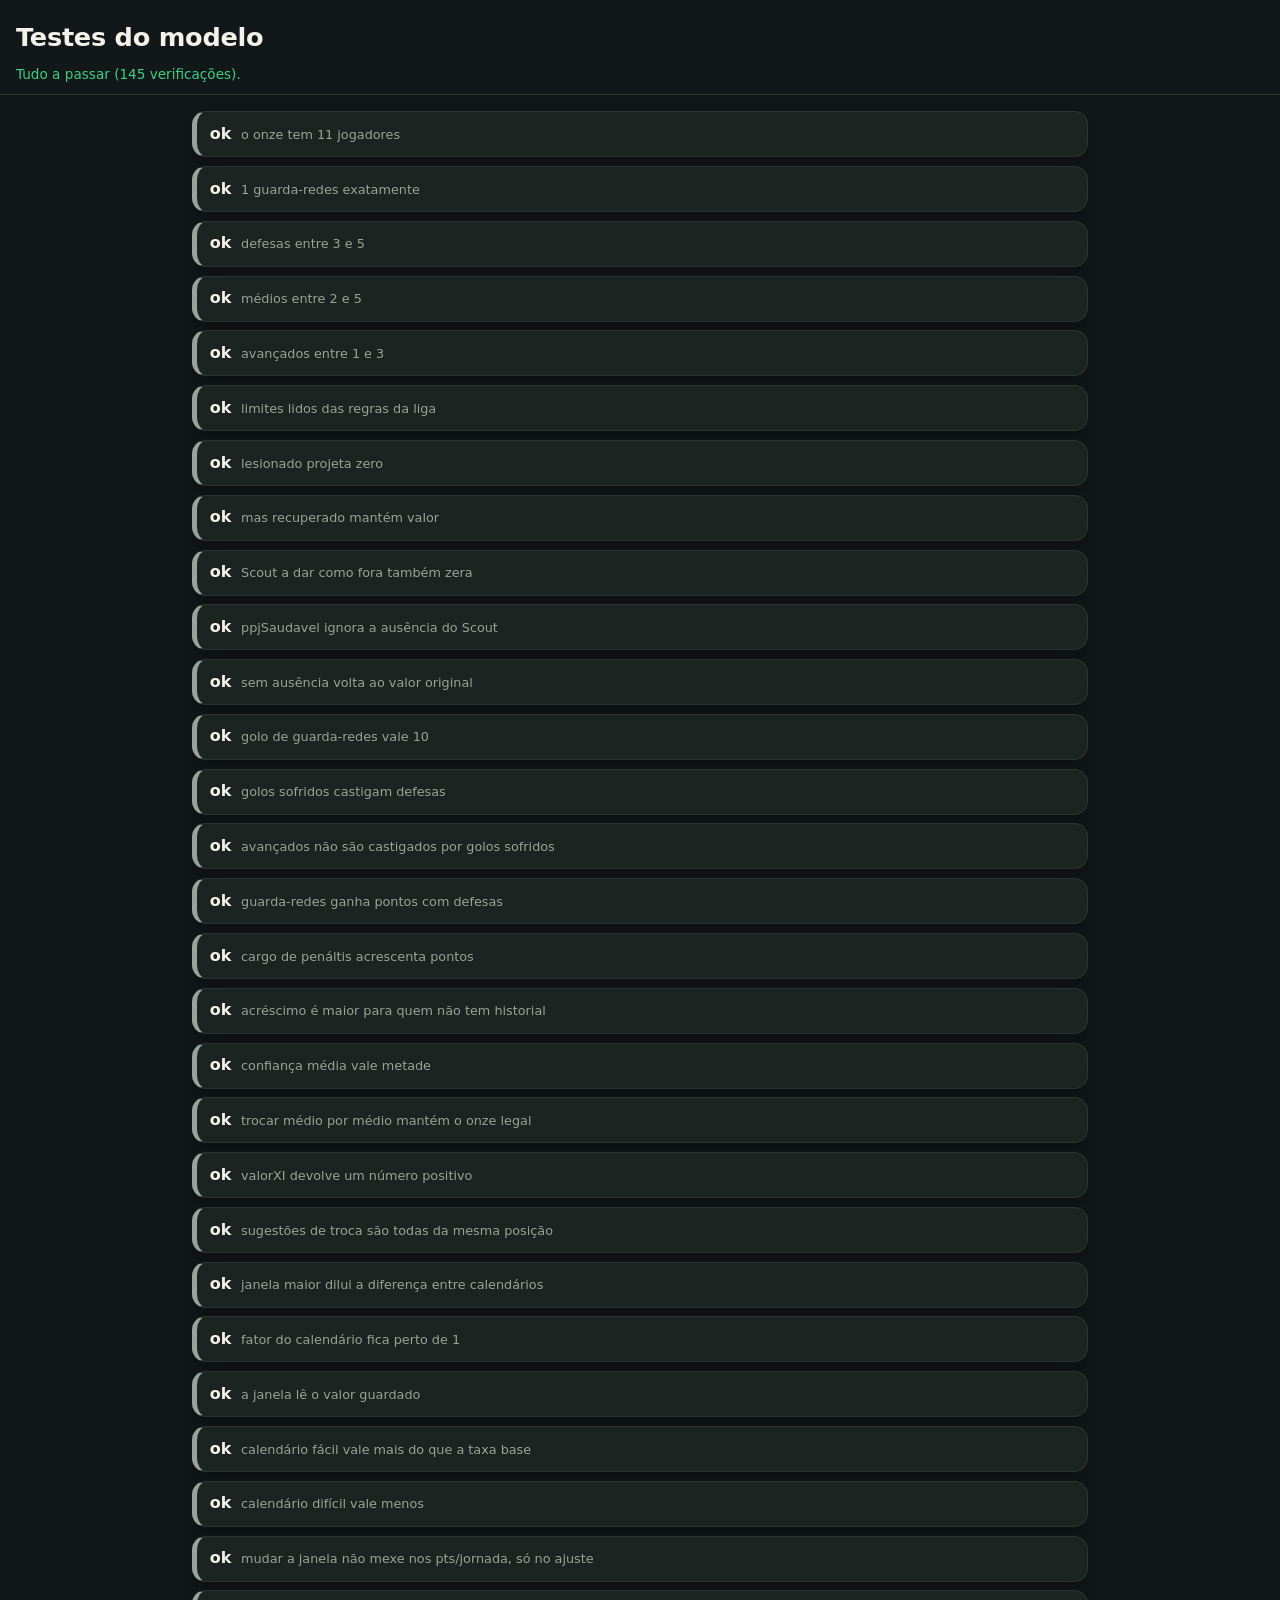
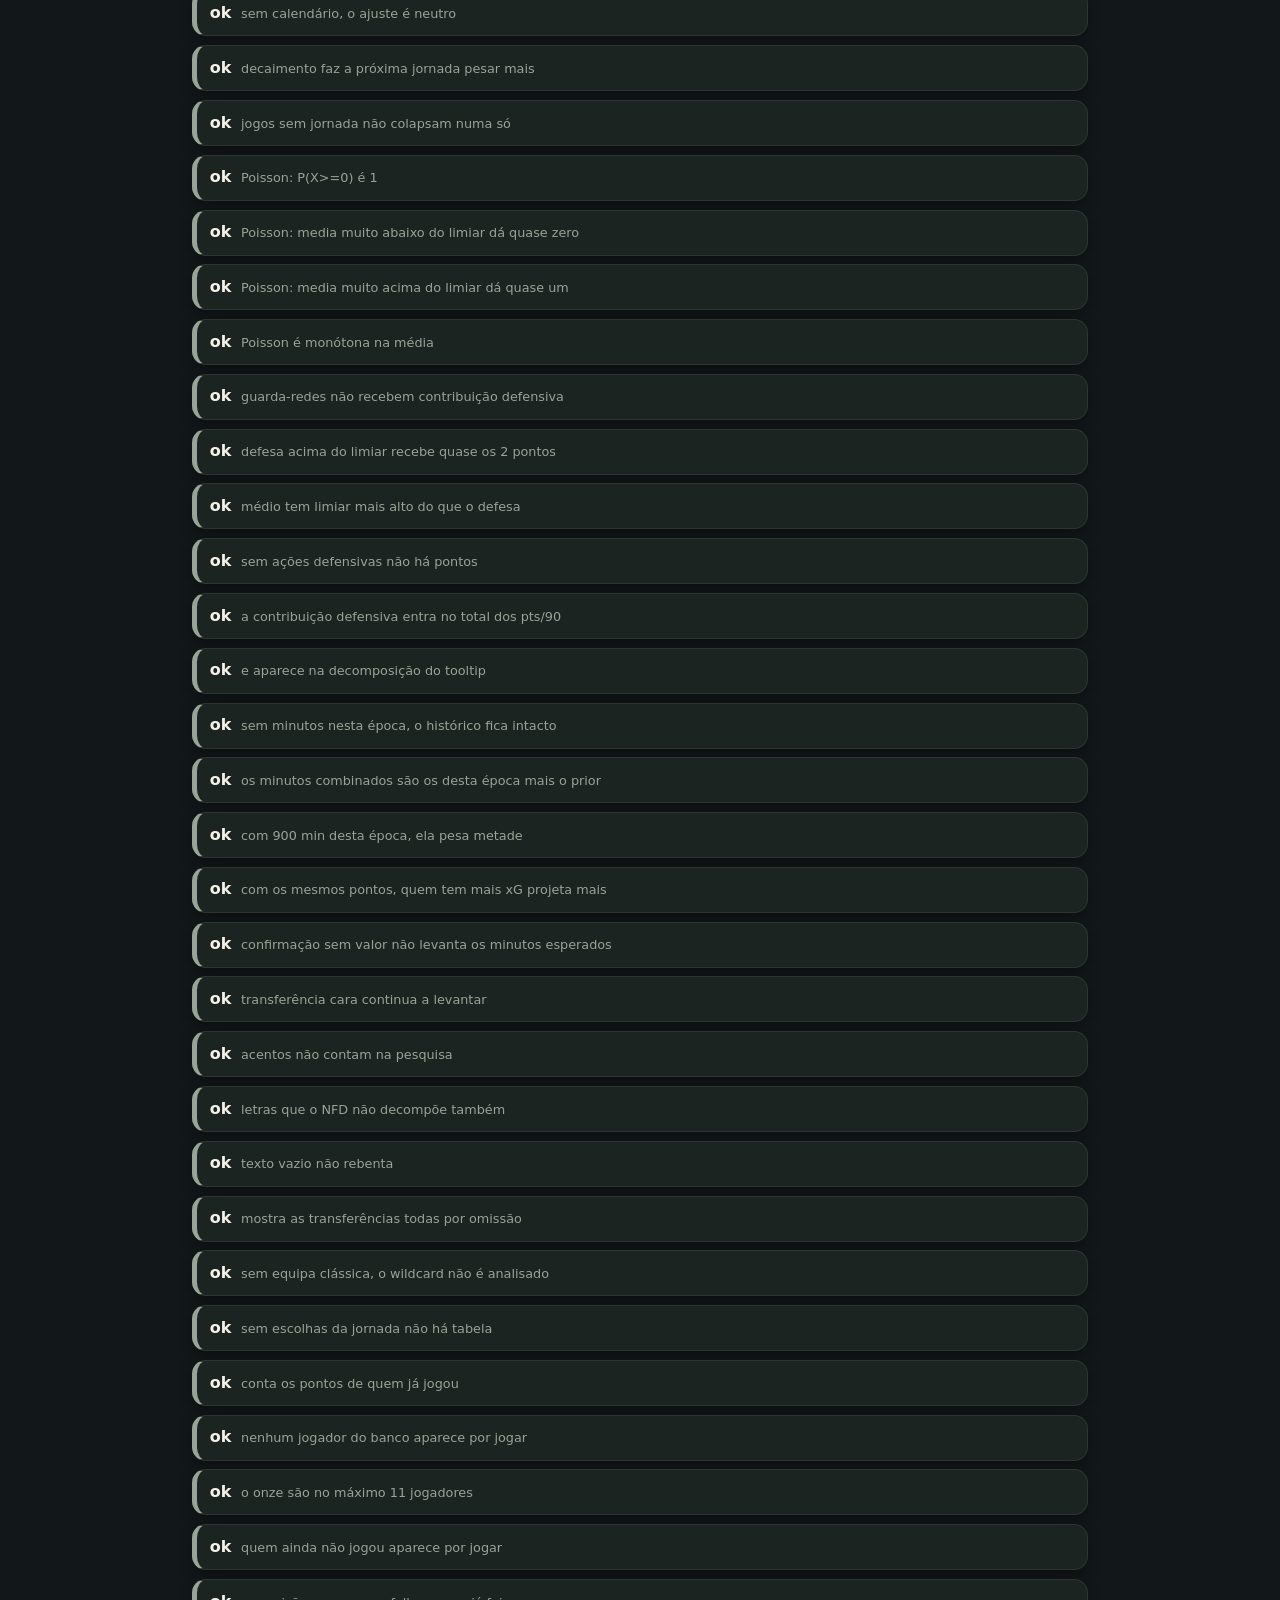
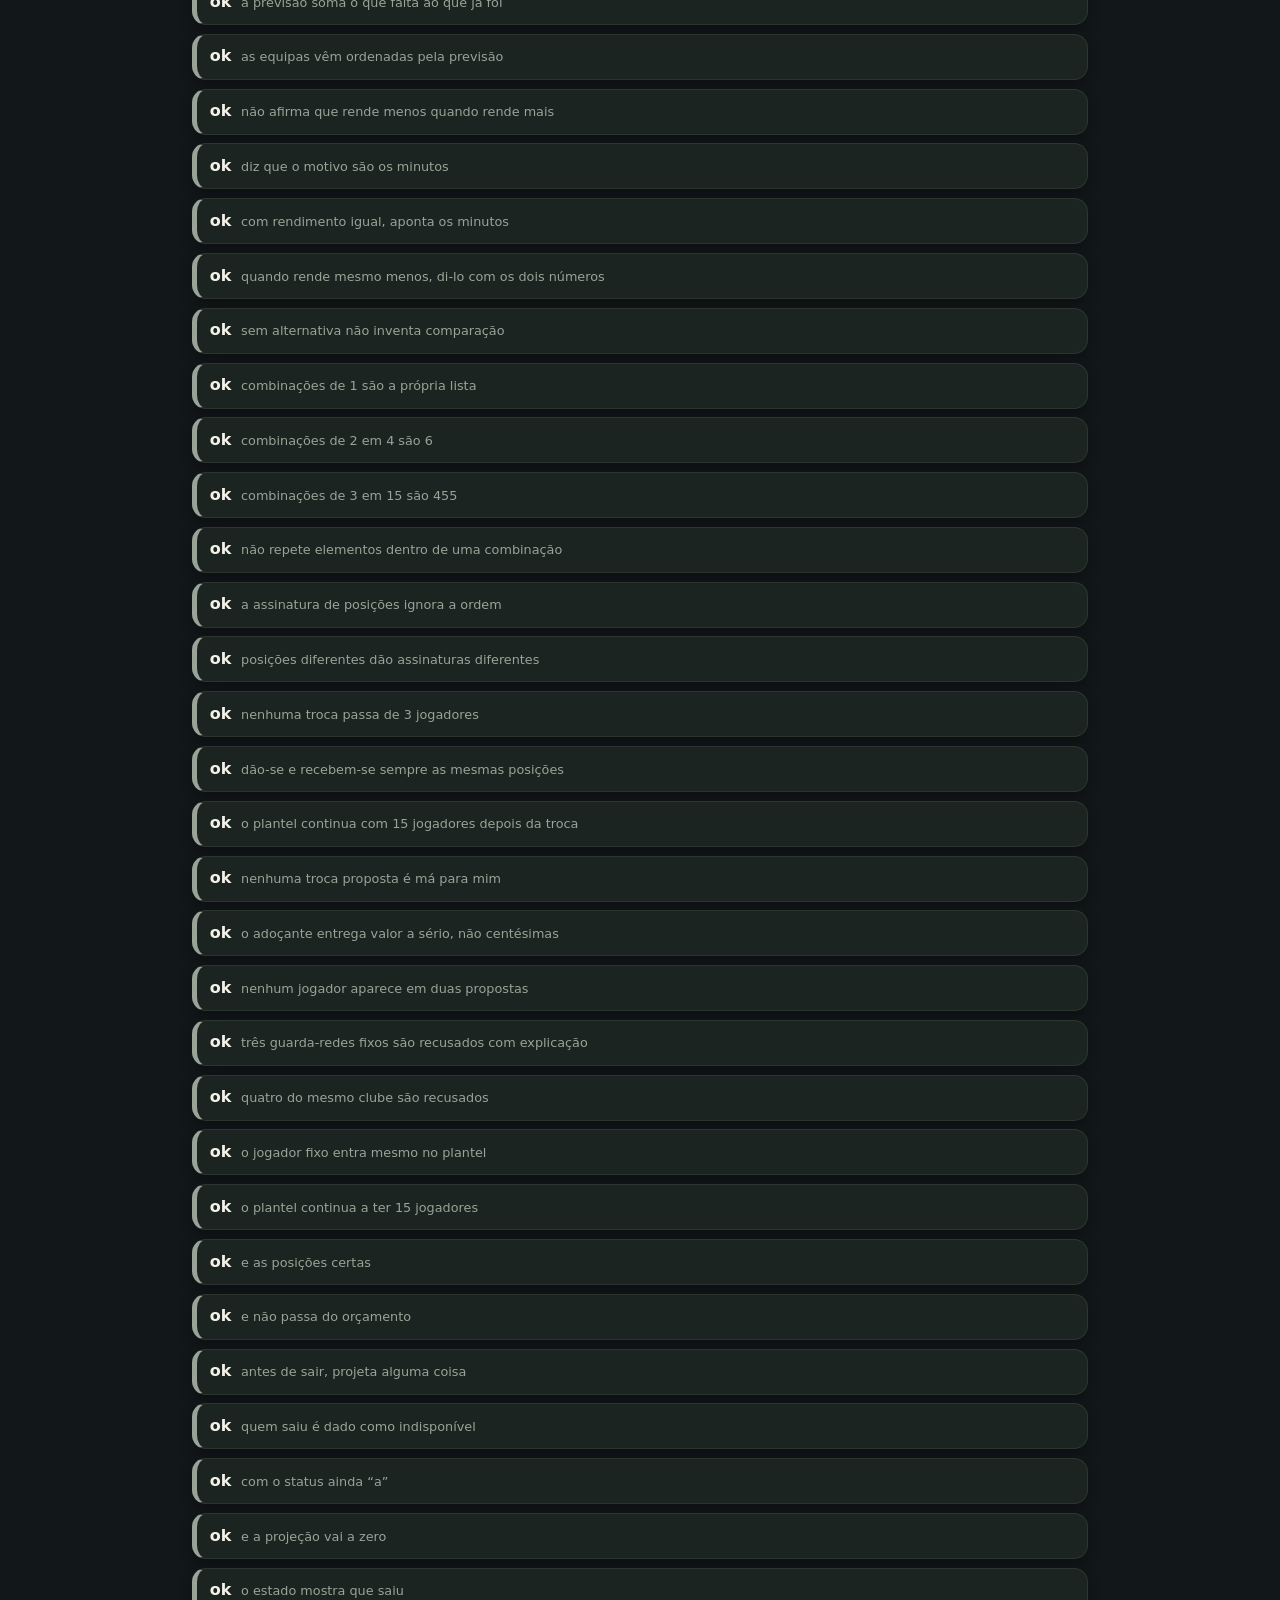
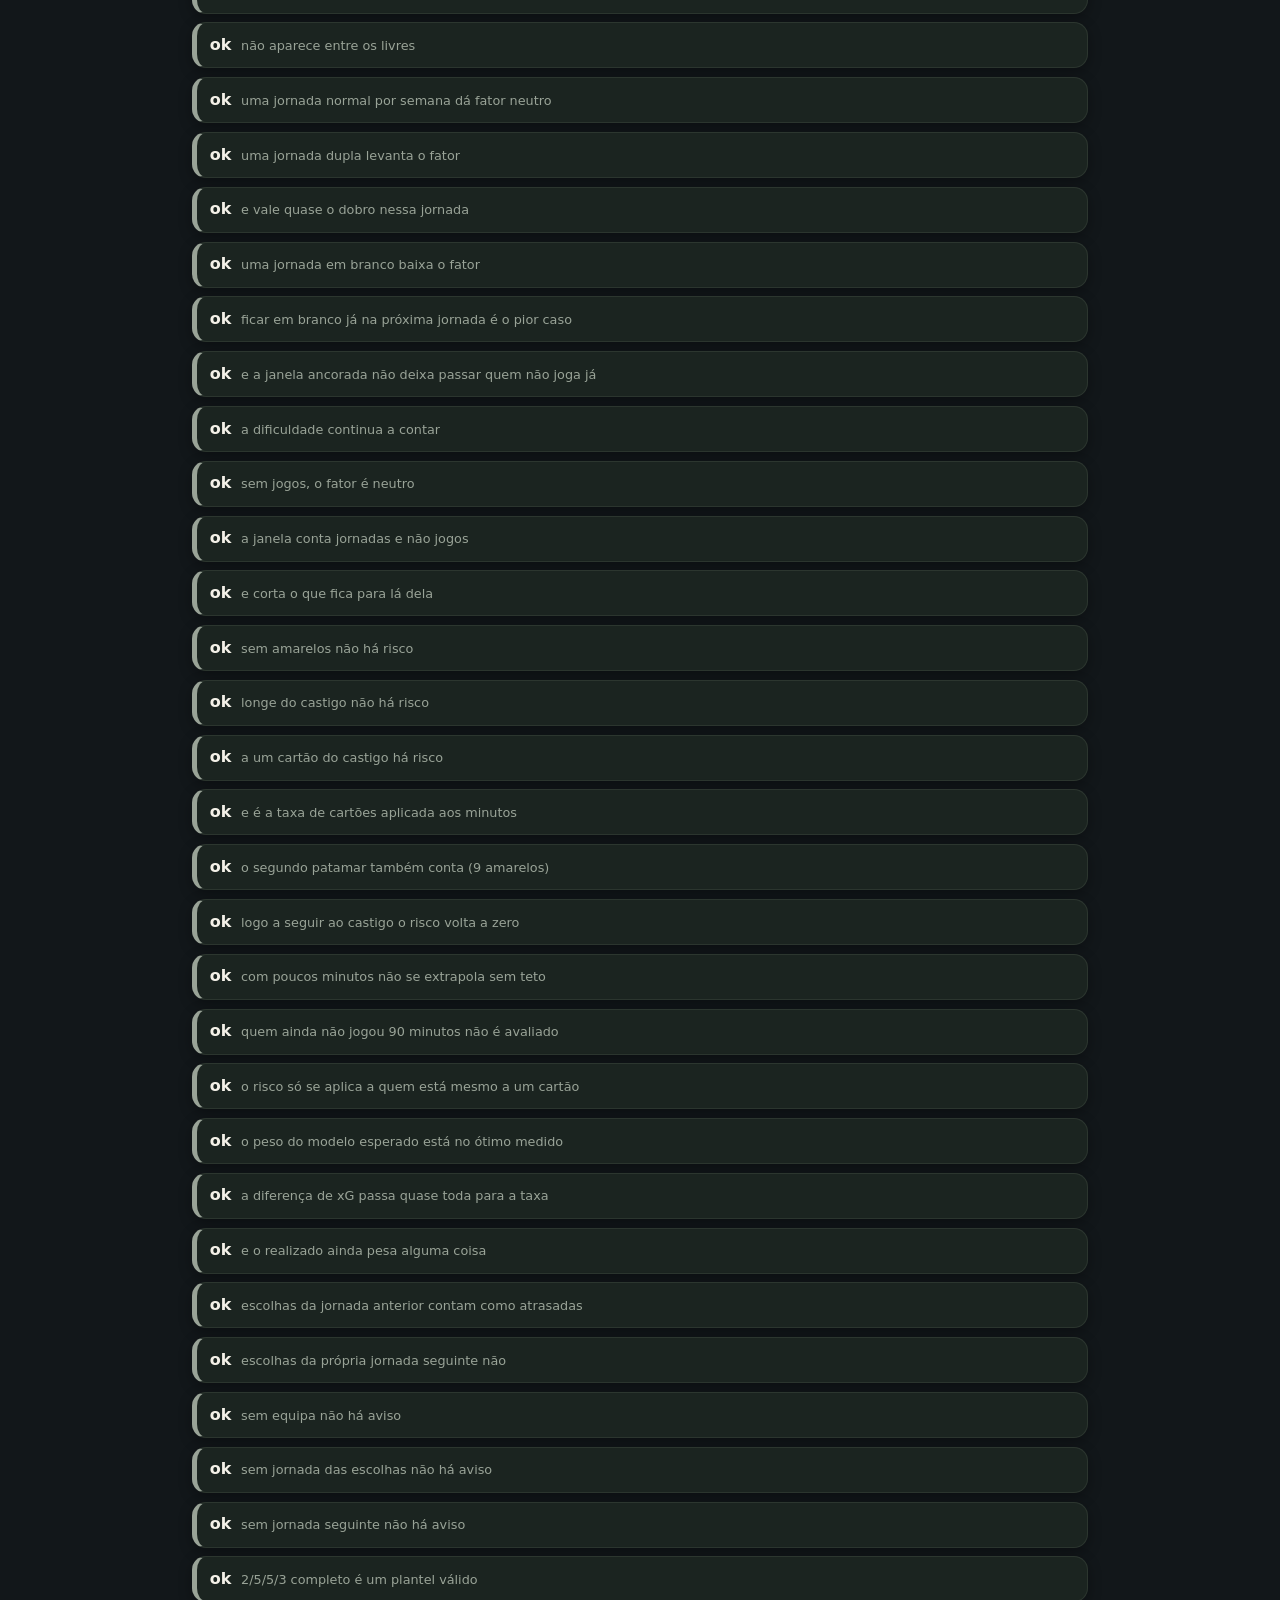
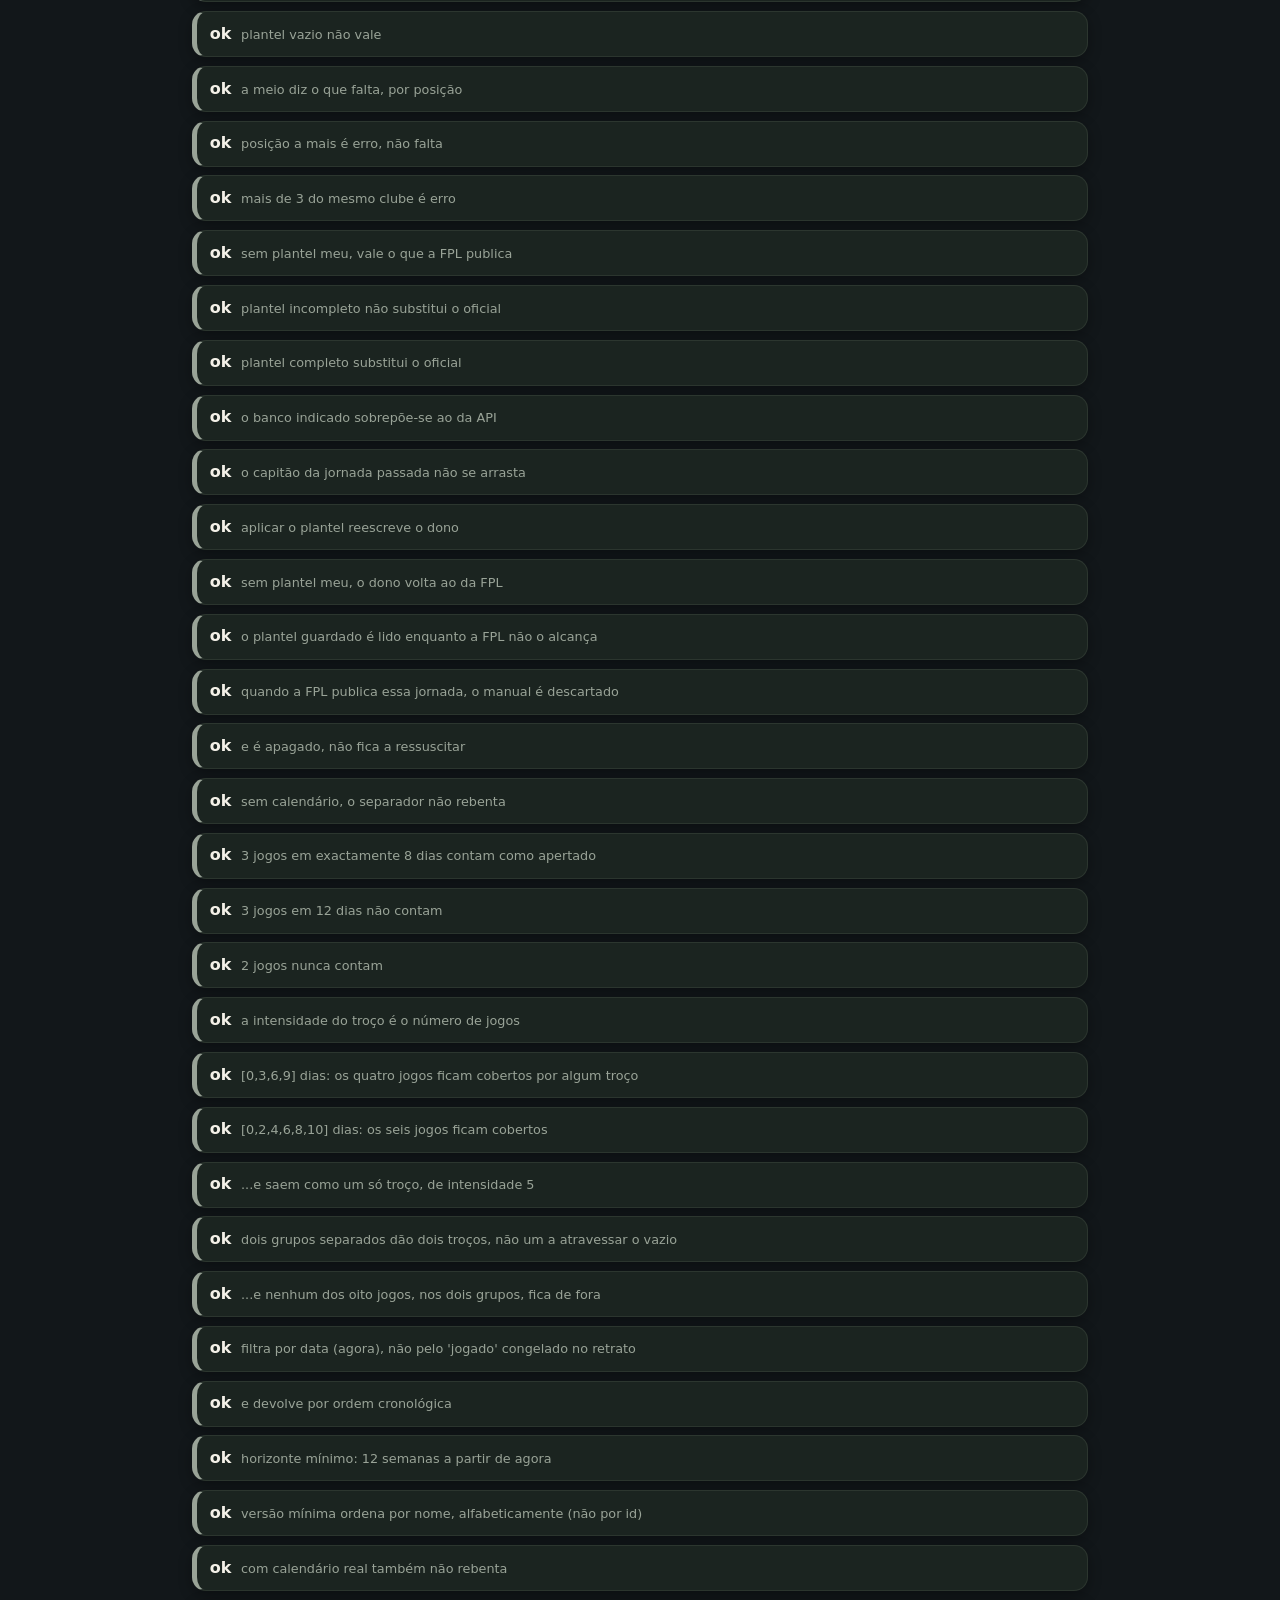
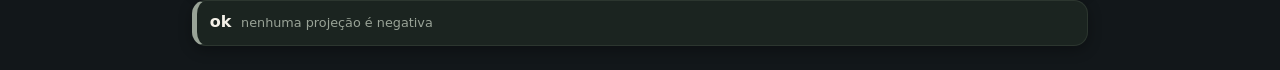
==== site/testes.html @ 35f8d7b7 "Corrigir achados da revisao da Tarefa 8: trocos apertados e acessibilidade Critico: trocosApertados(" ====
<!DOCTYPE html>
<html lang="pt-PT">
<head>
<meta charset="utf-8">
<meta name="viewport" content="width=device-width, initial-scale=1">
<title>Testes do modelo · FPL Draft</title>
<link rel="stylesheet" href="styles.css">
</head>
<body>
<header class="topo">
  <h1>Testes do modelo</h1>
  <p class="meta" id="resumo">A correr…</p>
</header>
<main>
  <ul class="riscos" id="resultados"></ul>
</main>

<script>window.__TESTES__ = true;</script>
<script src="app.js"></script>
<script>
/* Dados sintéticos: um plantel meu, um de outro gestor e alguns livres.
   Serve para verificar as regras do modelo sem depender da API. */
function jog(id, nome, tipo, equipa, dono, extras) {
  return Object.assign({
    id: id, web_name: nome, first_name: nome, second_name: nome,
    element_type: tipo, team: equipa, owner: dono, draft_rank: id,
    status: "a", news: "", news_added: null, chance_of_playing_next_round: null,
    total_points: 100, minutes: 2700, starts: 30,
    // Preço só existe no modo clássico, mas o planeador do wildcard precisa
    // dele: 5.0M para toda a gente cabe nos 100.0M com folga.
    now_cost: 50, selected_by_percent: "5.0",
  }, extras || {});
}

function historicoSintetico(jogadores) {
  const h = {};
  jogadores.forEach(function (p) {
    h[p.id] = {
      minutes: p.minutes, starts: p.starts, total_points: p.total_points,
      goals_scored: 5, assists: 5, clean_sheets: 8, saves: p.element_type === 1 ? 90 : 0,
      bonus: 10, penalties_saved: 0, yellow_cards: 3, red_cards: 0, own_goals: 0,
      expected_goals: "6.0", expected_assists: "4.0", expected_goals_conceded: "40.0",
      // 360 em 2700 min = 12 por 90, o valor típico de quem chega ao limiar.
      defensive_contribution: p.dc === undefined ? 360 : p.dc, penalties_missed: 0,
    };
  });
  return h;
}

const meus = [
  jog(1, "GR1", 1, 1, 100), jog(2, "GR2", 1, 2, 100),
  jog(3, "DEF1", 2, 1, 100), jog(4, "DEF2", 2, 2, 100), jog(5, "DEF3", 2, 3, 100),
  jog(6, "DEF4", 2, 4, 100), jog(7, "DEF5", 2, 5, 100),
  jog(8, "MED1", 3, 1, 100), jog(9, "MED2", 3, 2, 100), jog(10, "MED3", 3, 3, 100),
  jog(11, "MED4", 3, 4, 100), jog(12, "MED5", 3, 5, 100),
  jog(13, "AV1", 4, 1, 100), jog(14, "AV2", 4, 2, 100), jog(15, "AV3", 4, 3, 100),
];
const deles = [];
for (let i = 0; i < 15; i += 1) {
  deles.push(jog(100 + i, "O" + i, meus[i].element_type, (i % 5) + 1, 200));
}
const livres = [jog(300, "LivreMED", 3, 1, null), jog(301, "LivreDEF", 2, 2, null)];
const todos = meus.concat(deles, livres);

D = {
  league_id: 1,
  generated_at: new Date().toISOString(),
  game: { current_event: null },
  next_event: { id: 1, name: "Gameweek 1", deadline_time: new Date(Date.now() + 36e5).toISOString() },
  entries: [
    { id: 1, entry_id: 100, entry_name: "Buendia Porro", manager: "Bruno Gentil", waiver_pick: 4 },
    { id: 2, entry_id: 200, entry_name: "Rival", manager: "Outro Gestor", waiver_pick: 1 },
  ],
  standings: [], teams: {}, players: todos, fixtures: {}, jornadas: {},
  historico: historicoSintetico(todos), preepoca: {}, transferencias: {}, bolaparada: {},
  ffs: { feed: [], artigo: null, jogadores: {} },
  mercado: { noticias: [], transacoes: [], transferencias_feitas: [] }, conferencias: { clubes: [] },
  regras: {
    scoring: {
      long_play: 2, goals_scored_GKP: 10, goals_scored_DEF: 6, goals_scored_MID: 5,
      goals_scored_FWD: 4, assists: 3, clean_sheets_GKP: 4, clean_sheets_DEF: 4,
      clean_sheets_MID: 1, clean_sheets_FWD: 0, goals_conceded_GKP: -1,
      goals_conceded_DEF: -1, concede_limit: 2, saves: 1, saves_limit: 3,
      penalties_saved: 5, yellow_cards: -1, red_cards: -3, own_goals: -2,
      penalties_missed: -2,
      defensive_contribution_GKP: 0, defensive_contribution_DEF: 2,
      defensive_contribution_MID: 2, defensive_contribution_FWD: 2,
      defensive_contribution_limit_GKP: 0, defensive_contribution_limit_DEF: 10,
      defensive_contribution_limit_MID: 12, defensive_contribution_limit_FWD: 12,
    },
    squad: {
      play: 11, min_play_GKP: 1, max_play_GKP: 1, min_play_DEF: 3, max_play_DEF: 5,
      min_play_MID: 2, max_play_MID: 5, min_play_FWD: 1, max_play_FWD: 3,
    },
  },
};
for (let i = 1; i <= 5; i += 1) D.teams[i] = { name: "Clube " + i, short_name: "C" + i };
jogadoresPorId = Object.fromEntries(todos.map(function (p) { return [p.id, p]; }));
construirPriors();

const falhas = [];
function verificar(nome, condicao, detalhe) {
  const ok = !!condicao;
  if (!ok) falhas.push(nome);
  document.getElementById("resultados").insertAdjacentHTML("beforeend",
    '<li class="risco ' + (ok ? "" : "bad") + '"><div class="linha">' +
      '<span class="nome">' + (ok ? "ok" : "FALHA") + "</span>" +
      '<span class="clube">' + nome + "</span></div>" +
      (ok || detalhe === undefined ? "" : '<ul class="motivos"><li>' + detalhe + "</li></ul>") +
    "</li>");
}

/* --- Onze inicial --- */
const meusX = comProjecao(meus);
const xi = melhorXI(meusX);
const conta = { 1: 0, 2: 0, 3: 0, 4: 0 };
xi.forEach(function (x) { conta[x.p.element_type] += 1; });
verificar("o onze tem 11 jogadores", xi.length === 11, "tem " + xi.length);
verificar("1 guarda-redes exatamente", conta[1] === 1, conta[1]);
verificar("defesas entre 3 e 5", conta[2] >= 3 && conta[2] <= 5, conta[2]);
verificar("médios entre 2 e 5", conta[3] >= 2 && conta[3] <= 5, conta[3]);
verificar("avançados entre 1 e 3", conta[4] >= 1 && conta[4] <= 3, conta[4]);
verificar("limites lidos das regras da liga", limitesXI()[2][1] === 5);

/* --- Ausências --- */
const lesionado = D.players.find(function (p) { return p.web_name === "MED1"; });
const antesLesao = projecao(lesionado).ppj;
lesionado.status = "i";
verificar("lesionado projeta zero", projecao(lesionado).ppj === 0);
verificar("mas recuperado mantém valor", ppjSaudavel(lesionado) > 0.5);
lesionado.status = "a";

D.ffs.jogadores[lesionado.id] = { estado: "fora", frase: "out", clube: "Clube 1" };
verificar("Scout a dar como fora também zera", projecao(lesionado).ppj === 0);
verificar("ppjSaudavel ignora a ausência do Scout", ppjSaudavel(lesionado) > 0.5);
delete D.ffs.jogadores[lesionado.id];
verificar("sem ausência volta ao valor original",
  Math.abs(projecao(lesionado).ppj - antesLesao) < 0.001);

/* --- Pontuação da liga --- */
const gr = D.players.find(function (p) { return p.web_name === "GR1"; });
verificar("golo de guarda-redes vale 10", regraPos("goals_scored", 1, 0) === 10);
verificar("golos sofridos castigam defesas",
  castigoGolosSofridos(2, 1.3) < -0.3 && castigoGolosSofridos(2, 1.3) > -0.6,
  castigoGolosSofridos(2, 1.3));
verificar("avançados não são castigados por golos sofridos",
  castigoGolosSofridos(4, 1.3) === 0);
verificar("guarda-redes ganha pontos com defesas",
  componentesPP90(gr, historicoDe(gr)).defesas > 0);

/* --- Bola parada --- */
const veterano = D.players.find(function (p) { return p.web_name === "MED2"; });
const estreante = D.players.find(function (p) { return p.web_name === "MED3"; });
estreante.minutes = 0;
D.historico[estreante.id].minutes = 0;
D.bolaparada[veterano.id] = { pen: 1, confianca: "alta" };
D.bolaparada[estreante.id] = { pen: 1, confianca: "alta" };
const extraVeterano = pontosBolaParada(veterano, historicoDe(veterano));
const extraEstreante = pontosBolaParada(estreante, historicoDe(estreante));
verificar("cargo de penáltis acrescenta pontos", extraVeterano > 0);
verificar("acréscimo é maior para quem não tem historial",
  extraEstreante > extraVeterano * 2, extraEstreante.toFixed(2) + " vs " + extraVeterano.toFixed(2));
D.bolaparada[veterano.id].confianca = "media";
verificar("confiança média vale metade",
  Math.abs(pontosBolaParada(veterano, historicoDe(veterano)) - extraVeterano / 2) < 0.001);

/* --- Trocas --- */
const delesX = comProjecao(deles);
const antes = valorXI(meusX);
const trocaIgual = valorXI(meusX.filter(function (x) { return x.p.id !== 8; })
  .concat(delesX.filter(function (x) { return x.p.id === 107; })));
verificar("trocar médio por médio mantém o onze legal",
  melhorXI(meusX.filter(function (x) { return x.p.id !== 8; })
    .concat(delesX.filter(function (x) { return x.p.id === 107; }))).length === 11);
verificar("valorXI devolve um número positivo", antes > 0 && trocaIgual > 0);

const sugestoes = sugestoesTrocas(meusX, D.entries[0]);
verificar("sugestões de troca são todas da mesma posição",
  sugestoes.every(function (t) { return t.meu.p.element_type === t.deles.p.element_type; }),
  sugestoes.length + " sugestões");

/* --- Janela do calendário --- */
D.fixtures["1"] = [];   // Clube 1: calendário fácil
D.fixtures["2"] = [];   // Clube 2: calendário difícil
for (let ev = 1; ev <= 10; ev += 1) {
  D.fixtures["1"].push({ event: ev, opponent: 3, is_home: true, difficulty: ev <= 3 ? 1 : 3 });
  D.fixtures["2"].push({ event: ev, opponent: 3, is_home: false, difficulty: ev <= 3 ? 5 : 3 });
}
const facil = D.players.find(function (p) { return p.web_name === "MED4"; });
const dificil = D.players.find(function (p) { return p.web_name === "MED5"; });
facil.team = 1; dificil.team = 2;

function amplitude(n) {
  definirJanela(n);
  return projecao(facil).calFator - projecao(dificil).calFator;
}
const amp3 = amplitude(3);
const amp8 = amplitude(8);
verificar("janela maior dilui a diferença entre calendários", amp8 < amp3,
  "3 jornadas: " + amp3.toFixed(3) + " · 8 jornadas: " + amp8.toFixed(3));

definirJanela(5);
const prFacil = projecao(facil);
verificar("fator do calendário fica perto de 1",
  prFacil.calFator > 0.85 && prFacil.calFator < 1.15, prFacil.calFator.toFixed(3));
verificar("a janela lê o valor guardado", janelaAtual() === 5);
verificar("calendário fácil vale mais do que a taxa base", prFacil.ppjCal > prFacil.ppj);
verificar("calendário difícil vale menos", projecao(dificil).ppjCal < projecao(dificil).ppj);

const ppjAntes = projecao(facil).ppj;
definirJanela(8);
verificar("mudar a janela não mexe nos pts/jornada, só no ajuste",
  Math.abs(projecao(facil).ppj - ppjAntes) < 1e-9);
definirJanela(5);

const semJogos = D.players.find(function (p) { return p.web_name === "AV1"; });
semJogos.team = 99;
const prSem = projecao(semJogos);
verificar("sem calendário, o ajuste é neutro", Math.abs(prSem.ppjCal - prSem.ppj) < 1e-9);
verificar("decaimento faz a próxima jornada pesar mais",
  fatorCalendario([{ event: 5, difficulty: 1 }, { event: 6, difficulty: 5 }], 5) >
  fatorCalendario([{ event: 5, difficulty: 5 }, { event: 6, difficulty: 1 }], 5));
verificar("jogos sem jornada não colapsam numa só",
  Math.abs(fatorCalendario([{ difficulty: 3 }, { difficulty: 3 }], 2) - 1) < 1e-9);

/* --- Projeção nunca negativa --- */
/* --- Contribuição defensiva: um limiar por jogo, não um total --- */
verificar("Poisson: P(X>=0) é 1", Math.abs(probPoissonAtinge(3, 0) - 1) < 1e-9);
verificar("Poisson: media muito abaixo do limiar dá quase zero",
  probPoissonAtinge(2, 12) < 0.001);
verificar("Poisson: media muito acima do limiar dá quase um",
  probPoissonAtinge(30, 10) > 0.99);
verificar("Poisson é monótona na média",
  probPoissonAtinge(8, 10) < probPoissonAtinge(12, 10));

verificar("guarda-redes não recebem contribuição defensiva",
  pontosContribuicaoDefensiva(1, 20) === 0);
verificar("defesa acima do limiar recebe quase os 2 pontos",
  pontosContribuicaoDefensiva(2, 18) > 1.8);
verificar("médio tem limiar mais alto do que o defesa",
  pontosContribuicaoDefensiva(3, 11) < pontosContribuicaoDefensiva(2, 11));
verificar("sem ações defensivas não há pontos",
  pontosContribuicaoDefensiva(2, 0) === 0);

(function () {
  const def = D.players.find(function (x) { return x.element_type === 2; });
  const h = historicoDe(def);
  const com = componentesPP90(def, h);
  const sem = componentesPP90(def, Object.assign({}, h, { defensive_contribution: 0 }));
  verificar("a contribuição defensiva entra no total dos pts/90",
    com.total > sem.total + 0.2, "com " + com.total.toFixed(2) + " vs sem " + sem.total.toFixed(2));
  verificar("e aparece na decomposição do tooltip",
    decomporPP90(com, 0).indexOf("contribuição defensiva") >= 0);
})();

/* --- Estatísticas desta época a entrar no modelo --- */
(function () {
  const base = D.players.find(function (x) { return x.element_type === 3; });
  const semJogos = Object.assign({}, base, { minutes: 0 });
  verificar("sem minutos nesta época, o histórico fica intacto",
    historicoCombinado(semJogos, historicoDe(base)) === historicoDe(base));

  const h = historicoDe(base);
  const comJogos = Object.assign({}, base, {
    minutes: 900, total_points: 50, expected_goals: "5.0", expected_assists: "2.0",
    expected_goals_conceded: "10.0", bonus: 5, saves: 0, penalties_saved: 0,
    yellow_cards: 1, red_cards: 0, penalties_missed: 0, own_goals: 0,
    defensive_contribution: 60,
  });
  const comb = historicoCombinado(comJogos, h);
  verificar("os minutos combinados são os desta época mais o prior",
    comb.minutes === 900 + MIN_PRIOR);
  verificar("com 900 min desta época, ela pesa metade",
    Math.abs(900 / (900 + MIN_PRIOR) - 0.5) < 1e-9);

  // Dois gémeos com os mesmos pontos, um com xG alto e outro sem: o xG decide.
  const comum = { minutes: 450, total_points: 20, bonus: 2, saves: 0,
    penalties_saved: 0, yellow_cards: 0, red_cards: 0, penalties_missed: 0,
    own_goals: 0, defensive_contribution: 30, expected_goals_conceded: "5.0",
    expected_assists: "1.0" };
  const comXG = historicoCombinado(Object.assign({}, base, comum,
    { expected_goals: "5.0" }), h);
  const semXG = historicoCombinado(Object.assign({}, base, comum,
    { expected_goals: "0.0" }), h);
  verificar("com os mesmos pontos, quem tem mais xG projeta mais",
    componentesPP90(base, comXG).total > componentesPP90(base, semXG).total);
})();

/* --- Transferência confirmada sem valor não dá piso de minutos --- */
(function () {
  const alvo = D.players.find(function (x) { return x.element_type === 4; });
  const guardado = D.transferencias;
  const semJogos = { minutes: 0 };
  D.transferencias = { [alvo.id]: { valor: 0, confirmada: true, moeda: "" } };
  const sem = projecao(Object.assign({}, alvo, semJogos));
  D.transferencias = { [alvo.id]: { valor: 60, confirmada: true, moeda: "£" } };
  const caro = projecao(Object.assign({}, alvo, semJogos));
  D.transferencias = guardado;
  verificar("confirmação sem valor não levanta os minutos esperados",
    sem.bump === null, "bump=" + sem.bump);
  verificar("transferência cara continua a levantar",
    caro.xmin >= 75, "xmin=" + caro.xmin.toFixed(1));
})();

/* --- Transferências: pesquisa e ordenação --- */
verificar("acentos não contam na pesquisa", semAcentos("Sánchez") === "sanchez");
verificar("letras que o NFD não decompõe também",
  semAcentos("Nørgaard") === "norgaard" && semAcentos("Đurić") === "duric");
verificar("texto vazio não rebenta", semAcentos(null) === "");

(function () {
  const guardado = D.mercado.transferencias_feitas;
  D.mercado.transferencias_feitas = [
    { jogador: D.players[0].id, titulo: "B sign X", link: "#", data: "2026-08-10T00:00:00Z",
      saiu: false, valor: 0, moeda: "", oficial: true },
    { jogador: D.players[1].id, titulo: "A sign Y", link: "#", data: "2026-08-20T00:00:00Z",
      saiu: false, valor: 40, moeda: "£", oficial: false },
  ];
  const todas = transferenciasFiltradas();
  verificar("mostra as transferências todas por omissão", todas.length === 2);
  D.mercado.transferencias_feitas = guardado;
})();

/* --- Wildcard: o ganho conta-se no onze, não na soma das trocas --- */
(function () {
  if (typeof analiseWildcard !== "function") return;
  const guardado = D.classica;
  // Sem equipa clássica não há análise nenhuma, e não pode rebentar.
  D.classica = undefined;
  verificar("sem equipa clássica, o wildcard não é analisado",
    analiseWildcard([]) === null);
  D.classica = guardado;
})();

/* --- A jornada equipa a equipa: só o onze, e só quem já jogou --- */
(function () {
  const guardadoJ = D.jornadas, guardadoP = D.picks_jornada;
  verificar("sem escolhas da jornada não há tabela", estadoDaJornada() === null);

  const meus = D.players.filter(function (p) { return p.owner === 100; }).slice(0, 15);
  if (meus.length < 12) { D.jornadas = guardadoJ; D.picks_jornada = guardadoP; return; }
  const xi = meus.slice(0, 11).map(function (p) { return p.id; });
  const banco = meus.slice(11).map(function (p) { return p.id; });
  const clubeQueJogou = meus[0].team;
  // Toda a gente do clube 1 já jogou; o resto ainda não.
  D.jornadas = { 3: { finalizada: false, equipas: [clubeQueJogou],
    stats: Object.fromEntries(meus.map(function (p) { return [String(p.id), [90, 7]]; })) } };
  D.picks_jornada = { evento: 3, equipas: { 100: { xi: xi, banco: banco } } };

  const e = estadoDaJornada();
  const linha = e.linhas.find(function (l) { return l.entrada.entry_id === 100; });
  const doClube = meus.slice(0, 11).filter(function (p) { return p.team === clubeQueJogou; });
  verificar("conta os pontos de quem já jogou",
    linha.feitos === doClube.length * 7, "feitos=" + linha.feitos);
  verificar("nenhum jogador do banco aparece por jogar",
    !linha.faltam.some(function (x) { return banco.indexOf(x.p.id) >= 0; }));
  verificar("o onze são no máximo 11 jogadores",
    linha.faltam.length <= 11);
  verificar("quem ainda não jogou aparece por jogar",
    linha.faltam.length === 11 - doClube.length);
  verificar("a previsão soma o que falta ao que já foi",
    Math.abs(linha.previsao - (linha.feitos + linha.porVir)) < 1e-9);
  verificar("as equipas vêm ordenadas pela previsão",
    e.linhas.every(function (l, i) { return i === 0 || e.linhas[i - 1].previsao >= l.previsao; }));

  D.jornadas = guardadoJ; D.picks_jornada = guardadoP;
})();

/* --- A justificação de quem sai tem de bater certo com os números --- */
(function () {
  const faz = (pp90, xmin) => ({ p: { status: "a", web_name: "X" },
    pr: { pp90: pp90, xmin: xmin, ffs: null, naoUsado: false, ultimos: [], pe: null,
          jogosObs: 5 } });
  // O caso real: o Ødegaard rendia MAIS por 90 e a frase dizia "abaixo da
  // alternativa" com os números ao lado a dizer o contrário.
  const texto = porqueSai(faz(4.9, 64), faz(4.4, 80));
  verificar("não afirma que rende menos quando rende mais",
    texto.indexOf("abaixo da alternativa") < 0, texto);
  verificar("diz que o motivo são os minutos",
    /min/.test(texto) && texto.indexOf("64") >= 0 && texto.indexOf("80") >= 0, texto);
  const igual = porqueSai(faz(4.5, 60), faz(4.6, 85));
  verificar("com rendimento igual, aponta os minutos",
    igual.indexOf("mesmo por 90") >= 0, igual);
  const pior = porqueSai(faz(3.0, 80), faz(5.0, 80));
  verificar("quando rende mesmo menos, di-lo com os dois números",
    pior.indexOf("3.0") >= 0 && pior.indexOf("5.0") >= 0, pior);
  verificar("sem alternativa não inventa comparação",
    porqueSai(faz(4.9, 64)).indexOf("alternativa") < 0);
})();

/* --- Trocas de N por N --- */
verificar("combinações de 1 são a própria lista",
  combinacoes([1, 2, 3], 1).length === 3);
verificar("combinações de 2 em 4 são 6", combinacoes([1, 2, 3, 4], 2).length === 6);
verificar("combinações de 3 em 15 são 455",
  combinacoes([...Array(15).keys()], 3).length === 455);
verificar("não repete elementos dentro de uma combinação",
  combinacoes([1, 2, 3, 4], 3).every((g) => new Set(g).size === 3));

verificar("a assinatura de posições ignora a ordem",
  assinaturaPosicoes([{ p: { element_type: 3 } }, { p: { element_type: 2 } }]) ===
  assinaturaPosicoes([{ p: { element_type: 2 } }, { p: { element_type: 3 } }]));
verificar("posições diferentes dão assinaturas diferentes",
  assinaturaPosicoes([{ p: { element_type: 3 } }, { p: { element_type: 3 } }]) !==
  assinaturaPosicoes([{ p: { element_type: 2 } }, { p: { element_type: 3 } }]));

(function () {
  const eu = D.entries[0];
  const meusX = comProjecao(D.players.filter((p) => p.owner === eu.entry_id));
  const trocas = sugestoesTrocas(meusX, eu);
  verificar("nenhuma troca passa de " + MAX_TROCA + " jogadores",
    trocas.every((t) => t.n <= MAX_TROCA && t.saem.length === t.n && t.entram.length === t.n));
  verificar("dão-se e recebem-se sempre as mesmas posições",
    trocas.every((t) => assinaturaPosicoes(t.saem) === assinaturaPosicoes(t.entram)));
  verificar("o plantel continua com 15 jogadores depois da troca",
    trocas.every((t) => meusX.length - t.saem.length + t.entram.length === meusX.length));
  verificar("nenhuma troca proposta é má para mim",
    trocas.every((t) => t.ganhoMeu >= GANHO_MIN_TROCA));
  verificar("o adoçante entrega valor a sério, não centésimas",
    trocas.filter((t) => t.tipo === "adocante")
      .every((t) => t.entregue >= ADOCANTE_MIN), "algum adoçante abaixo do mínimo");
  verificar("nenhum jogador aparece em duas propostas",
    (() => {
      const vistos = new Set();
      return trocas.every((t) => t.saem.concat(t.entram).every((x) => {
        if (vistos.has(x.p.id)) return false;
        vistos.add(x.p.id);
        return true;
      }));
    })());
})();

/* --- Planear o wildcard: plantel construído à volta de escolhas --- */
(function () {
  if (typeof melhorPlantelPossivel !== "function") return;
  const guardado = D.regras.squad;
  D.regras.squad = Object.assign({}, guardado, { total_spend: 1000, team_limit: 3 });
  const comPreco = D.players.filter(function (p) { return p.now_cost; });
  if (comPreco.length < 20) { D.regras.squad = guardado; return; }

  const gr = D.players.filter(function (p) { return p.element_type === 1 && p.now_cost; });
  if (gr.length >= 3) {
    const tresGR = comProjecao(gr.slice(0, 3));
    const r = melhorPlantelPossivel(tresGR);
    verificar("três guarda-redes fixos são recusados com explicação",
      r && r.erro && r.erro.indexOf("GR") >= 0, r && r.erro);
  }

  const doClube = D.players.filter(function (p) {
    return p.team === D.players[0].team && p.now_cost; });
  if (doClube.length >= 4) {
    const r = melhorPlantelPossivel(comProjecao(doClube.slice(0, 4)));
    verificar("quatro do mesmo clube são recusados",
      r && r.erro && r.erro.indexOf("clube") >= 0 || (r && r.erro), r && r.erro);
  }

  const um = comProjecao([comPreco[0]]);
  const r = melhorPlantelPossivel(um);
  if (r && !r.erro) {
    verificar("o jogador fixo entra mesmo no plantel",
      r.escolhidos.some(function (x) { return x.p.id === um[0].p.id; }));
    verificar("o plantel continua a ter 15 jogadores", r.escolhidos.length === 15);
    verificar("e as posições certas", [1, 2, 3, 4].every(function (pos) {
      return r.escolhidos.filter(function (x) { return x.p.element_type === pos; }).length
        === NO_PLANTEL[pos];
    }));
    verificar("e não passa do orçamento", r.custo <= 100.0 + 1e-9);
  }
  D.regras.squad = guardado;
})();

/* --- Quem saiu da liga não pontua nem aparece --- */
(function () {
  const alvo = D.players.find(function (x) { return x.owner == null && x.status === "a"; });
  if (!alvo) return;
  const guardado = D.saiu_da_liga;
  D.saiu_da_liga = {};
  const antes = projecao(alvo).ppj;
  verificar("antes de sair, projeta alguma coisa", antes > 0);

  // O caso real: a FPL demora a mudar o status, e o jogador continuava a
  // aparecer nas sugestões — com piso de minutos, se a transferência foi cara.
  D.saiu_da_liga = { [alvo.id]: "Ollie Watkins" };
  verificar("quem saiu é dado como indisponível", indisponivel(alvo));
  verificar("com o status ainda “a”", alvo.status === "a");
  verificar("e a projeção vai a zero", projecao(alvo).ppj === 0);
  verificar("o estado mostra que saiu", estadoDe(alvo).rotulo === "Saiu da liga");
  verificar("não aparece entre os livres",
    !comProjecao(D.players.filter(function (x) {
      return x.owner == null && !indisponivel(x); }))
      .some(function (x) { return x.p.id === alvo.id; }));
  D.saiu_da_liga = guardado;
})();

/* --- Fase 1a: jornadas duplas e em branco no calendário --- */
(function () {
  const jogo = (ev, dif) => ({ event: ev, difficulty: dif, opponent: 2, is_home: true });
  const neutro = [jogo(5, 3), jogo(6, 3), jogo(7, 3)];
  verificar("uma jornada normal por semana dá fator neutro",
    Math.abs(fatorCalendario(neutro, 3) - 1) < 1e-9, fatorCalendario(neutro, 3));

  // O caso que a versão antiga não apanhava: dois jogos na MESMA jornada.
  const comDupla = [jogo(5, 3), jogo(5, 3), jogo(6, 3), jogo(7, 3)];
  const fDupla = fatorCalendario(comDupla, 3);
  verificar("uma jornada dupla levanta o fator", fDupla > 1.2, fDupla.toFixed(3));
  verificar("e vale quase o dobro nessa jornada", fDupla > 1.35 && fDupla < 1.5,
    fDupla.toFixed(3));

  // Jornada em branco: a 6 não existe.
  const comBranca = [jogo(5, 3), jogo(7, 3)];
  const fBranca = fatorCalendario(comBranca, 3);
  verificar("uma jornada em branco baixa o fator", fBranca < 0.85, fBranca.toFixed(3));
  // Com a janela ancorada na jornada 5, ficar em branco logo na 5 é pior do
  // que ficar em branco na 7 — e antes isto era invisível, porque a janela
  // começava no primeiro jogo do jogador.
  verificar("ficar em branco já na próxima jornada é o pior caso",
    fatorCalendario([jogo(6, 3), jogo(7, 3)], 3, 5) <
    fatorCalendario([jogo(5, 3), jogo(6, 3)], 3, 5));
  verificar("e a janela ancorada não deixa passar quem não joga já",
    jogosNaJanela([jogo(9, 3)], 3, 5).length === 0);

  verificar("a dificuldade continua a contar",
    fatorCalendario([jogo(5, 1), jogo(6, 1), jogo(7, 1)], 3) >
    fatorCalendario([jogo(5, 5), jogo(6, 5), jogo(7, 5)], 3));
  verificar("sem jogos, o fator é neutro", fatorCalendario([], 5) === 1);

  // A janela conta jornadas, não jogos: com uma dupla, 3 jornadas são 4 jogos.
  verificar("a janela conta jornadas e não jogos",
    jogosNaJanela(comDupla, 3).length === 4);
  verificar("e corta o que fica para lá dela",
    jogosNaJanela([jogo(5, 3), jogo(9, 3)], 3).length === 1);
})();

/* --- Fase 1b: suspensão por acumulação de amarelos --- */
(function () {
  const base = { yellow_cards: 0, minutes: 900 };
  verificar("sem amarelos não há risco", riscoSuspensao(base, 80) === 0);
  verificar("longe do castigo não há risco",
    riscoSuspensao({ yellow_cards: 2, minutes: 900 }, 80) === 0);
  const aUm = riscoSuspensao({ yellow_cards: 4, minutes: 900 }, 80);
  verificar("a um cartão do castigo há risco", aUm > 0, aUm.toFixed(3));
  verificar("e é a taxa de cartões aplicada aos minutos",
    Math.abs(aUm - (4 / 900) * 80) < 1e-9);
  verificar("o segundo patamar também conta (9 amarelos)",
    riscoSuspensao({ yellow_cards: 9, minutes: 900 }, 80) > 0);
  verificar("logo a seguir ao castigo o risco volta a zero",
    riscoSuspensao({ yellow_cards: 5, minutes: 900 }, 80) === 0);
  verificar("com poucos minutos não se extrapola sem teto",
    riscoSuspensao({ yellow_cards: 4, minutes: 100 }, 80) <= 0.5);
  verificar("quem ainda não jogou 90 minutos não é avaliado",
    riscoSuspensao({ yellow_cards: 4, minutes: 60 }, 80) === 0);

  // Não-regressão: ninguém no plantel real está a um cartão, portanto nada mexe.
  const emRisco = D.players.filter(function (p) {
    return riscoSuspensao(p, 80) > 0; });
  verificar("o risco só se aplica a quem está mesmo a um cartão",
    emRisco.every(function (p) { return (p.yellow_cards % 5) === 4; }));
})();

/* --- Fase 2: o peso entre esperado e realizado --- */
verificar("o peso do modelo esperado está no ótimo medido",
  PESO_ESPERADO === 0.7, "PESO_ESPERADO=" + PESO_ESPERADO);
(function () {
  // Com o peso a favor do esperado, dois jogadores com os mesmos pontos mas
  // xG diferente têm de se separar mais do que se separavam a 50/50.
  const base = D.players.find(function (x) { return x.element_type === 4; });
  const h = historicoDe(base);
  const bom = Object.assign({}, h, { expected_goals: "12.0" });
  const mau = Object.assign({}, h, { expected_goals: "1.0" });
  const separa = taxaBase(base, bom) - taxaBase(base, mau);
  const c = componentesPP90(base, bom).total - componentesPP90(base, mau).total;
  verificar("a diferença de xG passa quase toda para a taxa",
    Math.abs(separa - PESO_ESPERADO * c) < 1e-6, separa.toFixed(3));
  verificar("e o realizado ainda pesa alguma coisa", PESO_ESPERADO < 1);
})();

/* --- Plantel público atrasado em relação à jornada seguinte --- */
(function () {
  if (typeof plantelDesatualizado !== "function") return;
  const guardado = D.next_event;
  D.next_event = { id: 3, deadline_time: "2026-09-04T17:30:00Z" };
  verificar("escolhas da jornada anterior contam como atrasadas",
    plantelDesatualizado({ jornada_picks: 2 }));
  verificar("escolhas da própria jornada seguinte não",
    !plantelDesatualizado({ jornada_picks: 3 }));
  verificar("sem equipa não há aviso", !plantelDesatualizado(null));
  verificar("sem jornada das escolhas não há aviso",
    !plantelDesatualizado({ jornada_picks: null }));
  D.next_event = undefined;
  verificar("sem jornada seguinte não há aviso",
    !plantelDesatualizado({ jornada_picks: 2 }));
  D.next_event = guardado;
})();

/* --- O plantel indicado à mão, que a API não publica antes do deadline --- */
(function () {
  if (typeof validarPlantel !== "function") return;
  const quinze = [1, 2, 3, 4, 5, 6, 7, 8, 9, 10, 11, 12, 13, 14, 15];
  const limite = D.regras.squad.team_limit;

  D.regras.squad.team_limit = 5; // os sintéticos têm 4 do mesmo clube
  verificar("2/5/5/3 completo é um plantel válido", validarPlantel(quinze).ok);
  verificar("plantel vazio não vale", !validarPlantel([]).ok);
  verificar("a meio diz o que falta, por posição",
    validarPlantel([1, 2, 3, 4, 5]).falta.join() === "2 DEF,5 MED,3 AV");
  verificar("posição a mais é erro, não falta",
    /GR/.test(validarPlantel(quinze.concat(101)).erro || ""));

  D.regras.squad.team_limit = 3;
  verificar("mais de 3 do mesmo clube é erro",
    /clube|CLU|\d+ do /.test(validarPlantel(quinze).erro || ""));
  D.regras.squad.team_limit = limite;

  // --- Substituição do plantel oficial ---
  const guardadoC = D.classica, guardadoM = D.modo, guardadoP = meuPlantel;
  D.modo = "classica";
  D.classica = { equipa: { id: 100, jornada_picks: 2, banco: 0.5, picks: [{ id: 101 }] } };

  meuPlantel = null;
  verificar("sem plantel meu, vale o que a FPL publica",
    minhaEquipaClassica().picks.length === 1 && !minhaEquipaClassica().manual);

  D.regras.squad.team_limit = 5;
  meuPlantel = { ids: [1, 2, 3, 4, 5], banco: 1.5, jornada: 3 };
  verificar("plantel incompleto não substitui o oficial",
    !minhaEquipaClassica().manual);

  meuPlantel = { ids: quinze, banco: 1.5, jornada: 3 };
  const eq = minhaEquipaClassica();
  verificar("plantel completo substitui o oficial", eq.manual && eq.picks.length === 15);
  verificar("o banco indicado sobrepõe-se ao da API", eq.banco === 1.5);
  verificar("o capitão da jornada passada não se arrasta", eq.capitao === null);

  // O dono é como o resto do site encontra os meus jogadores.
  aplicarPlantelManual();
  verificar("aplicar o plantel reescreve o dono",
    jogadoresPorId[1].owner === 100 && jogadoresPorId[101].owner === null);
  meuPlantel = null;
  aplicarPlantelManual();
  verificar("sem plantel meu, o dono volta ao da FPL",
    jogadoresPorId[101].owner === 100 && jogadoresPorId[1].owner === null);
  D.regras.squad.team_limit = limite;

  // --- Caduca sozinho quando a FPL publica a jornada ---
  try {
    localStorage.setItem("plantel:100", JSON.stringify({ ids: quinze, jornada: 3 }));
    verificar("o plantel guardado é lido enquanto a FPL não o alcança",
      (lerPlantelManual() || {}).jornada === 3);
    D.classica.equipa.jornada_picks = 3;
    verificar("quando a FPL publica essa jornada, o manual é descartado",
      lerPlantelManual() === null);
    verificar("e é apagado, não fica a ressuscitar",
      localStorage.getItem("plantel:100") === null);
  } catch (e) { /* modo privado: sem localStorage não há o que testar */ }

  D.classica = guardadoC;
  D.modo = guardadoM;
  meuPlantel = guardadoP;
  D.players.forEach(function (p) { p.owner = p.id <= 15 ? 100 : (p.id < 300 ? 200 : null); });
})();

/* --- Calendário: um separador extra não pode rebentar sem dados --- */
verificar("sem calendário, o separador não rebenta",
  typeof desenharCalendario === "function" && (C = null, desenharCalendario(), true));

/* --- Calendário: congestão --- */
(function () {
  if (typeof trocosApertados !== "function") return;
  const d = (s) => new Date("2026-10-" + s + "T15:00:00Z").getTime();

  // 3 jogos em 8 dias marca, e a janela é INCLUSIVA: o Arsenal joga a PL a
  // 24/10, a Carabao a 28/10 e a PL a 1/11 — exactamente 8 dias entre o
  // primeiro e o último, e é a semana em que isto vai ser olhado. Com um
  // `< 8` não havia barra nenhuma aí.
  verificar("3 jogos em exactamente 8 dias contam como apertado",
    trocosApertados([{ t: d("01") }, { t: d("05") }, { t: d("09") }]).length === 1);
  verificar("3 jogos em 12 dias não contam",
    trocosApertados([{ t: d("01") }, { t: d("07") }, { t: d("13") }]).length === 0);
  verificar("2 jogos nunca contam",
    trocosApertados([{ t: d("01") }, { t: d("03") }]).length === 0);

  // A barra não é booleana: 5 jogos em 8 dias não é o mesmo que 3.
  const denso = trocosApertados([{ t: d("01") }, { t: d("03") }, { t: d("05") },
                                 { t: d("07") }, { t: d("08") }]);
  verificar("a intensidade do troço é o número de jogos",
    denso.length === 1 && denso[0].jogos === 5, denso);

  // Um jogo que continua a sequência apertada mas começa depois de um troço
  // já fechado não pode ficar órfão. `[0,3,6,9]` dias é uma janela apertada
  // contínua (3,6,9 cabe nos mesmos 8 dias) e tem de sair como UM troço que
  // cobre os quatro jogos — não `[0,6]` com o dia 9 de fora.
  const cobre = (trocos, t) => trocos.some((tr) => tr.inicio <= t && t <= tr.fim);
  const seq4 = [d("01"), d("04"), d("07"), d("10")]; // 0, 3, 6, 9 dias
  const trocos4 = trocosApertados(seq4.map((t) => ({ t })));
  verificar("[0,3,6,9] dias: os quatro jogos ficam cobertos por algum troço",
    seq4.every((t) => cobre(trocos4, t)), trocos4);

  // O mesmo problema, um passo mais longo: cada índice sucessivo tem de
  // alargar o troço em vez de o fechar cedo demais. Cobertura completa,
  // um troço só.
  const seq6 = [d("01"), d("03"), d("05"), d("07"), d("09"), d("11")]; // 0,2,4,6,8,10 dias
  const trocos6 = trocosApertados(seq6.map((t) => ({ t })));
  verificar("[0,2,4,6,8,10] dias: os seis jogos ficam cobertos",
    seq6.every((t) => cobre(trocos6, t)), trocos6);
  verificar("...e saem como um só troço, de intensidade 5",
    trocos6.length === 1 && trocos6[0].jogos === 5, trocos6);

  // Dois grupos apertados mas bem separados no tempo não podem virar um
  // troço só a atravessar o vazio entre eles. Cada grupo repete o padrão
  // órfão de 4 jogos em 9 dias, para também confirmar que a cobertura
  // dentro de cada grupo continua completa quando há mais do que um.
  const doisGrupos = [d("01"), d("04"), d("07"), d("10"), d("21"), d("24"), d("27"), d("30")];
  const trocosDoisGrupos = trocosApertados(doisGrupos.map((t) => ({ t })));
  verificar("dois grupos separados dão dois troços, não um a atravessar o vazio",
    trocosDoisGrupos.length === 2, trocosDoisGrupos);
  verificar("...e nenhum dos oito jogos, nos dois grupos, fica de fora",
    doisGrupos.every((t) => cobre(trocosDoisGrupos, t)), trocosDoisGrupos);
})();

/* --- Calendário: horizonte de um clube, por data e não pelo "jogado" do retrato --- */
(function () {
  if (typeof jogosNoHorizonte !== "function") return;
  const agora = Date.now();
  const maisTarde = new Date(agora + 6 * 864e5).toISOString();
  const maisCedo = new Date(agora + 2 * 864e5).toISOString();
  const clube = { jogos: [
    { data: maisTarde, jogado: false, comp: "PL", dif: 3 },
    // "jogado" ficou congelado no retrato e diz falso: este já passou de facto
    // (é o cenário do artefacto: publicado hoje, visto semanas depois).
    { data: new Date(agora - 2 * 864e5).toISOString(), jogado: false, comp: "PL", dif: 3 },
    { data: maisCedo, jogado: false, comp: "PL", dif: 3 },
    { data: new Date(agora + 40 * 864e5).toISOString(), jogado: false, comp: "PL", dif: 3 },
  ] };
  const jogos = jogosNoHorizonte(clube, agora + 10 * 864e5);
  verificar("filtra por data (agora), não pelo 'jogado' congelado no retrato",
    jogos.length === 2, jogos.length);
  verificar("e devolve por ordem cronológica",
    jogos.length === 2 && jogos[0].data === maisCedo && jogos[1].data === maisTarde,
    jogos.map(function (j) { return j.data; }));
})();

/* --- Calendário: versões mínimas de fimDoHorizonte e clubesOrdenados --- */
(function () {
  if (typeof fimDoHorizonte !== "function") return;
  const antes = Date.now();
  const ate = fimDoHorizonte();
  verificar("horizonte mínimo: 12 semanas a partir de agora",
    Math.abs((ate - antes) - 12 * 6048e5) < 5000, ate - antes);
})();

(function () {
  if (typeof clubesOrdenados !== "function") return;
  const guardado = C;
  // Os ids não seguem a ordem alfabética do nome: se a "versão mínima" fosse
  // só Object.keys() (sem odenar), a ordem numérica dos ids bateria por
  // coincidência com a alfabética nalguns casos — aqui não bate de propósito.
  C = { clubes: {
    "3": { nome: "Zebra FC", curto: "ZEB", jogos: [] },
    "20": { nome: "Arsenal", curto: "ARS", jogos: [] },
    "7": { nome: "Liverpool", curto: "LIV", jogos: [] },
  }, competicoes: {} };
  const ordem = clubesOrdenados(Date.now());
  verificar("versão mínima ordena por nome, alfabeticamente (não por id)",
    ordem.join(",") === "20,7,3", ordem);
  C = guardado;
})();

/* --- Calendário: com dados a sério também não rebenta --- */
(function () {
  if (typeof desenharCalendario !== "function") return;
  const guardado = C;
  const agora = Date.now();
  C = { clubes: {
    "1": { nome: "Arsenal", curto: "ARS", jogos: [
      { data: new Date(agora + 2 * 864e5).toISOString(), comp: "PL", dif: 3,
        adv: 2, adv_nome: null, casa: true, jogado: false, hora_incerta: false },
      { data: new Date(agora + 6 * 864e5).toISOString(), comp: "PL", dif: 4,
        adv: 3, adv_nome: null, casa: false, jogado: false, hora_incerta: false },
      { data: new Date(agora + 9 * 864e5).toISOString(), comp: "UCL", dif: null,
        adv: null, adv_nome: "Bayern", casa: true, jogado: false, hora_incerta: true },
    ] },
  }, competicoes: { PL: "Premier League", UCL: "Champions League" } };
  // Sem #cal-grafico neste harness: só prova que a lógica (ordenar clubes,
  // filtrar o horizonte, agrupar troços apertados, montar os marcadores) não
  // rebenta com dados verdadeiros. O conteúdo visual verifica-se no browser.
  verificar("com calendário real também não rebenta",
    (desenharCalendario(), true));
  C = guardado;
})();

verificar("nenhuma projeção é negativa",
  D.players.every(function (p) { return projecao(p).ppj >= 0; }));

document.getElementById("resumo").textContent = falhas.length
  ? falhas.length + " teste(s) a falhar: " + falhas.join(", ")
  : "Tudo a passar (" + document.querySelectorAll("#resultados li").length + " verificações).";
document.getElementById("resumo").style.color = falhas.length ? "var(--perigo)" : "var(--acento)";
</script>
</body>
</html>
---- site/styles.css ----
/* ==========================================================================
   Haaland of Fame — identidade visual: a folha de equipa de um scout, não
   um dashboard de operações. Fundo escuro com tom de relva ao fim da tarde
   (não o azul frio de ecrã de tantos dashboards), etiquetas de "kit" com uma
   única linguagem de cor repetida em toda a app (verde disponível, dourado
   a vigiar, coral fora), e relvado a sério no onze sugerido — o único
   momento decorativo do projeto, porque é o único sítio que já é, de facto,
   uma folha de equipa.

   Tipografia: só a pilha de fontes do sistema, de propósito. O projeto
   promete correr 100% local e até offline (scripts/artefacto.py) sem build
   step nenhum — importar uma fonte externa seria a primeira dependência de
   rede a quebrar essa promessa, e sem necessidade: peso, tracking e escala
   já dão personalidade suficiente.
   ========================================================================== */

:root {
  --fundo: #12171a;
  --painel: #1b2420;
  --painel-2: #232f28;
  --texto: #f4f1e8;
  --texto-2: #99a397;
  --texto-fraco: #99a397; /* alias: algumas regras antigas já assumiam este nome */
  --acento: #3ecf82;      /* relva */
  --aviso: #e8b23f;       /* ouro do "Hall of Fame" */
  --perigo: #ef6b57;      /* coral — mais quente que um vermelho de alarme */
  --borda: #2c362f;
  --foco: #6fb8ff;        /* só o anel de foco: fora da paleta de propósito, para se destacar */
  --sombra: 0 4px 14px rgba(0, 0, 0, 0.32);
  --raio: 10px;
  --raio-lg: 14px;
}

* { box-sizing: border-box; }

body {
  margin: 0;
  background: var(--fundo);
  color: var(--texto);
  font: 16px/1.55 system-ui, -apple-system, "Segoe UI", Roboto, sans-serif;
  -webkit-text-size-adjust: 100%;
}

:focus-visible {
  outline: 3px solid var(--foco);
  outline-offset: 2px;
  border-radius: 4px;
}

.visually-hidden {
  position: absolute;
  width: 1px; height: 1px;
  overflow: hidden;
  clip-path: inset(50%);
  white-space: nowrap;
}

@media (prefers-reduced-motion: reduce) {
  *, *::before, *::after {
    animation-duration: 0.01ms !important;
    animation-iteration-count: 1 !important;
    transition-duration: 0.01ms !important;
  }
}

/* Cabeçalho */
.topo { padding: 1.1rem 1rem 0.6rem; border-bottom: 1px solid var(--borda); }
.topo-linha { display: flex; align-items: center; gap: 0.7rem; flex-wrap: wrap; }
.crest {
  width: 2.15rem;
  height: 2.15rem;
  flex: none;
  border-radius: 50%;
  background: var(--painel-2) url("icone.svg") center / cover no-repeat;
  border: 1px solid var(--borda);
}
.marca { display: flex; flex-direction: column; gap: 0.05rem; min-width: 0; }
.eyebrow {
  margin: 0;
  font-size: 0.66rem;
  font-weight: 700;
  text-transform: uppercase;
  letter-spacing: 0.09em;
  color: var(--acento);
}
.topo h1 {
  margin: 0;
  font-size: 1.3rem;
  font-weight: 800;
  letter-spacing: -0.01em;
  overflow: hidden;
  text-overflow: ellipsis;
  white-space: nowrap;
}
.meta {
  margin: 0.4rem 0 0;
  color: var(--texto-2);
  font-size: 0.85rem;
  display: flex;
  flex-wrap: wrap;
  gap: 0.3rem 1rem;
  align-items: center;
}
.countdown {
  color: var(--acento);
  font-weight: 700;
  font-variant-numeric: tabular-nums;
  background: color-mix(in srgb, var(--acento) 15%, transparent);
  border-radius: 999px;
  padding: 0.1rem 0.6rem;
}
.countdown.urgente { color: var(--perigo); background: color-mix(in srgb, var(--perigo) 18%, transparent); }

/* Ticker de notícias — pensado como uma faixa de resultados ao vivo: o ponto
   antes do texto é o único sinal "on air", sem animação própria (a única
   animação é o próprio desfile, já pausável e já sem-movimento reduzido). */
.ticker {
  background: var(--painel);
  border-block: 1px solid var(--borda);
  overflow: hidden;
  white-space: nowrap;
  padding: 0.45rem 0 0.45rem 1.7rem;
  font-size: 0.85rem;
  position: relative;
}
.ticker::before {
  content: "";
  position: absolute;
  left: 0.75rem;
  top: 50%;
  width: 0.4rem;
  height: 0.4rem;
  transform: translateY(-50%);
  border-radius: 50%;
  background: var(--perigo);
}
.ticker-track { display: inline-block; padding-left: 100%; animation: desfilar 60s linear infinite; }
.ticker:hover .ticker-track,
.ticker:focus-within .ticker-track { animation-play-state: paused; }
.ticker-item { margin-right: 2.5rem; }
.ticker-item .nome { font-weight: 700; }
.ticker-item .clube { color: var(--texto-2); }
@keyframes desfilar {
  from { transform: translateX(0); }
  to { transform: translateX(-100%); }
}
@media (prefers-reduced-motion: reduce) {
  .ticker { overflow-x: auto; }
  .ticker-track { animation: none; padding-left: 0; }
}

/* Separadores */
.tabs {
  display: flex;
  border-bottom: 1px solid var(--borda);
  padding: 0 0.4rem;
  position: sticky;
  top: 0;
  background: var(--fundo);
  z-index: 2;
  overflow-x: auto;
}
.tabs [role="tab"] {
  font-size: 0.8rem;
  flex: 1 0 auto;
  min-width: 0;
  background: none;
  border: none;
  border-bottom: 3px solid transparent;
  color: var(--texto-2);
  font: inherit;
  font-weight: 700;
  padding: 0.85rem 0.6rem;
  cursor: pointer;
  transition: color 0.15s ease, border-color 0.15s ease;
}
.tabs [role="tab"]:hover { color: var(--texto); }
.tabs [role="tab"][aria-selected="true"] {
  color: var(--acento);
  border-bottom-color: var(--acento);
}

main { padding: 1rem; max-width: 58rem; margin: 0 auto; }

/* Tabelas */
.tabela { width: 100%; border-collapse: collapse; font-size: 0.9rem; }
.tabela th, .tabela td {
  text-align: left;
  padding: 0.55rem 0.5rem;
  border-bottom: 1px solid var(--borda);
}
.tabela th { color: var(--texto-2); font-size: 0.72rem; font-weight: 700; text-transform: uppercase; letter-spacing: 0.06em; }
.tabela tbody tr:hover:not(.eu) { background: color-mix(in srgb, var(--painel-2) 55%, transparent); }
.tabela .num { text-align: right; font-variant-numeric: tabular-nums; }
.tabela .sub { display: block; color: var(--texto-2); font-size: 0.78rem; }

/* Etiquetas de estado — a linguagem repetida em toda a app: verde ("ok",
   disponível/entra), dourado ("warn", dúvida/a vigiar), coral ("bad",
   fora/sai). Uma "kit tag" só, com uma aparência só. */
.estado {
  display: inline-flex;
  align-items: center;
  padding: 0.12rem 0.55rem;
  border-radius: 999px;
  font-size: 0.7rem;
  font-weight: 800;
  text-transform: uppercase;
  letter-spacing: 0.03em;
  border: 1px solid transparent;
}
.estado.warn { background: color-mix(in srgb, var(--aviso) 16%, transparent); color: var(--aviso); border-color: color-mix(in srgb, var(--aviso) 35%, transparent); }
.estado.bad { background: color-mix(in srgb, var(--perigo) 16%, transparent); color: var(--perigo); border-color: color-mix(in srgb, var(--perigo) 35%, transparent); }
.estado.ok { background: color-mix(in srgb, var(--acento) 15%, transparent); color: var(--acento); border-color: color-mix(in srgb, var(--acento) 35%, transparent); }

/* Boletim */
.boletim { list-style: none; margin: 0; padding: 0; display: grid; gap: 0.65rem; }
.boletim li {
  background: var(--painel);
  border: 1px solid var(--borda);
  border-left: 5px solid var(--texto-2);
  border-radius: var(--raio-lg);
  padding: 0.7rem 0.85rem;
  box-shadow: var(--sombra);
}
.boletim li.warn { border-left-color: var(--aviso); }
.boletim li.bad { border-left-color: var(--perigo); }
.boletim .linha1 { display: flex; flex-wrap: wrap; gap: 0.25rem 0.5rem; align-items: baseline; }
.boletim .nome { font-weight: 700; }
.boletim .clube, .boletim .data { color: var(--texto-2); font-size: 0.8rem; }
.boletim .news { margin: 0.3rem 0 0; font-size: 0.88rem; line-height: 1.45; }
.boletim .dono { font-size: 0.8rem; color: var(--texto-2); margin-top: 0.3rem; }
.boletim .dono strong { color: var(--texto); font-weight: 700; }
.boletim li.grupo {
  background: none;
  border: none;
  box-shadow: none;
  border-radius: 0;
  padding: 0.5rem 0.1rem 0;
  margin-top: 0.7rem;
  color: var(--texto-2);
  font-size: 0.72rem;
  font-weight: 800;
  text-transform: uppercase;
  letter-spacing: 0.07em;
}
.boletim li.grupo:first-child { margin-top: 0; padding-top: 0; }
.boletim .fonte-scout { color: var(--aviso); font-size: 0.83rem; }

/* Filtros */
.filtros { display: grid; gap: 0.55rem; margin-bottom: 0.8rem; }
/* Linha própria: no ecrã largo o .filtros é de duas colunas, e uma fila de
   botões na segunda esmagava a caixa de procura para 140px. */
.filtros-botoes {
  display: flex; flex-wrap: wrap; gap: 0.5rem;
  justify-content: center; grid-column: 1 / -1;
}
.filtros-botoes .mostrar-mais { margin: 0; }
.filtros-botoes .check { gap: 0.35rem; color: var(--texto-2); }
.filtros input[type="number"] { width: 4.5rem; text-align: right; }
.filtros input[type="search"], .filtros input[type="number"], .filtros select {
  width: 100%;
  background: var(--painel);
  color: var(--texto);
  border: 1px solid var(--borda);
  border-radius: var(--raio);
  padding: 0.65rem 0.8rem;
  font: inherit;
  min-height: 2.75rem;
}
.filtros input[type="search"]::placeholder { color: var(--texto-2); }
.filtros-linha { display: flex; gap: 0.75rem; align-items: center; }
.filtros-linha select { flex: 1; }
.check { display: flex; gap: 0.4rem; align-items: center; white-space: nowrap; font-size: 0.9rem; }
.check input { width: 1.15rem; height: 1.15rem; accent-color: var(--acento); }

.nota { color: var(--texto-2); font-size: 0.85rem; line-height: 1.5; }

.mostrar-mais {
  display: block;
  margin: 1rem auto;
  background: var(--painel-2);
  color: var(--texto);
  border: 1px solid var(--borda);
  border-radius: 999px;
  padding: 0.65rem 1.6rem;
  font: inherit;
  font-weight: 700;
  cursor: pointer;
  transition: background 0.15s ease, transform 0.1s ease;
}
.mostrar-mais:hover { background: var(--borda); }
.mostrar-mais:active { transform: scale(0.97); }

.rodape { padding: 1.6rem 1rem 2.2rem; color: var(--texto-2); font-size: 0.78rem; text-align: center; }

@media (min-width: 40rem) {
  .topo h1 { font-size: 1.6rem; }
  .filtros { grid-template-columns: 1fr auto; align-items: center; }
  .tabs [role="tab"] { font-size: 0.85rem; }
}

/* Títulos de secção */
.sec-titulo { margin: 1.3rem 0 0.5rem; font-size: 1.08rem; font-weight: 800; letter-spacing: -0.005em; }
.sec-titulo:first-child { margin-top: 0; }
.nota.alerta { color: var(--perigo); font-weight: 700; }
.grupo-pos h3 {
  color: var(--texto-2);
  font-size: 0.7rem;
  font-weight: 800;
  text-transform: uppercase;
  letter-spacing: 0.07em;
  margin: 1.1rem 0 0.25rem;
}
.lista-jog { list-style: none; margin: 0; padding: 0; }
.lista-jog li { padding: 0.5rem 0.35rem; border-bottom: 1px solid var(--borda); }
.lista-jog .linha { display: flex; align-items: baseline; gap: 0.5rem; flex-wrap: wrap; }
.lista-jog .nome { font-weight: 700; }
.lista-jog .clube { color: var(--texto-2); font-size: 0.8rem; }
.lista-jog .pts { margin-left: auto; font-weight: 700; font-variant-numeric: tabular-nums; color: var(--texto-2); }
.lista-jog .news-mini { display: block; font-size: 0.78rem; color: var(--texto-2); margin-top: 0.15rem; }
.lista-jog li.novo-boletim {
  background: color-mix(in srgb, var(--perigo) 12%, transparent);
  border-left: 3px solid var(--perigo);
  padding-left: 0.6rem;
  border-radius: 4px;
}
.lista-jog li.novo-boletim .news-mini { color: var(--perigo); }

/* Cartões de equipas */
.cartao {
  background: var(--painel);
  border: 1px solid var(--borda);
  border-radius: var(--raio-lg);
  margin-bottom: 0.65rem;
  box-shadow: var(--sombra);
  overflow: hidden;
}
.cartao summary {
  display: flex;
  flex-wrap: wrap;
  align-items: baseline;
  gap: 0.2rem 0.6rem;
  padding: 0.75rem 0.9rem;
  cursor: pointer;
  transition: background 0.12s ease;
}
.cartao summary:hover { background: var(--painel-2); }
.cartao summary .nome { font-weight: 800; }
.cartao summary .clube { color: var(--texto-2); font-size: 0.8rem; }
.cartao summary .badges { margin-left: auto; display: flex; gap: 0.3rem; }
.cartao[open] summary { border-bottom: 1px solid var(--borda); }
.cartao .corpo { padding: 0 0.9rem 0.8rem; }

/* Mercado */
.movimentos, .wire { list-style: none; margin: 0; padding: 0; }
.movimentos li, .wire li { padding: 0.55rem 0.35rem; border-bottom: 1px solid var(--borda); }
.movimentos .linha { display: flex; flex-wrap: wrap; align-items: baseline; gap: 0.25rem 0.6rem; }
.movimentos .nome { font-weight: 700; }
.movimentos .clube, .movimentos .data, .wire .data { color: var(--texto-2); font-size: 0.78rem; }
.movimentos .troca { margin: 0.25rem 0 0; font-size: 0.88rem; }
.movimentos li.recusado { opacity: 0.55; }
.wire a { color: var(--texto); text-decoration-color: var(--texto-2); text-underline-offset: 2px; }
.wire a:hover { color: var(--acento); }
.wire a:visited { color: var(--texto-2); }

/* Conferências e riscos */
.riscos { list-style: none; margin: 0 0 0.5rem; padding: 0; display: grid; gap: 0.55rem; }
.riscos .risco {
  background: var(--painel);
  border: 1px solid var(--borda);
  border-left: 5px solid var(--texto-2);
  border-radius: var(--raio-lg);
  padding: 0.6rem 0.8rem;
  box-shadow: var(--sombra);
}
.riscos .risco.bad { border-left-color: var(--perigo); }
.riscos .risco.warn { border-left-color: var(--aviso); }
.riscos .linha { display: flex; flex-wrap: wrap; align-items: baseline; gap: 0.3rem 0.6rem; }
.riscos .nome { font-weight: 800; }
.riscos .clube { color: var(--texto-2); font-size: 0.8rem; }
.riscos .linha .estado { margin-left: auto; }
.riscos .motivos { margin: 0.35rem 0 0; padding-left: 1.15rem; font-size: 0.85rem; color: var(--texto-2); }
.riscos .motivos li { margin-top: 0.12rem; }
.wire .resumo { margin: 0.28rem 0 0; font-size: 0.82rem; color: var(--texto-2); }
.wire li.mencao { background: color-mix(in srgb, var(--perigo) 10%, transparent); border-radius: 6px; padding-left: 0.45rem; }

/* Projeções */
.tabela .forte { font-weight: 800; color: var(--acento); }
.sub-total { font-weight: 500; font-size: 0.8rem; color: var(--texto-2); }
.tabela-proj th, .tabela-proj td { padding: 0.5rem 0.4rem; }
.tabela-proj td:first-child { line-height: 1.35; }
.fx { display: inline-block; padding: 0.02rem 0.32rem; border-radius: 4px; font-size: 0.68rem; font-weight: 700; }
.fx.d1, .fx.d2 { background: color-mix(in srgb, var(--acento) 20%, transparent); color: var(--acento); }
.fx.d3 { background: var(--painel-2); color: var(--texto-2); }
.fx.d4, .fx.d5 { background: color-mix(in srgb, var(--perigo) 18%, transparent); color: var(--perigo); }
.explicacao { margin-bottom: 1rem; }
.explicacao .corpo p { font-size: 0.85rem; margin: 0.55rem 0; line-height: 1.55; }

/* Sugestões */
.sub-titulo { font-size: 0.95rem; font-weight: 800; margin: 1.2rem 0 0.4rem; }
.sugestoes { list-style: none; margin: 0 0 0.5rem; padding: 0; display: grid; gap: 0.65rem; }
.sugestoes li {
  background: var(--painel);
  border: 1px solid var(--borda);
  border-left: 5px solid var(--acento);
  border-radius: var(--raio-lg);
  padding: 0.65rem 0.85rem;
  box-shadow: var(--sombra);
}
.sugestoes .alvo { margin: 0 0 0.4rem; font-size: 0.85rem; color: var(--texto-2); }
.sugestoes .alvo strong { color: var(--texto); }
.troca-linha { display: flex; flex-wrap: wrap; align-items: baseline; gap: 0.4rem; font-size: 0.9rem; }
.troca-linha + .troca-linha { margin-top: 0.25rem; }
.troca-linha .clube { color: var(--texto-2); font-size: 0.8rem; }
.sai, .entra {
  font-size: 0.68rem;
  font-weight: 800;
  text-transform: uppercase;
  letter-spacing: 0.05em;
  padding: 0.1rem 0.5rem;
  border-radius: 999px;
  min-width: 3.6rem;
  text-align: center;
}
.sai { background: color-mix(in srgb, var(--perigo) 18%, transparent); color: var(--perigo); }
.entra { background: color-mix(in srgb, var(--acento) 18%, transparent); color: var(--acento); }
.ganho { margin: 0.45rem 0 0; font-size: 0.85rem; font-weight: 700; color: var(--acento); }
.aviso-sug { margin: 0.35rem 0 0; font-size: 0.8rem; color: var(--aviso); }
.sugestoes li.cartaz { border-left-color: var(--aviso); }

/* Onze sugerido — a única peça verdadeiramente decorativa do site: relvado
   a sério (faixas cortadas, círculo central, linha de meio-campo) porque
   isto já É uma folha de equipa, não precisa de fingir ser outra coisa. */
.campo {
  --linha-campo: color-mix(in srgb, var(--texto) 14%, transparent);
  background-color: var(--painel);
  background-image:
    radial-gradient(circle at 50% 50%,
      transparent 2.3rem, var(--linha-campo) 2.3rem 2.4rem, transparent 2.4rem),
    linear-gradient(0deg, var(--linha-campo) 0 1px, transparent 1px),
    repeating-linear-gradient(180deg,
      color-mix(in srgb, var(--acento) 8%, var(--painel)) 0 2.6rem,
      color-mix(in srgb, var(--acento) 3%, var(--painel)) 2.6rem 5.2rem);
  background-position: center, center, center;
  background-repeat: no-repeat, no-repeat, repeat;
  background-size: auto, 100% 1px, auto;
  border: 1px solid var(--borda);
  border-radius: var(--raio-lg);
  padding: 0.9rem 0.5rem;
  display: grid;
  gap: 0.55rem;
  box-shadow: var(--sombra);
}
.linha-campo { display: flex; flex-wrap: wrap; justify-content: center; gap: 0.4rem; }
.chip {
  display: inline-flex;
  flex-direction: column;
  align-items: center;
  background: var(--painel);
  border: 1px solid var(--borda);
  border-radius: 8px;
  padding: 0.3rem 0.5rem;
  min-width: 4.6rem;
  position: relative;
  box-shadow: 0 2px 6px rgba(0, 0, 0, 0.3);
}
.chip-nome { font-size: 0.8rem; font-weight: 700; }
.chip-info { font-size: 0.68rem; color: var(--texto-2); }
.chip .estado { position: absolute; top: -0.4rem; right: -0.4rem; padding: 0.05rem 0.35rem; }
#xi-banco { margin-top: 0.45rem; }
#xi-banco strong { color: var(--texto); }
.porque { margin: 0.5rem 0 0; font-size: 0.85rem; line-height: 1.5; color: var(--texto-2); }
.porque strong { color: var(--texto); font-weight: 700; }

/* Analisador de trocas */
.troca-cols { display: grid; gap: 0.9rem; margin-bottom: 1.1rem; }
.lista-check {
  border: 1px solid var(--borda);
  border-radius: var(--raio-lg);
  background: var(--painel);
  max-height: 17rem;
  overflow-y: auto;
}
.escolha {
  display: flex;
  align-items: center;
  gap: 0.5rem;
  padding: 0.5rem 0.7rem;
  border-bottom: 1px solid var(--borda);
  cursor: pointer;
  transition: background 0.12s ease;
}
.escolha:last-child { border-bottom: none; }
.escolha:hover { background: var(--painel-2); }
.escolha input { width: 1.1rem; height: 1.1rem; accent-color: var(--acento); flex: none; }
.escolha-nome { font-weight: 700; font-size: 0.88rem; }
.escolha-info { color: var(--texto-2); font-size: 0.75rem; margin-left: auto; text-align: right; }
.escolha .estado { flex: none; }
.veredicto {
  border: 1px solid var(--borda);
  border-left: 5px solid var(--texto-2);
  border-radius: var(--raio-lg);
  background: var(--painel);
  padding: 0.8rem 1rem;
  margin-bottom: 0.9rem;
  box-shadow: var(--sombra);
}
.veredicto p { margin: 0; font-size: 0.92rem; line-height: 1.55; }
.veredicto.ok { border-left-color: var(--acento); }
.veredicto.warn { border-left-color: var(--aviso); }
.veredicto.bad { border-left-color: var(--perigo); }
.detalhe-troca, .avisos-troca { margin: 0.35rem 0 0; padding-left: 1.15rem; font-size: 0.85rem; }
.detalhe-troca li, .avisos-troca li { margin-top: 0.4rem; line-height: 1.5; }
.avisos-troca { margin-top: 1rem; color: var(--aviso); }

@media (min-width: 40rem) {
  .troca-cols { grid-template-columns: 1fr 1fr; }
}

/* Estado da recolha */
.aviso-velho {
  margin: 0;
  padding: 0.65rem 1rem;
  background: color-mix(in srgb, var(--aviso) 16%, var(--fundo));
  color: var(--aviso);
  font-size: 0.85rem;
  font-weight: 600;
  border-block: 1px solid color-mix(in srgb, var(--aviso) 35%, transparent);
}
.aviso-velho strong { color: var(--texto); }
.fontes { margin-top: 0.4rem; font-size: 0.72rem; line-height: 1.9; }
.fonte.ok { color: var(--texto-2); }
.fonte.falhou { color: var(--perigo); font-weight: 700; }
.tabela .fator { display: block; font-size: 0.66rem; font-weight: 400; color: var(--texto-2); }

/* Modo de jogo — controlo segmentado, não dois botões soltos */
.modos {
  display: flex;
  gap: 0.2rem;
  margin-left: auto;
  background: var(--painel);
  border: 1px solid var(--borda);
  border-radius: 999px;
  padding: 0.2rem;
}
.modo {
  background: none;
  border: none;
  color: var(--texto-2);
  font: inherit;
  font-size: 0.78rem;
  font-weight: 700;
  padding: 0.34rem 0.75rem;
  border-radius: 999px;
  cursor: pointer;
  transition: background 0.15s ease, color 0.15s ease;
}
.modo:hover { color: var(--texto); }
.modo[aria-pressed="true"] {
  background: var(--acento);
  color: #0c1310;
}
.tabela tr.eu td { background: color-mix(in srgb, var(--acento) 12%, transparent); font-weight: 600; }

/* Próximos jogos */
.dia {
  margin: 1rem 0 0.35rem;
  font-size: 0.7rem;
  font-weight: 800;
  text-transform: uppercase;
  letter-spacing: 0.07em;
  color: var(--texto-2);
}
.dia:first-child { margin-top: 0; }
.jogo {
  background: var(--painel);
  border: 1px solid var(--borda);
  border-radius: var(--raio-lg);
  padding: 0.6rem 0.75rem;
  margin-bottom: 0.55rem;
  box-shadow: var(--sombra);
}
.jogo-linha { display: flex; align-items: baseline; gap: 0.5rem; flex-wrap: wrap; }
.jogo-linha .hora { font-weight: 800; font-variant-numeric: tabular-nums; color: var(--acento); }
.jogo-linha .equipas { font-size: 0.9rem; font-weight: 600; }
.jogo-linha .gw { margin-left: auto; color: var(--texto-2); font-size: 0.72rem; }
.jogo-jogadores { justify-content: flex-start; margin-top: 0.5rem; }
.jogo-jogadores .chip { min-width: 0; }

.aviso-jornada {
  margin: 0 0 0.8rem;
  padding: 0.6rem 0.8rem;
  border-left: 4px solid var(--aviso);
  background: color-mix(in srgb, var(--aviso) 10%, transparent);
  border-radius: 0 var(--raio) var(--raio) 0;
  font-size: 0.85rem;
  color: var(--texto);
}

.fonte-noticia {
  display: inline-block;
  padding: 0.06rem 0.4rem;
  border: 1px solid var(--borda);
  border-radius: 4px;
  font-size: 0.66rem;
  font-weight: 700;
  letter-spacing: 0.03em;
  color: var(--texto-2);
  vertical-align: middle;
}

.rota { font-size: 0.82rem; line-height: 1.4; }
.rota .seta { color: var(--texto-2); padding: 0 0.15rem; }

/* A coluna da notícia é a menos essencial: em ecrã estreito sai da tabela e o
   link passa a estar no nome do jogador, senão a página ganhava scroll horizontal. */
.col-noticia { display: none; }
@media (min-width: 40rem) {
  .col-noticia { display: table-cell; }
}

.faltam { margin-top: 0.4rem; gap: 0.3rem; }
.faltam .chip { font-size: 0.72rem; }

.fora-fpl { color: var(--texto-2); font-style: italic; }

.chip-novo { outline: 2px solid var(--acento); outline-offset: 1px; }
.chip .tirar {
  background: none; border: 0; color: var(--texto-2); cursor: pointer;
  font-size: 0.95rem; line-height: 1; padding: 0 0.2rem; margin-left: 0.25rem;
}
.chip .tirar:hover, .chip .tirar:focus-visible { color: var(--perigo); }

/* --- Calendário: a linha do tempo --- */
/* O gráfico arrasta dentro de si próprio; o body nunca ganha scroll lateral. */
.cal-grafico { overflow-x: auto; overflow-y: visible; }
.cal-linha { display: flex; align-items: center; height: 2.1rem; }
.cal-clube {
  position: sticky; left: 0; z-index: 2; width: 3.5rem; flex: none;
  background: var(--fundo); font-size: 0.78rem; font-weight: 700;
}
.cal-faixa { position: relative; height: 100%; flex: none; }
.cal-jogo {
  position: absolute; top: 50%; transform: translate(-50%, -50%);
  min-width: 1.05rem; height: 1.05rem; border-radius: 3px;
  font-size: 0.62rem; font-weight: 700; line-height: 1.05rem; text-align: center;
  border: 1px solid currentColor;
  /* É um <button>: sem isto herdava padding, fundo e tipo de letra do browser
     e deixava de caber no tamanho medido do marcador. */
  padding: 0; margin: 0; background: none; font-family: inherit; cursor: pointer;
}
/* Dificuldade: contorno a sério e não fundo esbatido. Os fundos das .fx dão
   1.14:1 contra o --painel (mínimo 3:1) e só funcionam lá porque têm sempre
   texto por cima. A dificuldade 1 não existe nos 380 jogos (casa 2-4, fora
   2-5), por isso não há regra para ela nem entrada na legenda. */
.cal-jogo.d2 { color: var(--acento); background: color-mix(in srgb, var(--acento) 16%, transparent); }
.cal-jogo.d3 { color: var(--texto-2); background: var(--painel-2); }
.cal-jogo.d4 { color: var(--aviso); background: color-mix(in srgb, var(--aviso) 16%, transparent); }
.cal-jogo.d5 { color: var(--perigo); background: color-mix(in srgb, var(--perigo) 20%, transparent); }
/* Europa e taças: círculo contornado, sem preenchimento — não têm dificuldade
   para mostrar, e uma cor por competição colidia com o vocabulário do site
   (verde disponível, dourado a vigiar, coral fora). */
.cal-jogo.fora-pl { border-radius: 50%; background: transparent; color: var(--texto); }
.cal-troco {
  position: absolute; top: 0; bottom: 0; border-radius: 3px;
  background: color-mix(in srgb, var(--aviso) 10%, transparent);
}
.cal-troco.n4 { background: color-mix(in srgb, var(--aviso) 18%, transparent); }
.cal-troco.n5 { background: color-mix(in srgb, var(--perigo) 20%, transparent); }
/* Detalhe do jogo clicado, por baixo da linha do tempo (não em `title`, que
   em ecrã tátil nunca aparece). */
.cal-detalhe { margin-top: 0.6rem; padding-top: 0.5rem; border-top: 1px solid var(--borda); }
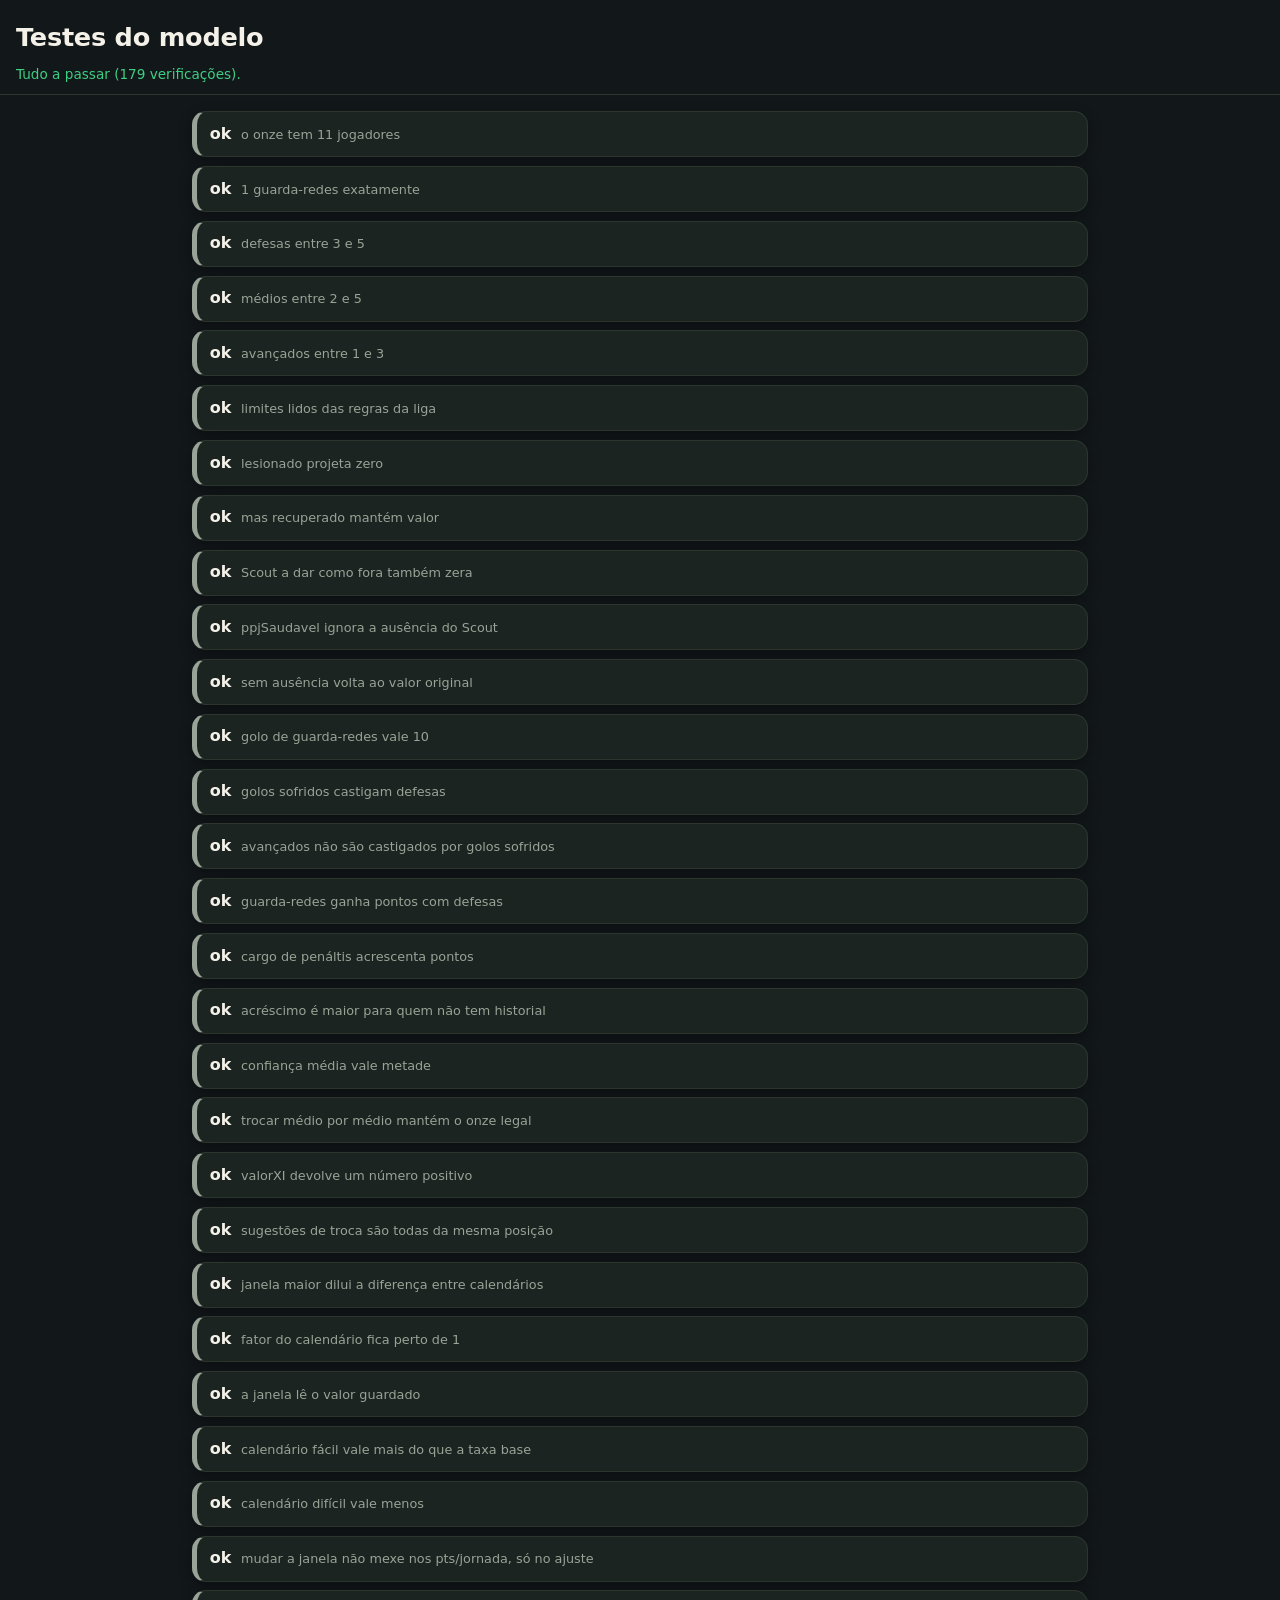
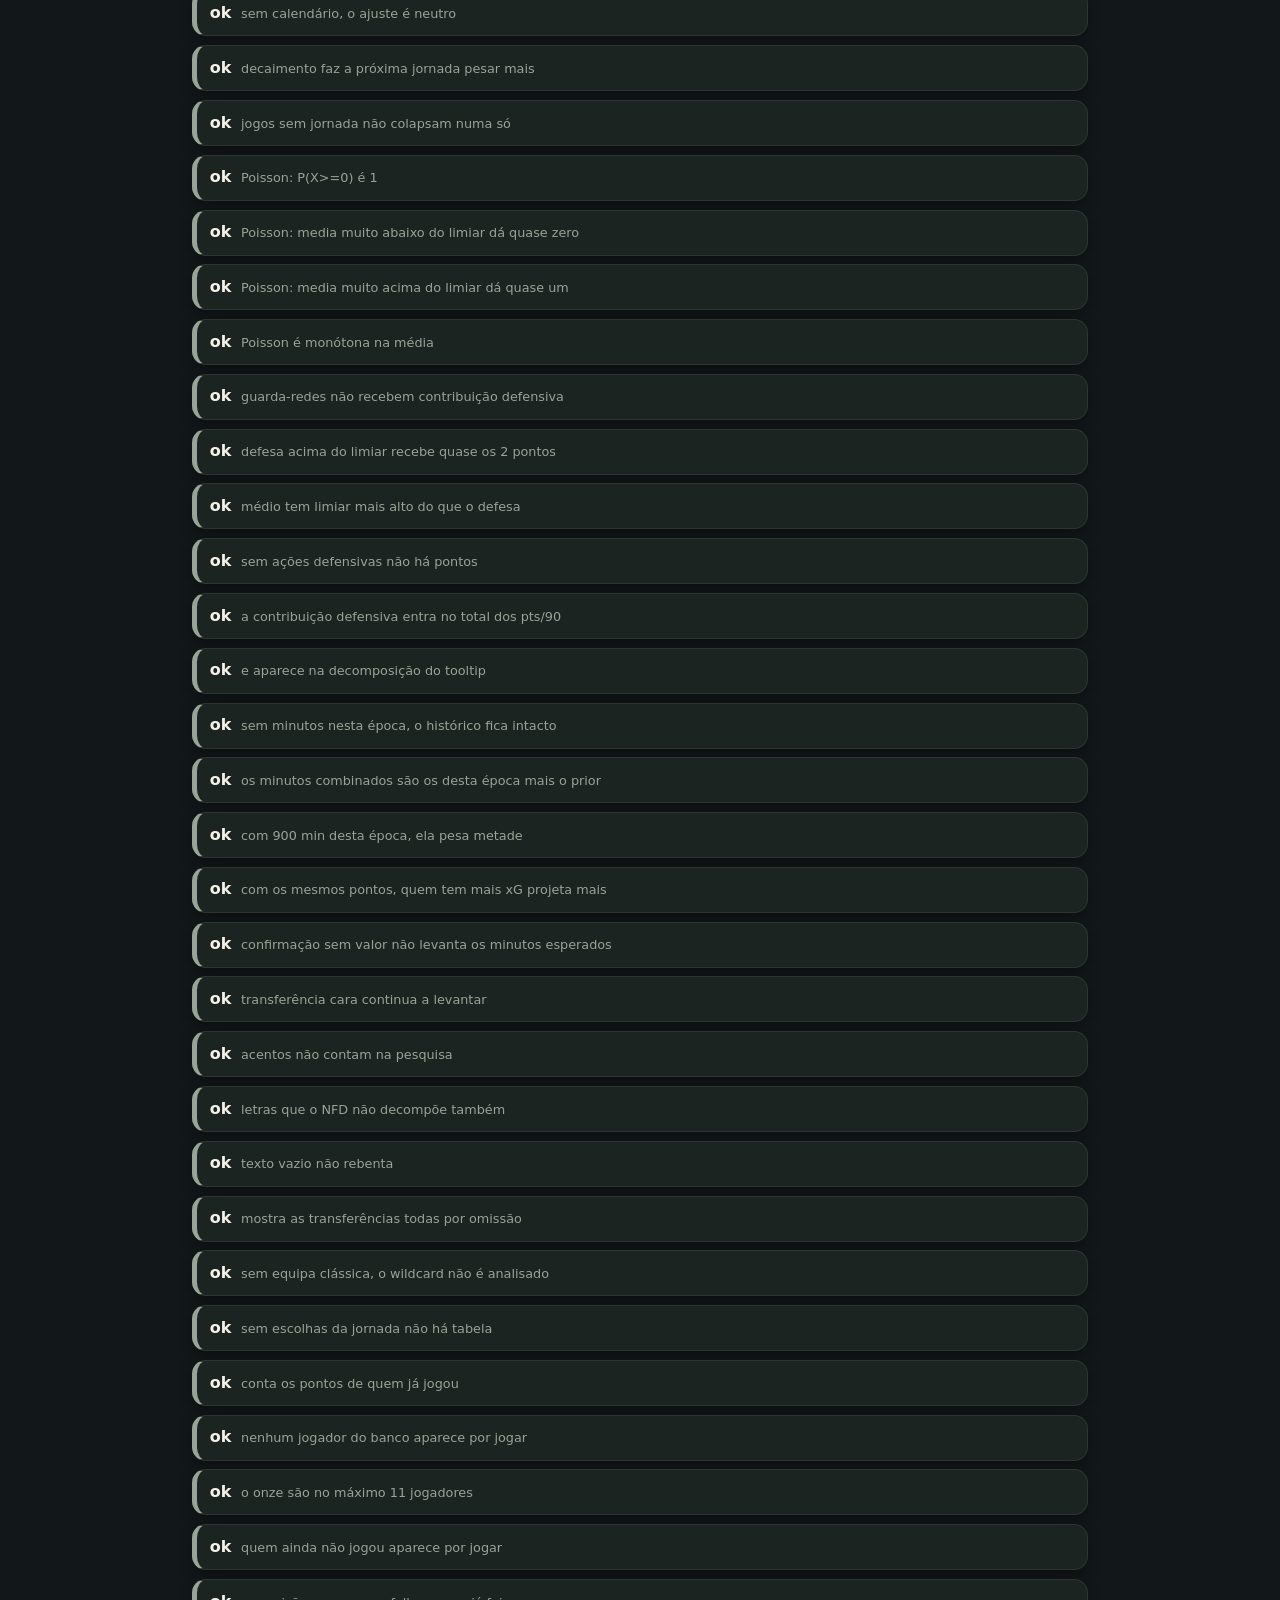
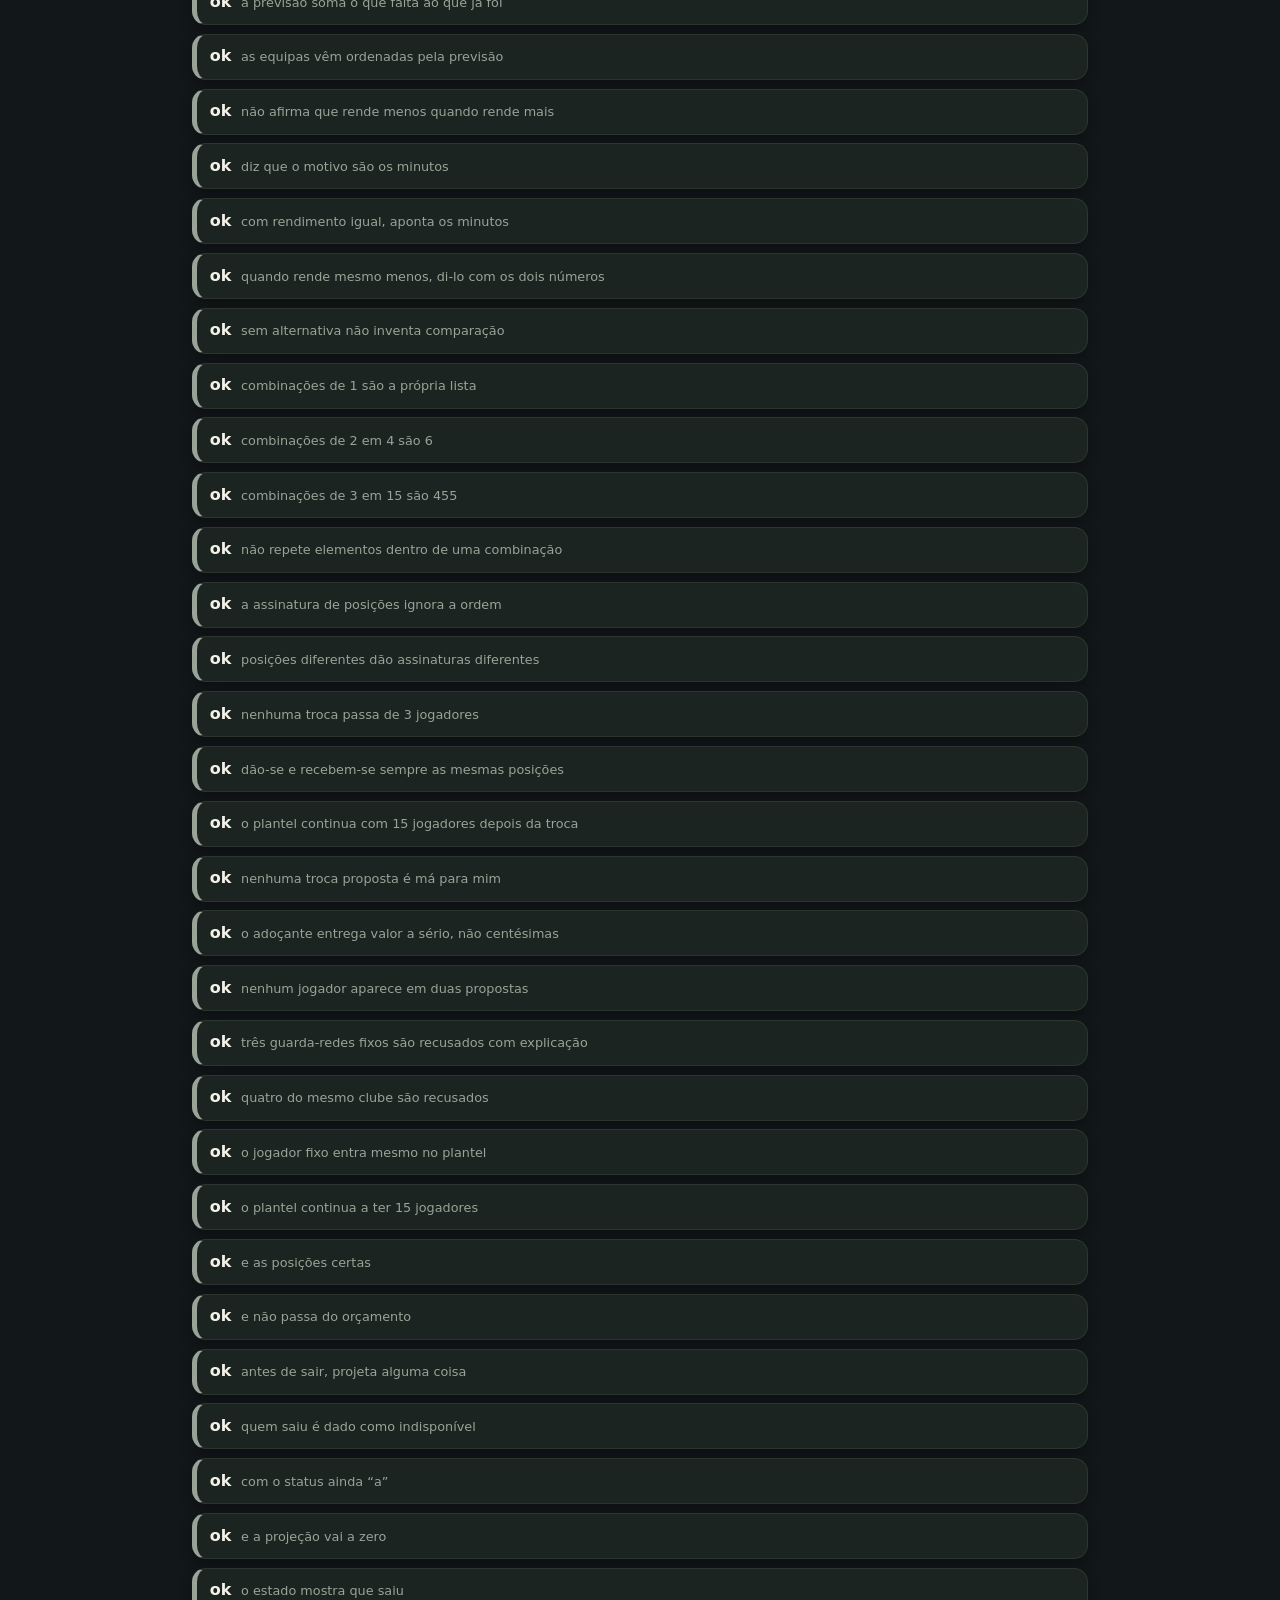
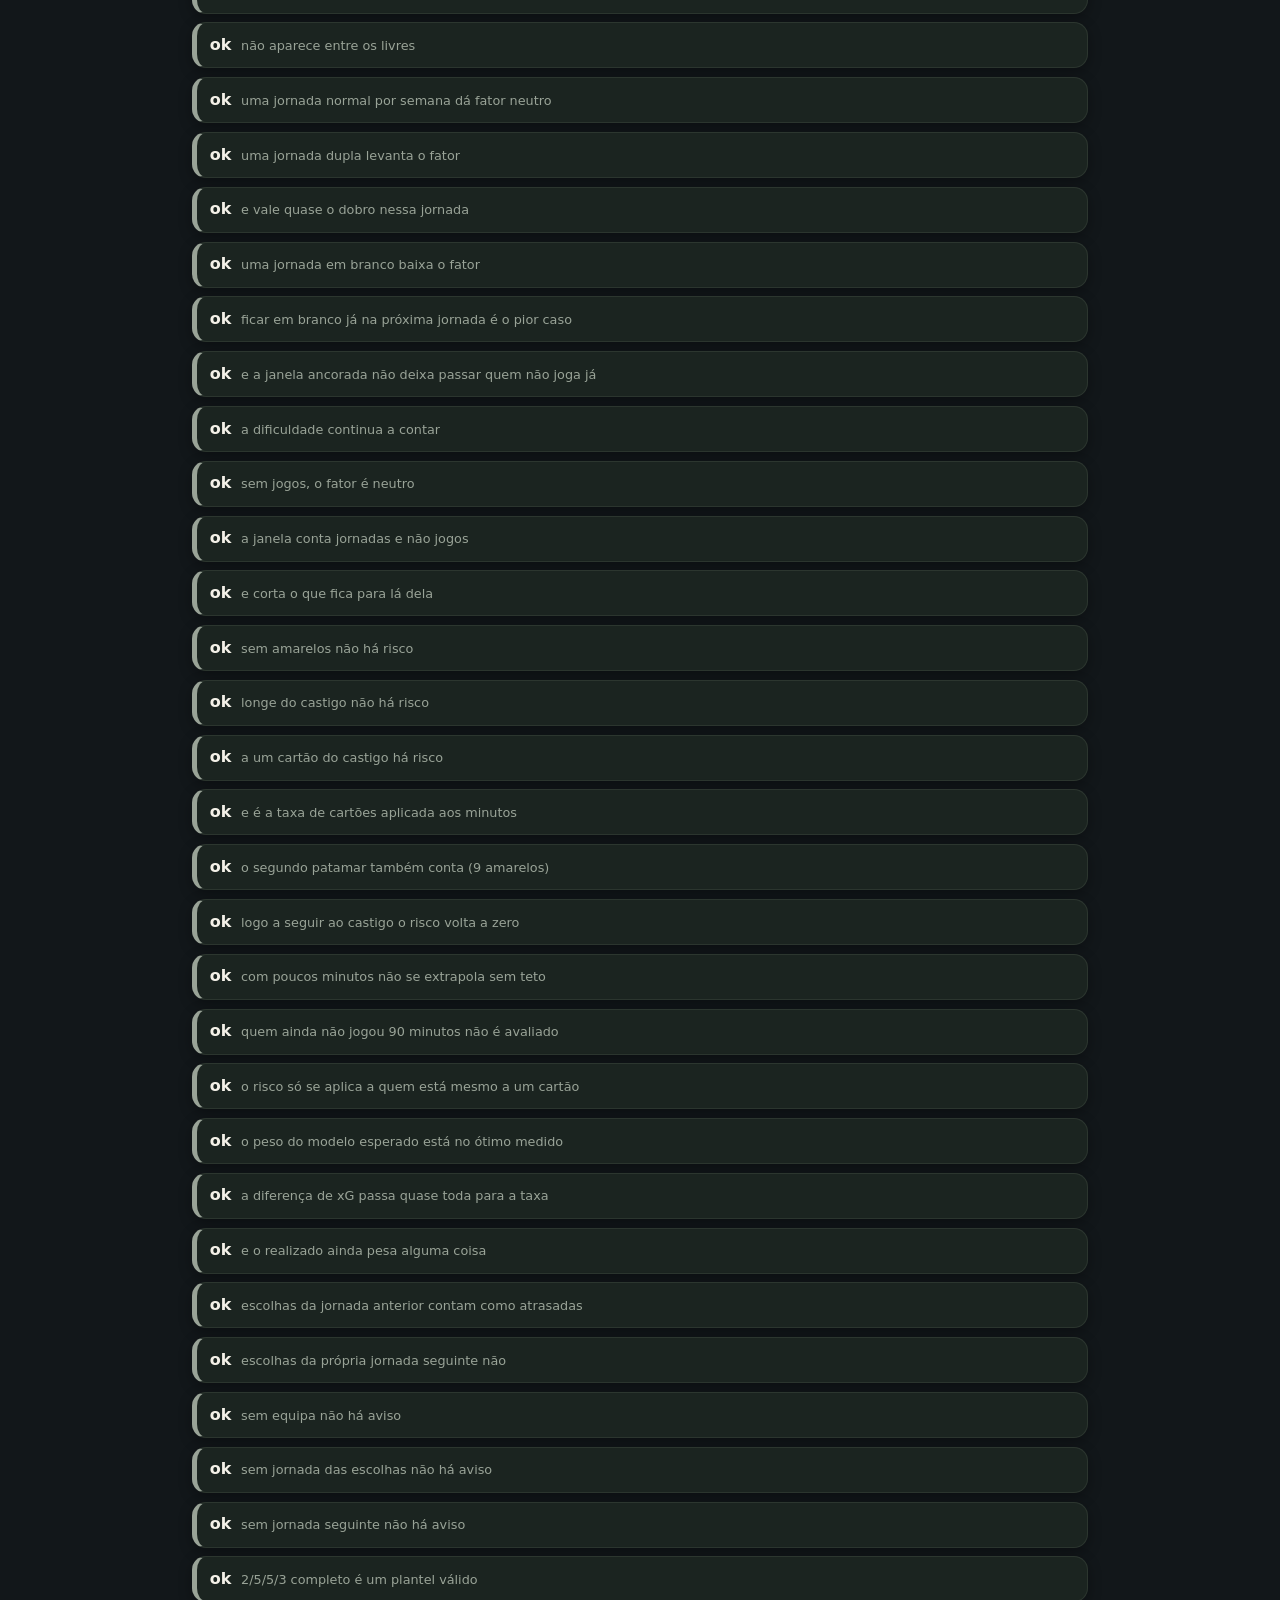
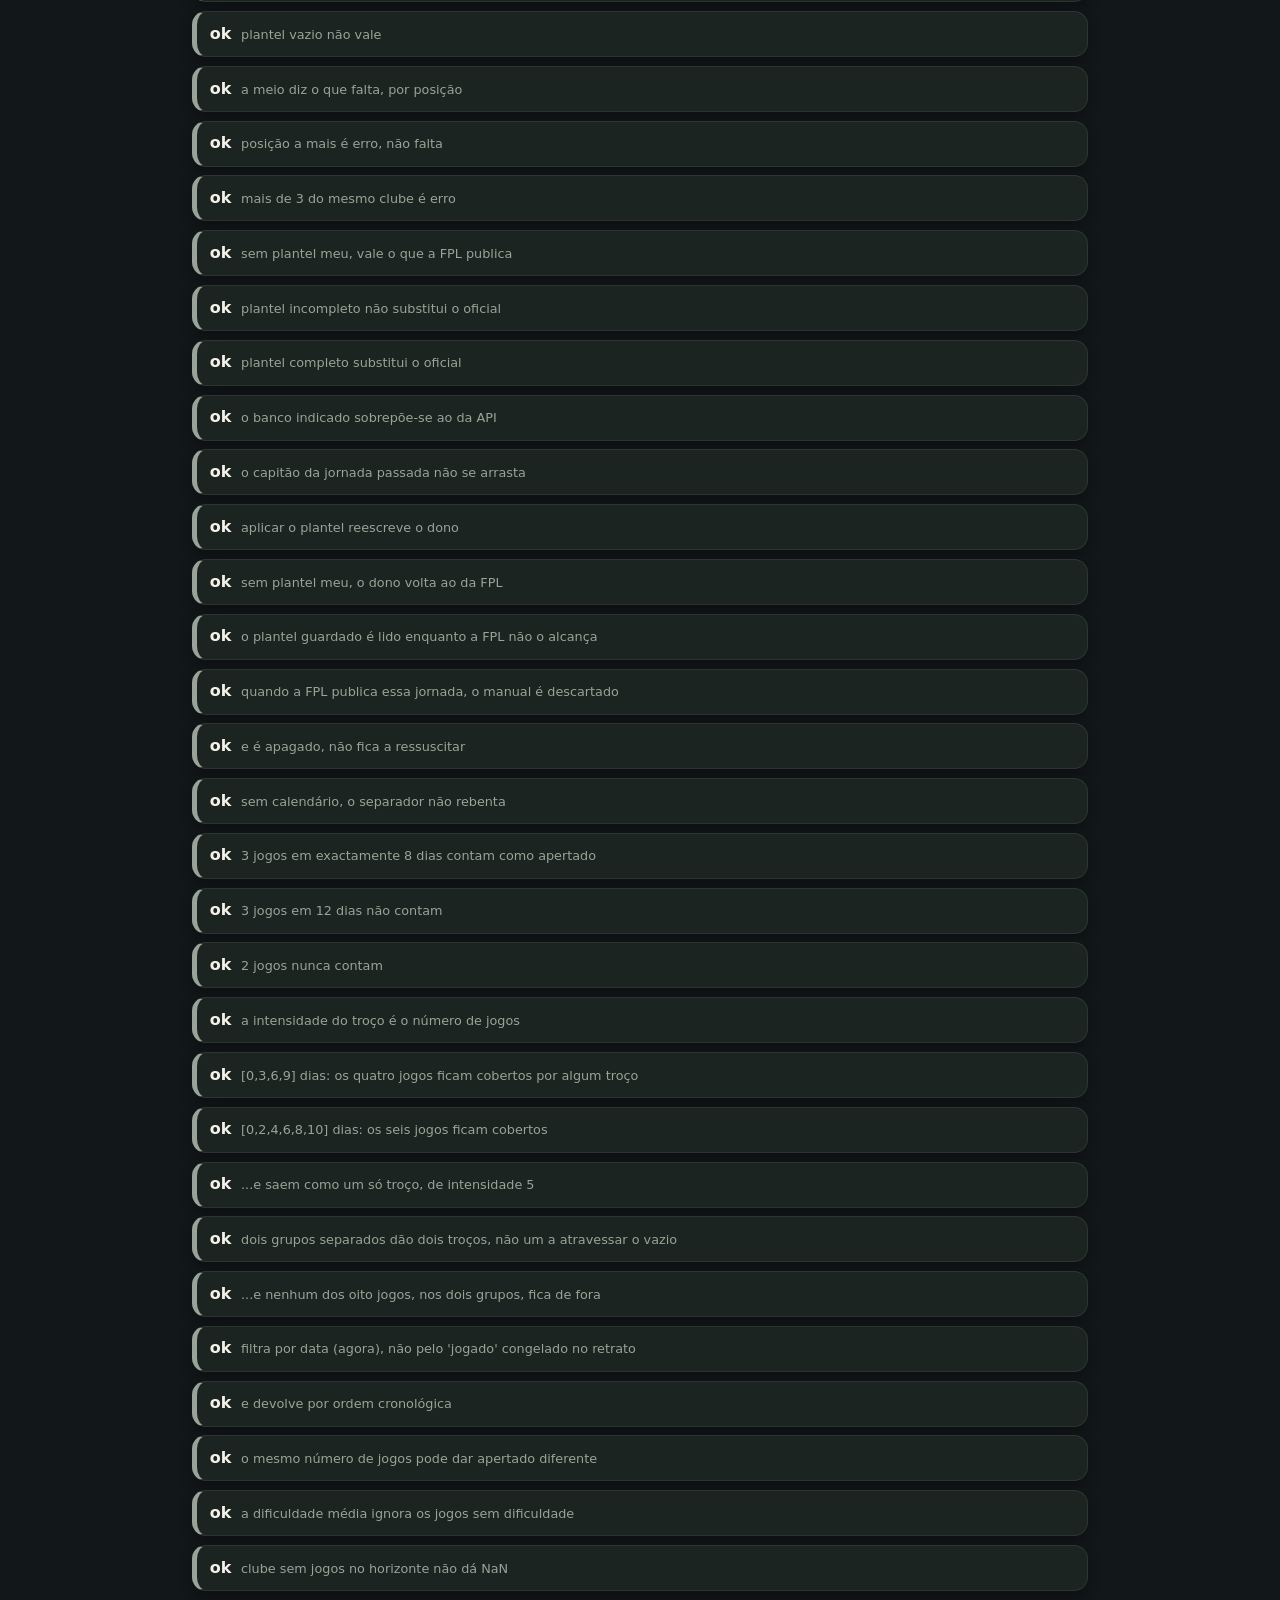
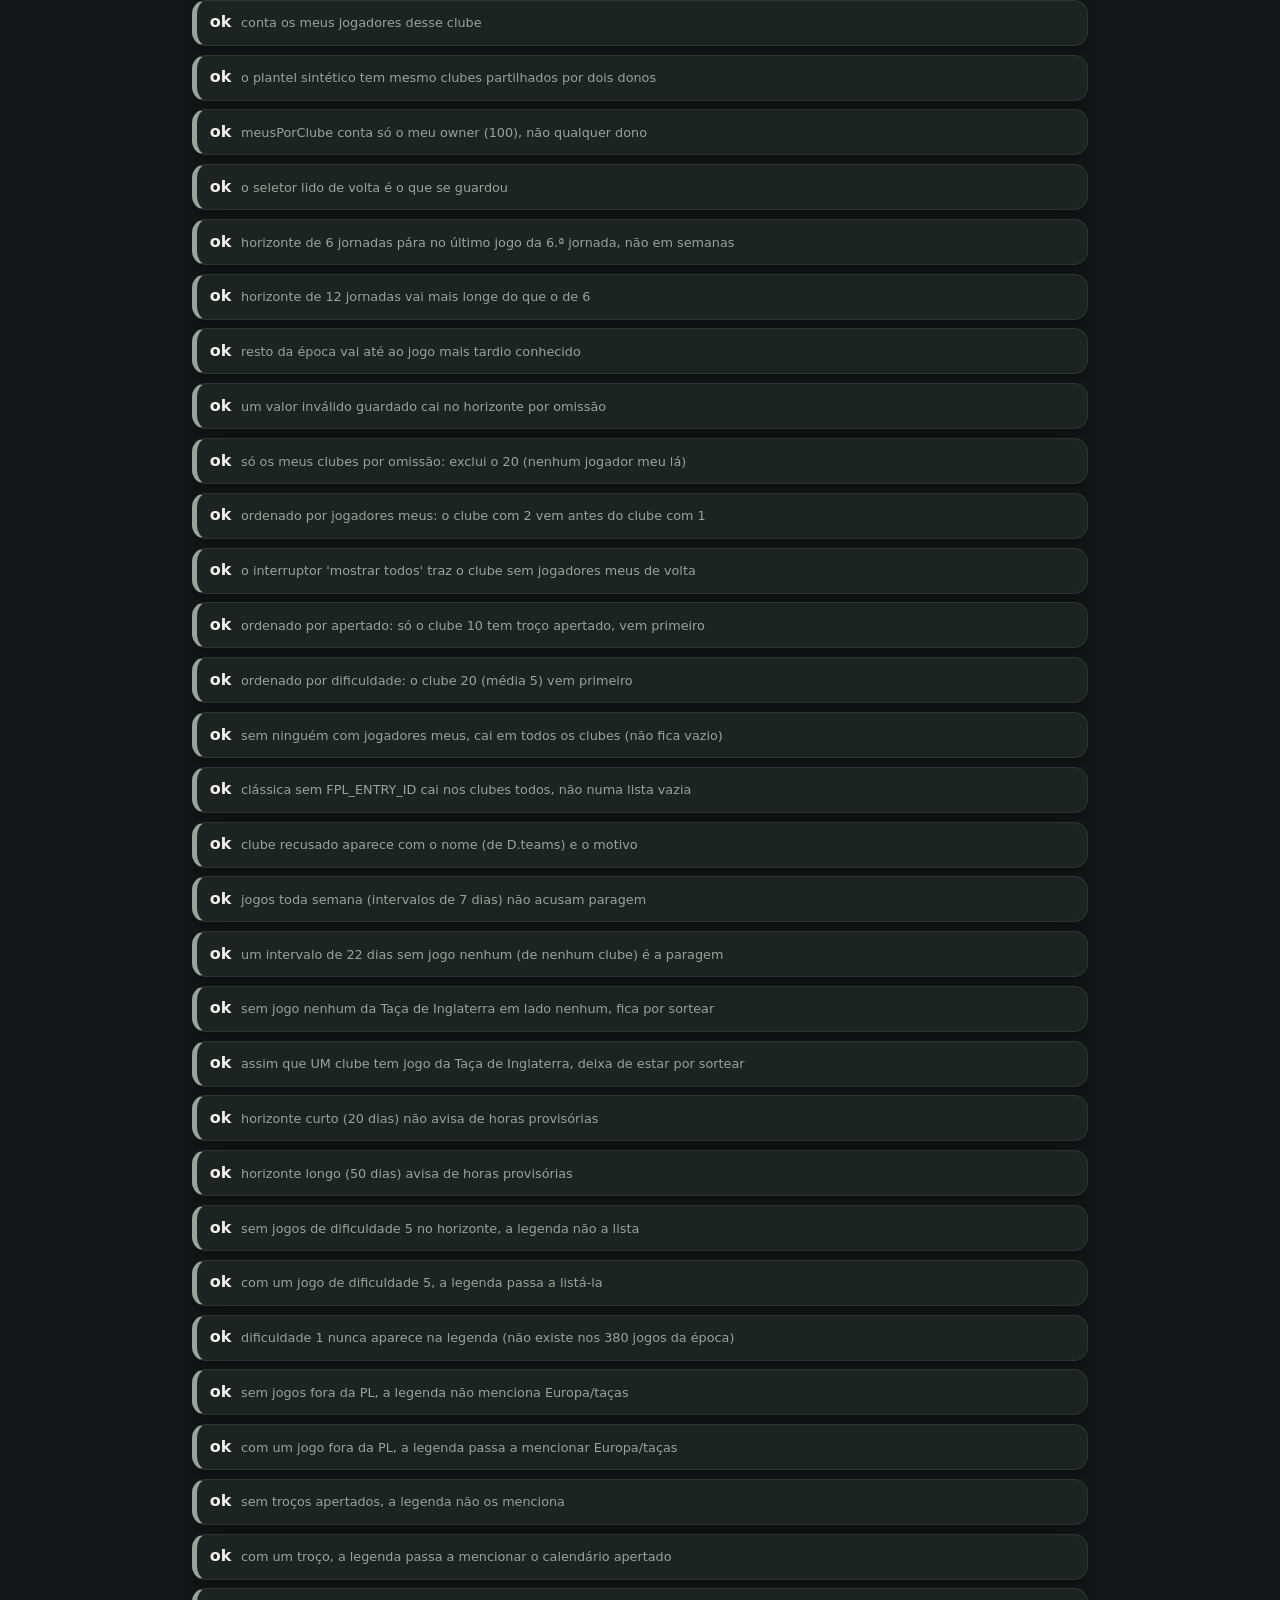
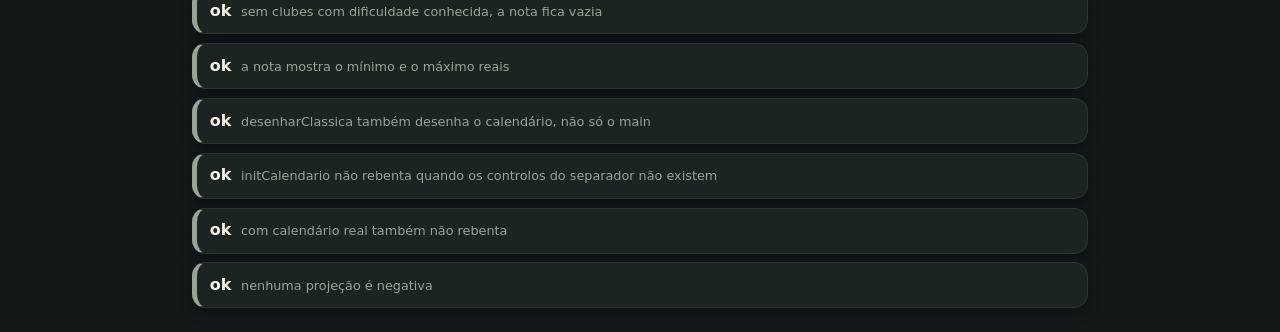
==== commit 3324a941: "Colunas por que se ordena, lista em ecra estreito e estados vazios - resumoClube(clube, jogos, meus)" ====
--- a/site/testes.html
+++ b/site/testes.html
@@ -739,31 +739,292 @@
     jogos.map(function (j) { return j.data; }));
 })();
 
-/* --- Calendário: versões mínimas de fimDoHorizonte e clubesOrdenados --- */
-(function () {
-  if (typeof fimDoHorizonte !== "function") return;
-  const antes = Date.now();
-  const ate = fimDoHorizonte();
-  verificar("horizonte mínimo: 12 semanas a partir de agora",
-    Math.abs((ate - antes) - 12 * 6048e5) < 5000, ate - antes);
-})();
-
+/* --- Calendário: resumoClube (Tarefa 9, Passo 1 do briefing, tal e qual) --- */
+(function () {
+  if (typeof resumoClube !== "function") return;
+  // Medido: no horizonte longo, o número de jogos tem 3 valores distintos em
+  // 20 clubes (empates de 9 e 10), e os dias apertados têm 7. Ordenar pela
+  // contagem empatava metade da liga; é o "apertado" que separa.
+  const a = resumoClube(1, [{ t: 1e12 }, { t: 1e12 + 2 * 864e5 }, { t: 1e12 + 4 * 864e5 }], {});
+  const b = resumoClube(1, [{ t: 1e12 }, { t: 1e12 + 20 * 864e5 }, { t: 1e12 + 40 * 864e5 }], {});
+  verificar("o mesmo número de jogos pode dar apertado diferente",
+    a.jogos === b.jogos && a.apertado > b.apertado, [a, b]);
+  verificar("a dificuldade média ignora os jogos sem dificuldade",
+    resumoClube(1, [{ t: 1e12, dif: 4 }, { t: 1e12, dif: null }], {}).dificuldade === 4);
+  verificar("clube sem jogos no horizonte não dá NaN",
+    resumoClube(1, [], {}).dificuldade === null);
+  verificar("conta os meus jogadores desse clube",
+    resumoClube(7, [], { 7: 3 }).meus === 3);
+})();
+
+/* --- Calendário: meusPorClube não confunde "com dono" com "meu" --- */
+(function () {
+  if (typeof meusPorClube !== "function") return;
+  // Referência independente, calculada aqui e não através da própria função
+  // (blocos anteriores já mexeram no `team` de alguns jogadores, por isso não
+  // se pode assumir de cor o layout original): "certo" só conta owner===100,
+  // "errado" conta qualquer owner!=null — o erro fácil que o briefing avisa.
+  // Para o teste dizer alguma coisa, as duas têm de discordar nalgum clube.
+  const certo = {}, errado = {};
+  D.players.forEach((p) => {
+    if (p.owner === 100) certo[p.team] = (certo[p.team] || 0) + 1;
+    if (p.owner != null) errado[p.team] = (errado[p.team] || 0) + 1;
+  });
+  verificar("o plantel sintético tem mesmo clubes partilhados por dois donos",
+    Object.keys(errado).some((t) => (certo[t] || 0) !== errado[t]), [certo, errado]);
+  const contaMeus = meusPorClube();
+  const chaves = new Set(Object.keys(certo).concat(Object.keys(contaMeus)));
+  verificar("meusPorClube conta só o meu owner (100), não qualquer dono",
+    [...chaves].every((t) => (contaMeus[t] || 0) === (certo[t] || 0)),
+    [contaMeus, certo]);
+})();
+
+/* --- Calendário: fimDoHorizonte ancora em jornadas, não em semanas --- */
+(function () {
+  if (typeof fimDoHorizonte !== "function" || typeof definirHorizonte !== "function" ||
+    typeof horizonteAtual !== "function") return;
+  const guardadoC = C;
+  const agora = Date.now();
+  // +1 dia de folga antes do primeiro jogo: fimDoHorizonte() volta a chamar
+  // Date.now() lá dentro, um instante depois deste `agora` ser capturado — a
+  // folga evita que essa diferença de milissegundos empurre o primeiro jogo
+  // para "o passado" e o exclua do horizonte (flakiness apanhada ao correr
+  // este teste — falhava de vez em quando sem a folga).
+  const dia = (n) => new Date(agora + (1 + n) * 864e5).toISOString();
+  // Um só clube, 20 jornadas futuras (11 a 30), uma a cada 3 dias — dá
+  // controlo total sobre que jornada cai em cada horizonte.
+  const jogos = [];
+  for (let k = 0; k < 20; k += 1) {
+    jogos.push({ data: dia(3 * k), comp: "PL", dif: 3, jornada: 11 + k });
+  }
+  C = { clubes: { "1": { nome: "A", curto: "AAA", jogos: jogos } },
+    competicoes: { PL: "Premier League" }, recusados: {} };
+
+  definirHorizonte("6");
+  verificar("o seletor lido de volta é o que se guardou", horizonteAtual() === "6");
+  const ate6 = fimDoHorizonte();
+  // 6 jornadas a partir da 11: jornadas 11-16, ou seja os primeiros 6 jogos
+  // (k=0..5) — o último é k=5, a 1+3*5=16 dias (com a folga de +1 dia).
+  verificar("horizonte de 6 jornadas pára no último jogo da 6.ª jornada, não em semanas",
+    ate6 === agora + 16 * 864e5, (ate6 - agora) / 864e5);
+
+  definirHorizonte("12");
+  const ate12 = fimDoHorizonte();
+  // 12 jornadas: jornadas 11-22, k=0..11, último a 1+3*11=34 dias.
+  verificar("horizonte de 12 jornadas vai mais longe do que o de 6",
+    ate12 === agora + 34 * 864e5 && ate12 > ate6, (ate12 - agora) / 864e5);
+
+  definirHorizonte("resto");
+  const ateResto = fimDoHorizonte();
+  // Resto da época: o jogo mais tardio conhecido — k=19, a 1+3*19=58 dias.
+  verificar("resto da época vai até ao jogo mais tardio conhecido",
+    ateResto === agora + 58 * 864e5 && ateResto > ate12, (ateResto - agora) / 864e5);
+
+  // Valor inválido em localStorage cai no valor por omissão, como janelaAtual().
+  try { localStorage.setItem("calHorizonte", JSON.stringify("nonsense")); } catch (e) {}
+  verificar("um valor inválido guardado cai no horizonte por omissão",
+    horizonteAtual() === "12");
+
+  definirHorizonte("12");
+  C = guardadoC;
+})();
+
+/* --- Calendário: clubesOrdenados filtra "só os meus" e ordena pela coluna --- */
 (function () {
   if (typeof clubesOrdenados !== "function") return;
+  if (typeof definirOrdemCalendario !== "function" || typeof definirMostrarTodos !== "function") return;
+  const guardadoC = C, guardadoPlayers = D.players;
+  const agora = Date.now();
+  const d = (n) => new Date(agora + n * 864e5).toISOString();
+
+  // Clube 10: muito apertado (3 jogos em 4 dias), 2 jogadores meus.
+  // Clube 20: percurso mais difícil (dificuldade média 5), 0 jogadores meus.
+  // Clube 30: nem apertado nem difícil, 1 jogador meu.
+  C = { clubes: {
+    "10": { nome: "Dez", curto: "DEZ", jogos: [
+      { data: d(1), comp: "PL", dif: 3, jornada: 1 },
+      { data: d(3), comp: "PL", dif: 3, jornada: 2 },
+      { data: d(5), comp: "PL", dif: 3, jornada: 3 },
+    ] },
+    "20": { nome: "Vinte", curto: "VIN", jogos: [
+      { data: d(2), comp: "PL", dif: 5, jornada: 1 },
+      { data: d(40), comp: "PL", dif: 5, jornada: 5 },
+    ] },
+    "30": { nome: "Trinta", curto: "TRI", jogos: [
+      { data: d(2), comp: "PL", dif: 2, jornada: 1 },
+      { data: d(50), comp: "PL", dif: 2, jornada: 6 },
+    ] },
+  }, competicoes: { PL: "Premier League" }, recusados: {} };
+  D.players = [
+    { id: 9001, team: 10, owner: 100 }, { id: 9002, team: 10, owner: 100 },
+    { id: 9003, team: 30, owner: 100 }, { id: 9004, team: 20, owner: 200 },
+  ];
+  const ate = agora + 60 * 864e5;
+
+  definirOrdemCalendario("meus");
+  definirMostrarTodos(false);
+  const soMeus = clubesOrdenados(ate);
+  verificar("só os meus clubes por omissão: exclui o 20 (nenhum jogador meu lá)",
+    soMeus.includes("10") && soMeus.includes("30") && !soMeus.includes("20"), soMeus);
+  verificar("ordenado por jogadores meus: o clube com 2 vem antes do clube com 1",
+    soMeus.indexOf("10") < soMeus.indexOf("30"), soMeus);
+
+  definirMostrarTodos(true);
+  const todosClubes = clubesOrdenados(ate);
+  verificar("o interruptor 'mostrar todos' traz o clube sem jogadores meus de volta",
+    todosClubes.includes("20"), todosClubes);
+
+  definirOrdemCalendario("apertado");
+  const porApertado = clubesOrdenados(ate);
+  verificar("ordenado por apertado: só o clube 10 tem troço apertado, vem primeiro",
+    porApertado[0] === "10", porApertado);
+
+  definirOrdemCalendario("dificuldade");
+  const porDificuldade = clubesOrdenados(ate);
+  verificar("ordenado por dificuldade: o clube 20 (média 5) vem primeiro",
+    porDificuldade[0] === "20", porDificuldade);
+
+  // Sem ninguém com jogadores meus (ex.: clássica sem FPL_ENTRY_ID), cai nos
+  // clubes todos em vez de ficar vazio — mesmo com "só os meus" ligado.
+  D.players = [{ id: 9005, team: 10, owner: null }];
+  definirMostrarTodos(false);
+  const semNinguem = clubesOrdenados(ate);
+  verificar("sem ninguém com jogadores meus, cai em todos os clubes (não fica vazio)",
+    semNinguem.length === 3, semNinguem);
+
+  definirOrdemCalendario("apertado");
+  definirMostrarTodos(false);
+  D.players = guardadoPlayers;
+  C = guardadoC;
+})();
+
+/* --- Calendário: clássica sem FPL_ENTRY_ID cai nos 20 clubes --- */
+(function () {
+  if (typeof clubesOrdenados !== "function" || typeof definirMostrarTodos !== "function") return;
+  const guardadoModo = D.modo, guardadoClassica = D.classica, guardadoC = C;
+  D.modo = "classica";
+  D.classica = {}; // sem equipa: falta o FPL_ENTRY_ID, ninguém tem "owner" meu
+  C = { clubes: {
+    "10": { nome: "Dez", curto: "DEZ", jogos: [] },
+    "20": { nome: "Vinte", curto: "VIN", jogos: [] },
+  }, competicoes: {}, recusados: {} };
+  definirMostrarTodos(false);
+  const ids = clubesOrdenados(Date.now() + 30 * 864e5);
+  verificar("clássica sem FPL_ENTRY_ID cai nos clubes todos, não numa lista vazia",
+    ids.length === 2, ids);
+  D.modo = guardadoModo; D.classica = guardadoClassica; C = guardadoC;
+})();
+
+/* --- Calendário: clube recusado na validação nunca é uma linha vazia --- */
+(function () {
+  if (typeof clubesRecusados !== "function") return;
   const guardado = C;
-  // Os ids não seguem a ordem alfabética do nome: se a "versão mínima" fosse
-  // só Object.keys() (sem odenar), a ordem numérica dos ids bateria por
-  // coincidência com a alfabética nalguns casos — aqui não bate de propósito.
+  C = { clubes: {}, competicoes: {},
+    recusados: { "1": "3 jogos da PL não batem com a API" } };
+  const r = clubesRecusados();
+  verificar("clube recusado aparece com o nome (de D.teams) e o motivo",
+    r.length === 1 && r[0].nome === "C1" && r[0].motivo.indexOf("não batem") >= 0, r);
+  C = guardado;
+})();
+
+/* --- Calendário: paragem para seleções --- */
+(function () {
+  if (typeof pausaSeleccoes !== "function") return;
+  const guardado = C;
+  const agora = Date.now();
+  const d = (n) => new Date(agora + n * 864e5).toISOString();
+
+  C = { clubes: { "1": { nome: "A", jogos: [{ data: d(1) }, { data: d(8) }, { data: d(15) }] } },
+    competicoes: {}, recusados: {} };
+  verificar("jogos toda semana (intervalos de 7 dias) não acusam paragem",
+    pausaSeleccoes(agora + 20 * 864e5) === null);
+
+  // Só juntando os dois clubes é que o intervalo de 22 dias aparece.
   C = { clubes: {
-    "3": { nome: "Zebra FC", curto: "ZEB", jogos: [] },
-    "20": { nome: "Arsenal", curto: "ARS", jogos: [] },
-    "7": { nome: "Liverpool", curto: "LIV", jogos: [] },
-  }, competicoes: {} };
-  const ordem = clubesOrdenados(Date.now());
-  verificar("versão mínima ordena por nome, alfabeticamente (não por id)",
-    ordem.join(",") === "20,7,3", ordem);
+    "1": { nome: "A", jogos: [{ data: d(1) }, { data: d(3) }] },
+    "2": { nome: "B", jogos: [{ data: d(25) }, { data: d(27) }] },
+  }, competicoes: {}, recusados: {} };
+  const p = pausaSeleccoes(agora + 30 * 864e5);
+  verificar("um intervalo de 22 dias sem jogo nenhum (de nenhum clube) é a paragem",
+    p && Math.round((p.fim - p.inicio) / 864e5) === 22, p);
+
   C = guardado;
 })();
+
+/* --- Calendário: prova universal (Taça de Inglaterra) ainda por sortear --- */
+(function () {
+  if (typeof provasPorSortear !== "function") return;
+  const guardado = C;
+  C = { clubes: {
+    "1": { nome: "A", jogos: [{ comp: "PL" }, { comp: "LC" }] },
+    "2": { nome: "B", jogos: [{ comp: "PL" }] },
+  }, competicoes: {}, recusados: {} };
+  verificar("sem jogo nenhum da Taça de Inglaterra em lado nenhum, fica por sortear",
+    provasPorSortear().length === 1, provasPorSortear());
+
+  C = { clubes: {
+    "1": { nome: "A", jogos: [{ comp: "PL" }, { comp: "FAC" }] },
+    "2": { nome: "B", jogos: [{ comp: "PL" }] },
+  }, competicoes: {}, recusados: {} };
+  verificar("assim que UM clube tem jogo da Taça de Inglaterra, deixa de estar por sortear",
+    provasPorSortear().length === 0, provasPorSortear());
+  C = guardado;
+})();
+
+/* --- Calendário: horas provisórias para lá de ~6 semanas --- */
+(function () {
+  if (typeof temHorasProvisorias !== "function") return;
+  const agora = Date.now();
+  verificar("horizonte curto (20 dias) não avisa de horas provisórias",
+    !temHorasProvisorias(agora + 20 * 864e5));
+  verificar("horizonte longo (50 dias) avisa de horas provisórias",
+    temHorasProvisorias(agora + 50 * 864e5));
+})();
+
+/* --- Calendário: a legenda só lista o que está no horizonte mostrado --- */
+(function () {
+  if (typeof legendaCalendario !== "function") return;
+  verificar("sem jogos de dificuldade 5 no horizonte, a legenda não a lista",
+    legendaCalendario([{ comp: "PL", dif: 3 }], []).indexOf("dificuldade 5 (muito difícil)") < 0);
+  verificar("com um jogo de dificuldade 5, a legenda passa a listá-la",
+    legendaCalendario([{ comp: "PL", dif: 5 }], []).some((s) => s.indexOf("dificuldade 5") >= 0));
+  verificar("dificuldade 1 nunca aparece na legenda (não existe nos 380 jogos da época)",
+    legendaCalendario([{ comp: "PL", dif: 1 }], []).length === 0,
+    legendaCalendario([{ comp: "PL", dif: 1 }], []));
+  verificar("sem jogos fora da PL, a legenda não menciona Europa/taças",
+    legendaCalendario([{ comp: "PL", dif: 3 }], []).indexOf("Europa / taças") < 0);
+  verificar("com um jogo fora da PL, a legenda passa a mencionar Europa/taças",
+    legendaCalendario([{ comp: "UCL", dif: null }], []).indexOf("Europa / taças") >= 0);
+  verificar("sem troços apertados, a legenda não os menciona",
+    legendaCalendario([], []).some((s) => s.indexOf("apertado") >= 0) === false);
+  verificar("com um troço, a legenda passa a mencionar o calendário apertado",
+    legendaCalendario([], [{ jogos: 3 }]).some((s) => s.indexOf("apertado") >= 0));
+})();
+
+/* --- Calendário: a nota da dificuldade mostra a amplitude real --- */
+(function () {
+  if (typeof notaDificuldade !== "function") return;
+  verificar("sem clubes com dificuldade conhecida, a nota fica vazia",
+    notaDificuldade([null, null]) === "");
+  const nota = notaDificuldade([2.0, 4.5, 3.1]);
+  verificar("a nota mostra o mínimo e o máximo reais",
+    nota.indexOf("2.0") >= 0 && nota.indexOf("4.5") >= 0, nota);
+})();
+
+/* --- Calendário: o separador redesenha-se a partir de desenharClassica --- */
+(function () {
+  if (typeof desenharClassica !== "function") return;
+  // A mesma armadilha do initClassica/desenharClassica: sem isto, quando o
+  // utilizador escreve o plantel à mão (aplicarPlantelManual reescreve o
+  // `owner`), a contagem de jogadores meus por clube ficava presa ao plantel
+  // da jornada anterior até à próxima recarga da página.
+  verificar("desenharClassica também desenha o calendário, não só o main",
+    /desenharCalendario\s*\(\s*\)/.test(desenharClassica.toString()));
+})();
+
+/* --- Calendário: initCalendario não rebenta sem os controlos no DOM --- */
+verificar("initCalendario não rebenta quando os controlos do separador não existem",
+  typeof initCalendario !== "function" || (initCalendario(), true));
 
 /* --- Calendário: com dados a sério também não rebenta --- */
 (function () {
--- a/site/styles.css
+++ b/site/styles.css
@@ -631,14 +631,34 @@
 }
 .chip .tirar:hover, .chip .tirar:focus-visible { color: var(--perigo); }
 
-/* --- Calendário: a linha do tempo --- */
-/* O gráfico arrasta dentro de si próprio; o body nunca ganha scroll lateral. */
-.cal-grafico { overflow-x: auto; overflow-y: visible; }
+/* --- Calendário: a linha do tempo (≥40rem) e a lista por clube (abaixo) ---
+   Abaixo de 40rem o gráfico não cabe sem dar scroll ao body (medido e
+   recusado no separador Transferências, "438 contra 375") — mostra-se a
+   lista em vez dele, o mesmo padrão do `.col-noticia`: as duas ficam sempre
+   construídas, é só o CSS que escolhe qual se vê. */
+.cal-grafico { display: none; overflow-x: auto; overflow-y: visible; }
+@media (min-width: 40rem) {
+  .cal-grafico { display: block; }
+}
 .cal-linha { display: flex; align-items: center; height: 2.1rem; }
-.cal-clube {
-  position: sticky; left: 0; z-index: 2; width: 3.5rem; flex: none;
-  background: var(--fundo); font-size: 0.78rem; font-weight: 700;
-}
+/* O rótulo (nome + as colunas por que se ordena) fica sticky em bloco: assim
+   as colunas nunca desaparecem quando a faixa é arrastada para a direita. */
+.cal-rotulo {
+  position: sticky; left: 0; z-index: 2; flex: none;
+  display: flex; align-items: center; gap: 0.4rem;
+  background: var(--fundo); padding-right: 0.5rem;
+}
+.cal-clube { width: 2.4rem; flex: none; font-size: 0.78rem; font-weight: 700; }
+.cal-num {
+  width: 1.9rem; flex: none; text-align: right;
+  font-size: 0.72rem; font-variant-numeric: tabular-nums; color: var(--texto-2);
+}
+.cal-cabecalho { border-bottom: 1px solid var(--borda); margin-bottom: 0.15rem; }
+.cal-cabecalho .cal-clube, .cal-cabecalho .cal-num {
+  color: var(--texto-2); font-size: 0.62rem; font-weight: 800;
+  text-transform: uppercase; letter-spacing: 0.03em;
+}
+.cal-linha.cal-sem-dados { color: var(--texto-2); font-style: italic; }
 .cal-faixa { position: relative; height: 100%; flex: none; }
 .cal-jogo {
   position: absolute; top: 50%; transform: translate(-50%, -50%);
@@ -670,3 +690,27 @@
 /* Detalhe do jogo clicado, por baixo da linha do tempo (não em `title`, que
    em ecrã tátil nunca aparece). */
 .cal-detalhe { margin-top: 0.6rem; padding-top: 0.5rem; border-top: 1px solid var(--borda); }
+
+/* Lista por clube — a versão de ecrã estreito, ver .cal-grafico acima. */
+.cal-lista { list-style: none; margin: 0; padding: 0; display: grid; gap: 0.55rem; }
+@media (min-width: 40rem) {
+  .cal-lista { display: none; }
+}
+.cal-lista-item {
+  background: var(--painel);
+  border: 1px solid var(--borda);
+  border-radius: var(--raio-lg);
+  padding: 0.65rem 0.85rem;
+  box-shadow: var(--sombra);
+}
+.cal-lista-item.cal-sem-dados { opacity: 0.7; font-style: italic; }
+.cal-lista-cab { display: flex; flex-wrap: wrap; justify-content: space-between; align-items: baseline; gap: 0.2rem 0.6rem; }
+.cal-lista-nome { font-weight: 800; }
+.cal-lista-nums { font-size: 0.75rem; color: var(--texto-2); }
+.cal-lista-jogos { list-style: none; margin: 0.45rem 0 0; padding: 0; display: grid; gap: 0.32rem; }
+.cal-lista-jogos li {
+  font-size: 0.82rem; color: var(--texto-2);
+  padding-left: 0.35rem; border-left: 3px solid transparent;
+}
+/* Mesmo sinal da faixa apertada no gráfico largo, aqui como borda à esquerda. */
+.cal-lista-jogos li.cal-apertado { border-left-color: var(--aviso); color: var(--texto); padding-left: 0.5rem; }
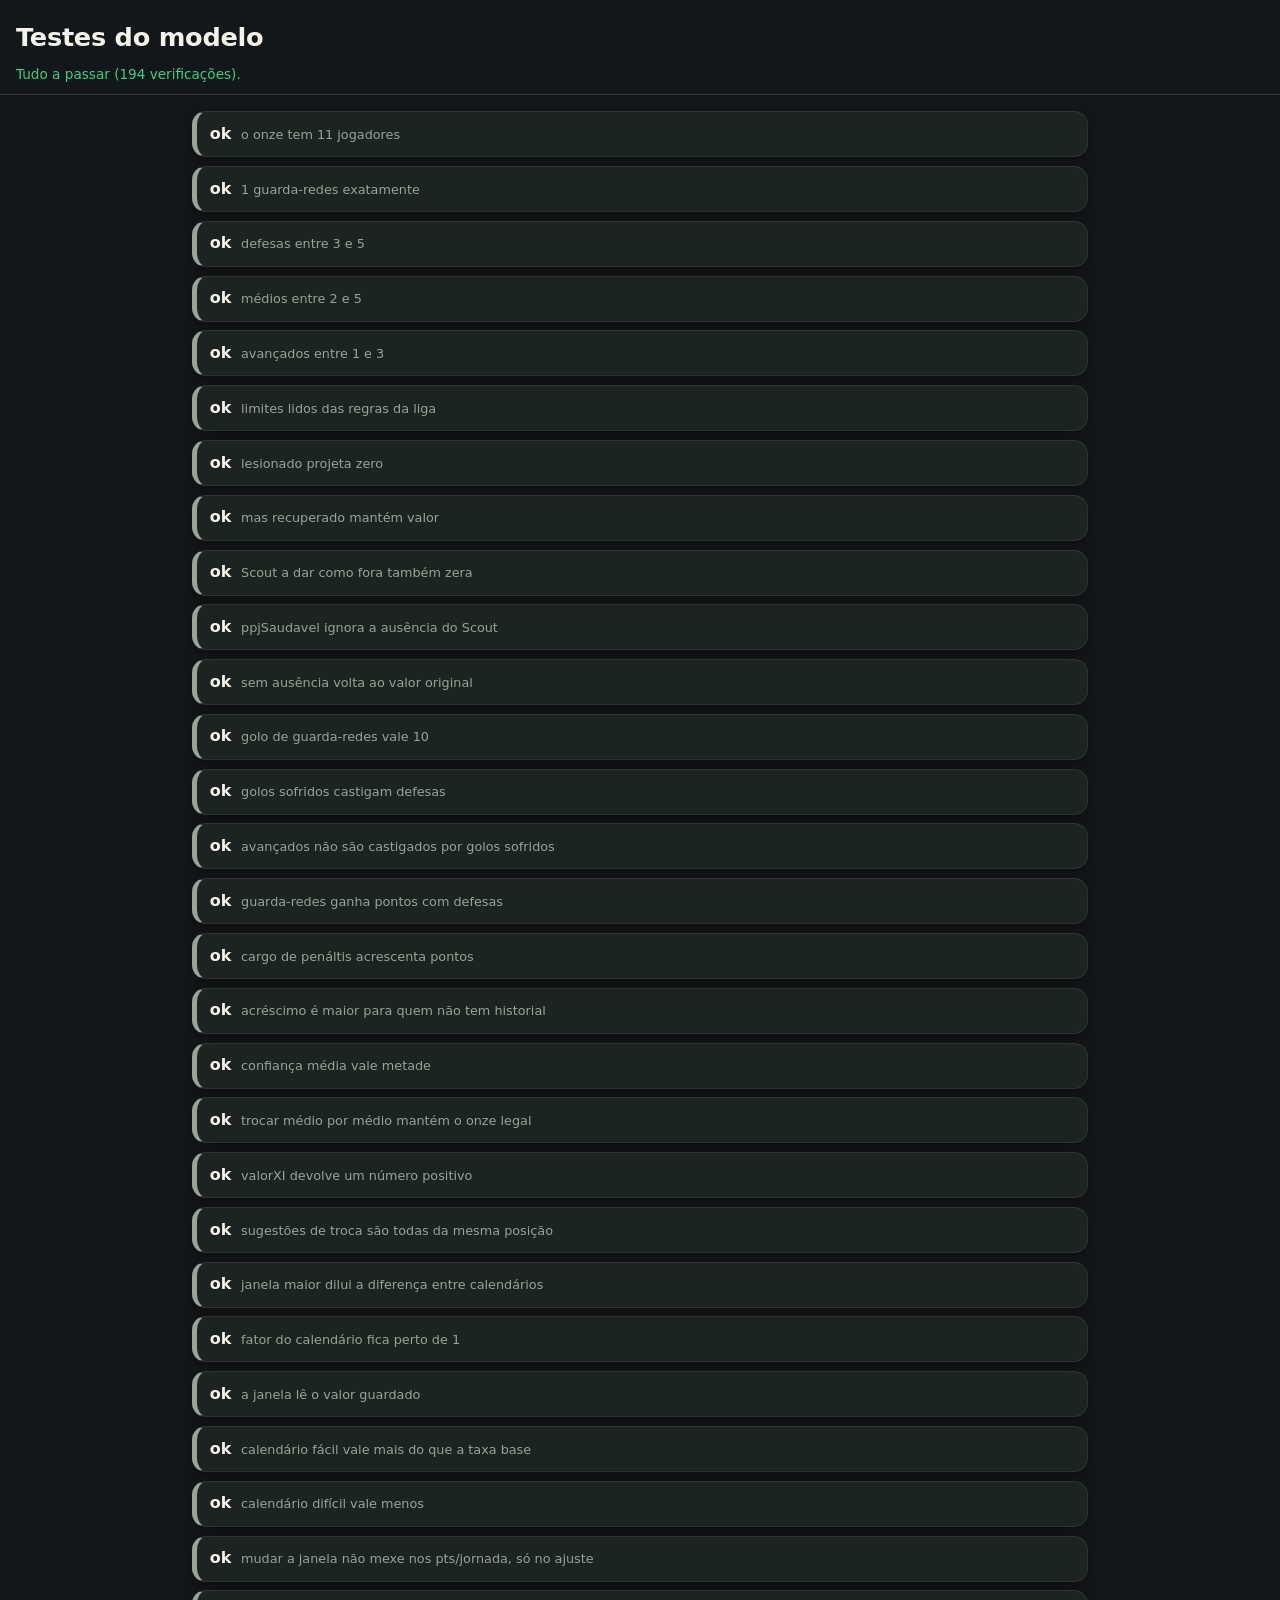
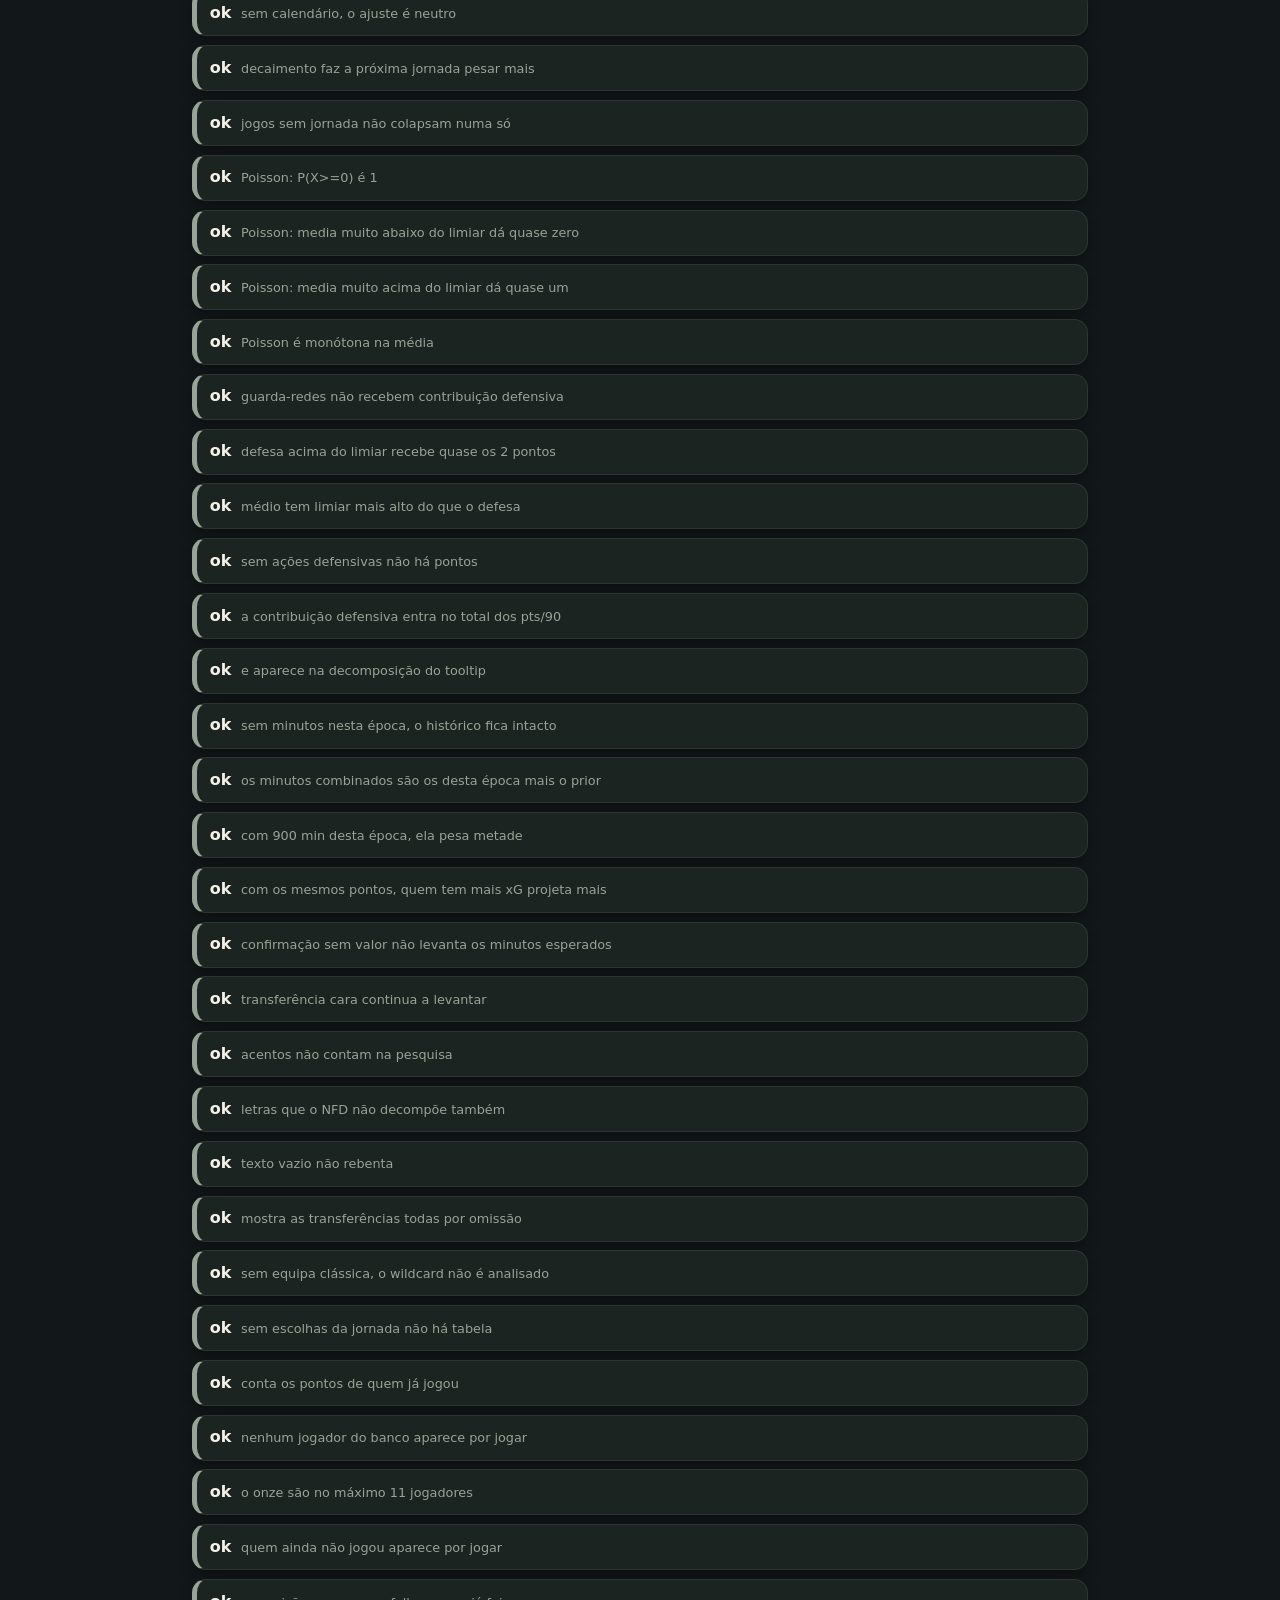
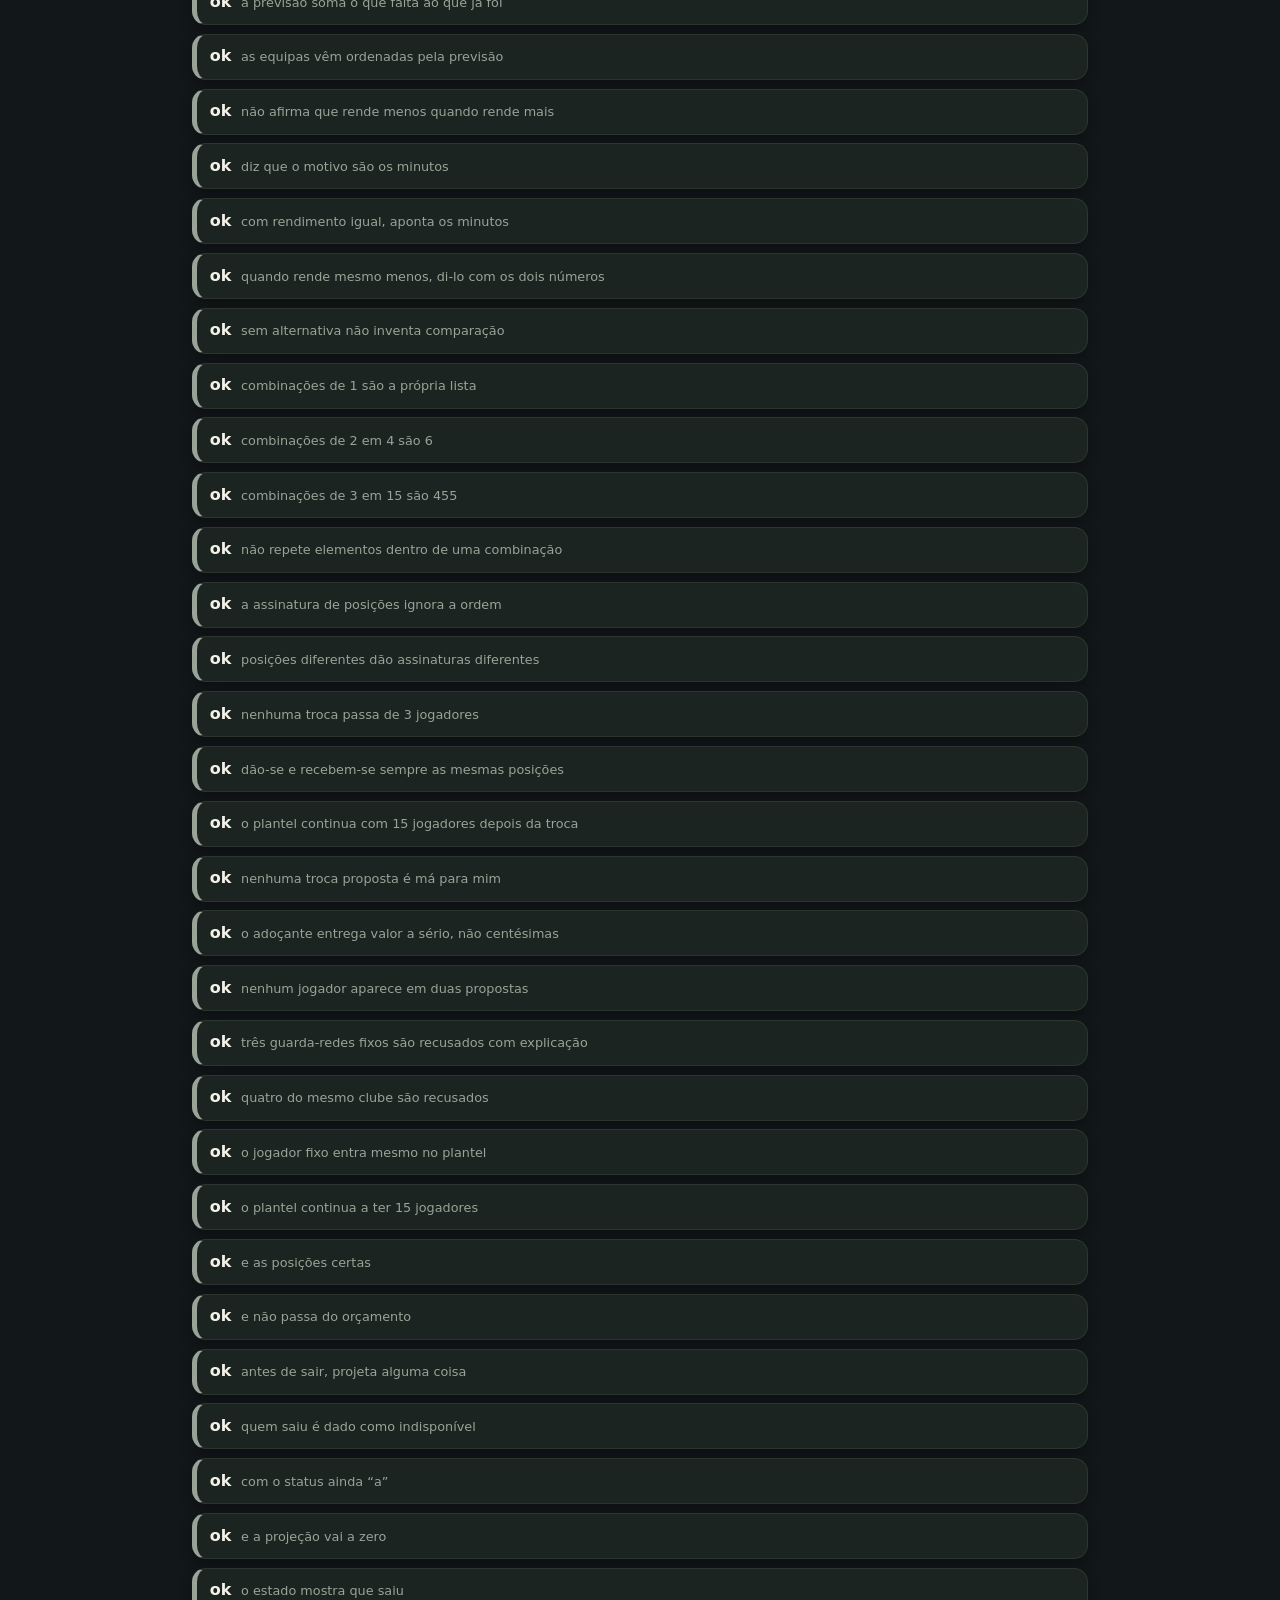
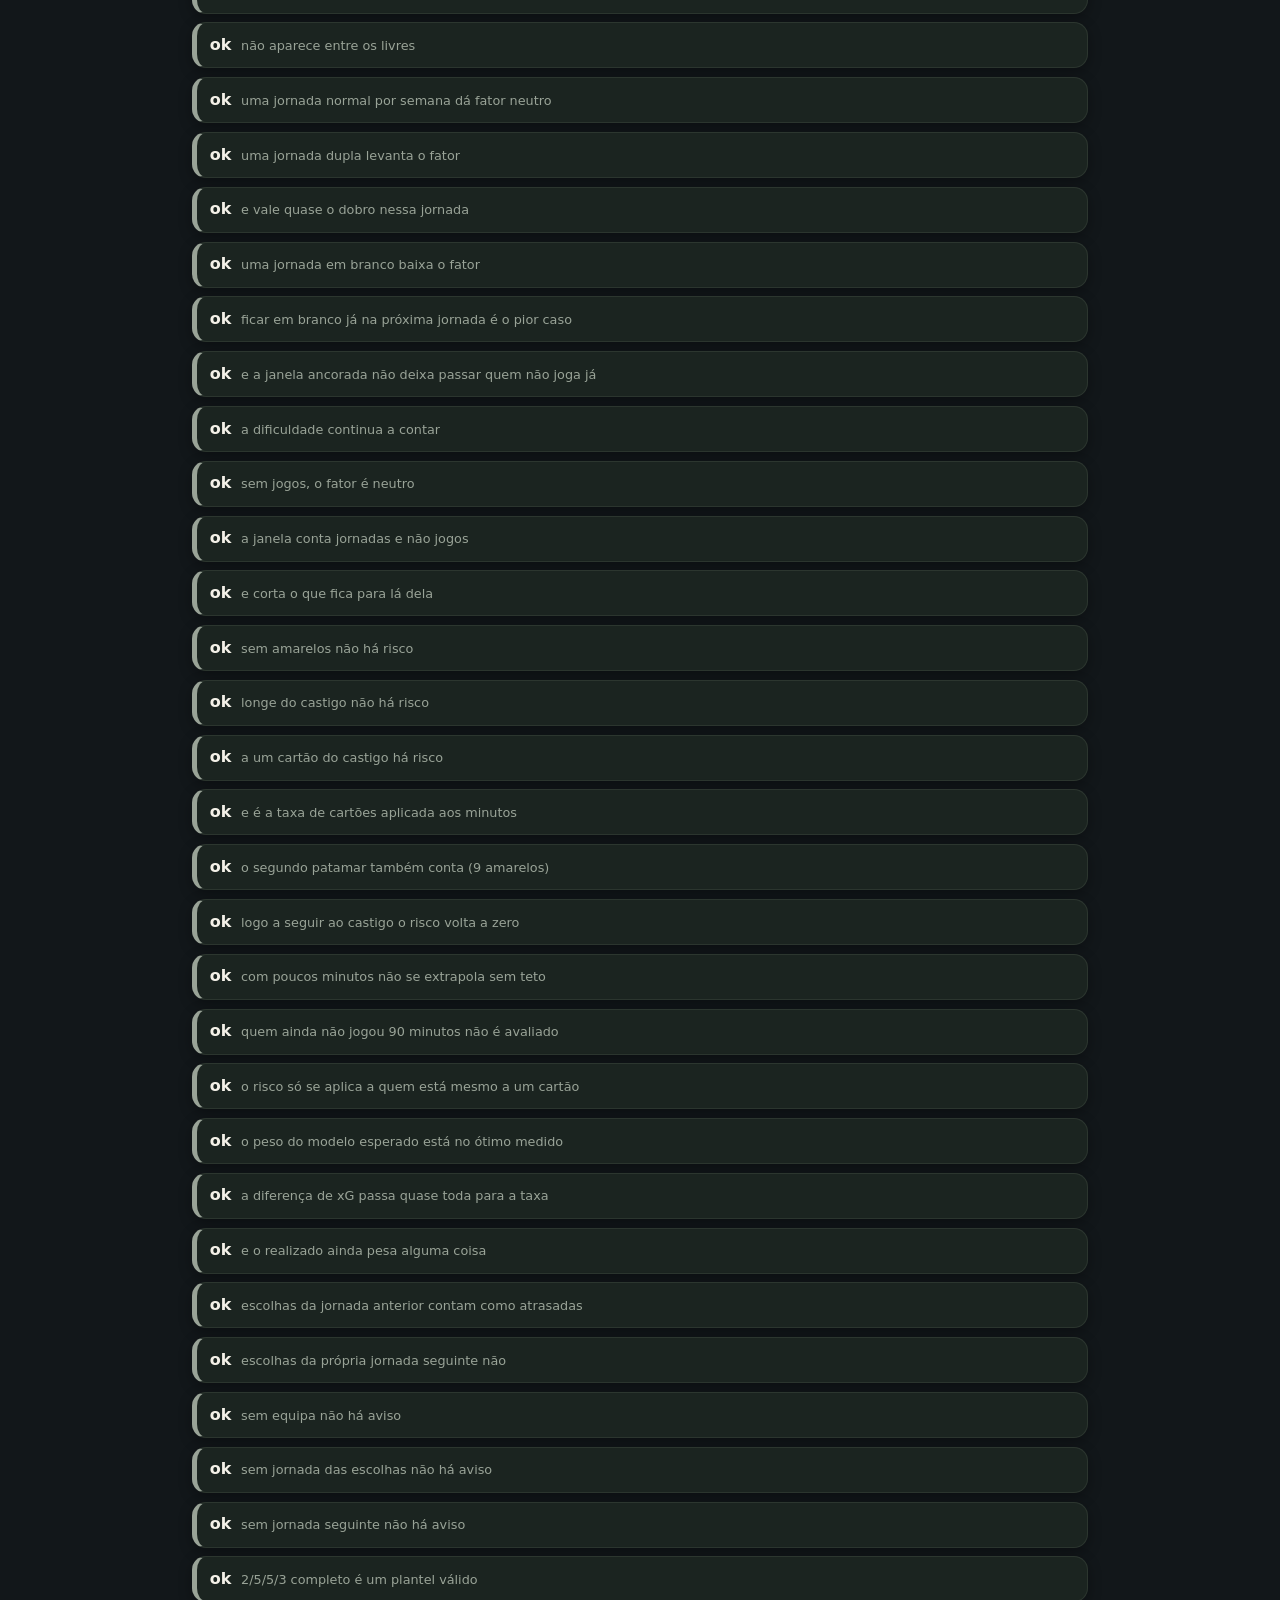
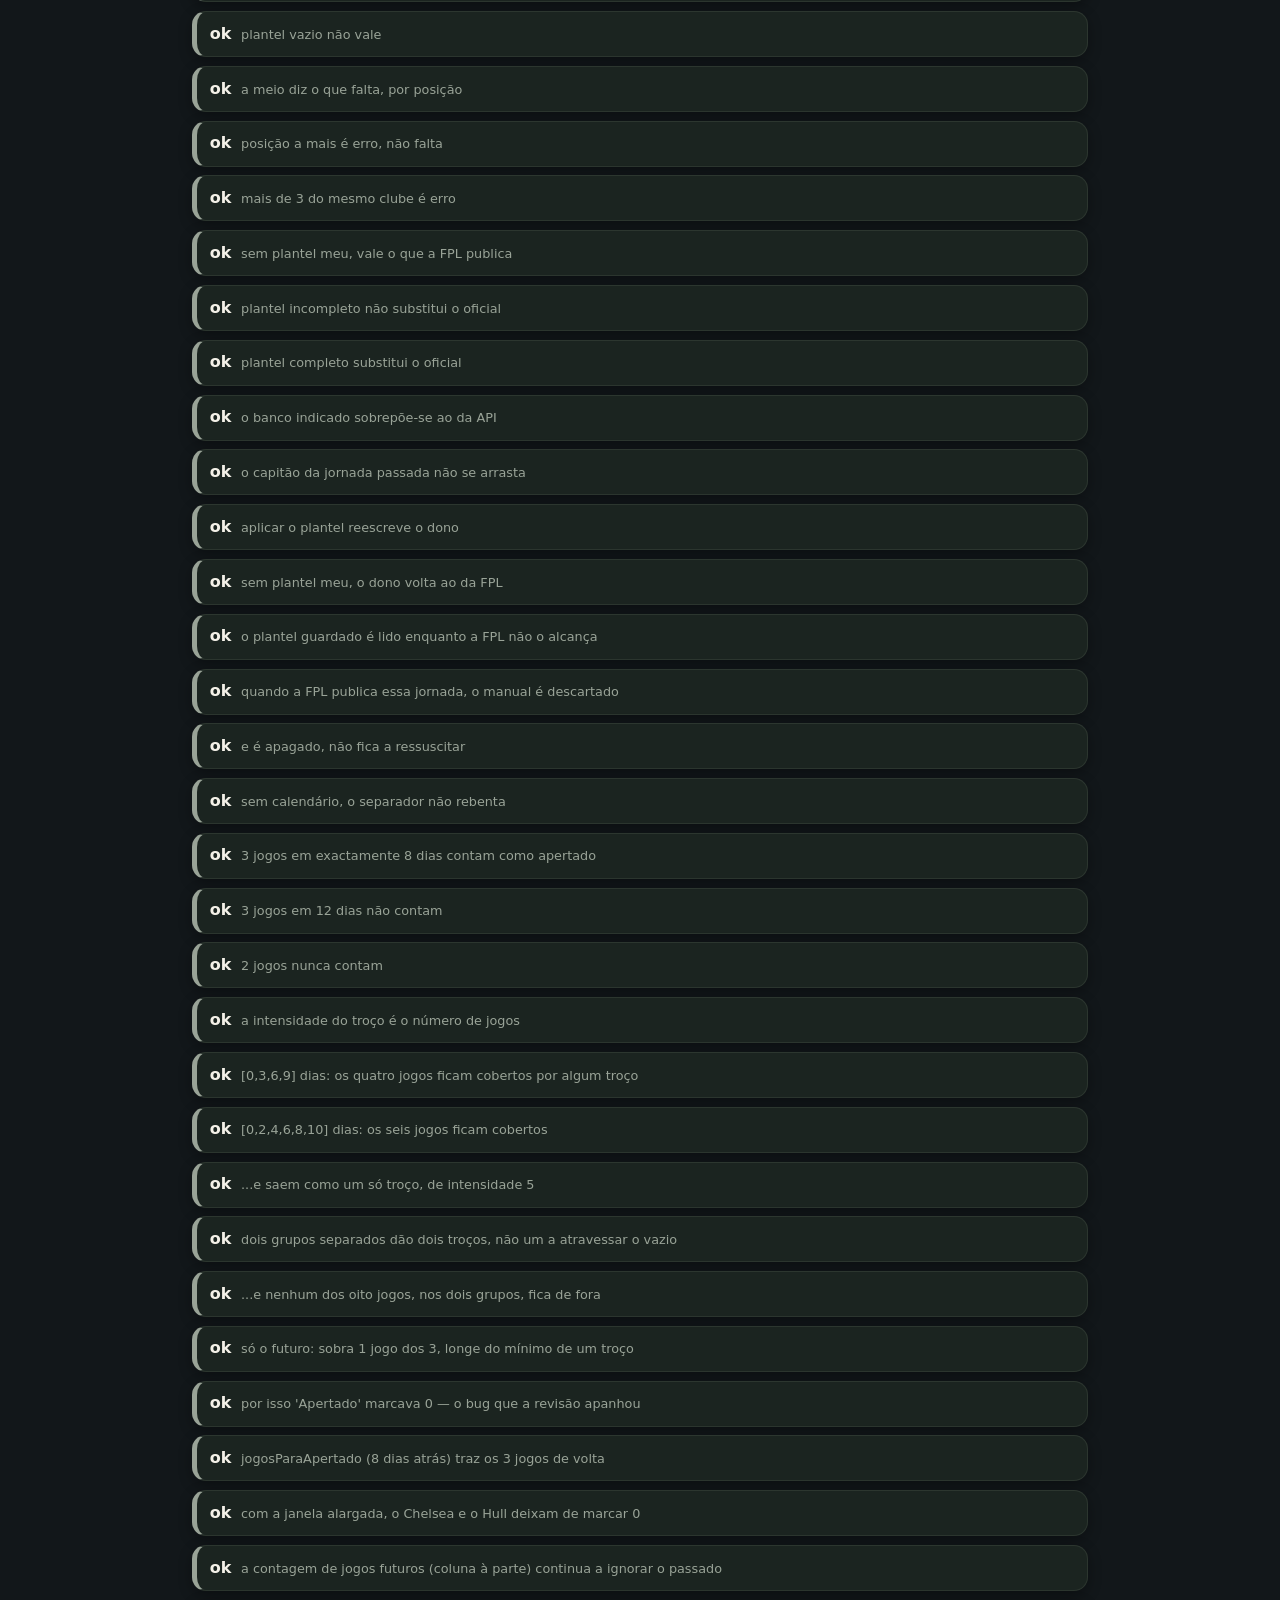
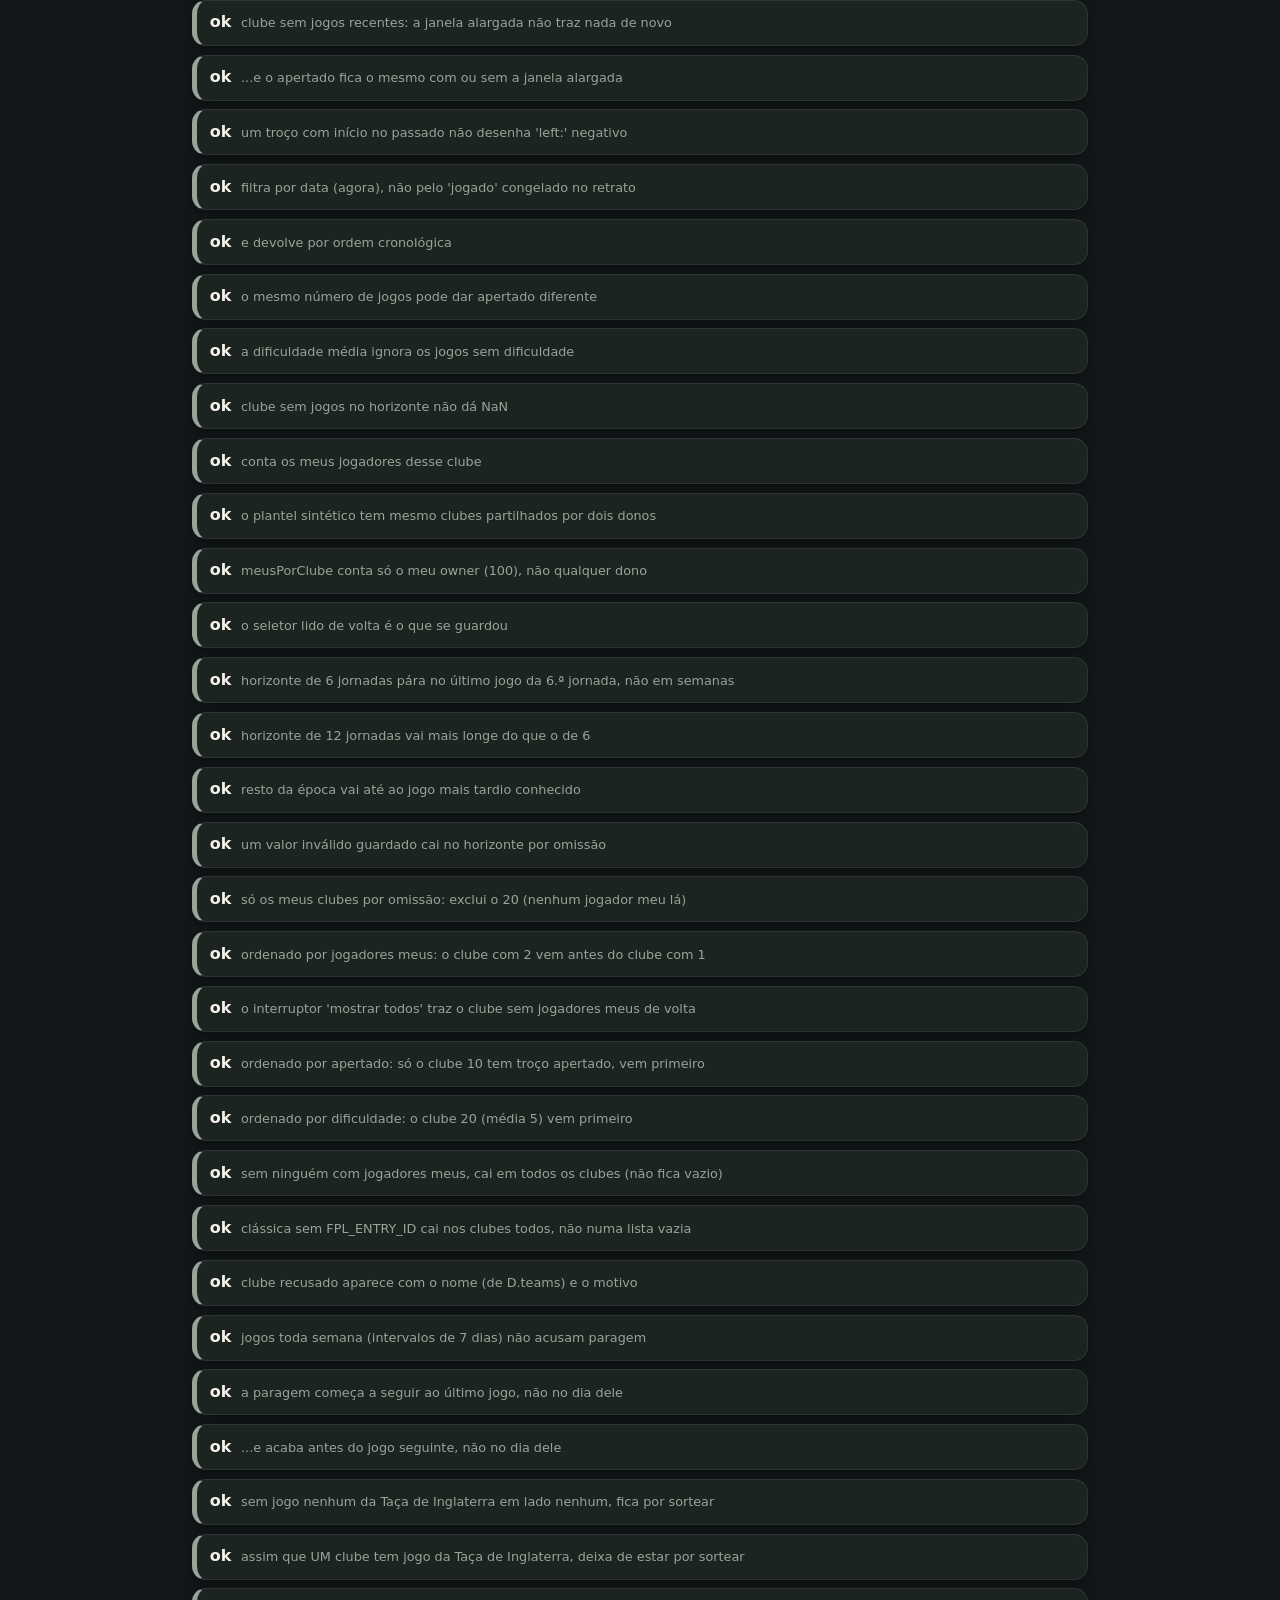
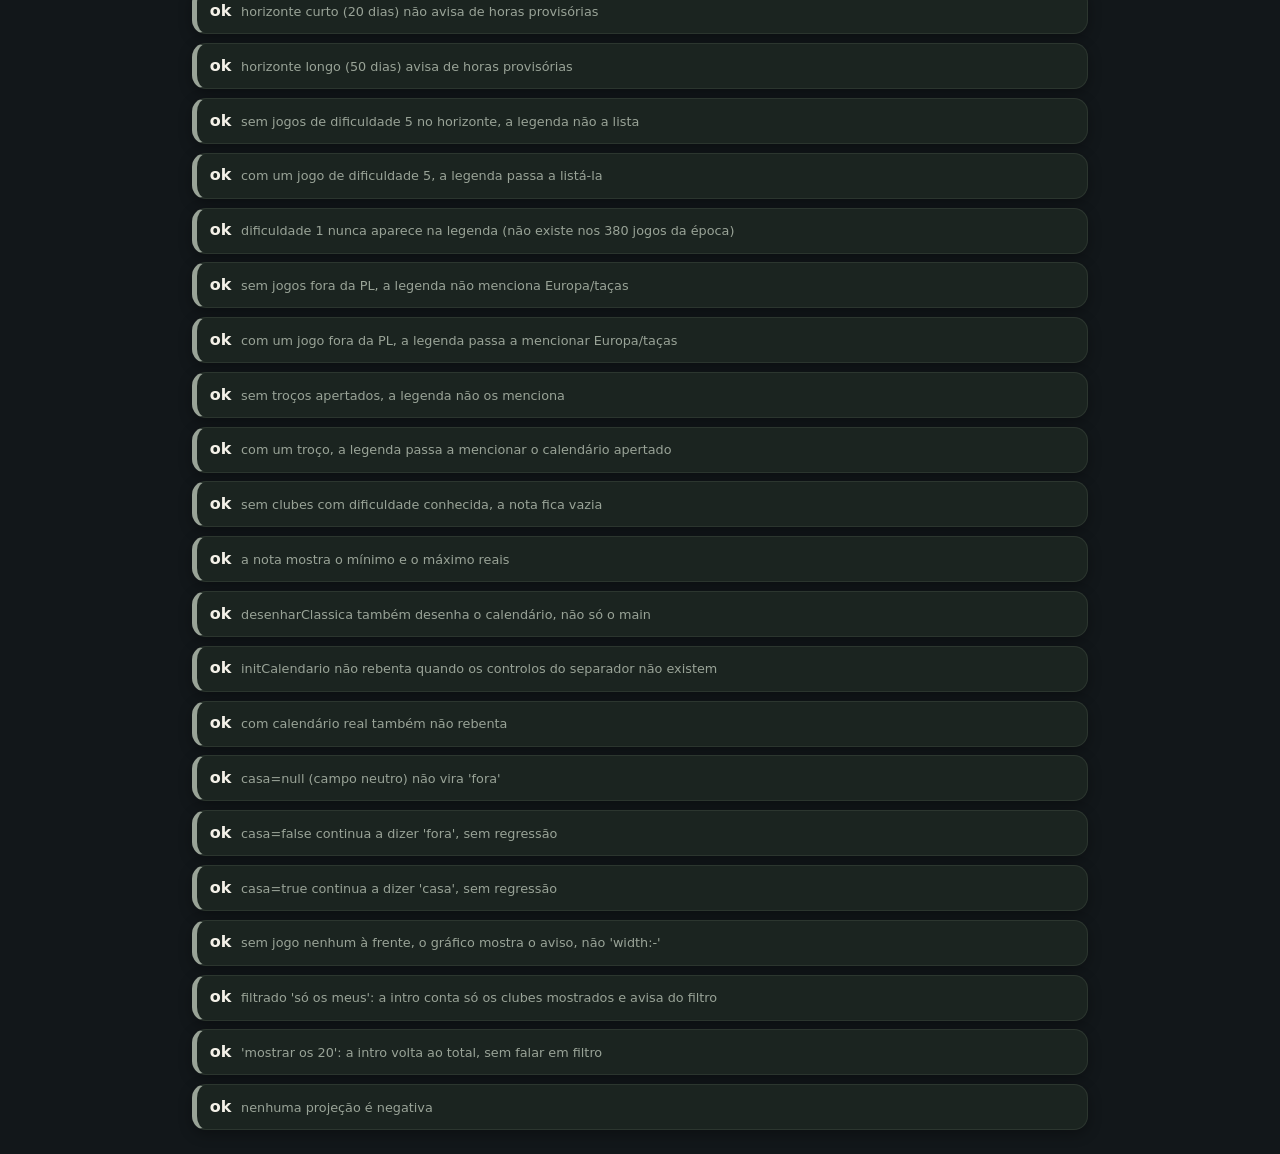
==== commit 3fa1af47: "Corrigir os 6 achados da revisao final do separador Calendario Importante: trocosApertados() so via " ====
--- a/site/testes.html
+++ b/site/testes.html
@@ -717,6 +717,76 @@
     doisGrupos.every((t) => cobre(trocosDoisGrupos, t)), trocosDoisGrupos);
 })();
 
+/* --- Calendário: a congestão via jogosParaApertado, achado da revisão final:
+   quem ACABOU de sair de uma sequência apertada não pode aparecer tranquilo --- */
+(function () {
+  if (typeof jogosParaApertado !== "function" || typeof resumoClube !== "function" ||
+    typeof jogosNoHorizonte !== "function") return;
+  const agora = Date.now();
+  const d = (n) => new Date(agora + n * 864e5).toISOString();
+
+  // Medido na revisão: Chelsea (06/09 liga · 09/09 taça · 12/09 liga) e Hull
+  // marcavam "Apertado" = 0 porque o primeiro jogo do troço já tinha
+  // passado — jogosNoHorizonte (só futuro) ficava só com 1 jogo, longe dos
+  // 3 mínimos de um troço.
+  const clube = { jogos: [{ data: d(-4), comp: "PL" }, { data: d(-1), comp: "LC" },
+                           { data: d(2), comp: "PL" }] };
+  const ate = agora + 30 * 864e5;
+  const soFuturo = jogosNoHorizonte(clube, ate);
+  verificar("só o futuro: sobra 1 jogo dos 3, longe do mínimo de um troço",
+    soFuturo.length === 1, soFuturo.length);
+  verificar("por isso 'Apertado' marcava 0 — o bug que a revisão apanhou",
+    resumoClube(1, soFuturo, {}).apertado === 0, resumoClube(1, soFuturo, {}));
+
+  const alargado = jogosParaApertado(clube, ate);
+  verificar("jogosParaApertado (8 dias atrás) traz os 3 jogos de volta",
+    alargado.length === 3, alargado.length);
+  verificar("com a janela alargada, o Chelsea e o Hull deixam de marcar 0",
+    resumoClube(1, soFuturo, {}, alargado).apertado > 0,
+    resumoClube(1, soFuturo, {}, alargado));
+  verificar("a contagem de jogos futuros (coluna à parte) continua a ignorar o passado",
+    resumoClube(1, soFuturo, {}, alargado).jogos === 1);
+
+  // Um clube sem jogos nos 8 dias anteriores não muda de valor.
+  const tranquilo = { jogos: [{ data: d(5), comp: "PL" }, { data: d(20), comp: "PL" }] };
+  const tranquiloFuturo = jogosNoHorizonte(tranquilo, ate);
+  const tranquiloAlargado = jogosParaApertado(tranquilo, ate);
+  verificar("clube sem jogos recentes: a janela alargada não traz nada de novo",
+    tranquiloAlargado.length === tranquiloFuturo.length,
+    [tranquiloFuturo.length, tranquiloAlargado.length]);
+  verificar("...e o apertado fica o mesmo com ou sem a janela alargada",
+    resumoClube(1, tranquiloFuturo, {}).apertado ===
+    resumoClube(1, tranquiloFuturo, {}, tranquiloAlargado).apertado);
+})();
+
+/* --- Calendário: o gráfico não desenha à esquerda do início do horizonte,
+   mesmo quando um troço apertado começa no passado (jogosParaApertado) --- */
+(function () {
+  if (typeof desenharCalendario !== "function" || typeof definirMostrarTodos !== "function") return;
+  const guardadoC = C, guardadoMostrar = calMostrarTodos;
+  definirMostrarTodos(true); // não depender de quem tem jogadores meus aqui
+  const agora = Date.now();
+  const d = (n) => new Date(agora + n * 864e5).toISOString();
+  // 3 jogos em 6 dias, dois já passados: o troço (medido com a janela
+  // alargada) começa antes de "agora", que é o início do eixo do gráfico.
+  C = { clubes: {
+    "1": { nome: "Chelsea", curto: "CHE", jogos: [
+      { data: d(-3), comp: "PL", dif: 3, casa: true, jogado: true },
+      { data: d(-0.5), comp: "LC", dif: null, casa: true, jogado: true },
+      { data: d(3), comp: "PL", dif: 3, casa: false, jogado: false },
+    ] },
+  }, competicoes: { PL: "Premier League", LC: "Taça da Liga" }, recusados: {} };
+  const div = document.createElement("div");
+  div.id = "cal-grafico";
+  document.body.appendChild(div);
+  desenharCalendario();
+  verificar("um troço com início no passado não desenha 'left:' negativo",
+    div.innerHTML.indexOf("left:-") < 0, div.innerHTML);
+  document.body.removeChild(div);
+  definirMostrarTodos(guardadoMostrar);
+  C = guardadoC;
+})();
+
 /* --- Calendário: horizonte de um clube, por data e não pelo "jogado" do retrato --- */
 (function () {
   if (typeof jogosNoHorizonte !== "function") return;
@@ -939,14 +1009,29 @@
   verificar("jogos toda semana (intervalos de 7 dias) não acusam paragem",
     pausaSeleccoes(agora + 20 * 864e5) === null);
 
-  // Só juntando os dois clubes é que o intervalo de 22 dias aparece.
+  // Só juntando os dois clubes é que o intervalo de 22 dias (jogo a jogo,
+  // o que dispara o limiar CAL_LIMIAR_PAUSA_DIAS) aparece — mas a pausa
+  // DEVOLVIDA é 2 dias mais estreita (20), porque começa e acaba nos dias
+  // SEM jogo nenhum, não nos dias dos jogos que a rodeiam. Afirmar só a
+  // duração não apanha isto: uma versão que devolvesse os dias dos jogos
+  // (3 e 25) em vez dos dias vazios (4 e 24) tinha a mesma duração "redonda"
+  // que se poderia calcular mal (22, não 20) e produzia no ecrã "sem jogos
+  // entre [dia com jogo] e [dia com jogo]" — a frase que a revisão apanhou.
+  // Por isso os extremos, não a duração, é que se afirmam a seguir.
   C = { clubes: {
     "1": { nome: "A", jogos: [{ data: d(1) }, { data: d(3) }] },
     "2": { nome: "B", jogos: [{ data: d(25) }, { data: d(27) }] },
   }, competicoes: {}, recusados: {} };
   const p = pausaSeleccoes(agora + 30 * 864e5);
-  verificar("um intervalo de 22 dias sem jogo nenhum (de nenhum clube) é a paragem",
-    p && Math.round((p.fim - p.inicio) / 864e5) === 22, p);
+
+  // `Math.floor` replica o que a própria função faz para
+  // não depender da hora do dia em que este teste corre.
+  const diaUltimoJogoAntes = Math.floor((agora + 3 * 864e5) / 864e5);
+  const diaPrimeiroJogoDepois = Math.floor((agora + 25 * 864e5) / 864e5);
+  verificar("a paragem começa a seguir ao último jogo, não no dia dele",
+    p && p.inicio === (diaUltimoJogoAntes + 1) * 864e5, [p, diaUltimoJogoAntes]);
+  verificar("...e acaba antes do jogo seguinte, não no dia dele",
+    p && p.fim === (diaPrimeiroJogoDepois - 1) * 864e5, [p, diaPrimeiroJogoDepois]);
 
   C = guardado;
 })();
@@ -1049,6 +1134,79 @@
   C = guardado;
 })();
 
+/* --- Calendário: campo neutro não vira "fora" na descrição do jogo --- */
+(function () {
+  if (typeof descricaoJogo !== "function") return;
+  const guardado = C;
+  C = { competicoes: { SUP: "Supertaças" } };
+  const clube = { curto: "AVL" };
+  const base = { comp: "SUP", adv_nome: "PSG", data: new Date().toISOString() };
+  const neutro = descricaoJogo(clube, Object.assign({}, base, { casa: null }));
+  verificar("casa=null (campo neutro) não vira 'fora'",
+    neutro.indexOf("campo neutro") >= 0 && neutro.indexOf(" fora ") < 0, neutro);
+  const fora = descricaoJogo(clube, Object.assign({}, base, { casa: false }));
+  verificar("casa=false continua a dizer 'fora', sem regressão", fora.indexOf(" fora ") >= 0, fora);
+  const casa = descricaoJogo(clube, Object.assign({}, base, { casa: true }));
+  verificar("casa=true continua a dizer 'casa', sem regressão", casa.indexOf(" casa ") >= 0, casa);
+  C = guardado;
+})();
+
+/* --- Calendário: sem jogo nenhum no horizonte, o gráfico avisa em vez de
+   desenhar largura negativa (fim de época, ou artefacto aberto meses depois) --- */
+(function () {
+  if (typeof desenharCalendario !== "function") return;
+  const guardado = C;
+  const agora = Date.now();
+  C = { clubes: {
+    "1": { nome: "Arsenal", curto: "ARS", jogos: [
+      { data: new Date(agora - 40 * 864e5).toISOString(), comp: "PL", dif: 3,
+        casa: true, jogado: true },
+    ] },
+  }, competicoes: { PL: "Premier League" }, recusados: {} };
+  const div = document.createElement("div");
+  div.id = "cal-grafico";
+  document.body.appendChild(div);
+  desenharCalendario();
+  verificar("sem jogo nenhum à frente, o gráfico mostra o aviso, não 'width:-'",
+    div.innerHTML.indexOf("width:-") < 0 && div.innerHTML.indexOf("Sem jogos conhecidos") >= 0,
+    div.innerHTML);
+  document.body.removeChild(div);
+  C = guardado;
+})();
+
+/* --- Calendário: a intro diz quando a vista "só os meus" está filtrada --- */
+(function () {
+  if (typeof desenharCalendario !== "function" || typeof definirMostrarTodos !== "function") return;
+  const guardadoC = C, guardadoPlayers = D.players, guardadoMostrar = calMostrarTodos;
+  const agora = Date.now();
+  const d = (n) => new Date(agora + n * 864e5).toISOString();
+  C = { clubes: {
+    "1": { nome: "Um", curto: "UM", jogos: [{ data: d(2), comp: "PL", dif: 3 }] },
+    "2": { nome: "Dois", curto: "DOI", jogos: [{ data: d(2), comp: "PL", dif: 3 }] },
+  }, competicoes: { PL: "Premier League" }, recusados: {} };
+  D.players = [{ id: 9101, team: 1, owner: 100 }];
+  const div = document.createElement("div");
+  div.id = "cal-intro";
+  document.body.appendChild(div);
+
+  definirMostrarTodos(false);
+  desenharCalendario();
+  verificar("filtrado 'só os meus': a intro conta só os clubes mostrados e avisa do filtro",
+    div.textContent.indexOf("1 clube ") >= 0 && div.textContent.indexOf("filtrada") >= 0,
+    div.textContent);
+
+  definirMostrarTodos(true);
+  desenharCalendario();
+  verificar("'mostrar os 20': a intro volta ao total, sem falar em filtro",
+    div.textContent.indexOf("2 clubes") >= 0 && div.textContent.indexOf("filtrada") < 0,
+    div.textContent);
+
+  document.body.removeChild(div);
+  definirMostrarTodos(guardadoMostrar);
+  D.players = guardadoPlayers;
+  C = guardadoC;
+})();
+
 verificar("nenhuma projeção é negativa",
   D.players.every(function (p) { return projecao(p).ppj >= 0; }));
 
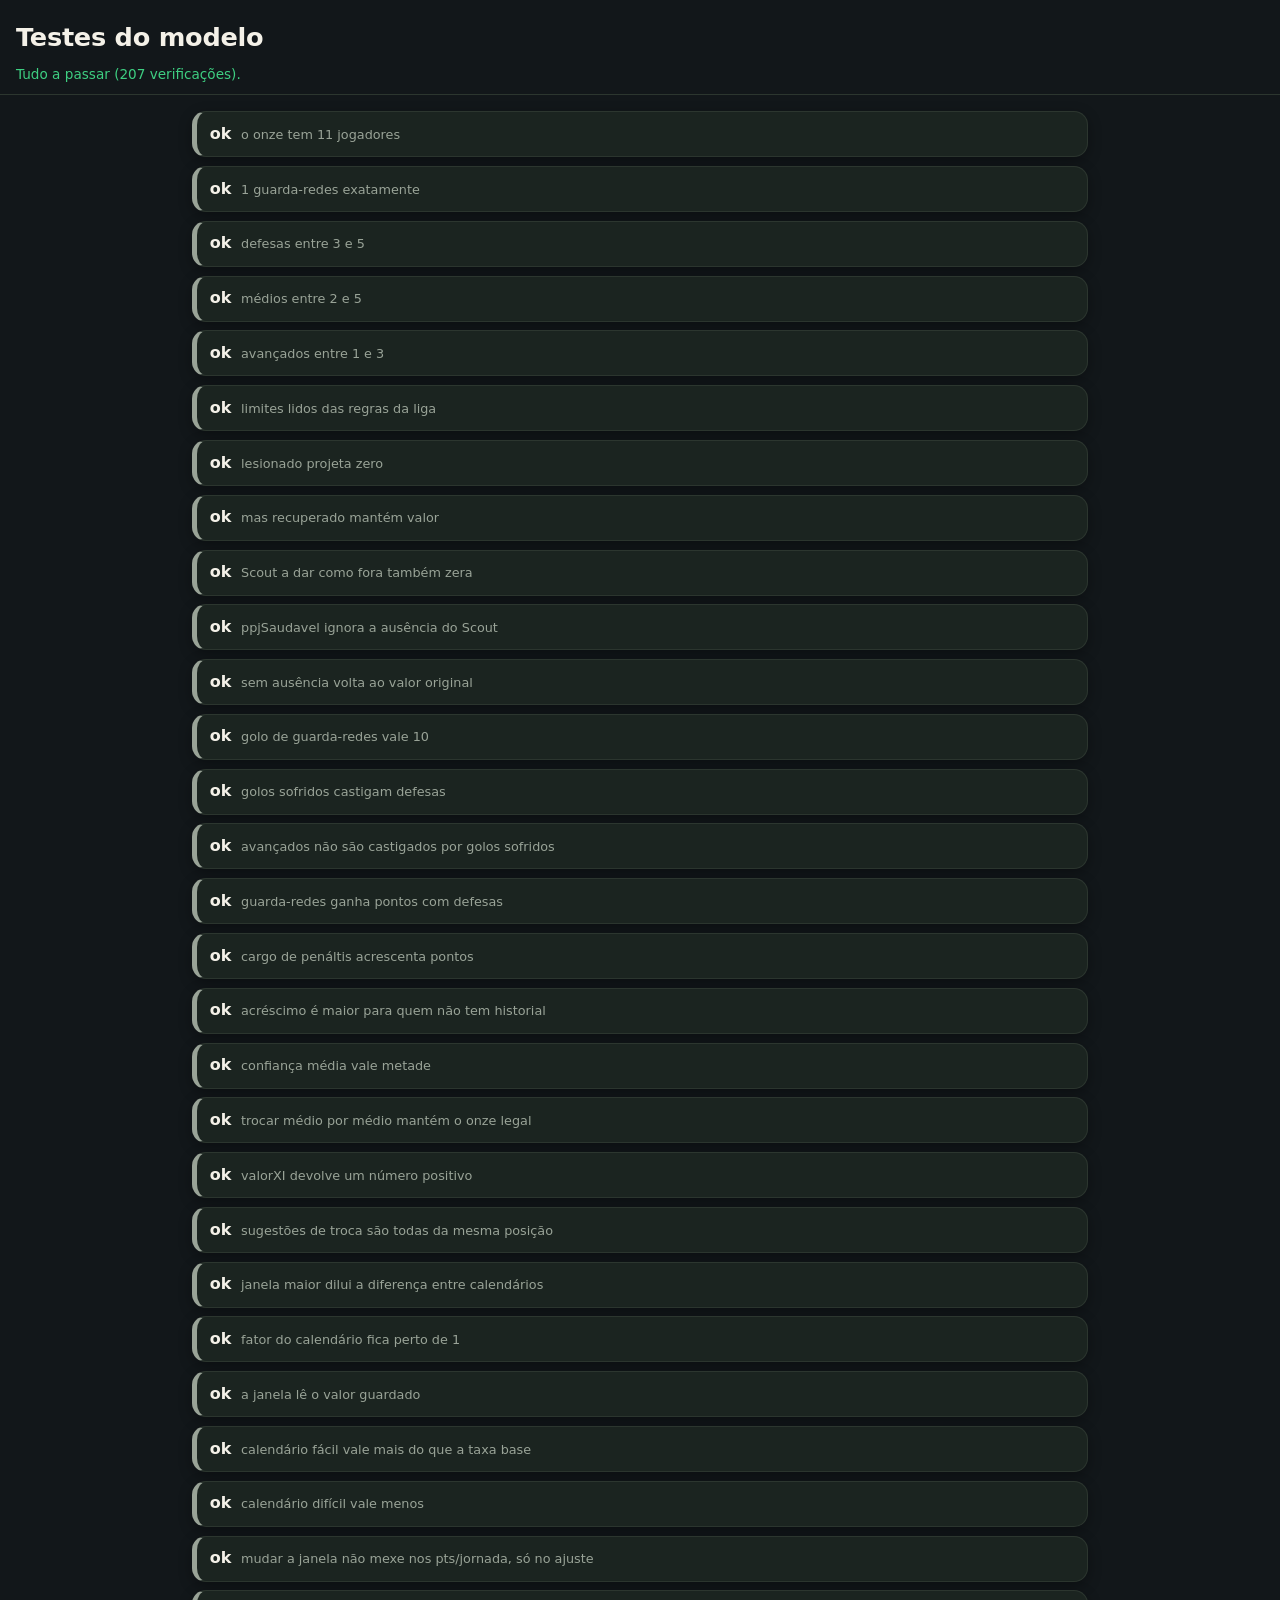
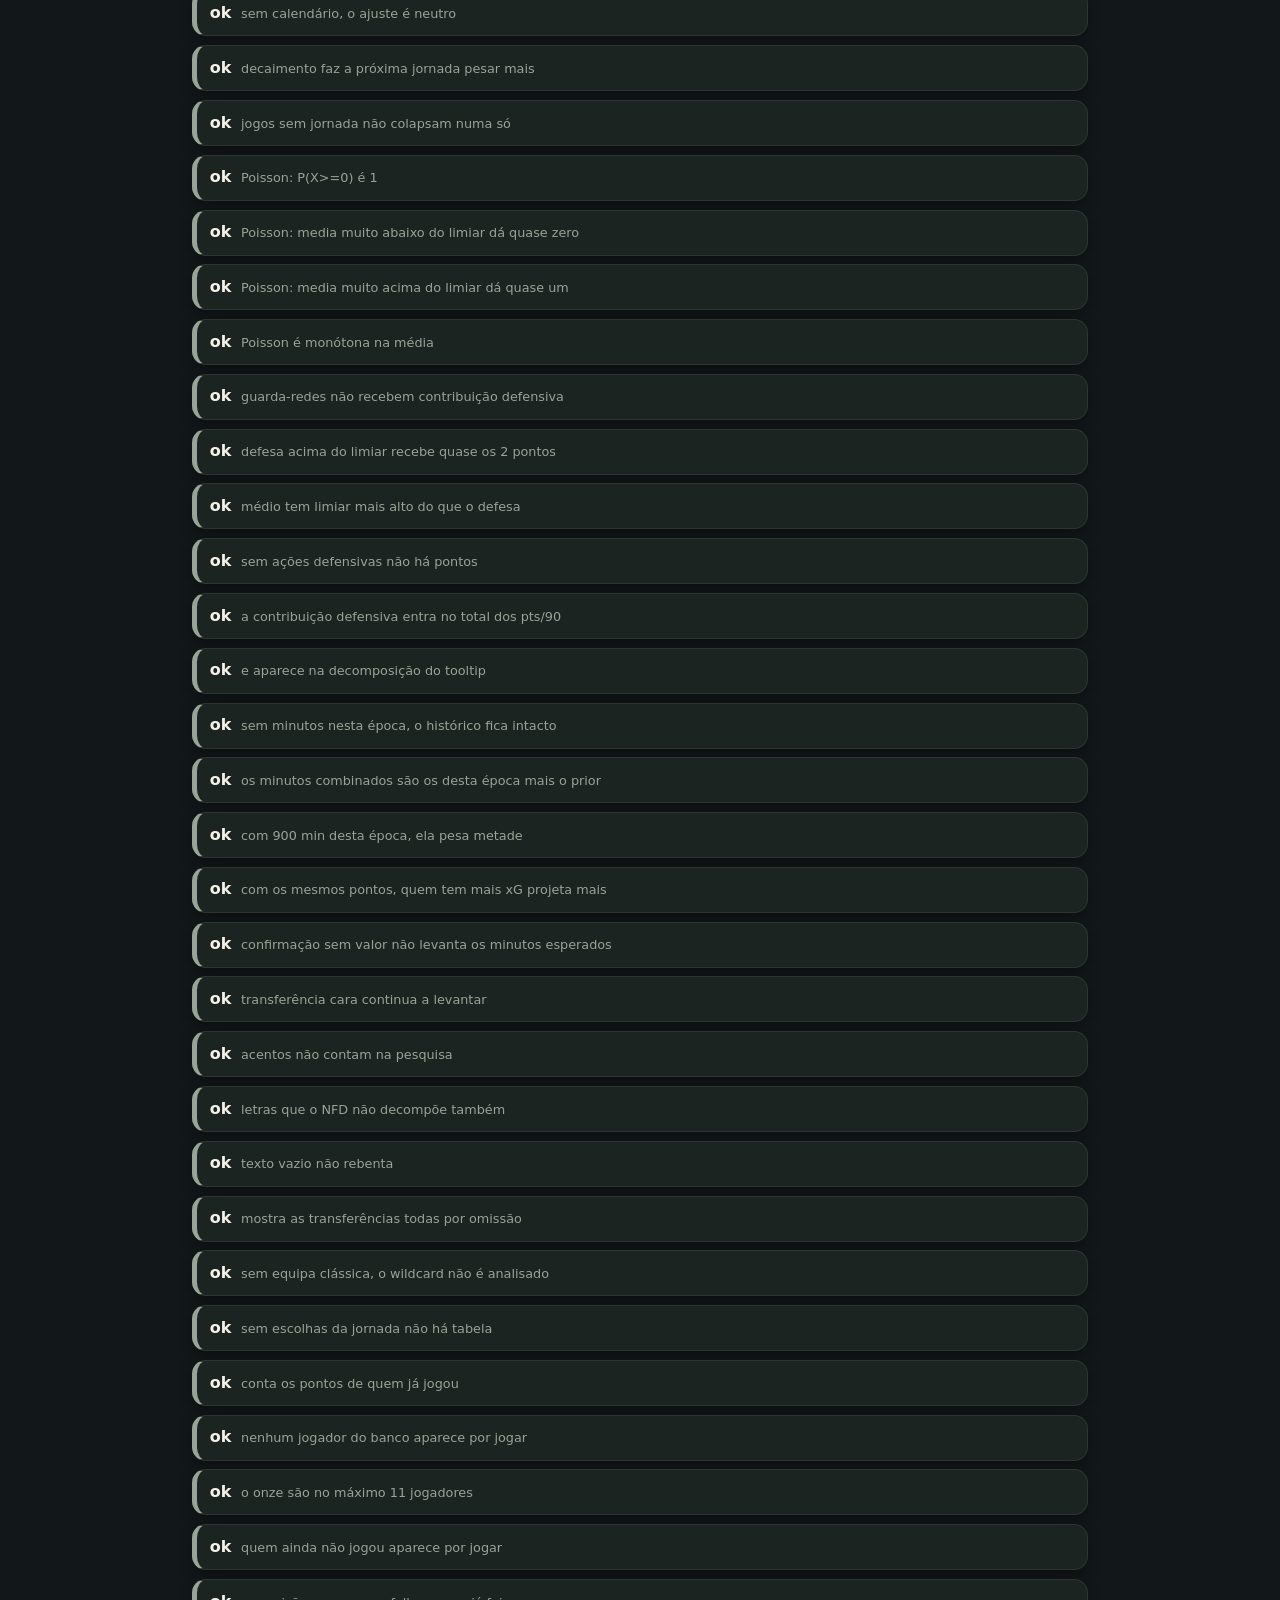
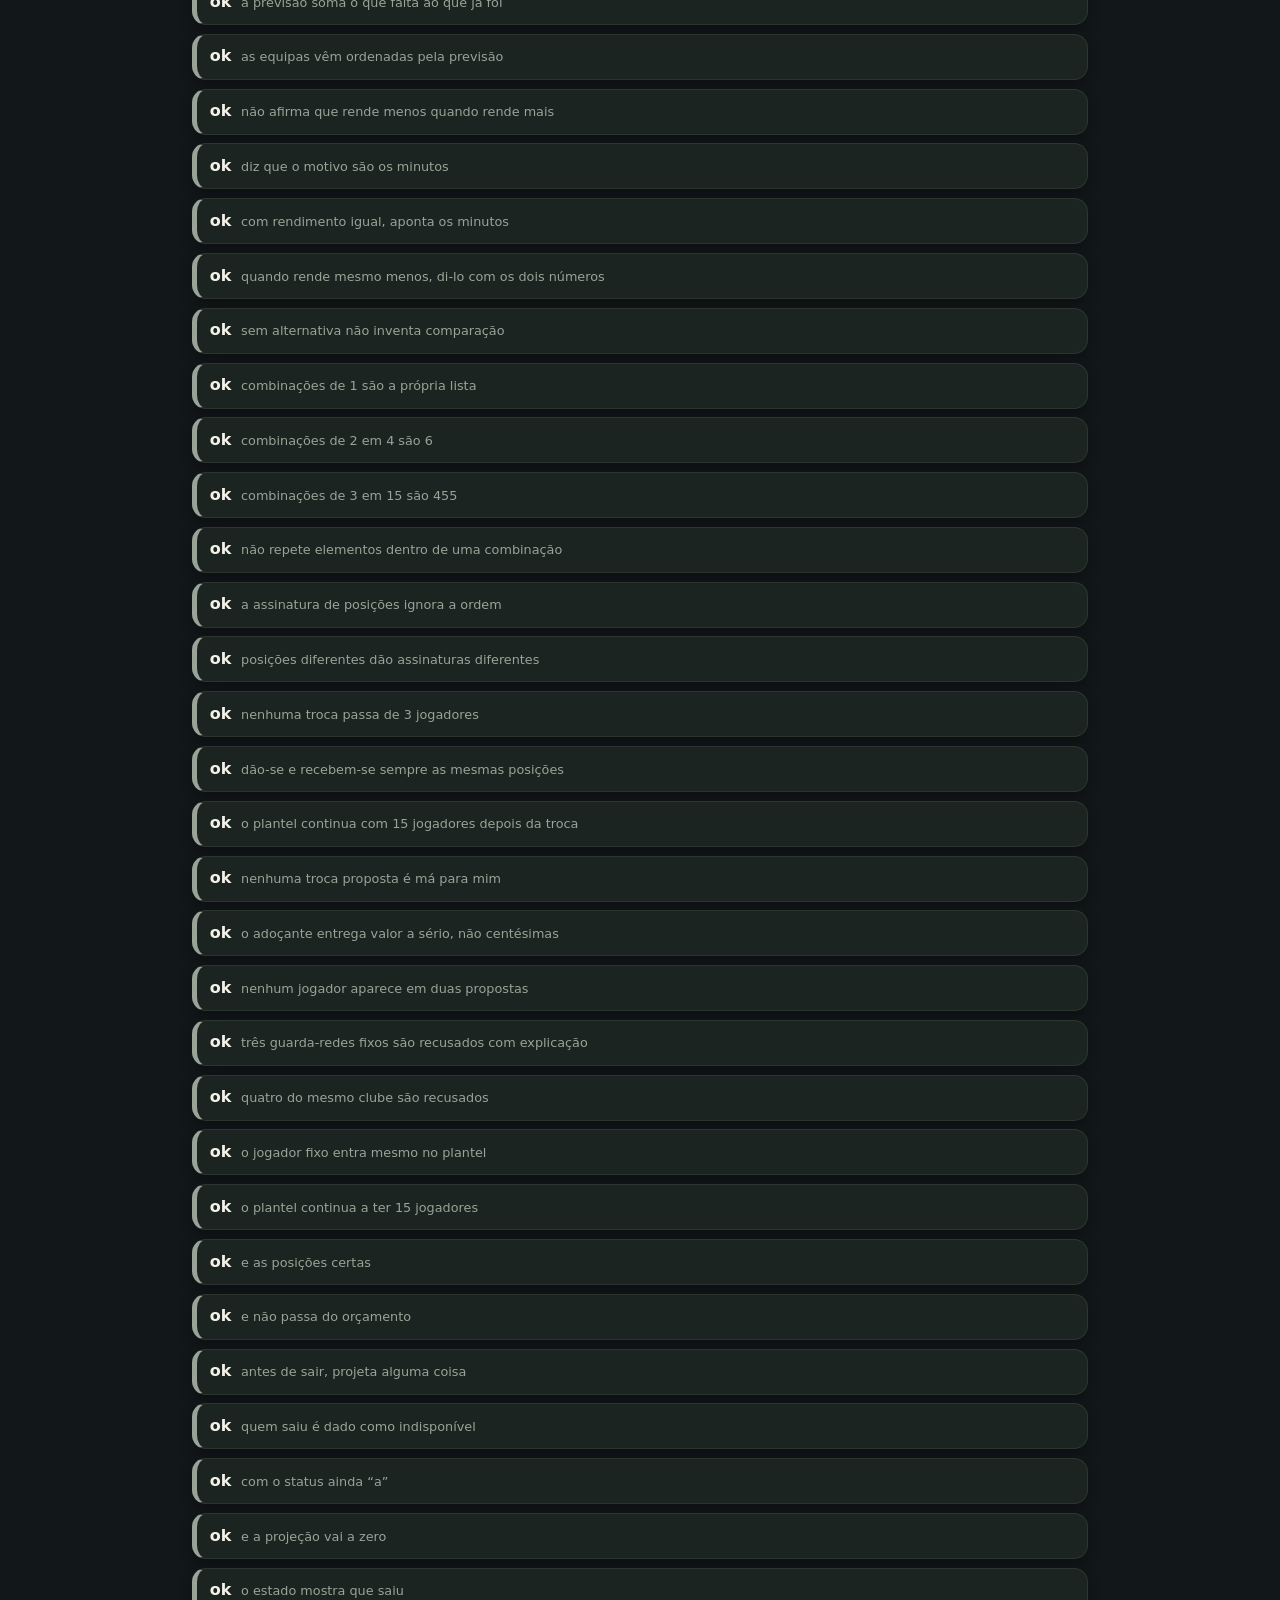
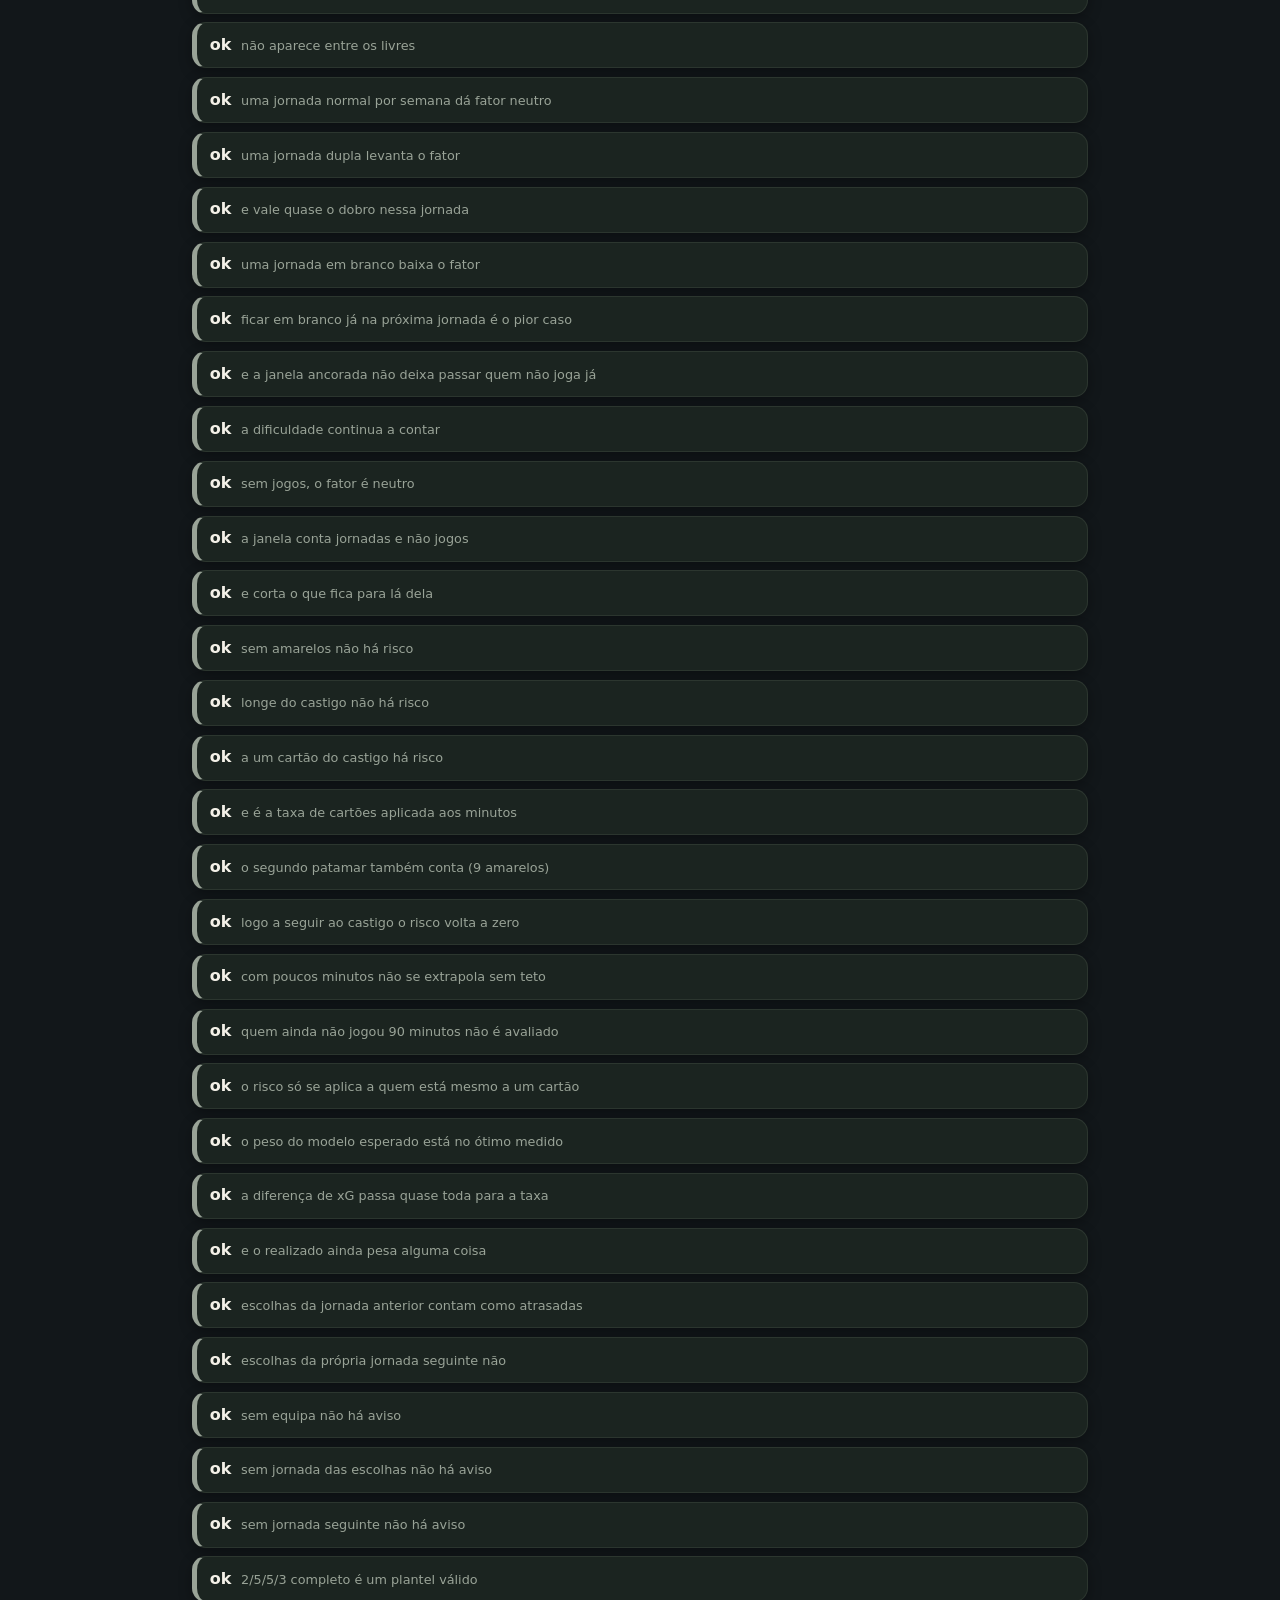
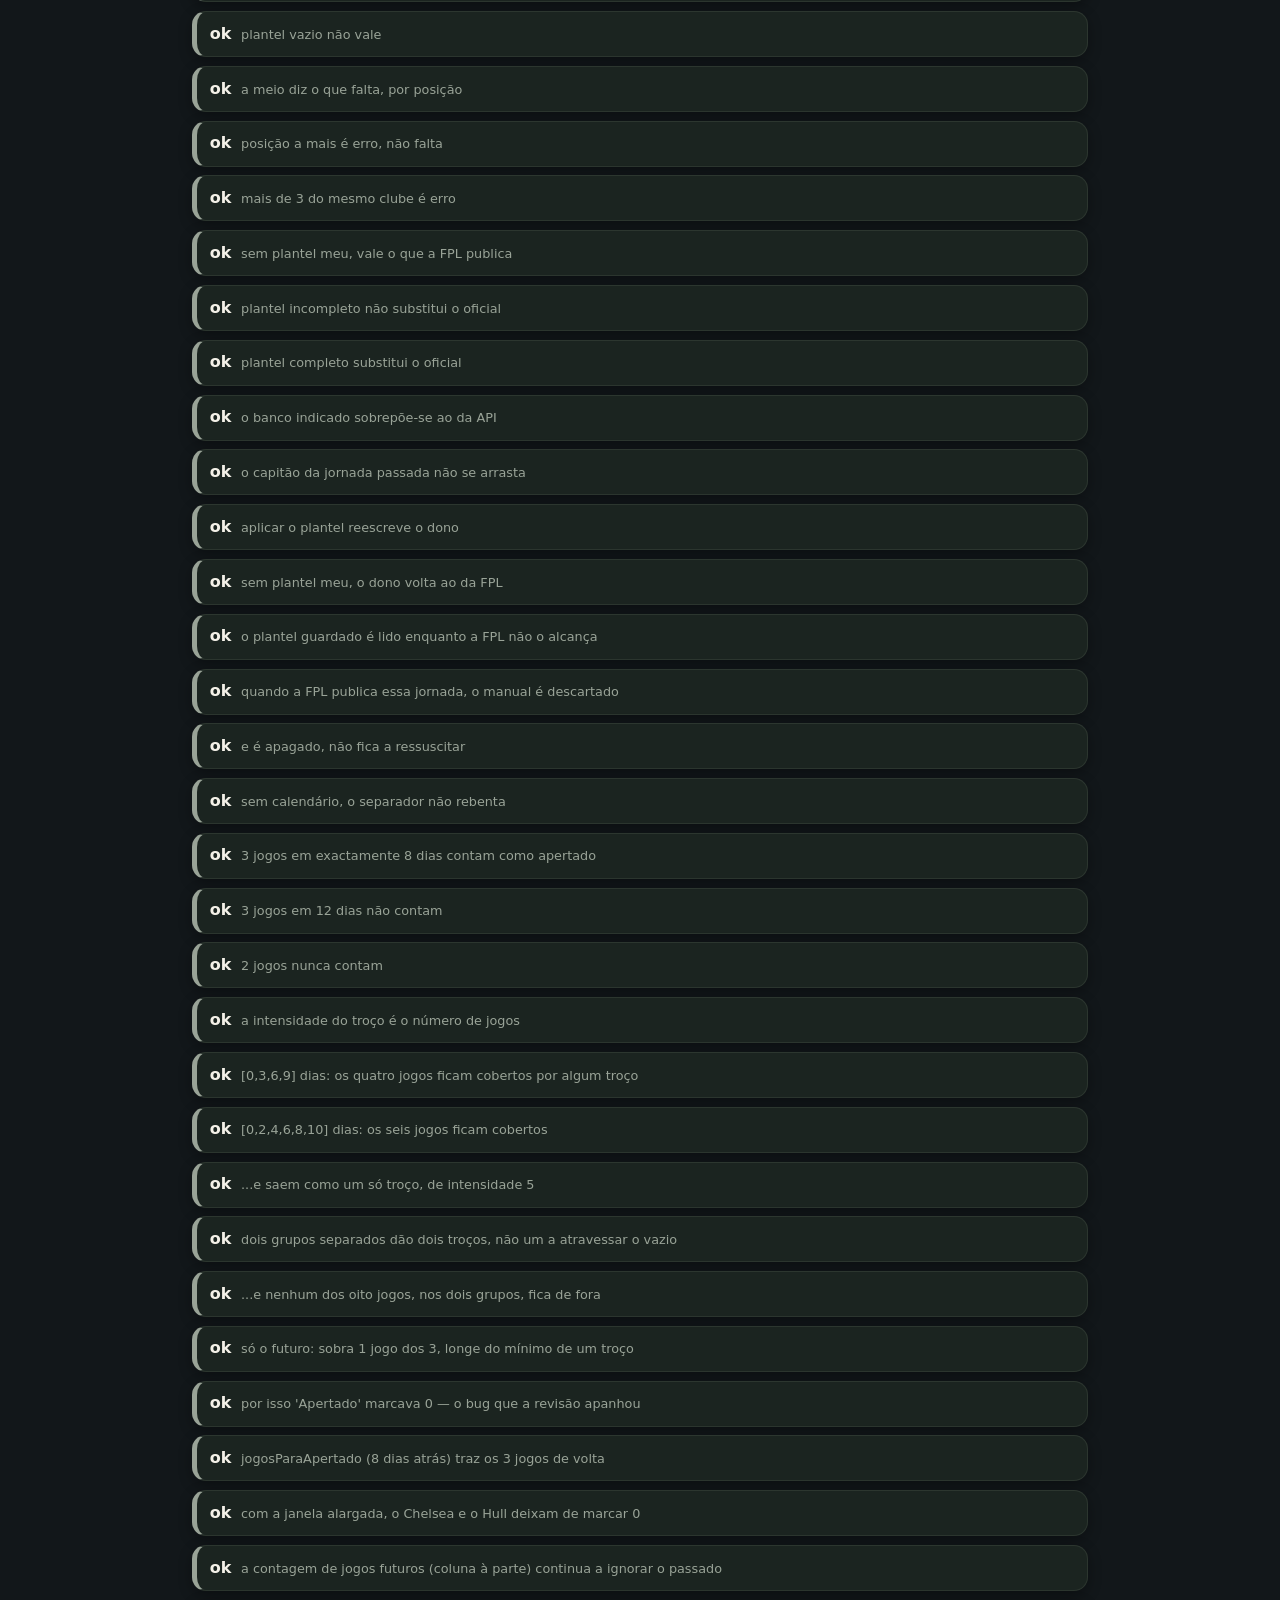
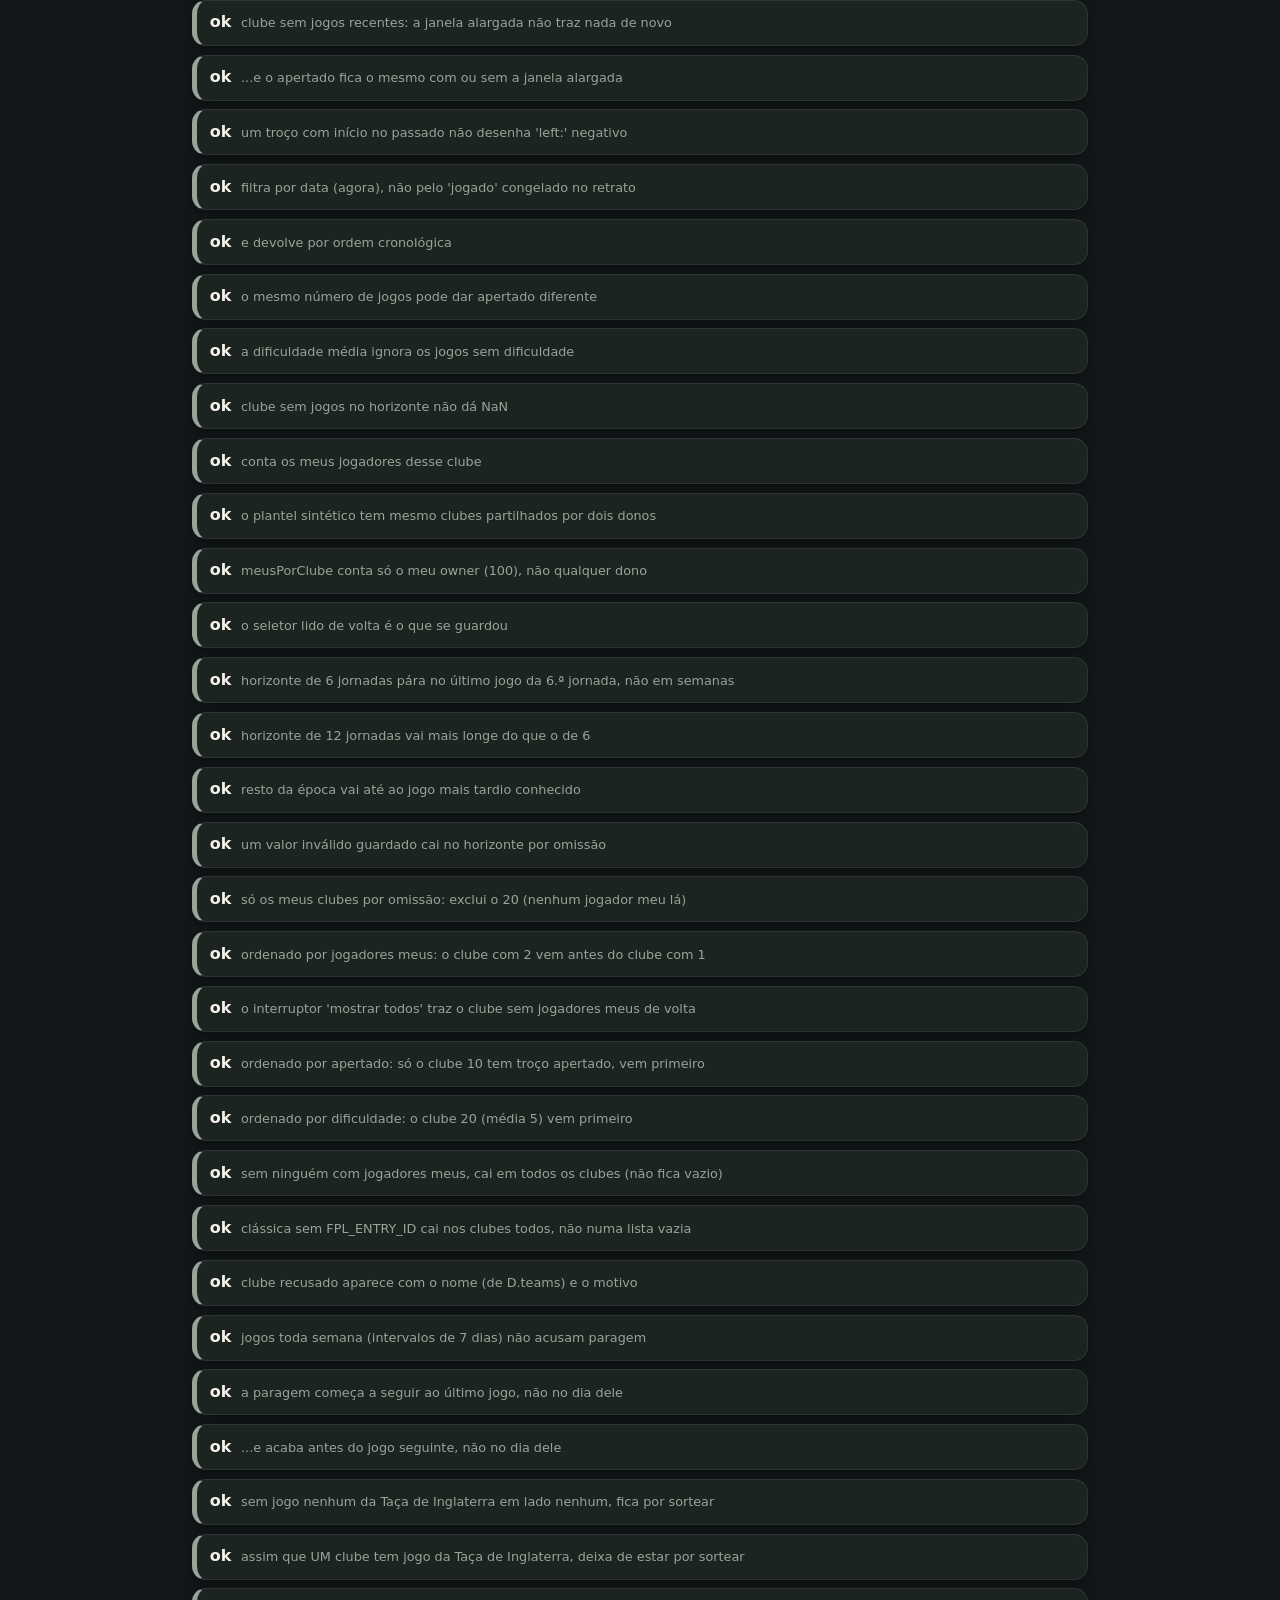
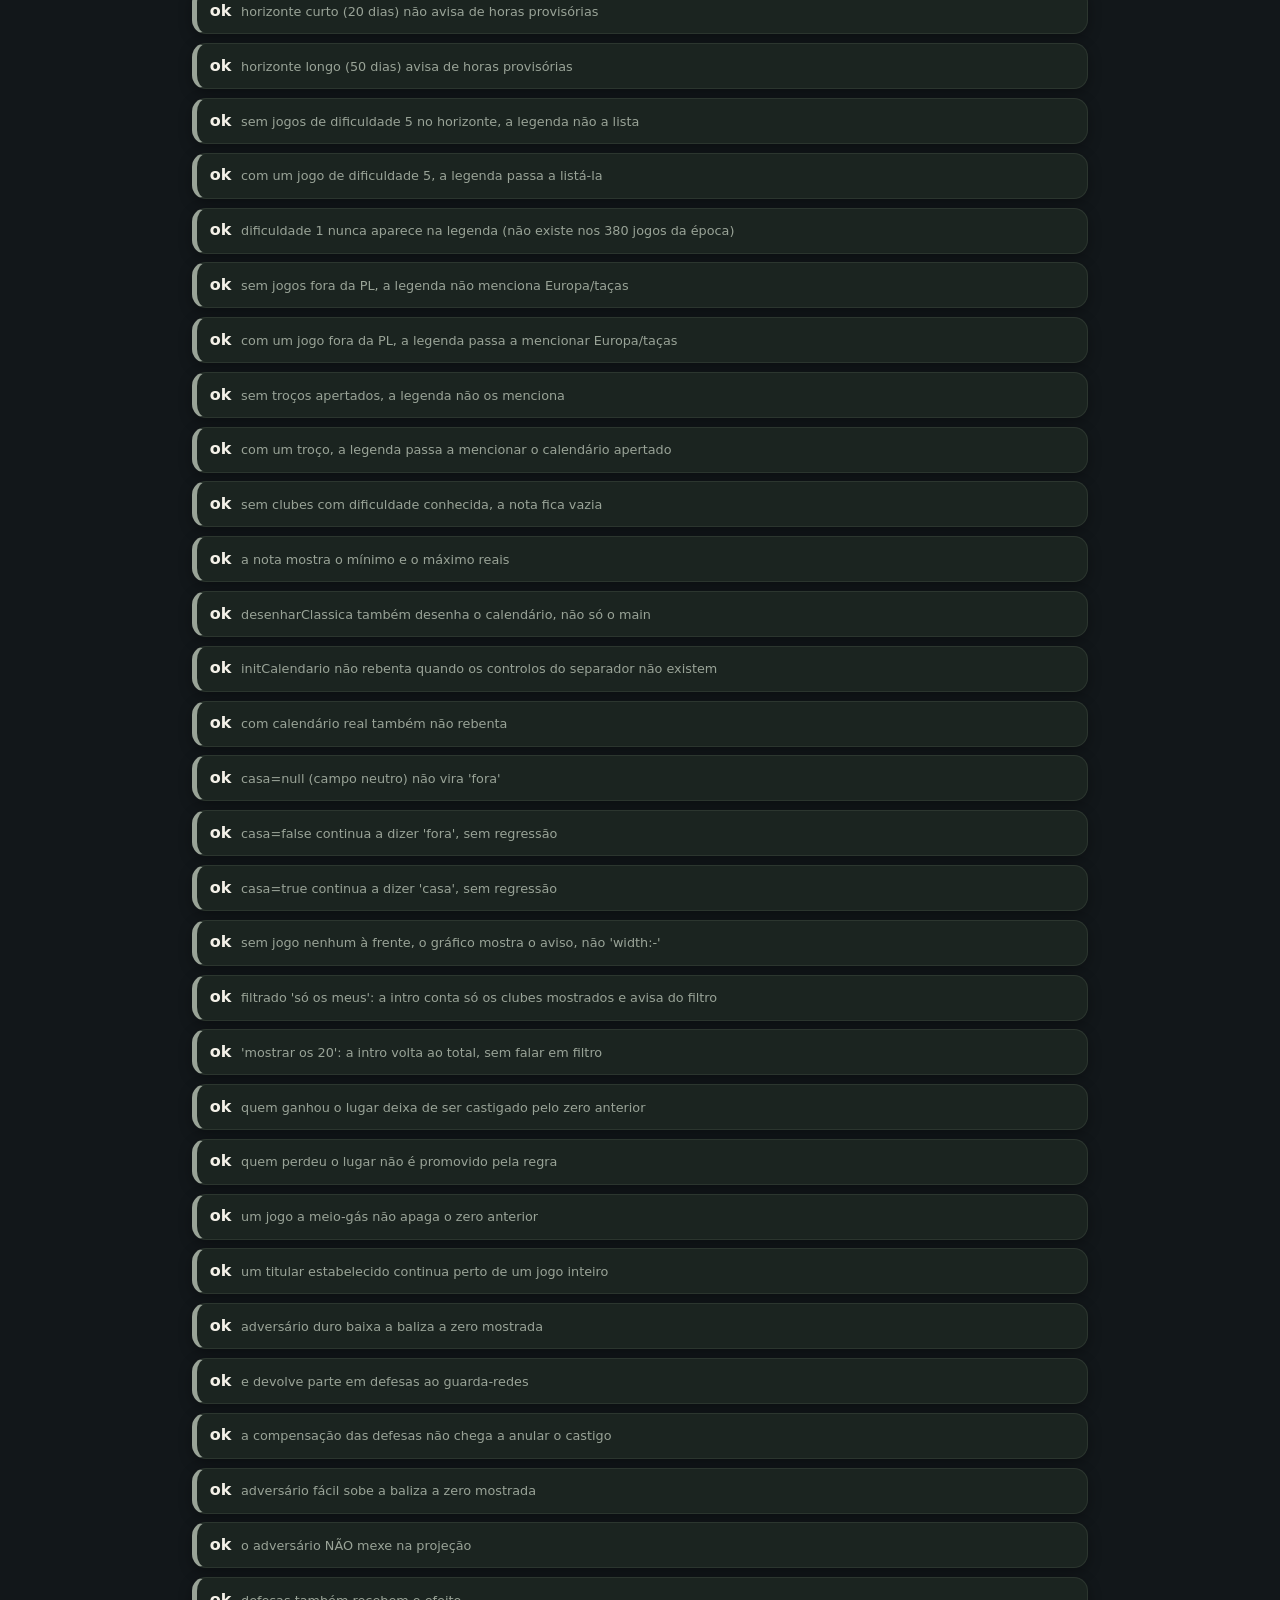
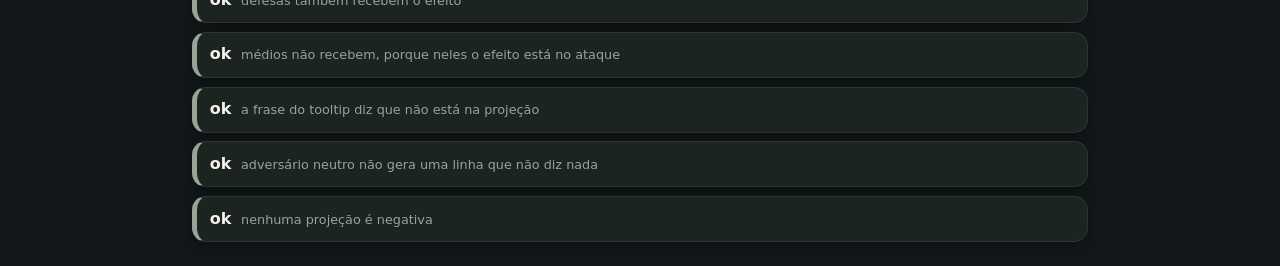
==== commit c0ec048a: "Nao castigar uma troca de titular ja consumada, e mostrar o adversario no tooltip Reparo do utilizad" ====
--- a/site/testes.html
+++ b/site/testes.html
@@ -1207,6 +1207,105 @@
   C = guardadoC;
 })();
 
+/* --- Minutos: um zero antes de uma sequência de titularidades não conta --- */
+(function () {
+  // Medido em 655 jogadores (prever a J3 a partir das J1-J2): quem fez (0,1)
+  // tem 86.5% de probabilidade de ser titular a seguir e quem fez (1,1) tem
+  // 86.6% — iguais. A diferença real de minutos é +4.5 [-3.4, +12.4] e o
+  // modelo assumia +20.6, fora do intervalo. Depois de uma titularidade, o
+  // zero anterior não diz nada sobre o jogo seguinte.
+  const guardadoJ = D.jornadas;
+  const sempre = D.players.find(function (p) { return p.web_name === "DEF1"; });
+  const ganhou = D.players.find(function (p) { return p.web_name === "DEF2"; });
+  const perdeu = D.players.find(function (p) { return p.web_name === "DEF3"; });
+  const misto = D.players.find(function (p) { return p.web_name === "DEF4"; });
+  // Mesmo histórico nos quatro, para só os minutos desta época os separarem.
+  [sempre, ganhou, perdeu, misto].forEach(function (p) {
+    D.historico[p.id].minutes = 2700;
+    D.historico[p.id].starts = 30;
+  });
+  const jornada = function (min) {
+    const s = {};
+    [sempre, ganhou, perdeu, misto].forEach(function (p, i) { s[String(p.id)] = [min[i], 3]; });
+    return { finalizada: true, equipas: [], stats: s };
+  };
+  //                     sempre ganhou perdeu misto
+  D.jornadas = { 1: jornada([90, 0, 90, 0]),
+                 2: jornada([90, 90, 0, 45]),
+                 3: jornada([90, 90, 0, 90]) };
+
+  const x = function (p) { return projecao(p).xmin; };
+  verificar("quem ganhou o lugar deixa de ser castigado pelo zero anterior",
+    Math.abs(x(ganhou) - x(sempre)) < 0.01, [x(ganhou), x(sempre)]);
+  verificar("quem perdeu o lugar não é promovido pela regra",
+    x(perdeu) < x(sempre) - 20, [x(perdeu), x(sempre)]);
+  // O 45 quebra a sequência: uma entrada do banco não é tomar posse do lugar,
+  // por isso o zero de antes continua a contar.
+  verificar("um jogo a meio-gás não apaga o zero anterior",
+    x(misto) < x(sempre) - 5, [x(misto), x(sempre)]);
+  // Não chega a 90: o histórico continua a puxar pelo `peso` n/(n+2), e é
+  // suposto continuar — a regra tira um castigo, não acrescenta um bónus.
+  verificar("um titular estabelecido continua perto de um jogo inteiro",
+    x(sempre) > 80, x(sempre));
+
+  D.jornadas = guardadoJ;
+})();
+
+/* --- O adversário no tooltip, e só no tooltip --- */
+(function () {
+  const guardadoF = D.fixtures;
+  const gr = D.players.find(function (p) { return p.web_name === "GR1"; });
+  const def = D.players.find(function (p) { return p.web_name === "DEF1"; });
+  const med = D.players.find(function (p) { return p.web_name === "MED1"; });
+  const prox = D.next_event.id;
+  const comDif = function (d) {
+    const f = {};
+    [gr, def, med].forEach(function (p) {
+      f[String(p.team)] = [{ event: prox, opponent: 9, is_home: false, difficulty: d }];
+    });
+    return f;
+  };
+
+  D.fixtures = comDif(5);
+  const ppjAntes = projecao(gr).ppj;
+  const duro = projecao(gr).advCS;
+  verificar("adversário duro baixa a baliza a zero mostrada",
+    duro && duro.csAdv < duro.csBase, duro && [duro.csAdv, duro.csBase]);
+  verificar("e devolve parte em defesas ao guarda-redes",
+    duro && duro.deltaDefesas > 0 && duro.deltaBaliza < 0,
+    duro && [duro.deltaBaliza, duro.deltaDefesas]);
+  verificar("a compensação das defesas não chega a anular o castigo",
+    duro && duro.deltaBaliza + duro.deltaDefesas < 0);
+
+  D.fixtures = comDif(2);
+  const facil = projecao(gr).advCS;
+  verificar("adversário fácil sobe a baliza a zero mostrada",
+    facil && facil.csAdv > facil.csBase, facil && [facil.csAdv, facil.csBase]);
+
+  // A promessa central: isto é ecrã, não modelo. Medido que mexer no onze por
+  // causa disto vale 0.9 pts numa época e o remédio óbvio até o piora.
+  verificar("o adversário NÃO mexe na projeção",
+    Math.abs(projecao(gr).ppj - ppjAntes) < 1e-9, [projecao(gr).ppj, ppjAntes]);
+
+  D.fixtures = comDif(5);
+  verificar("defesas também recebem o efeito", projecao(def).advCS !== null);
+  // Nos médios e avançados o efeito do adversário está no ataque, não na
+  // baliza a zero — concentrá-lo aqui seria trocar um erro por outro.
+  verificar("médios não recebem, porque neles o efeito está no ataque",
+    projecao(med).advCS === null);
+  verificar("a frase do tooltip diz que não está na projeção",
+    frasePorAdversario(projecao(gr).advCS).indexOf("Não está na projeção") > 0);
+
+  // Dificuldade 3 tem multiplicador 1: a linha sairia "47% em vez de 47%
+  // (+0.00 pts)", que é ruído com ar de informação.
+  D.fixtures = comDif(3);
+  verificar("adversário neutro não gera uma linha que não diz nada",
+    frasePorAdversario(projecao(gr).advCS) === "",
+    frasePorAdversario(projecao(gr).advCS));
+
+  D.fixtures = guardadoF;
+})();
+
 verificar("nenhuma projeção é negativa",
   D.players.every(function (p) { return projecao(p).ppj >= 0; }));
 
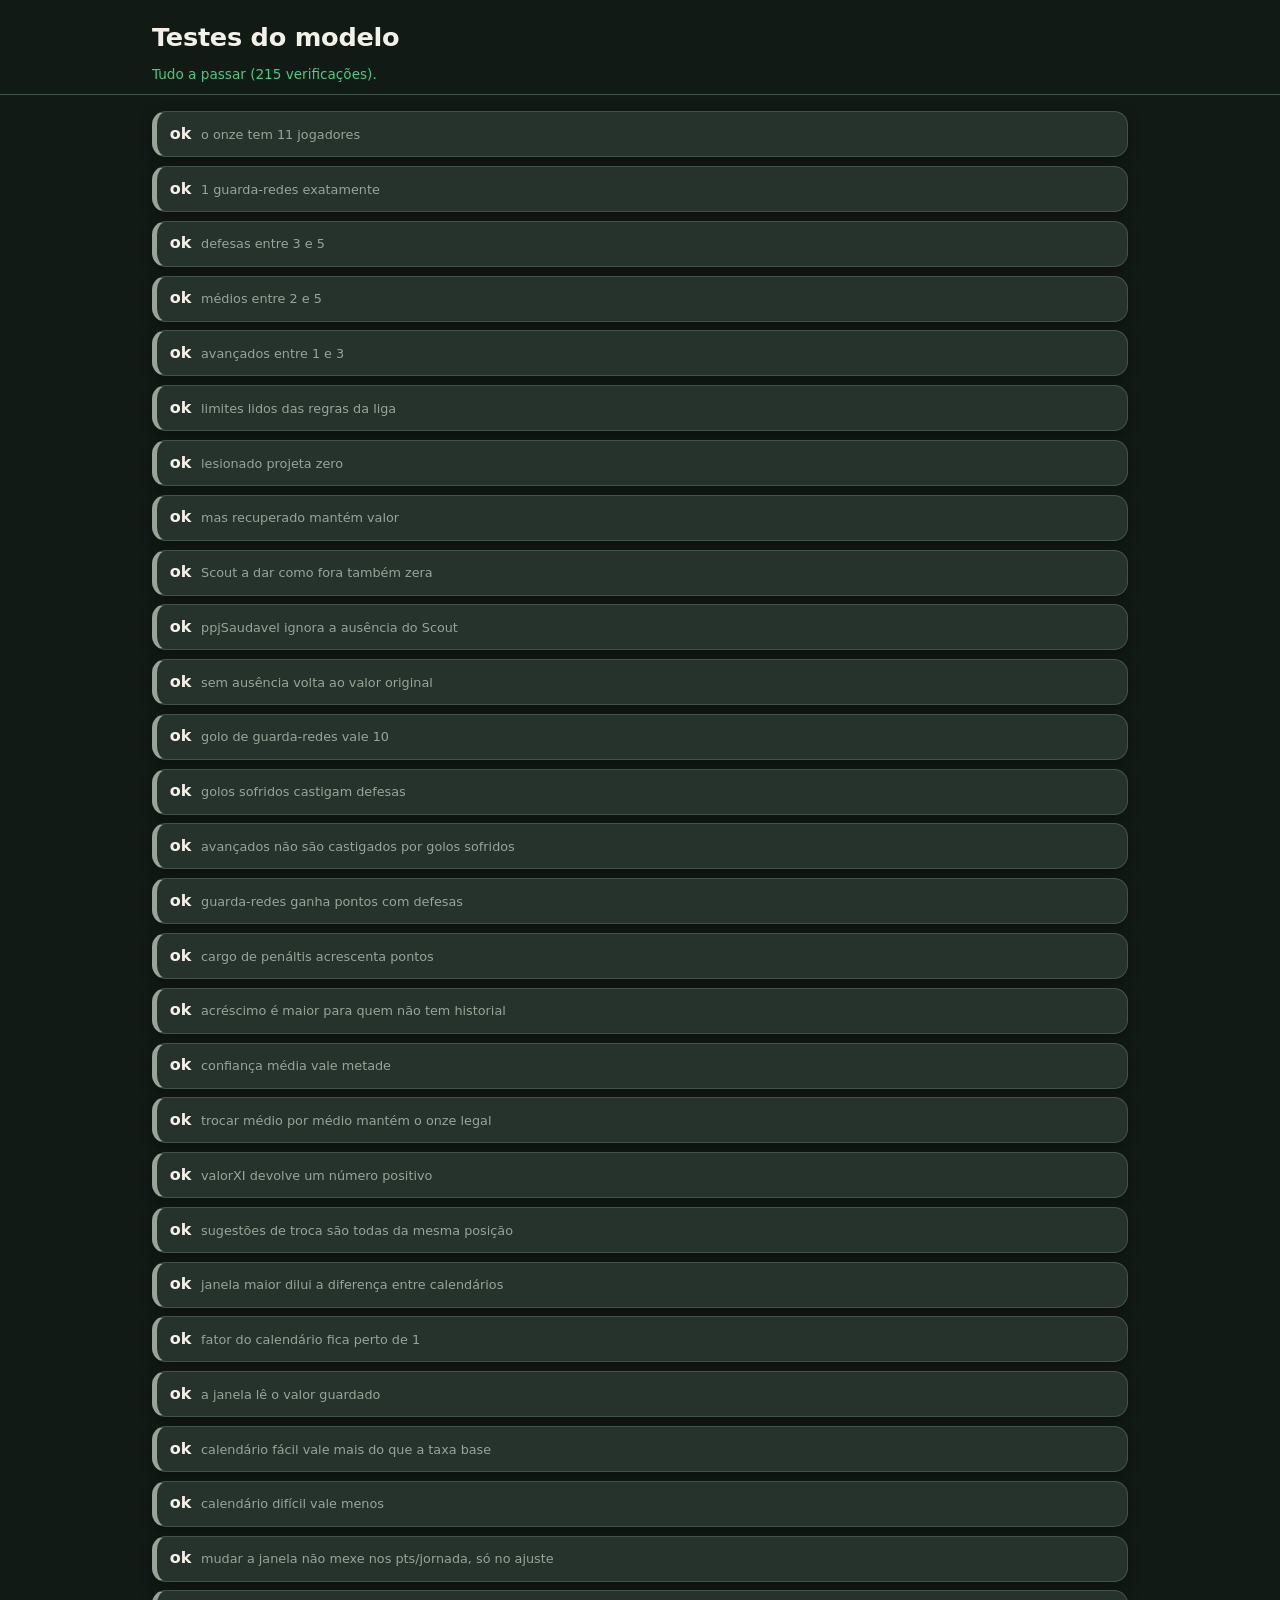
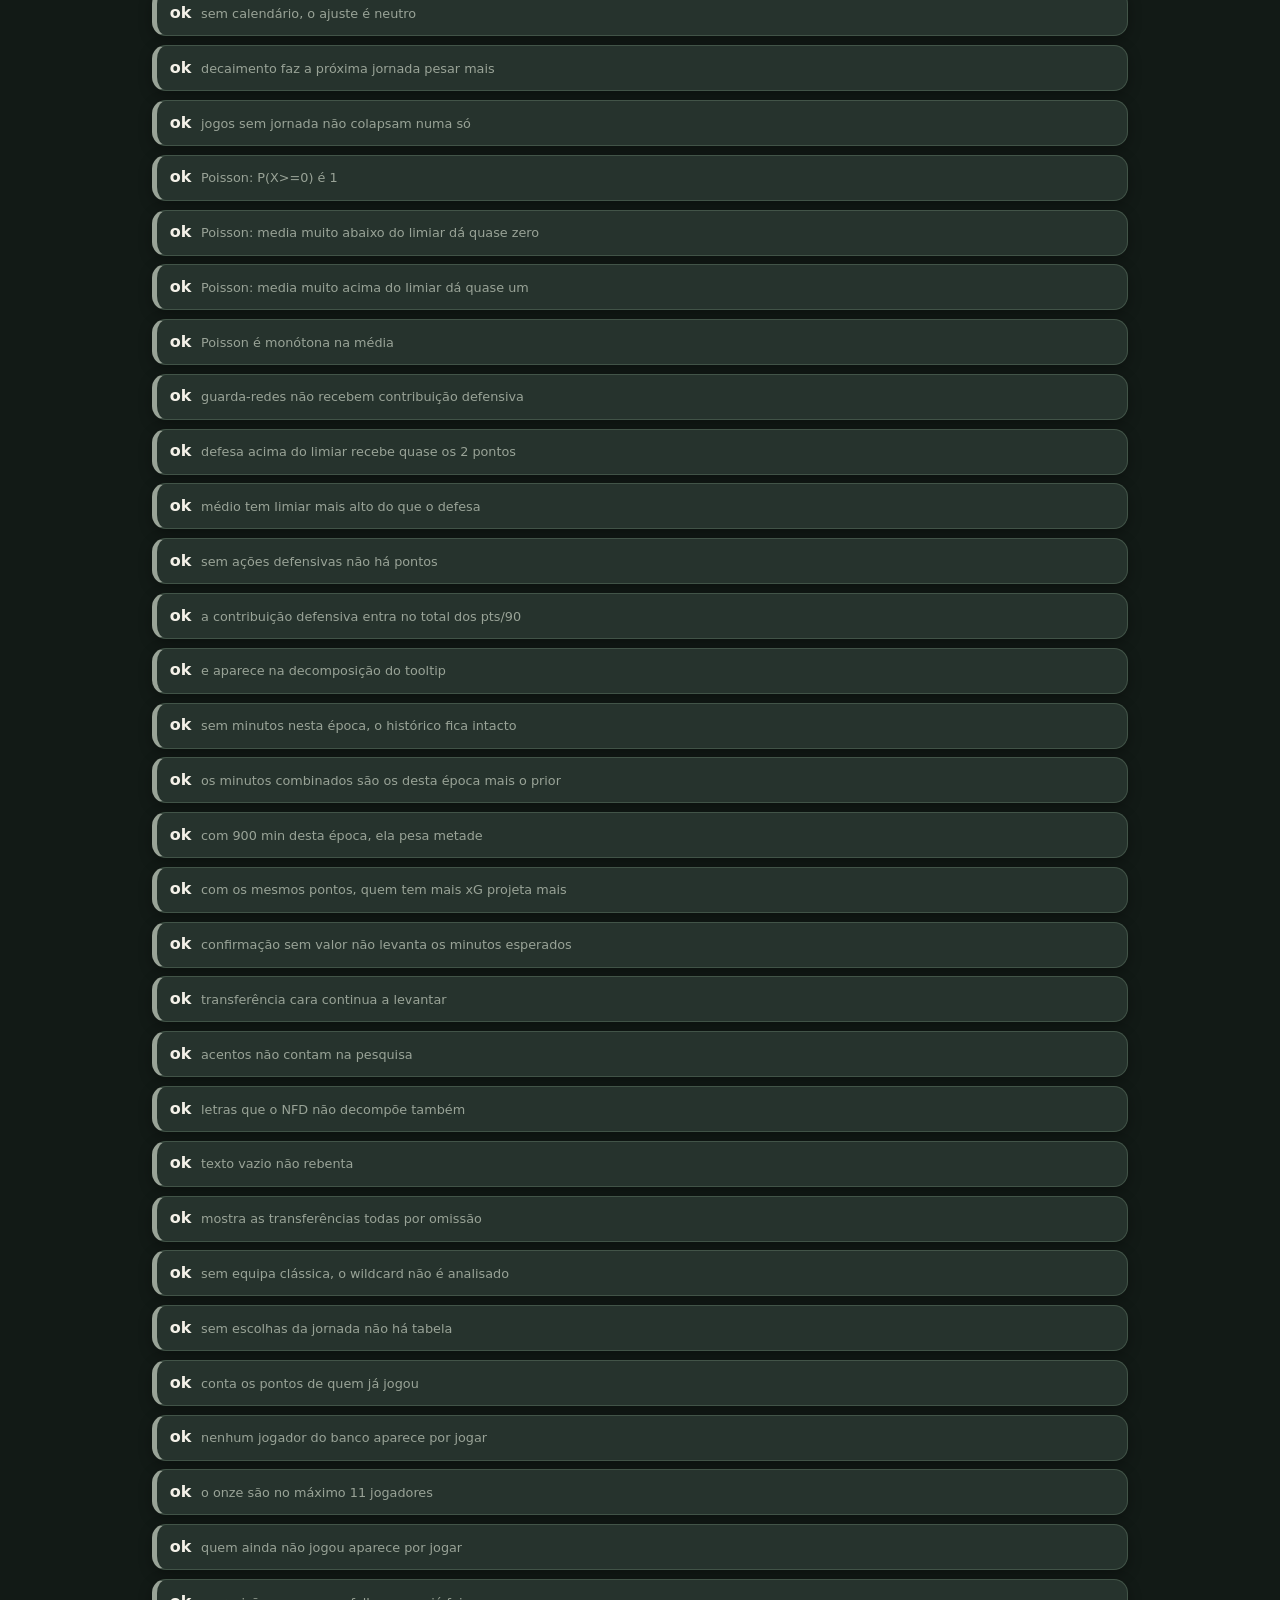
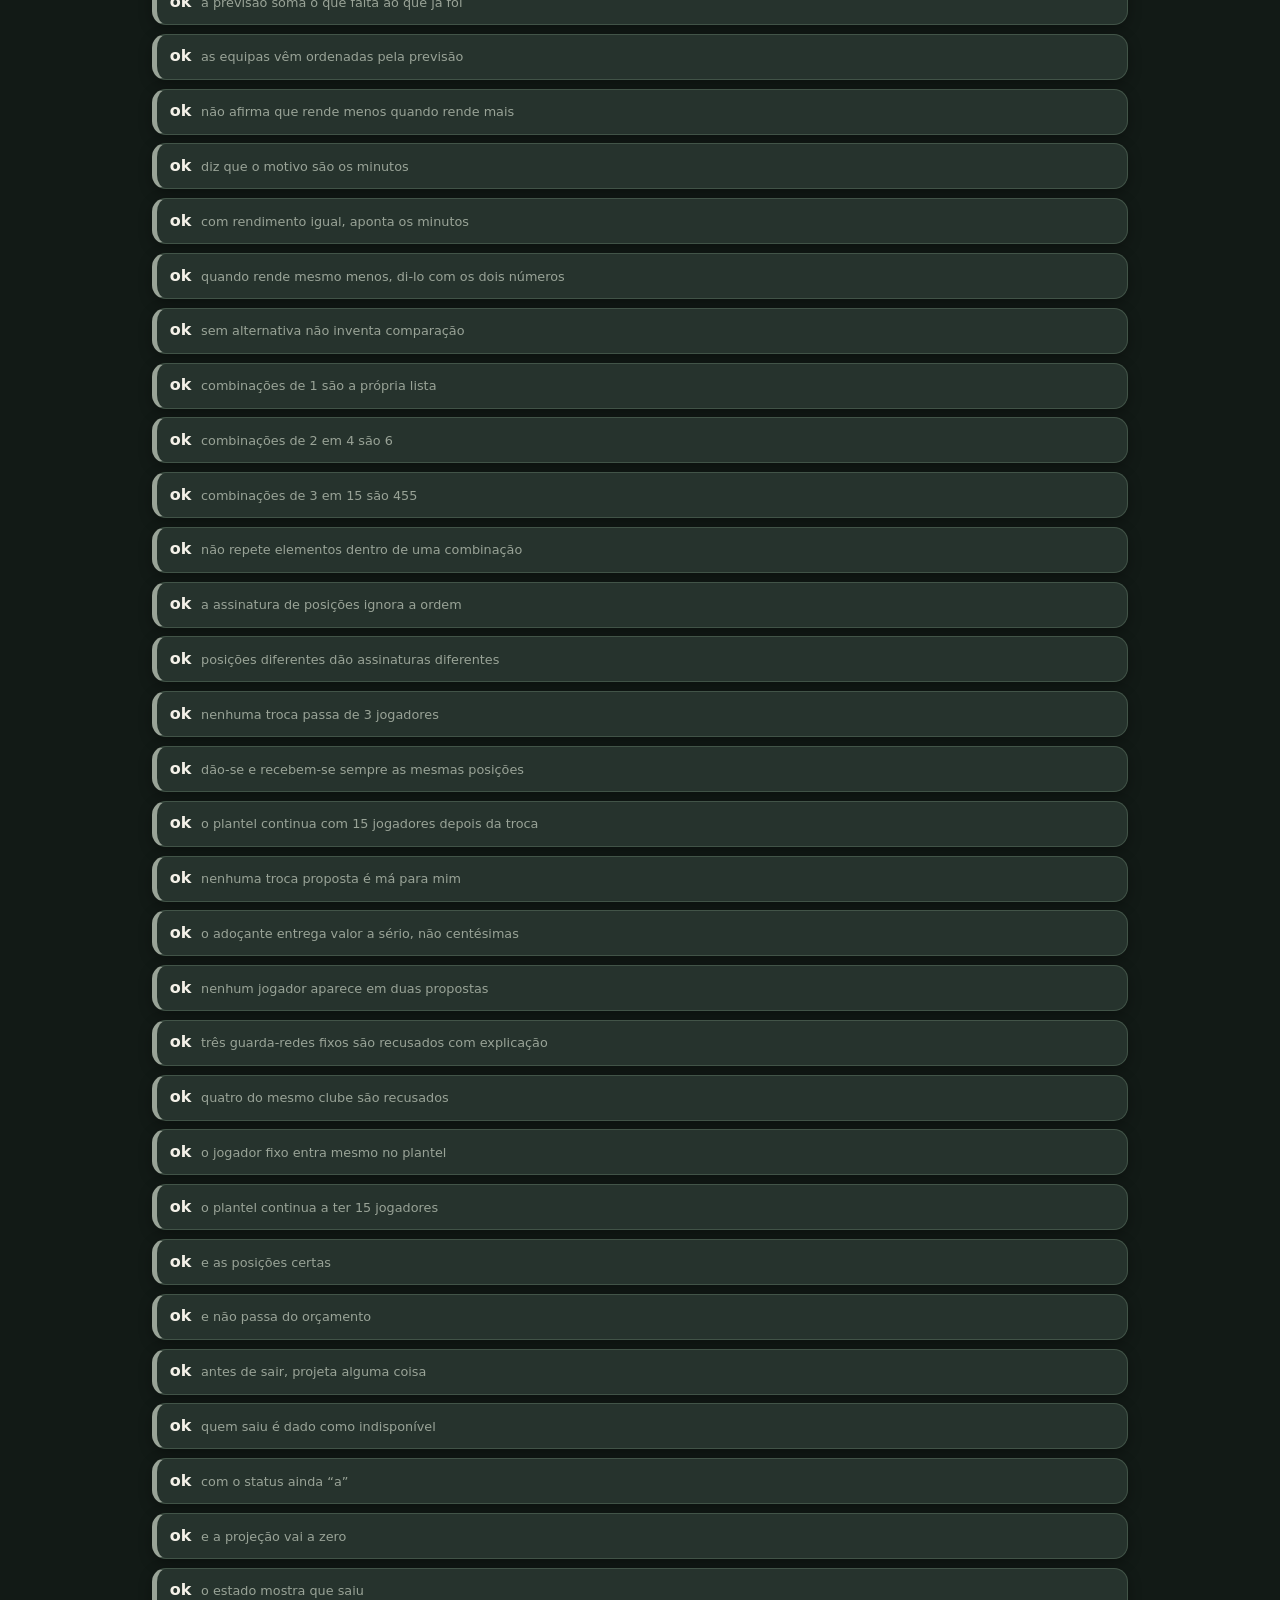
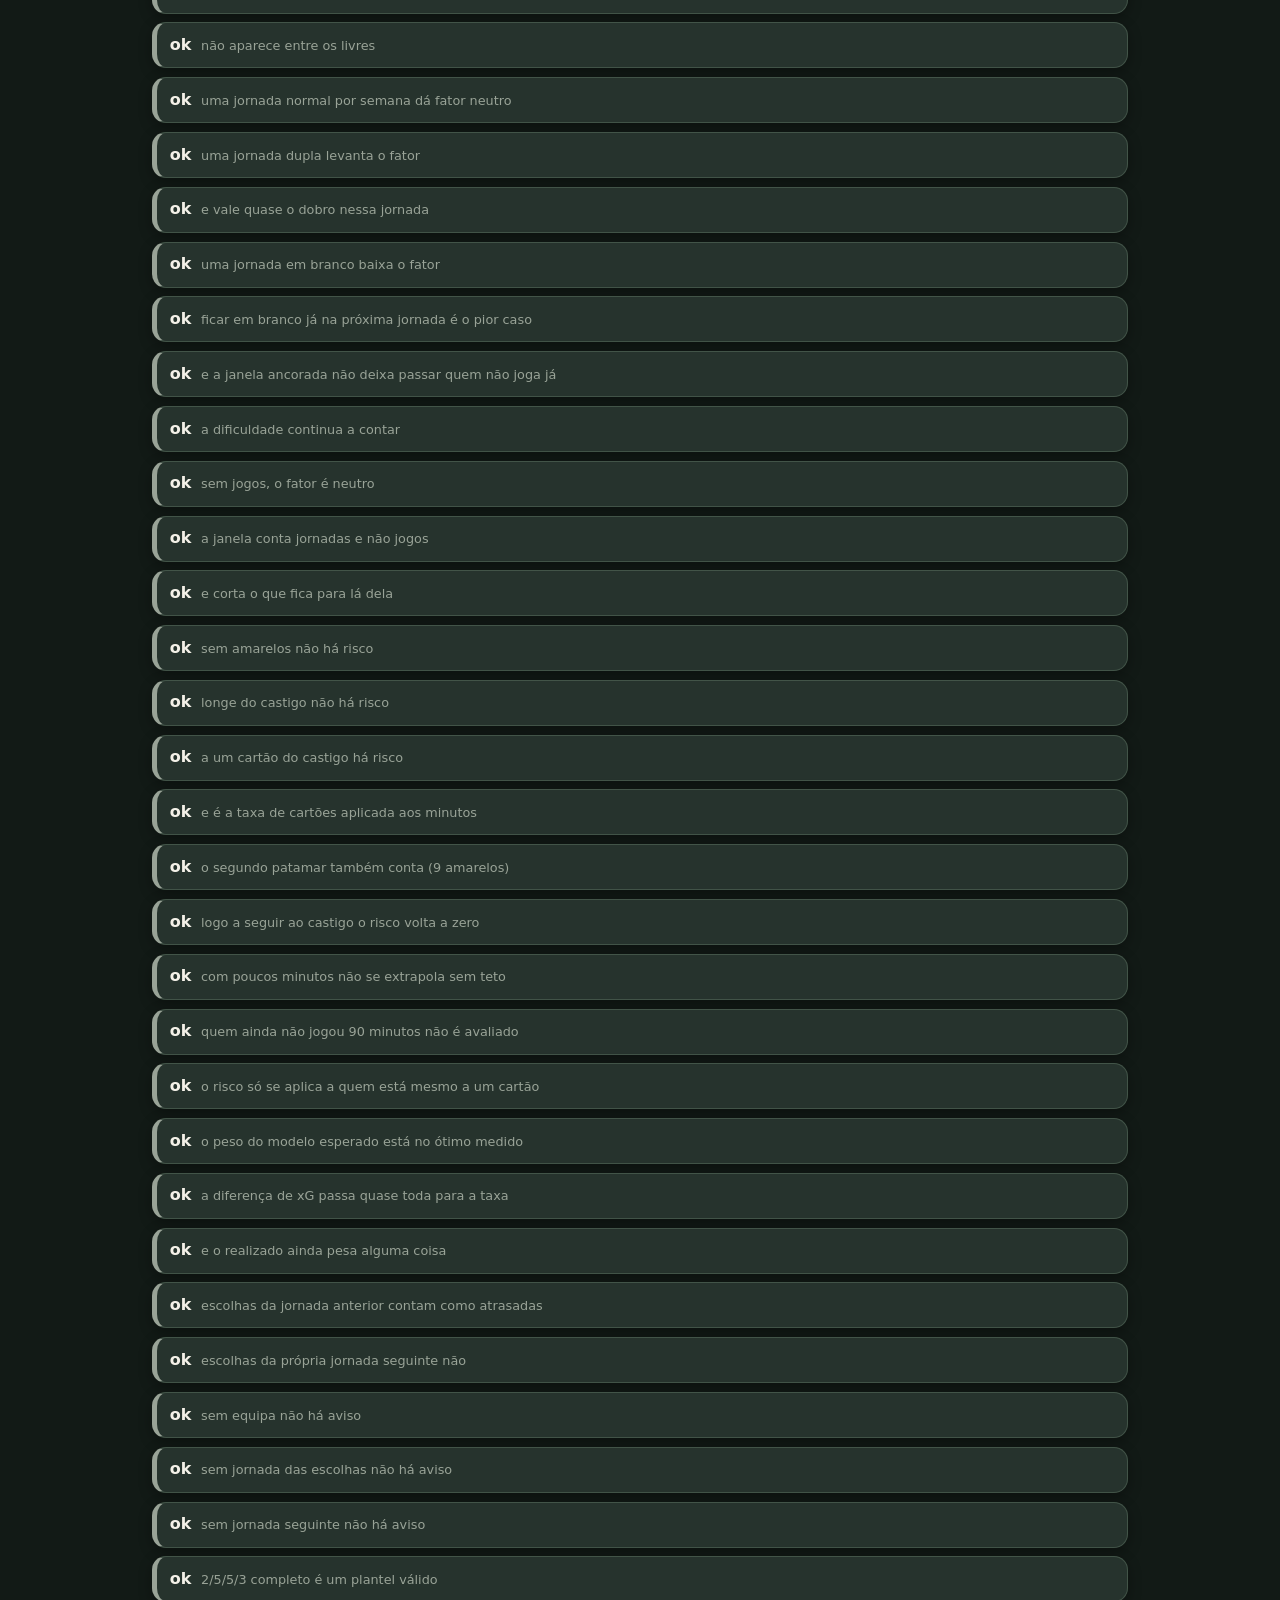
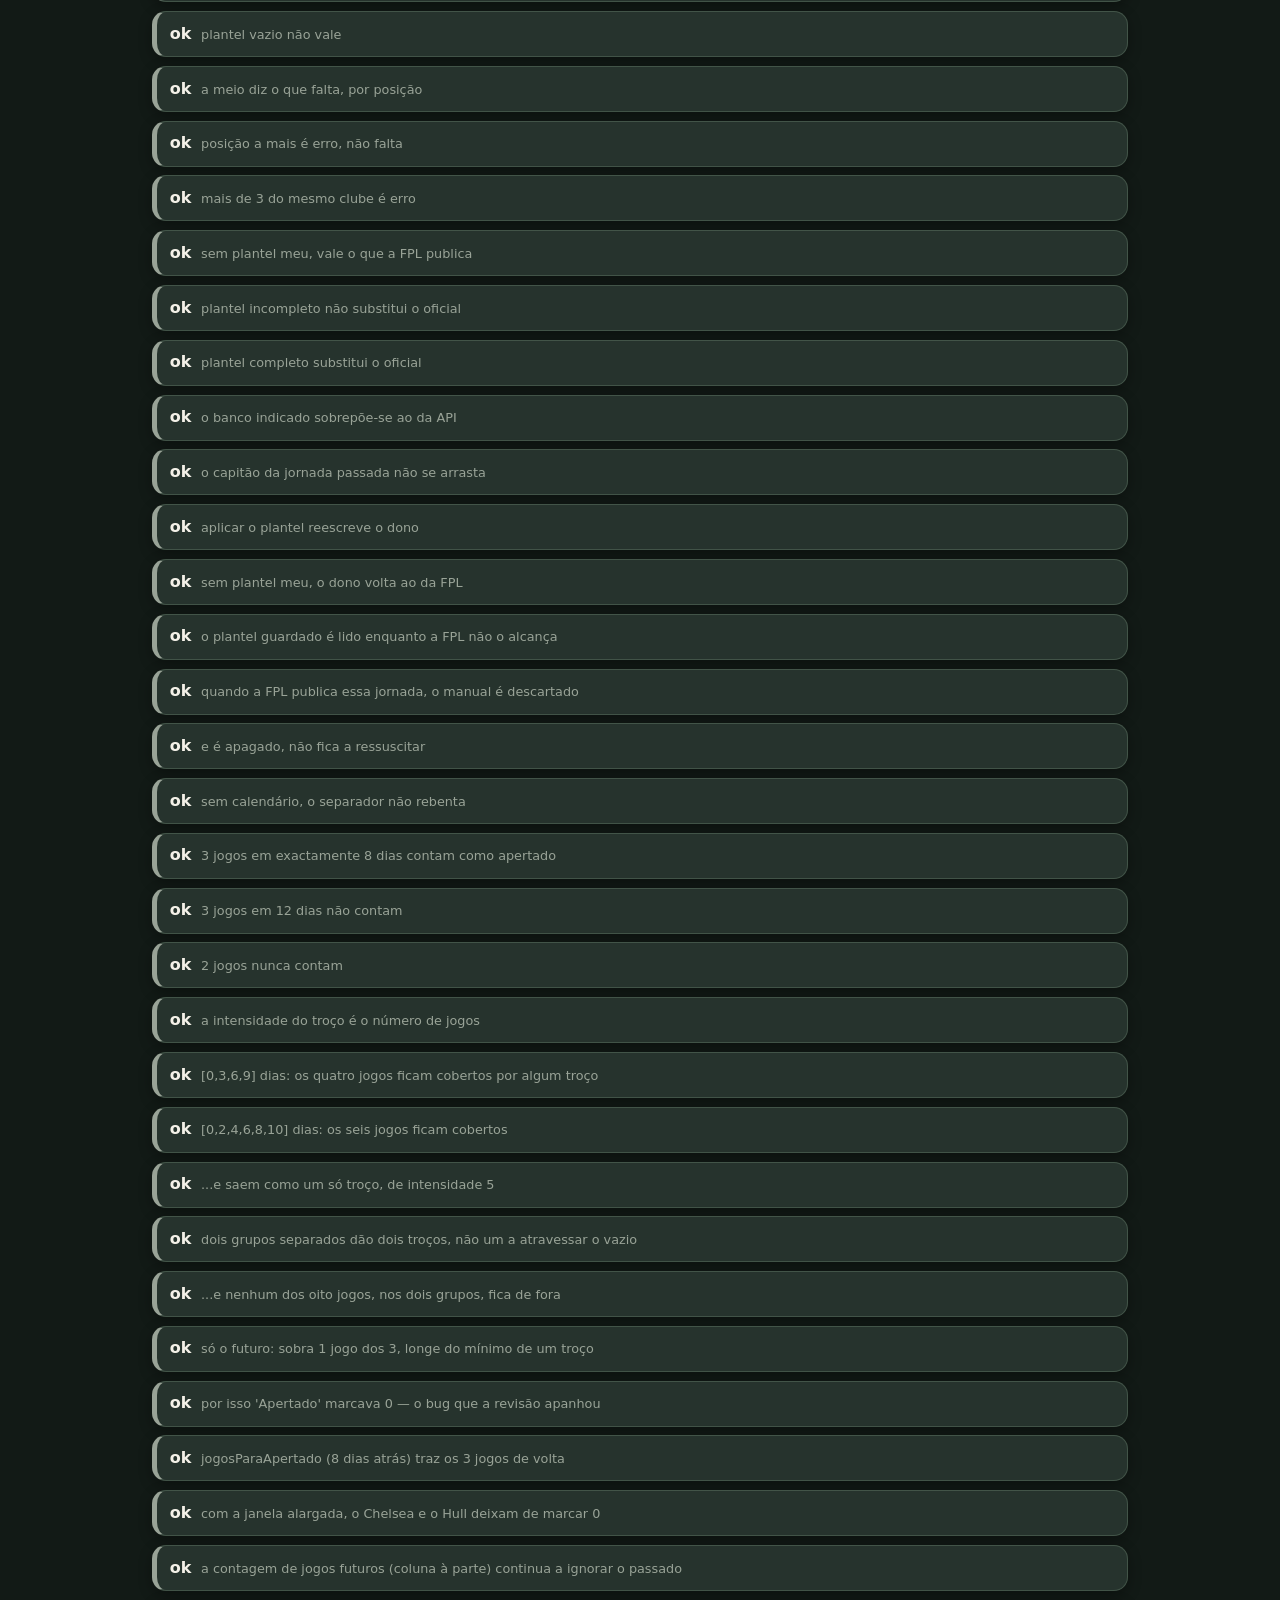
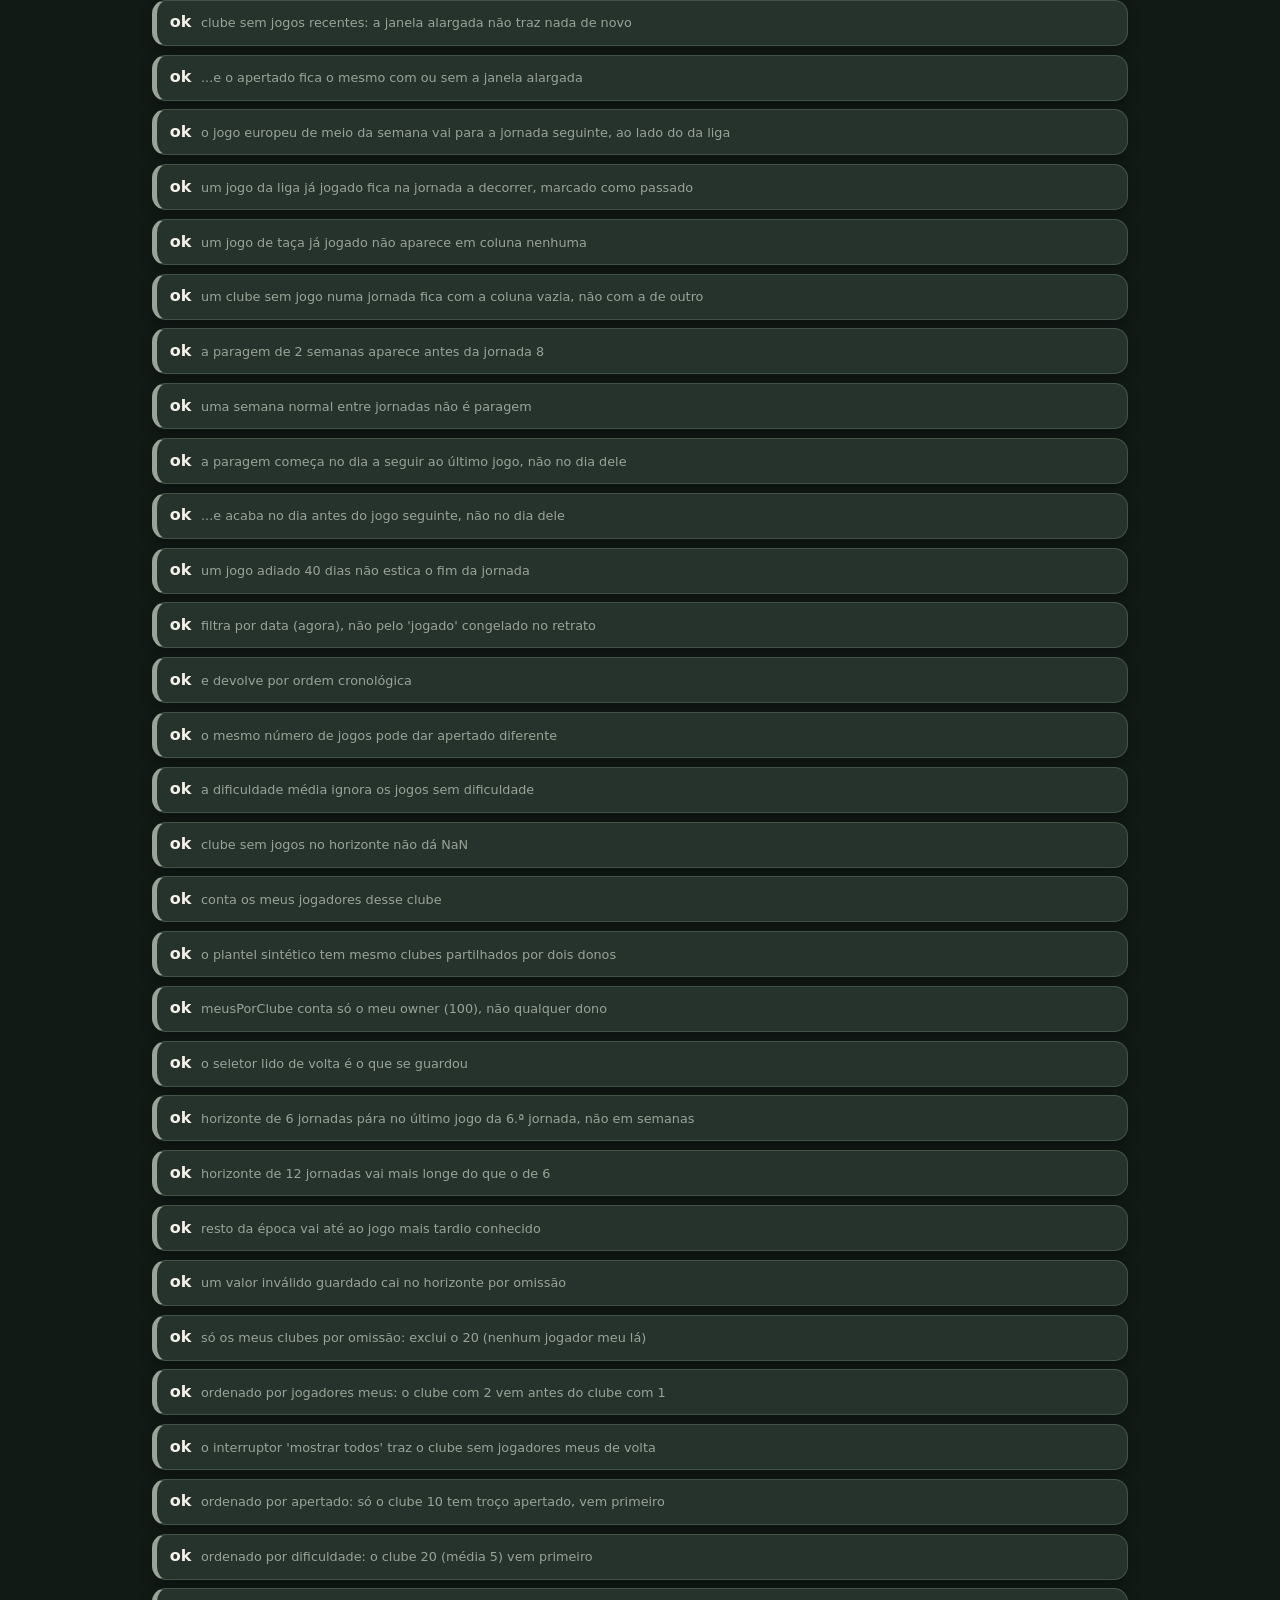
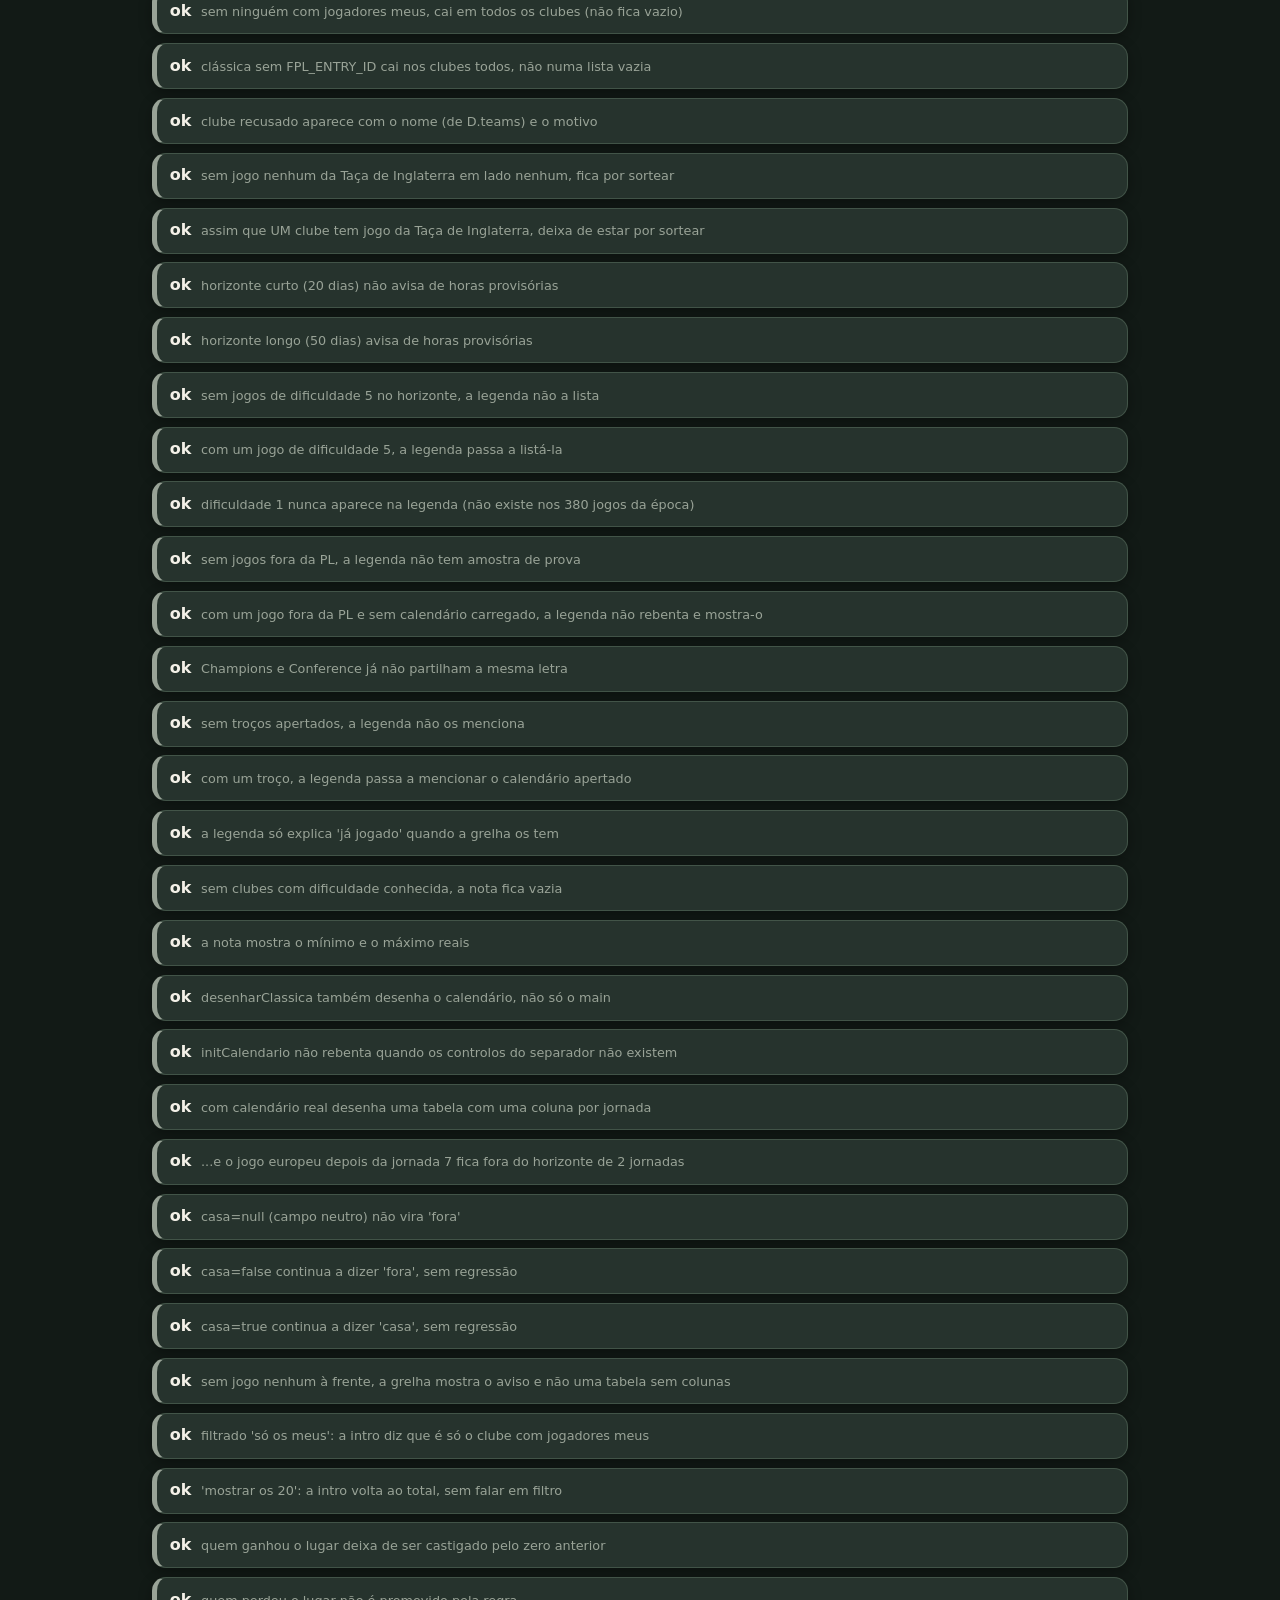
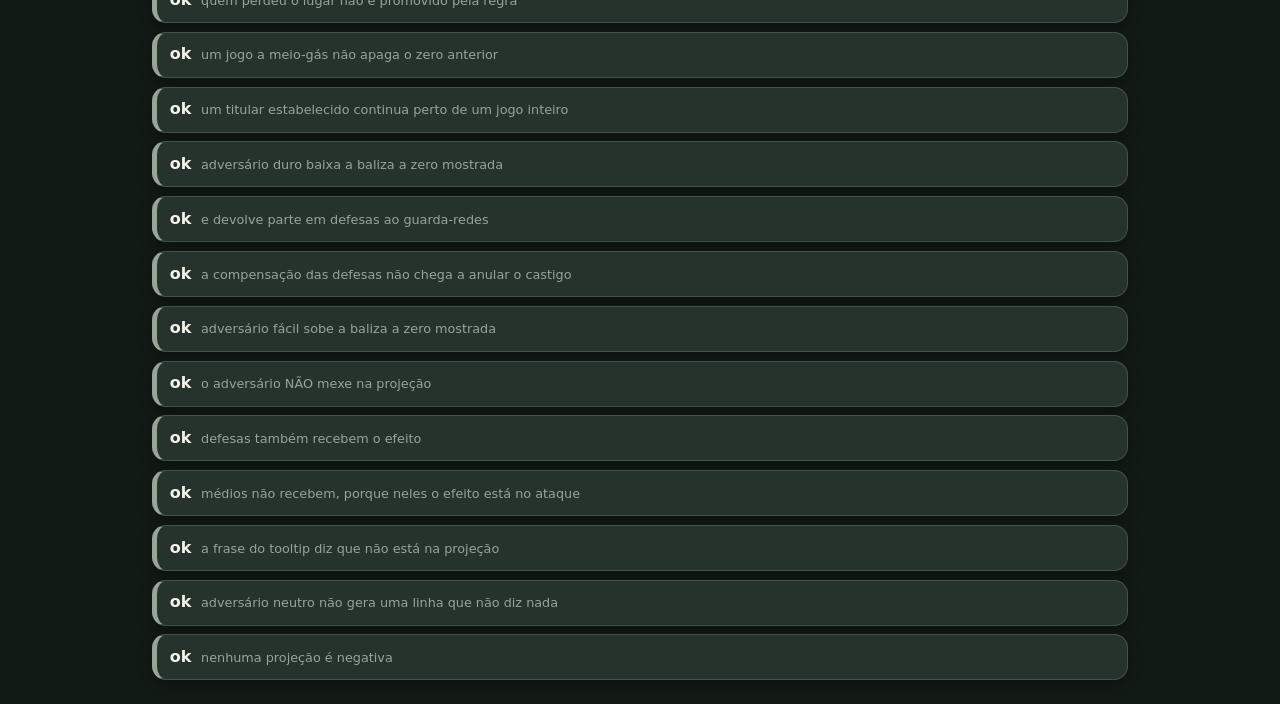
==== commit c67fd1e2: "Calendario por jornada, uma so margem, e a suite de testes que abortava a meio Feito o que ficou reg" ====
--- a/site/testes.html
+++ b/site/testes.html
@@ -759,31 +759,68 @@
     resumoClube(1, tranquiloFuturo, {}, tranquiloAlargado).apertado);
 })();
 
-/* --- Calendário: o gráfico não desenha à esquerda do início do horizonte,
-   mesmo quando um troço apertado começa no passado (jogosParaApertado) --- */
-(function () {
-  if (typeof desenharCalendario !== "function" || typeof definirMostrarTodos !== "function") return;
-  const guardadoC = C, guardadoMostrar = calMostrarTodos;
-  definirMostrarTodos(true); // não depender de quem tem jogadores meus aqui
+/* --- Calendário: uma coluna por jornada --- */
+(function () {
+  if (typeof jogosPorColuna !== "function" || typeof limitesJornadas !== "function") return;
+  const guardadoC = C;
   const agora = Date.now();
   const d = (n) => new Date(agora + n * 864e5).toISOString();
-  // 3 jogos em 6 dias, dois já passados: o troço (medido com a janela
-  // alargada) começa antes de "agora", que é o início do eixo do gráfico.
+  // Jornada 6 a decorrer (o Chelsea já jogou, o Arsenal ainda não), jornada 7
+  // daqui a uma semana e a 8 depois de uma paragem de duas semanas. O Arsenal
+  // tem um jogo europeu a meio da semana entre a 6 e a 7.
   C = { clubes: {
-    "1": { nome: "Chelsea", curto: "CHE", jogos: [
-      { data: d(-3), comp: "PL", dif: 3, casa: true, jogado: true },
-      { data: d(-0.5), comp: "LC", dif: null, casa: true, jogado: true },
-      { data: d(3), comp: "PL", dif: 3, casa: false, jogado: false },
+    "1": { nome: "Arsenal", curto: "ARS", jogos: [
+      { data: d(1), comp: "PL", jornada: 6, dif: 3, adv: 2 },
+      { data: d(4), comp: "UCL", jornada: null, dif: null, adv_nome: "Bayern" },
+      { data: d(7), comp: "PL", jornada: 7, dif: 4, adv: 2 },
+      { data: d(28), comp: "PL", jornada: 8, dif: 2, adv: 2 },
     ] },
-  }, competicoes: { PL: "Premier League", LC: "Taça da Liga" }, recusados: {} };
-  const div = document.createElement("div");
-  div.id = "cal-grafico";
-  document.body.appendChild(div);
-  desenharCalendario();
-  verificar("um troço com início no passado não desenha 'left:' negativo",
-    div.innerHTML.indexOf("left:-") < 0, div.innerHTML);
-  document.body.removeChild(div);
-  definirMostrarTodos(guardadoMostrar);
+    "2": { nome: "Chelsea", curto: "CHE", jogos: [
+      { data: d(-1), comp: "PL", jornada: 6, dif: 3, adv: 1 },
+      { data: d(-3), comp: "LC", jornada: null, dif: null, adv_nome: "Hull" },
+      { data: d(8), comp: "PL", jornada: 7, dif: 3, adv: 1 },
+    ] },
+  }, competicoes: { PL: "Premier League", UCL: "Champions League", LC: "Taça da Liga" },
+  recusados: {} };
+  const lim = limitesJornadas();
+  const cols = [6, 7, 8];
+  const ars = jogosPorColuna(C.clubes["1"], cols, lim);
+  const che = jogosPorColuna(C.clubes["2"], cols, lim);
+  verificar("o jogo europeu de meio da semana vai para a jornada seguinte, ao lado do da liga",
+    ars[7].length === 2 && ars[7][0].comp === "UCL" && ars[7][1].comp === "PL", ars[7]);
+  verificar("um jogo da liga já jogado fica na jornada a decorrer, marcado como passado",
+    che[6].length === 1 && che[6][0].passado === true, che[6]);
+  verificar("um jogo de taça já jogado não aparece em coluna nenhuma",
+    cols.every((n) => che[n].every((j) => j.comp !== "LC")), che);
+  verificar("um clube sem jogo numa jornada fica com a coluna vazia, não com a de outro",
+    che[8].length === 0, che[8]);
+  verificar("a paragem de 2 semanas aparece antes da jornada 8",
+    pausaAntes(8, lim) !== null, pausaAntes(8, lim));
+  verificar("uma semana normal entre jornadas não é paragem",
+    pausaAntes(7, lim) === null, pausaAntes(7, lim));
+  const p = pausaAntes(8, lim);
+  // Os extremos são os dias SEM jogo, não os dos jogos que rodeiam a pausa —
+  // uma versão antiga dizia "sem jogos entre 20/09 e 10/10" com 8 jogos a 20/09.
+  verificar("a paragem começa no dia a seguir ao último jogo, não no dia dele",
+    p && p.inicio === (Math.floor(lim[7].fim / 864e5) + 1) * 864e5, [p, lim[7]]);
+  verificar("...e acaba no dia antes do jogo seguinte, não no dia dele",
+    p && p.fim === (Math.floor(lim[8].inicio / 864e5) - 1) * 864e5, [p, lim[8]]);
+  C = guardadoC;
+})();
+
+/* --- Calendário: um jogo adiado não arrasta a fronteira da jornada --- */
+(function () {
+  if (typeof limitesJornadas !== "function") return;
+  const guardadoC = C;
+  const base = Date.parse("2026-11-07T15:00:00Z");
+  const d = (n) => new Date(base + n * 864e5).toISOString();
+  const jogos = [];
+  for (let i = 0; i < 9; i += 1) jogos.push({ data: d(i % 2), comp: "PL", jornada: 11 });
+  jogos.push({ data: d(40), comp: "PL", jornada: 11 }); // adiado para dezembro
+  C = { clubes: { "1": { nome: "A", jogos: jogos } }, competicoes: {}, recusados: {} };
+  const lim = limitesJornadas();
+  verificar("um jogo adiado 40 dias não estica o fim da jornada",
+    lim[11].fim < base + 2 * 864e5, lim[11]);
   C = guardadoC;
 })();
 
@@ -997,45 +1034,6 @@
   C = guardado;
 })();
 
-/* --- Calendário: paragem para seleções --- */
-(function () {
-  if (typeof pausaSeleccoes !== "function") return;
-  const guardado = C;
-  const agora = Date.now();
-  const d = (n) => new Date(agora + n * 864e5).toISOString();
-
-  C = { clubes: { "1": { nome: "A", jogos: [{ data: d(1) }, { data: d(8) }, { data: d(15) }] } },
-    competicoes: {}, recusados: {} };
-  verificar("jogos toda semana (intervalos de 7 dias) não acusam paragem",
-    pausaSeleccoes(agora + 20 * 864e5) === null);
-
-  // Só juntando os dois clubes é que o intervalo de 22 dias (jogo a jogo,
-  // o que dispara o limiar CAL_LIMIAR_PAUSA_DIAS) aparece — mas a pausa
-  // DEVOLVIDA é 2 dias mais estreita (20), porque começa e acaba nos dias
-  // SEM jogo nenhum, não nos dias dos jogos que a rodeiam. Afirmar só a
-  // duração não apanha isto: uma versão que devolvesse os dias dos jogos
-  // (3 e 25) em vez dos dias vazios (4 e 24) tinha a mesma duração "redonda"
-  // que se poderia calcular mal (22, não 20) e produzia no ecrã "sem jogos
-  // entre [dia com jogo] e [dia com jogo]" — a frase que a revisão apanhou.
-  // Por isso os extremos, não a duração, é que se afirmam a seguir.
-  C = { clubes: {
-    "1": { nome: "A", jogos: [{ data: d(1) }, { data: d(3) }] },
-    "2": { nome: "B", jogos: [{ data: d(25) }, { data: d(27) }] },
-  }, competicoes: {}, recusados: {} };
-  const p = pausaSeleccoes(agora + 30 * 864e5);
-
-  // `Math.floor` replica o que a própria função faz para
-  // não depender da hora do dia em que este teste corre.
-  const diaUltimoJogoAntes = Math.floor((agora + 3 * 864e5) / 864e5);
-  const diaPrimeiroJogoDepois = Math.floor((agora + 25 * 864e5) / 864e5);
-  verificar("a paragem começa a seguir ao último jogo, não no dia dele",
-    p && p.inicio === (diaUltimoJogoAntes + 1) * 864e5, [p, diaUltimoJogoAntes]);
-  verificar("...e acaba antes do jogo seguinte, não no dia dele",
-    p && p.fim === (diaPrimeiroJogoDepois - 1) * 864e5, [p, diaPrimeiroJogoDepois]);
-
-  C = guardado;
-})();
-
 /* --- Calendário: prova universal (Taça de Inglaterra) ainda por sortear --- */
 (function () {
   if (typeof provasPorSortear !== "function") return;
@@ -1066,24 +1064,36 @@
     temHorasProvisorias(agora + 50 * 864e5));
 })();
 
-/* --- Calendário: a legenda só lista o que está no horizonte mostrado --- */
+/* --- Calendário: a legenda só lista o que está no horizonte mostrado ---
+   Estes testes faziam `array.indexOf("texto")`, que procura um elemento IGUAL
+   e não um pedaço de texto: passavam sempre, dissesse a legenda o que
+   dissesse. E a chamada com C nulo rebentava e abortava o resto da suite. */
 (function () {
   if (typeof legendaCalendario !== "function") return;
+  const guardado = C;
+  C = null;
+  const txt = (jogos, trocos, extra) => legendaCalendario(jogos, trocos, extra).join("");
   verificar("sem jogos de dificuldade 5 no horizonte, a legenda não a lista",
-    legendaCalendario([{ comp: "PL", dif: 3 }], []).indexOf("dificuldade 5 (muito difícil)") < 0);
+    txt([{ comp: "PL", dif: 3 }], []).indexOf("muito difícil") < 0);
   verificar("com um jogo de dificuldade 5, a legenda passa a listá-la",
-    legendaCalendario([{ comp: "PL", dif: 5 }], []).some((s) => s.indexOf("dificuldade 5") >= 0));
+    txt([{ comp: "PL", dif: 5 }], []).indexOf("muito difícil") >= 0);
   verificar("dificuldade 1 nunca aparece na legenda (não existe nos 380 jogos da época)",
     legendaCalendario([{ comp: "PL", dif: 1 }], []).length === 0,
     legendaCalendario([{ comp: "PL", dif: 1 }], []));
-  verificar("sem jogos fora da PL, a legenda não menciona Europa/taças",
-    legendaCalendario([{ comp: "PL", dif: 3 }], []).indexOf("Europa / taças") < 0);
-  verificar("com um jogo fora da PL, a legenda passa a mencionar Europa/taças",
-    legendaCalendario([{ comp: "UCL", dif: null }], []).indexOf("Europa / taças") >= 0);
+  verificar("sem jogos fora da PL, a legenda não tem amostra de prova",
+    txt([{ comp: "PL", dif: 3 }], []).indexOf("fora-pl") < 0);
+  verificar("com um jogo fora da PL e sem calendário carregado, a legenda não rebenta e mostra-o",
+    txt([{ comp: "UCL", dif: null }], []).indexOf("CH") >= 0);
+  verificar("Champions e Conference já não partilham a mesma letra",
+    letraProva("UCL") !== letraProva("UECL"), [letraProva("UCL"), letraProva("UECL")]);
   verificar("sem troços apertados, a legenda não os menciona",
-    legendaCalendario([], []).some((s) => s.indexOf("apertado") >= 0) === false);
+    txt([], []).indexOf("apertado") < 0);
   verificar("com um troço, a legenda passa a mencionar o calendário apertado",
-    legendaCalendario([], [{ jogos: 3 }]).some((s) => s.indexOf("apertado") >= 0));
+    txt([], [{ jogos: 3 }]).indexOf("apertado") >= 0);
+  verificar("a legenda só explica 'já jogado' quando a grelha os tem",
+    txt([], [], {}).indexOf("já jogado") < 0 &&
+    txt([], [], { passados: true }).indexOf("já jogado") >= 0);
+  C = guardado;
 })();
 
 /* --- Calendário: a nota da dificuldade mostra a amplitude real --- */
@@ -1118,19 +1128,23 @@
   const agora = Date.now();
   C = { clubes: {
     "1": { nome: "Arsenal", curto: "ARS", jogos: [
-      { data: new Date(agora + 2 * 864e5).toISOString(), comp: "PL", dif: 3,
+      { data: new Date(agora + 2 * 864e5).toISOString(), comp: "PL", dif: 3, jornada: 6,
         adv: 2, adv_nome: null, casa: true, jogado: false, hora_incerta: false },
-      { data: new Date(agora + 6 * 864e5).toISOString(), comp: "PL", dif: 4,
+      { data: new Date(agora + 6 * 864e5).toISOString(), comp: "PL", dif: 4, jornada: 7,
         adv: 3, adv_nome: null, casa: false, jogado: false, hora_incerta: false },
       { data: new Date(agora + 9 * 864e5).toISOString(), comp: "UCL", dif: null,
         adv: null, adv_nome: "Bayern", casa: true, jogado: false, hora_incerta: true },
     ] },
   }, competicoes: { PL: "Premier League", UCL: "Champions League" } };
-  // Sem #cal-grafico neste harness: só prova que a lógica (ordenar clubes,
-  // filtrar o horizonte, agrupar troços apertados, montar os marcadores) não
-  // rebenta com dados verdadeiros. O conteúdo visual verifica-se no browser.
-  verificar("com calendário real também não rebenta",
-    (desenharCalendario(), true));
+  const div = document.createElement("div");
+  div.id = "cal-grafico";
+  document.body.appendChild(div);
+  desenharCalendario();
+  verificar("com calendário real desenha uma tabela com uma coluna por jornada",
+    div.querySelectorAll("thead .cal-c-j").length === 2, div.innerHTML);
+  verificar("...e o jogo europeu depois da jornada 7 fica fora do horizonte de 2 jornadas",
+    div.innerHTML.indexOf(">CH<") < 0, div.innerHTML);
+  document.body.removeChild(div);
   C = guardado;
 })();
 
@@ -1167,8 +1181,8 @@
   div.id = "cal-grafico";
   document.body.appendChild(div);
   desenharCalendario();
-  verificar("sem jogo nenhum à frente, o gráfico mostra o aviso, não 'width:-'",
-    div.innerHTML.indexOf("width:-") < 0 && div.innerHTML.indexOf("Sem jogos conhecidos") >= 0,
+  verificar("sem jogo nenhum à frente, a grelha mostra o aviso e não uma tabela sem colunas",
+    div.innerHTML.indexOf("<table") < 0 && div.innerHTML.indexOf("Sem jogos conhecidos") >= 0,
     div.innerHTML);
   document.body.removeChild(div);
   C = guardado;
@@ -1191,14 +1205,13 @@
 
   definirMostrarTodos(false);
   desenharCalendario();
-  verificar("filtrado 'só os meus': a intro conta só os clubes mostrados e avisa do filtro",
-    div.textContent.indexOf("1 clube ") >= 0 && div.textContent.indexOf("filtrada") >= 0,
-    div.textContent);
+  verificar("filtrado 'só os meus': a intro diz que é só o clube com jogadores meus",
+    div.textContent.indexOf("Só o clube") === 0, div.textContent);
 
   definirMostrarTodos(true);
   desenharCalendario();
   verificar("'mostrar os 20': a intro volta ao total, sem falar em filtro",
-    div.textContent.indexOf("2 clubes") >= 0 && div.textContent.indexOf("filtrada") < 0,
+    div.textContent.indexOf("2 clubes") >= 0 && div.textContent.indexOf("Só") < 0,
     div.textContent);
 
   document.body.removeChild(div);
--- a/site/styles.css
+++ b/site/styles.css
@@ -15,18 +15,38 @@
    ========================================================================== */
 
 :root {
-  --fundo: #12171a;
-  --painel: #1b2420;
-  --painel-2: #232f28;
-  --texto: #f4f1e8;
-  --texto-2: #99a397;
+  /* Os controlos nativos (caixa de verificação, listas, barras de scroll)
+     vinham em claro: uma caixa branca no meio do ecrã escuro. */
+  color-scheme: dark;
+  /* Superfícies, todas na mesma família de matiz (138-152°). O fundo esteve
+     três semanas a 203° — azul frio de ecrã, exactamente o que o cabeçalho
+     acima diz recusar, e na maior área da aplicação. Medido e corrigido. */
+  --fundo: #121a16;       /* matiz 150 */
+  --painel: #26332d;      /* 1.34:1 contra o fundo */
+  --painel-2: #32443a;    /* 1.71:1 */
+  --borda: #425448;       /* 2.19:1 — os cartões tinham contorno a 1.38:1 e não se liam */
+  --texto: #f4f1e8;       /* 15.7:1 sobre o fundo */
+  --texto-2: #99a397;     /* 6.8:1 */
   --texto-fraco: #99a397; /* alias: algumas regras antigas já assumiam este nome */
   --acento: #3ecf82;      /* relva */
   --aviso: #e8b23f;       /* ouro do "Hall of Fame" */
   --perigo: #ef6b57;      /* coral — mais quente que um vermelho de alarme */
-  --borda: #2c362f;
   --foco: #6fb8ff;        /* só o anel de foco: fora da paleta de propósito, para se destacar */
+
+  /* O relvado é o único plano iluminado do produto. Não é decoração a mais:
+     é o que faz o onze ser o sítio onde o olho pousa primeiro, que é o que a
+     promessa dos três segundos exige. As faixas ficam a 1.44:1 entre si —
+     estavam a 1.09:1, dentro do ruído de compressão de um JPEG. */
+  --relva: #3b5d4c;       /* 2.41:1 contra o fundo */
+  --relva-clara: #4c7762; /* 3.48:1 */
+  --chip: #141f1a;        /* o cartão é escuro SOBRE a relva: 3.3:1 contra ela,
+                             e o texto secundário fica a 6.5:1 em vez de 1.95:1 */
   --sombra: 0 4px 14px rgba(0, 0, 0, 0.32);
+  /* Uma só largura e uma só margem esquerda para cabeçalho, separadores e
+     painéis. Eram quatro (16, 62, 185 e 145px a 1280), e o conteúdo saltava
+     40px ao entrar no Calendário. 63rem é o que a grelha de 12 jornadas pede. */
+  --largura: 63rem;
+  --margem: max(1rem, calc((100% - var(--largura)) / 2 + 1rem));
   --raio: 10px;
   --raio-lg: 14px;
 }
@@ -64,7 +84,7 @@
 }
 
 /* Cabeçalho */
-.topo { padding: 1.1rem 1rem 0.6rem; border-bottom: 1px solid var(--borda); }
+.topo { padding: 1.1rem var(--margem) 0.6rem; border-bottom: 1px solid var(--borda); }
 .topo-linha { display: flex; align-items: center; gap: 0.7rem; flex-wrap: wrap; }
 .crest {
   width: 2.15rem;
@@ -81,7 +101,7 @@
   font-weight: 700;
   text-transform: uppercase;
   letter-spacing: 0.09em;
-  color: var(--acento);
+  color: var(--texto-2);
 }
 .topo h1 {
   margin: 0;
@@ -102,14 +122,17 @@
   align-items: center;
 }
 .countdown {
-  color: var(--acento);
+  color: var(--texto);
   font-weight: 700;
   font-variant-numeric: tabular-nums;
-  background: color-mix(in srgb, var(--acento) 15%, transparent);
+  background: var(--painel);
   border-radius: 999px;
   padding: 0.1rem 0.6rem;
 }
+/* Neutra enquanto há tempo; dourada no último dia; coral nas últimas 3 horas. */
+.countdown.alerta { color: var(--aviso); background: color-mix(in srgb, var(--aviso) 16%, transparent); }
 .countdown.urgente { color: var(--perigo); background: color-mix(in srgb, var(--perigo) 18%, transparent); }
+.velho { color: var(--aviso); font-weight: 700; }
 
 /* Ticker de notícias — pensado como uma faixa de resultados ao vivo: o ponto
    antes do texto é o único sinal "on air", sem animação própria (a única
@@ -132,7 +155,7 @@
   height: 0.4rem;
   transform: translateY(-50%);
   border-radius: 50%;
-  background: var(--perigo);
+  background: var(--texto-2);
 }
 .ticker-track { display: inline-block; padding-left: 100%; animation: desfilar 60s linear infinite; }
 .ticker:hover .ticker-track,
@@ -153,16 +176,25 @@
 .tabs {
   display: flex;
   border-bottom: 1px solid var(--borda);
-  padding: 0 0.4rem;
+  /* O texto do primeiro separador alinha com o conteúdo: margem menos o
+     padding do próprio botão. */
+  padding: 0 calc(var(--margem) - 0.6rem);
   position: sticky;
   top: 0;
   background: var(--fundo);
   z-index: 2;
   overflow-x: auto;
+  scrollbar-width: thin;
+}
+/* No telemóvel a barra de scroll dos separadores fazia um segundo traço
+   cinzento por baixo do do separador ativo. Arrasta-se com o dedo. */
+@media (max-width: 39.99rem) {
+  .tabs { scrollbar-width: none; }
+  .tabs::-webkit-scrollbar { display: none; }
 }
 .tabs [role="tab"] {
   font-size: 0.8rem;
-  flex: 1 0 auto;
+  flex: 0 0 auto;
   min-width: 0;
   background: none;
   border: none;
@@ -175,12 +207,16 @@
   transition: color 0.15s ease, border-color 0.15s ease;
 }
 .tabs [role="tab"]:hover { color: var(--texto); }
+/* O separador ativo era verde, e o verde nesta app quer dizer "disponível".
+   Fica creme, e o traço só por baixo da palavra: ocupava o botão inteiro,
+   mais largo do que o rótulo e descentrado dele. */
 .tabs [role="tab"][aria-selected="true"] {
-  color: var(--acento);
-  border-bottom-color: var(--acento);
-}
-
-main { padding: 1rem; max-width: 58rem; margin: 0 auto; }
+  color: var(--texto);
+  background: linear-gradient(currentColor, currentColor) no-repeat center bottom / calc(100% - 1.2rem) 3px;
+  background-origin: border-box;
+}
+
+main { padding: 1rem; max-width: var(--largura); margin: 0 auto; }
 
 /* Tabelas */
 .tabela { width: 100%; border-collapse: collapse; font-size: 0.9rem; }
@@ -210,6 +246,9 @@
 }
 .estado.warn { background: color-mix(in srgb, var(--aviso) 16%, transparent); color: var(--aviso); border-color: color-mix(in srgb, var(--aviso) 35%, transparent); }
 .estado.bad { background: color-mix(in srgb, var(--perigo) 16%, transparent); color: var(--perigo); border-color: color-mix(in srgb, var(--perigo) 35%, transparent); }
+/* Informação sem juízo (um valor de transferência, um cargo de bola parada,
+   um lugar na tabela): não é verde, porque não diz nada sobre jogar. */
+.estado.info { background: var(--painel-2); color: var(--texto); border-color: var(--borda); }
 .estado.ok { background: color-mix(in srgb, var(--acento) 15%, transparent); color: var(--acento); border-color: color-mix(in srgb, var(--acento) 35%, transparent); }
 
 /* Boletim */
@@ -248,6 +287,9 @@
 
 /* Filtros */
 .filtros { display: grid; gap: 0.55rem; margin-bottom: 0.8rem; }
+/* O seletor da janela governa o que vem abaixo do onze (livres, trocas,
+   projeções), não o onze: fica por baixo dele, e do tamanho do que diz. */
+#form-janela { max-width: 22rem; margin: 1.5rem 0 0.2rem; }
 /* Linha própria: no ecrã largo o .filtros é de duas colunas, e uma fila de
    botões na segunda esmagava a caixa de procura para 140px. */
 .filtros-botoes {
@@ -385,19 +427,38 @@
 .wire li.mencao { background: color-mix(in srgb, var(--perigo) 10%, transparent); border-radius: 6px; padding-left: 0.45rem; }
 
 /* Projeções */
-.tabela .forte { font-weight: 800; color: var(--acento); }
+.tabela .forte { font-weight: 800; color: var(--texto); }
+.tabela .atras { color: var(--texto-2); }
 .sub-total { font-weight: 500; font-size: 0.8rem; color: var(--texto-2); }
+.sec-titulo { font-size: 1.3rem; }
 .tabela-proj th, .tabela-proj td { padding: 0.5rem 0.4rem; }
 .tabela-proj td:first-child { line-height: 1.35; }
 .fx { display: inline-block; padding: 0.02rem 0.32rem; border-radius: 4px; font-size: 0.68rem; font-weight: 700; }
-.fx.d1, .fx.d2 { background: color-mix(in srgb, var(--acento) 20%, transparent); color: var(--acento); }
-.fx.d3 { background: var(--painel-2); color: var(--texto-2); }
-.fx.d4, .fx.d5 { background: color-mix(in srgb, var(--perigo) 18%, transparent); color: var(--perigo); }
+/* Dificuldade do adversário — a mesma escala nas projeções e no Calendário.
+   Eram duas: o Calendário pintava a 4 de dourado e as projeções de coral, e o
+   dourado já quer dizer "a vigiar" no resto da app. Ficam verde (fácil) e
+   coral (difícil), que é a convenção de qualquer tabela de jogos de fantasy,
+   e a 5 passa a cheia para se separar da 4 — estavam iguais. */
+.fx.d1, .fx.d2, .cal-jogo.d2 { background: color-mix(in srgb, var(--acento) 18%, transparent); color: var(--acento); }
+/* O neutro sem preenchimento: cinzento sobre --painel-2 dava 3.97:1, abaixo
+   dos 4.5:1 para texto deste tamanho, e é a dificuldade de 45% dos jogos. Só
+   contorno, o texto fica a 6.8:1 sobre o fundo e a 5.0:1 sobre um painel. */
+.fx.d3, .cal-jogo.d3 { background: transparent; color: var(--texto-2); }
+.fx.d3 { box-shadow: inset 0 0 0 1px var(--borda); }
+.fx.d4, .cal-jogo.d4 { background: color-mix(in srgb, var(--perigo) 16%, transparent); color: var(--perigo); }
+.fx.d5, .cal-jogo.d5 { background: var(--perigo); color: #1a0d0a; border-color: var(--perigo); }
 .explicacao { margin-bottom: 1rem; }
 .explicacao .corpo p { font-size: 0.85rem; margin: 0.55rem 0; line-height: 1.55; }
 
 /* Sugestões */
-.sub-titulo { font-size: 0.95rem; font-weight: 800; margin: 1.2rem 0 0.4rem; }
+/* Títulos de secção em maiúsculas pequenas com tracking, como o briefing diz
+   que são — estavam a 0.95rem/800, um degrau só abaixo do título da página
+   (1.08rem/800), e as duas hierarquias liam-se como uma. */
+.sub-titulo {
+  font-size: 0.74rem; font-weight: 800; text-transform: uppercase;
+  letter-spacing: 0.08em; margin: 1.6rem 0 0.5rem;
+}
+.sub-titulo .sub-total { text-transform: none; letter-spacing: 0; }
 .sugestoes { list-style: none; margin: 0 0 0.5rem; padding: 0; display: grid; gap: 0.65rem; }
 .sugestoes li {
   background: var(--painel);
@@ -432,43 +493,144 @@
    a sério (faixas cortadas, círculo central, linha de meio-campo) porque
    isto já É uma folha de equipa, não precisa de fingir ser outra coisa. */
 .campo {
-  --linha-campo: color-mix(in srgb, var(--texto) 14%, transparent);
-  background-color: var(--painel);
+  --linha-campo: color-mix(in srgb, #ffffff 26%, transparent);
+  background-color: var(--relva);
   background-image:
     radial-gradient(circle at 50% 50%,
-      transparent 2.3rem, var(--linha-campo) 2.3rem 2.4rem, transparent 2.4rem),
-    linear-gradient(0deg, var(--linha-campo) 0 1px, transparent 1px),
+      transparent 3.1rem, var(--linha-campo) 3.1rem 3.2rem, transparent 3.2rem),
+    linear-gradient(0deg, var(--linha-campo) 0 2px, transparent 2px),
     repeating-linear-gradient(180deg,
-      color-mix(in srgb, var(--acento) 8%, var(--painel)) 0 2.6rem,
-      color-mix(in srgb, var(--acento) 3%, var(--painel)) 2.6rem 5.2rem);
+      var(--relva-clara) 0 2.6rem, var(--relva) 2.6rem 5.2rem);
   background-position: center, center, center;
   background-repeat: no-repeat, no-repeat, repeat;
-  background-size: auto, 100% 1px, auto;
-  border: 1px solid var(--borda);
-  border-radius: var(--raio-lg);
-  padding: 0.9rem 0.5rem;
+  background-size: auto, 100% 2px, auto;
+  /* Contorno claro: o campo é o plano iluminado, por isso a aresta dele não
+     pode ser a mesma borda escura do resto do chroma. */
+  border: 1px solid color-mix(in srgb, #ffffff 22%, transparent);
+  /* Um campo tem cantos, não é um cartão: com o raio dos cartões à volta,
+     o único objecto literal do ecrã lia-se como mais um painel. */
+  border-radius: 3px;
+  padding: 1.1rem 0.6rem;
   display: grid;
-  gap: 0.55rem;
+  gap: 0.6rem;
   box-shadow: var(--sombra);
-}
-.linha-campo { display: flex; flex-wrap: wrap; justify-content: center; gap: 0.4rem; }
+  /* Um campo com a formação na vertical e as faixas na horizontal não pode ser
+     uma caixa de correio: no ecrã largo chegava a 3.95:1. Limitado, fica perto
+     de 2:1 e sobra largura para os nomes — a 544px cada cartão tem 109px e
+     nenhum nome quebra. */
+  max-width: 34rem;
+  /* Encostado à mesma margem esquerda de tudo o resto: centrado, era o único
+     objecto do ecrã fora da coluna. */
+}
+/* Mais relva à vista no ecrã largo: com 9px entre linhas os cartões tapavam
+   76% da altura do campo, e o círculo central ficava todo por baixo deles. */
+@media (min-width: 40rem) {
+  .campo { gap: 1.05rem; padding: 1.4rem 0.8rem; }
+}
+/* `wrap` partia a formação: a 390px os cinco defesas quebravam para 4+1, e o
+   desenho dizia 1-4-1-4-1 dez píxeis abaixo de um rótulo que dizia 5-4-1. É a
+   família de defeito que mais custa a este projeto — texto a contradizer o
+   que está ao lado. Os cartões encolhem; a linha mantém a contagem. */
+.linha-campo {
+  display: flex;
+  flex-wrap: nowrap;
+  justify-content: center;
+  gap: 0.35rem;
+  min-width: 0;
+}
 .chip {
   display: inline-flex;
   flex-direction: column;
   align-items: center;
-  background: var(--painel);
-  border: 1px solid var(--borda);
-  border-radius: 8px;
-  padding: 0.3rem 0.5rem;
-  min-width: 4.6rem;
+  background: var(--chip);
+  border: 1px solid color-mix(in srgb, #000000 35%, transparent);
+  border-radius: 7px;
+  padding: 0.3rem 0.45rem;
+  min-width: 0;
   position: relative;
-  box-shadow: 0 2px 6px rgba(0, 0, 0, 0.3);
+  box-shadow: 0 2px 8px rgba(0, 0, 0, 0.45);
+}
+/* Largura igual para todos. Com `flex: 0 1 auto` o navegador encolhe cada
+   cartão em proporção ao conteúdo, o que aperta os nomes curtos para poupar os
+   longos — e o "Araujo", que cabia à vontade, perdia a última letra para a
+   linha de baixo. Repartido em partes iguais, só o nome mais longo da linha
+   quebra. Ler-se como uma folha de equipa alinhada é um bónus. */
+.linha-campo .chip { flex: 1 1 0; max-width: 7rem; overflow: hidden; }
+/* A aresta esquerda marca **só a excepção**. Apto não leva marca nenhuma.
+   A primeira versão pintava os onze cartões de verde — e como quase sempre
+   está toda a gente apta, a cor carregava zero informação e habituava o olho
+   a ignorá-la. Com o normal em silêncio, uma única aresta dourada no meio de
+   onze cartões limpos é impossível de não ver, que é o que a promessa dos
+   três segundos exige. Só os cartões onde o estado foi calculado a podem ter. */
+.chip.sev-warn { border-left: 3px solid var(--aviso); padding-left: calc(0.45rem - 2px); }
+.chip.sev-bad { border-left: 3px solid var(--perigo); padding-left: calc(0.45rem - 2px); }
+/* A escala que faltava. Todas as alturas de maiúscula do produto estavam entre
+   7px e 12px — amplitude de 1.7:1 — e um rótulo de separador competia com o
+   número da jornada. Não é preciso fonte nenhuma para corrigir isto: é peso,
+   tamanho e tracking, que é o que a tese do projeto diz que carrega a
+   identidade, e que não estava a ser usado. */
+#xi-resumo { display: inline-flex; align-items: baseline; gap: 0.45rem; }
+.xi-formacao {
+  font-size: 0.9rem; font-weight: 800; color: var(--texto);
+  letter-spacing: 0.04em; margin-left: 0.5rem;
+}
+.xi-total {
+  font-size: 2.4rem;
+  font-weight: 800;
+  line-height: 1;
+  letter-spacing: -0.02em;
+  font-variant-numeric: tabular-nums;
+  color: var(--texto);
+}
+.xi-total-rot {
+  font-size: 0.66rem;
+  font-weight: 700;
+  text-transform: uppercase;
+  letter-spacing: 0.09em;
+  line-height: 1.35;
+  color: var(--texto-2);
 }
 .chip-nome { font-size: 0.8rem; font-weight: 700; }
-.chip-info { font-size: 0.68rem; color: var(--texto-2); }
+.chip-info { font-size: 0.68rem; color: var(--texto-2); white-space: nowrap; }
+/* A projeção é o número por que se decide: o mais forte da linha de baixo. */
+.chip-ppj { color: var(--texto); font-weight: 800; font-size: 1.12em; font-variant-numeric: tabular-nums; }
+/* Medido a 390px: os cinco nomes da linha de defesa somam 279px, o chroma dos
+   cartões 70px e os espaços 22px — 371px contra os 358px disponíveis. Falhava
+   por 13px. A 0.70rem passam a somar 264px e cabem todos **inteiros**, que é o
+   que interessa: truncar seria pior do que quebrar ("Bo…" tanto é o Bogle como
+   o Bowen), e um nome ambíguo numa folha de equipa não serve para nada.
+   A quebra fica como rede para um plantel com nomes ainda mais longos. */
+.linha-campo .chip-nome {
+  font-size: 0.7rem;
+  line-height: 1.2;
+  text-align: center;
+  hyphens: manual;
+  overflow-wrap: anywhere;
+}
+/* Só no ecrã estreito: no largo os nomes compridos cabem, e encolhê-los lá
+   punha três cartões em letra mais pequena do que os vizinhos sem razão. */
+@media (max-width: 39.99rem) {
+  .linha-campo .chip-nome.longo { font-size: 0.64rem; }
+}
+/* Nome em cima, números em baixo: quando um nome quebra em duas linhas, os
+   números da fila continuam todos na mesma linha de base. Centrados, o cartão
+   do nome comprido punha o seu número 8px abaixo dos vizinhos. */
+.linha-campo .chip { padding: 0.28rem 0.35rem; justify-content: space-between; }
+.linha-campo .chip-info { font-size: 0.64rem; }
+.linha-campo { align-items: stretch; }
 .chip .estado { position: absolute; top: -0.4rem; right: -0.4rem; padding: 0.05rem 0.35rem; }
-#xi-banco { margin-top: 0.45rem; }
-#xi-banco strong { color: var(--texto); }
+/* O banco em cartões, fora do relvado. Sobre o fundo escuro o cartão do
+   relvado não se via (o --chip está a 1.05:1 do --fundo), por isso aqui leva
+   o painel e a borda do resto da app. */
+.banco {
+  display: flex; flex-wrap: wrap; align-items: center; gap: 0.35rem;
+  max-width: 34rem; margin: 0.55rem 0 0;
+}
+.banco-rot {
+  font-size: 0.66rem; font-weight: 700; text-transform: uppercase;
+  letter-spacing: 0.09em; color: var(--texto-2); margin-right: 0.3rem;
+}
+.banco .chip { min-width: 5.6rem; background: var(--painel); border-color: var(--borda); box-shadow: none; }
 .porque { margin: 0.5rem 0 0; font-size: 0.85rem; line-height: 1.5; color: var(--texto-2); }
 .porque strong { color: var(--texto); font-weight: 700; }
 
@@ -557,7 +719,7 @@
 }
 .modo:hover { color: var(--texto); }
 .modo[aria-pressed="true"] {
-  background: var(--acento);
+  background: var(--texto);
   color: #0c1310;
 }
 .tabela tr.eu td { background: color-mix(in srgb, var(--acento) 12%, transparent); font-weight: 600; }
@@ -581,9 +743,15 @@
   box-shadow: var(--sombra);
 }
 .jogo-linha { display: flex; align-items: baseline; gap: 0.5rem; flex-wrap: wrap; }
-.jogo-linha .hora { font-weight: 800; font-variant-numeric: tabular-nums; color: var(--acento); }
+/* A hora era verde. O verde nesta app quer dizer "disponível" — gastá-lo num
+   relógio esvazia-o de significado em todo o lado, e um relógio não precisa de
+   cor para ser encontrado: peso e algarismos tabulares chegam. */
+.jogo-linha .hora { font-weight: 800; font-variant-numeric: tabular-nums; color: var(--texto); }
 .jogo-linha .equipas { font-size: 0.9rem; font-weight: 600; }
 .jogo-linha .gw { margin-left: auto; color: var(--texto-2); font-size: 0.72rem; }
+/* Os cartões dos jogos esticavam-se a 914px com quatro nomes encostados à
+   esquerda: três quartos de cada cartão eram painel vazio. */
+#proximos-jogos { max-width: 36rem; }
 .jogo-jogadores { justify-content: flex-start; margin-top: 0.5rem; }
 .jogo-jogadores .chip { min-width: 0; }
 
@@ -640,53 +808,123 @@
 @media (min-width: 40rem) {
   .cal-grafico { display: block; }
 }
-.cal-linha { display: flex; align-items: center; height: 2.1rem; }
-/* O rótulo (nome + as colunas por que se ordena) fica sticky em bloco: assim
-   as colunas nunca desaparecem quando a faixa é arrastada para a direita. */
-.cal-rotulo {
-  position: sticky; left: 0; z-index: 2; flex: none;
-  display: flex; align-items: center; gap: 0.4rem;
-  background: var(--fundo); padding-right: 0.5rem;
-}
-.cal-clube { width: 2.4rem; flex: none; font-size: 0.78rem; font-weight: 700; }
-.cal-num {
-  width: 1.9rem; flex: none; text-align: right;
-  font-size: 0.72rem; font-variant-numeric: tabular-nums; color: var(--texto-2);
-}
-.cal-cabecalho { border-bottom: 1px solid var(--borda); margin-bottom: 0.15rem; }
-.cal-cabecalho .cal-clube, .cal-cabecalho .cal-num {
-  color: var(--texto-2); font-size: 0.62rem; font-weight: 800;
-  text-transform: uppercase; letter-spacing: 0.03em;
-}
-.cal-linha.cal-sem-dados { color: var(--texto-2); font-style: italic; }
-.cal-faixa { position: relative; height: 100%; flex: none; }
+/* Uma coluna por jornada. Era um eixo contínuo (6.5px por dia contra
+   marcadores de 19px) e o jogo europeu de terça tapava o da liga de sábado,
+   que é exactamente o par que o separador existe para mostrar. Tabela a sério:
+   clube por linha, jornada por coluna, e o leitor de ecrã ouve os cabeçalhos. */
+.cal-tabela {
+  border-collapse: separate; border-spacing: 0; width: 100%;
+  font-variant-numeric: tabular-nums;
+}
+.cal-tabela th, .cal-tabela td {
+  padding: 0.34rem 0.15rem; text-align: center; white-space: nowrap;
+  border-bottom: 1px solid color-mix(in srgb, var(--borda) 55%, transparent);
+}
+.cal-tabela thead th {
+  vertical-align: bottom; border-bottom-color: var(--borda);
+  font-size: 0.62rem; font-weight: 800; text-transform: uppercase;
+  letter-spacing: 0.06em; color: var(--texto-2);
+}
+/* Clube e os três números ficam presos à esquerda em bloco: arrastando a
+   grelha, nunca se perde de que linha se está a falar nem por que se ordena.
+   Larguras fixas porque os `left` dos sticky dependem delas. */
+.cal-c-clube, .cal-c-num {
+  position: sticky; z-index: 1; background: var(--fundo);
+}
+.cal-c-clube {
+  left: 0; width: 2.8rem; min-width: 2.8rem; max-width: 2.8rem;
+  text-align: left !important; padding-left: 0 !important;
+  font-size: 0.78rem; font-weight: 600; color: var(--texto-2);
+}
+.cal-c-num {
+  width: 2.1rem; min-width: 2.1rem; max-width: 2.1rem;
+  text-align: right !important; font-size: 0.72rem; color: var(--texto-2);
+}
+.cal-c-meus { left: 2.8rem; }
+.cal-c-aper { left: 4.9rem; }
+.cal-c-dif {
+  left: 7rem; width: 2.6rem; min-width: 2.6rem; max-width: 2.6rem;
+  padding-right: 0.5rem !important; box-shadow: inset -1px 0 var(--borda);
+}
+/* Com "mostrar os 20", os meus clubes têm de se distinguir dos outros. */
+.cal-tabela tr.meu .cal-c-clube { color: var(--texto); font-weight: 800; }
+.cal-tabela tr.meu .cal-c-meus { color: var(--texto); font-weight: 700; }
+/* Largura igual em todas as jornadas: o olho lê a grelha em colunas, e com
+   larguras ao sabor do conteúdo as semanas europeias pareciam mais compridas. */
+.cal-c-j { width: 4rem; min-width: 4rem; }
+.cal-tabela td.cal-c-j { padding-left: 0.05rem; padding-right: 0.05rem; }
+/* Duas casas fixas: a da Europa/taças e a da liga. O marcador da liga fica
+   sempre no mesmo sítio da coluna, haja ou não jogo europeu antes dele. */
+.cal-celula {
+  display: inline-grid; grid-template-columns: 1.45rem 2.15rem; gap: 0.12rem;
+  align-items: center; vertical-align: middle;
+}
+.cal-casa-copa { justify-self: end; }
+.cal-casa-pl { justify-self: center; white-space: nowrap; }
+.cal-unid { color: var(--texto-2); font-size: 0.85em; margin-left: 0.08rem; }
+.cal-j { display: block; font-size: 0.7rem; color: var(--texto); letter-spacing: 0.03em; }
+.cal-j-data {
+  display: block; font-size: 0.6rem; font-weight: 600;
+  text-transform: none; letter-spacing: 0;
+}
+/* A paragem para as seleções: uma coluna estreita e vazia em vez de uma frase
+   numa caixa. Os jogadores voltam dos jogos das seleções para essa jornada. */
+.cal-c-pausa {
+  width: 1.15rem; min-width: 1.15rem; max-width: 1.15rem; padding: 0 !important;
+  background: var(--painel);
+}
+.cal-tabela thead .cal-c-pausa span {
+  display: inline-block; writing-mode: vertical-rl; transform: rotate(180deg);
+  font-size: 0.62rem; letter-spacing: 0.06em; padding: 0.3rem 0; color: var(--texto);
+}
+.cal-tabela tr.cal-sem-dados td {
+  text-align: left; font-style: italic; color: var(--texto-2); font-size: 0.8rem;
+}
+.cal-vazio { color: var(--texto-2); font-size: 0.78rem; }
 .cal-jogo {
-  position: absolute; top: 50%; transform: translate(-50%, -50%);
-  min-width: 1.05rem; height: 1.05rem; border-radius: 3px;
-  font-size: 0.62rem; font-weight: 700; line-height: 1.05rem; text-align: center;
+  display: inline-block; vertical-align: middle;
+  min-width: 1.3rem; height: 1.3rem; padding: 0 0.2rem; border-radius: 3px;
+  font-size: 0.64rem; font-weight: 700; line-height: calc(1.3rem - 2px);
+  text-align: center;
   border: 1px solid currentColor;
-  /* É um <button>: sem isto herdava padding, fundo e tipo de letra do browser
-     e deixava de caber no tamanho medido do marcador. */
-  padding: 0; margin: 0; background: none; font-family: inherit; cursor: pointer;
-}
-/* Dificuldade: contorno a sério e não fundo esbatido. Os fundos das .fx dão
-   1.14:1 contra o --painel (mínimo 3:1) e só funcionam lá porque têm sempre
-   texto por cima. A dificuldade 1 não existe nos 380 jogos (casa 2-4, fora
-   2-5), por isso não há regra para ela nem entrada na legenda. */
-.cal-jogo.d2 { color: var(--acento); background: color-mix(in srgb, var(--acento) 16%, transparent); }
-.cal-jogo.d3 { color: var(--texto-2); background: var(--painel-2); }
-.cal-jogo.d4 { color: var(--aviso); background: color-mix(in srgb, var(--aviso) 16%, transparent); }
-.cal-jogo.d5 { color: var(--perigo); background: color-mix(in srgb, var(--perigo) 20%, transparent); }
-/* Europa e taças: círculo contornado, sem preenchimento — não têm dificuldade
-   para mostrar, e uma cor por competição colidia com o vocabulário do site
-   (verde disponível, dourado a vigiar, coral fora). */
-.cal-jogo.fora-pl { border-radius: 50%; background: transparent; color: var(--texto); }
-.cal-troco {
-  position: absolute; top: 0; bottom: 0; border-radius: 3px;
-  background: color-mix(in srgb, var(--aviso) 10%, transparent);
-}
-.cal-troco.n4 { background: color-mix(in srgb, var(--aviso) 18%, transparent); }
-.cal-troco.n5 { background: color-mix(in srgb, var(--perigo) 20%, transparent); }
+  /* É um <button>: sem isto herdava fundo e tipo de letra do browser. */
+  margin: 0; background: none; font-family: inherit; cursor: pointer;
+}
+.cal-c-j .cal-jogo + .cal-jogo { margin-left: 0.15rem; }
+/* Europa e taças: pílula contornada, sem preenchimento — não têm dificuldade
+   para mostrar, e uma cor por competição colidia com o vocabulário do site. */
+/* Em cinzento e não em creme: a creme (15.7:1) era a marca mais forte da
+   grelha, acima dos marcadores da liga que levam a dificuldade (6.8:1 no
+   neutro). Lê-se pela forma, que é o que distingue uma prova da outra. */
+.cal-jogo.fora-pl {
+  border-radius: 999px; color: var(--texto-2); border-color: var(--borda);
+  font-size: 0.58rem; padding: 0 0.16rem;
+}
+/* Já jogado: fica para a jornada a decorrer não parecer em branco, mas recua. */
+.cal-jogo.jogado { opacity: 0.4; }
+/* Calendário apertado: um traço dourado por baixo da célula, não um fundo. Um
+   troço atravessa colunas, e o traço contínuo de célula em célula lê-se como a
+   sequência que é. O fundo tingido que havia dava cáqui por baixo dos
+   marcadores e comia-lhes o contraste. Dourado porque é "a vigiar"; a
+   espessura sobe com os jogos do troço. */
+.cal-c-j.aperta {
+  --aperto: 3px;
+  /* 3px acima da linha da tabela, e não colado a ela: colado lia-se como mais
+     uma regra da grelha. */
+  background: linear-gradient(var(--aviso), var(--aviso)) no-repeat
+    left calc(100% - 3px) / 100% var(--aperto);
+}
+.cal-c-j.aperta.n4 { --aperto: 4px; }
+.cal-c-j.aperta.n5 { --aperto: 5px; }
+/* Legenda com a amostra a sério: o mesmo elemento da grelha, só que inerte. */
+#cal-legenda { display: flex; flex-wrap: wrap; gap: 0.35rem 0.9rem; align-items: center; }
+.cal-leg { display: inline-flex; align-items: center; gap: 0.35rem; white-space: nowrap; }
+.cal-leg .cal-jogo { cursor: default; flex: none; }
+.cal-leg-rot { color: var(--texto-2); font-weight: 700; }
+.cal-leg-troco {
+  width: 1.6rem; height: 1.3rem; flex: none;
+  background: linear-gradient(var(--aviso), var(--aviso)) no-repeat left calc(100% - 3px) / 100% 3px;
+}
 /* Detalhe do jogo clicado, por baixo da linha do tempo (não em `title`, que
    em ecrã tátil nunca aparece). */
 .cal-detalhe { margin-top: 0.6rem; padding-top: 0.5rem; border-top: 1px solid var(--borda); }
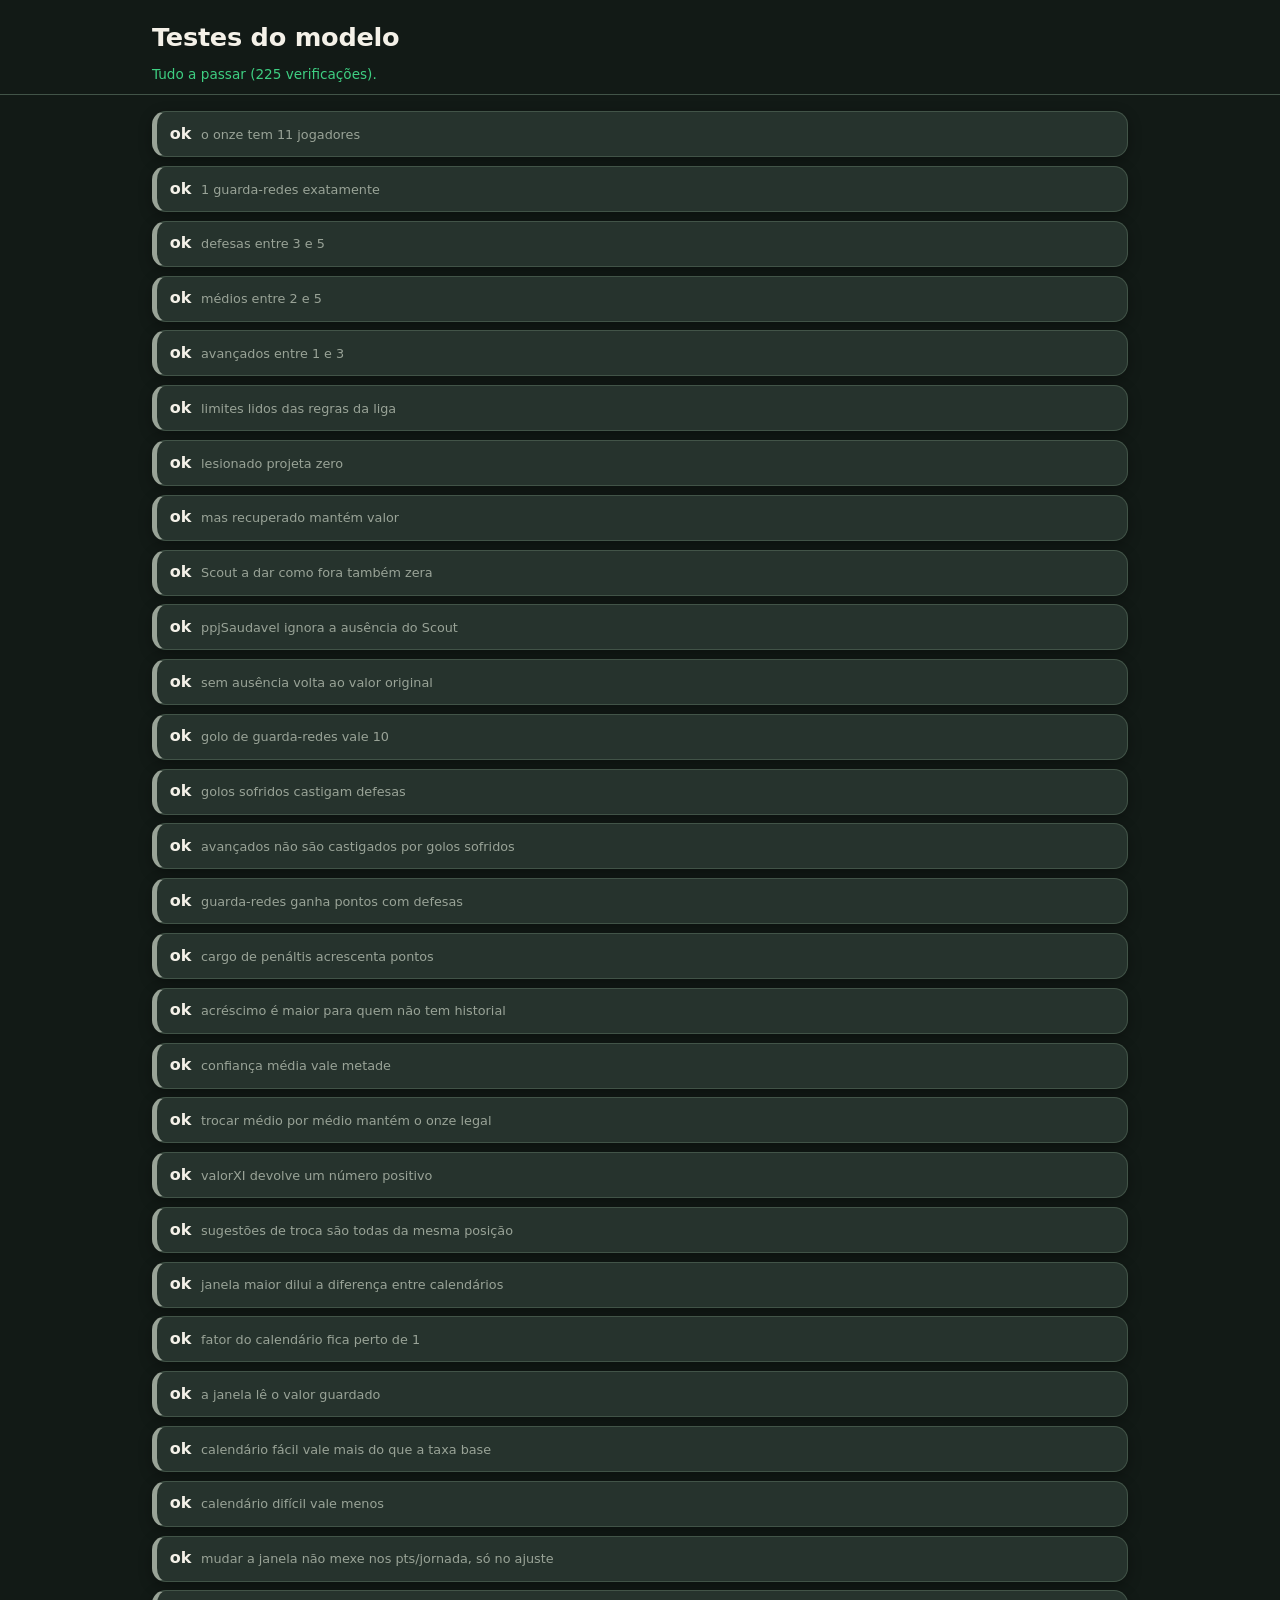
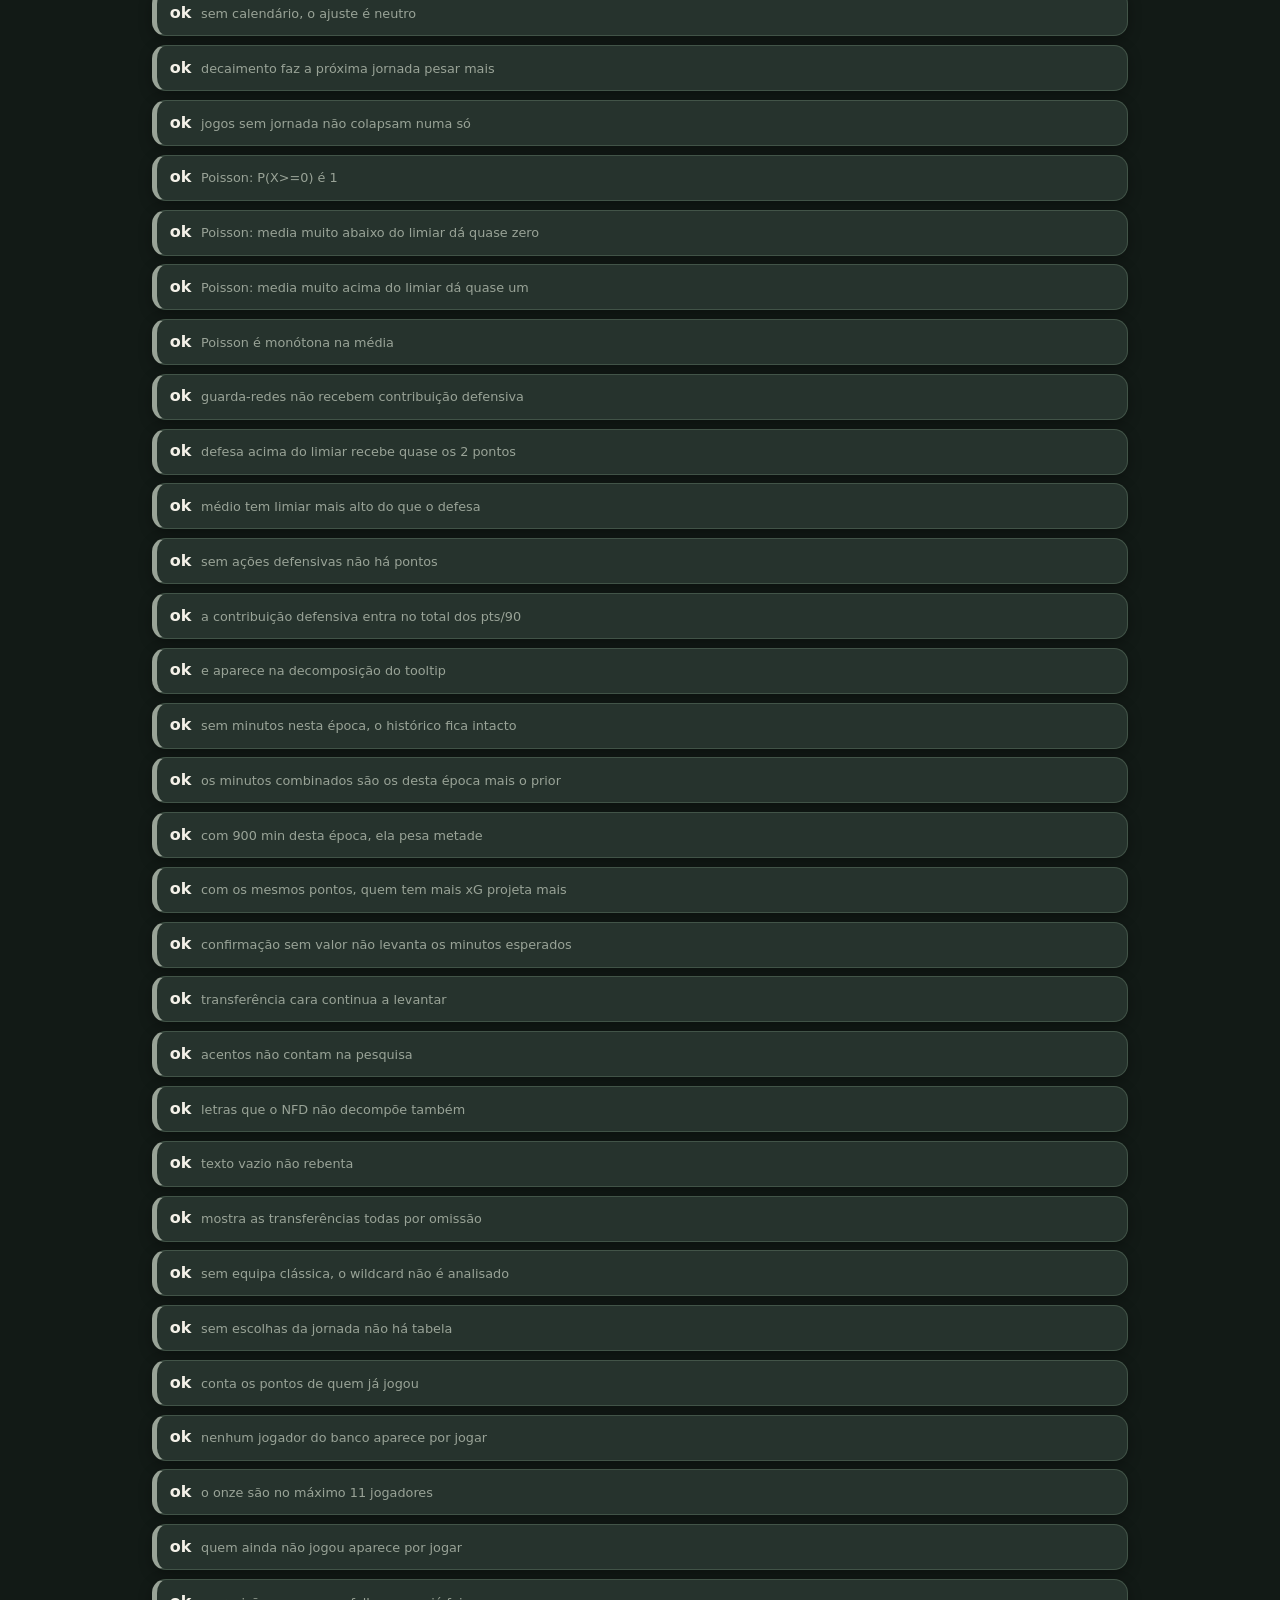
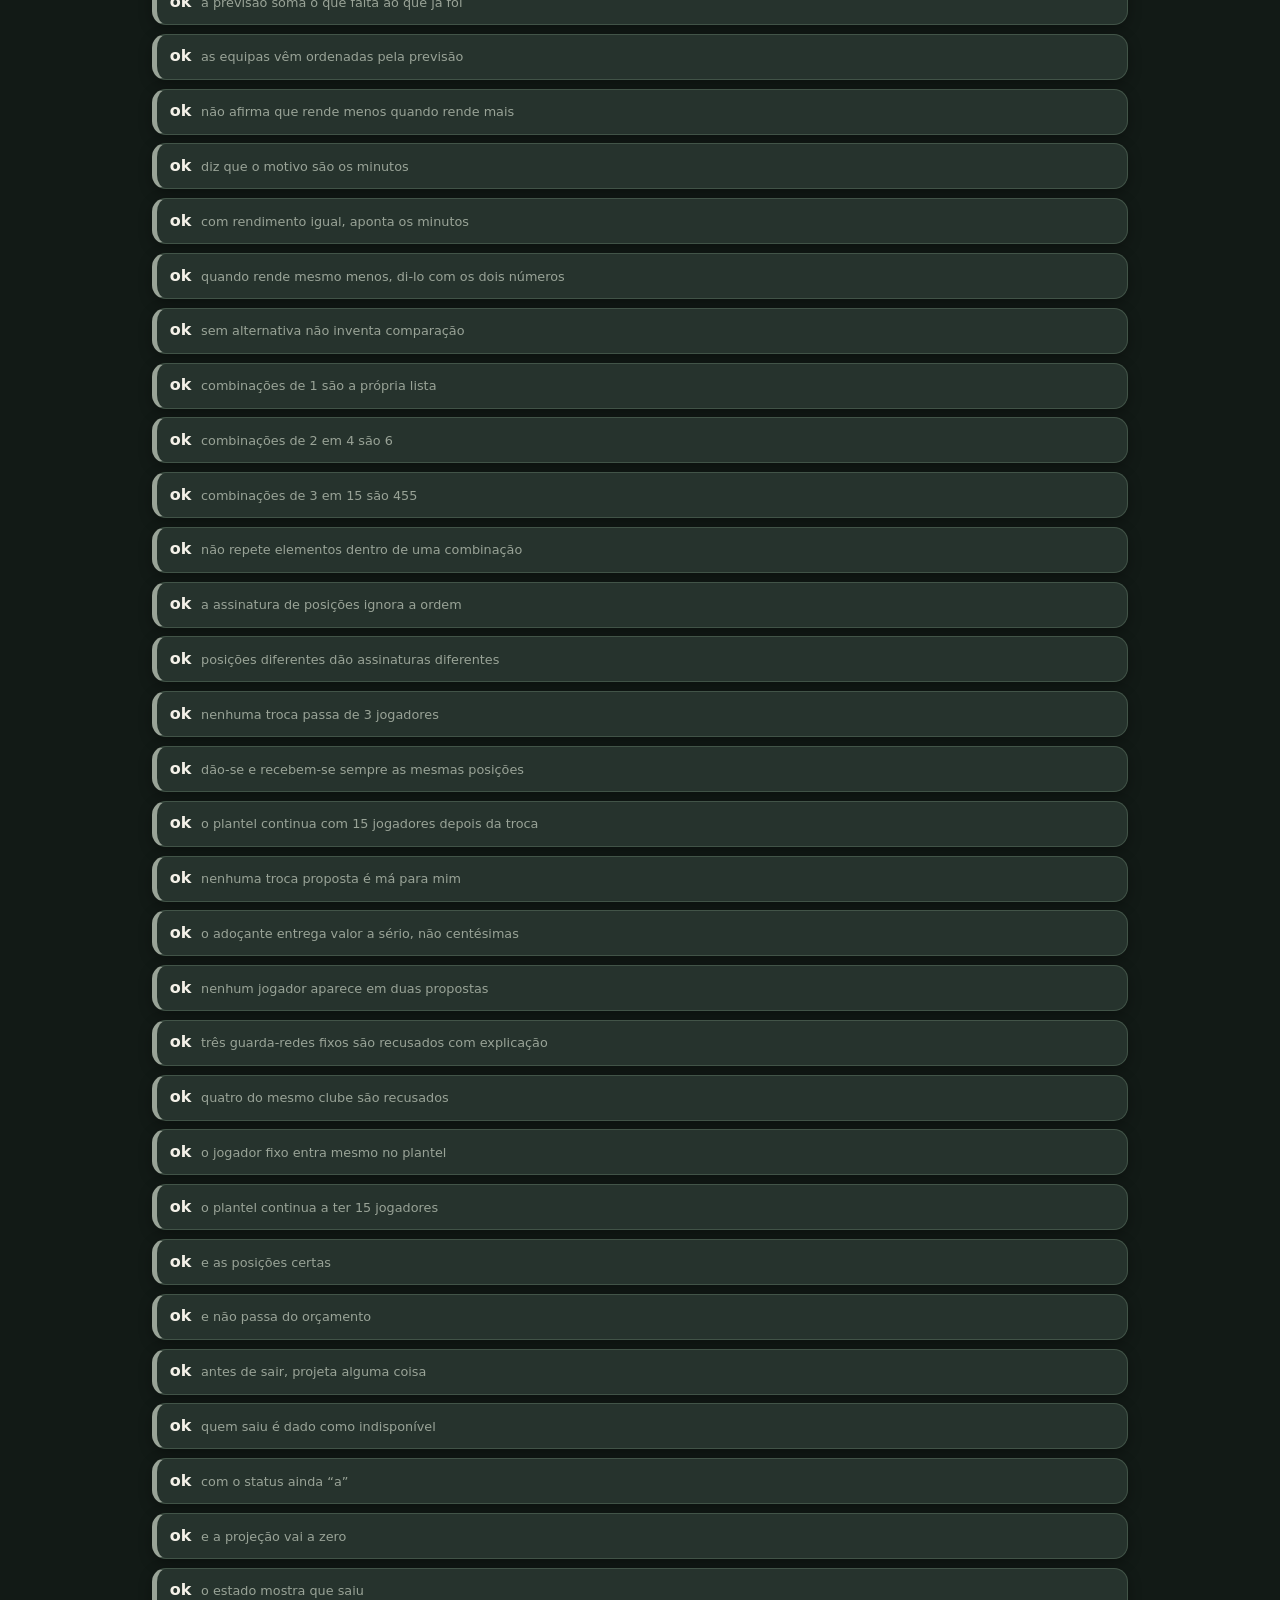
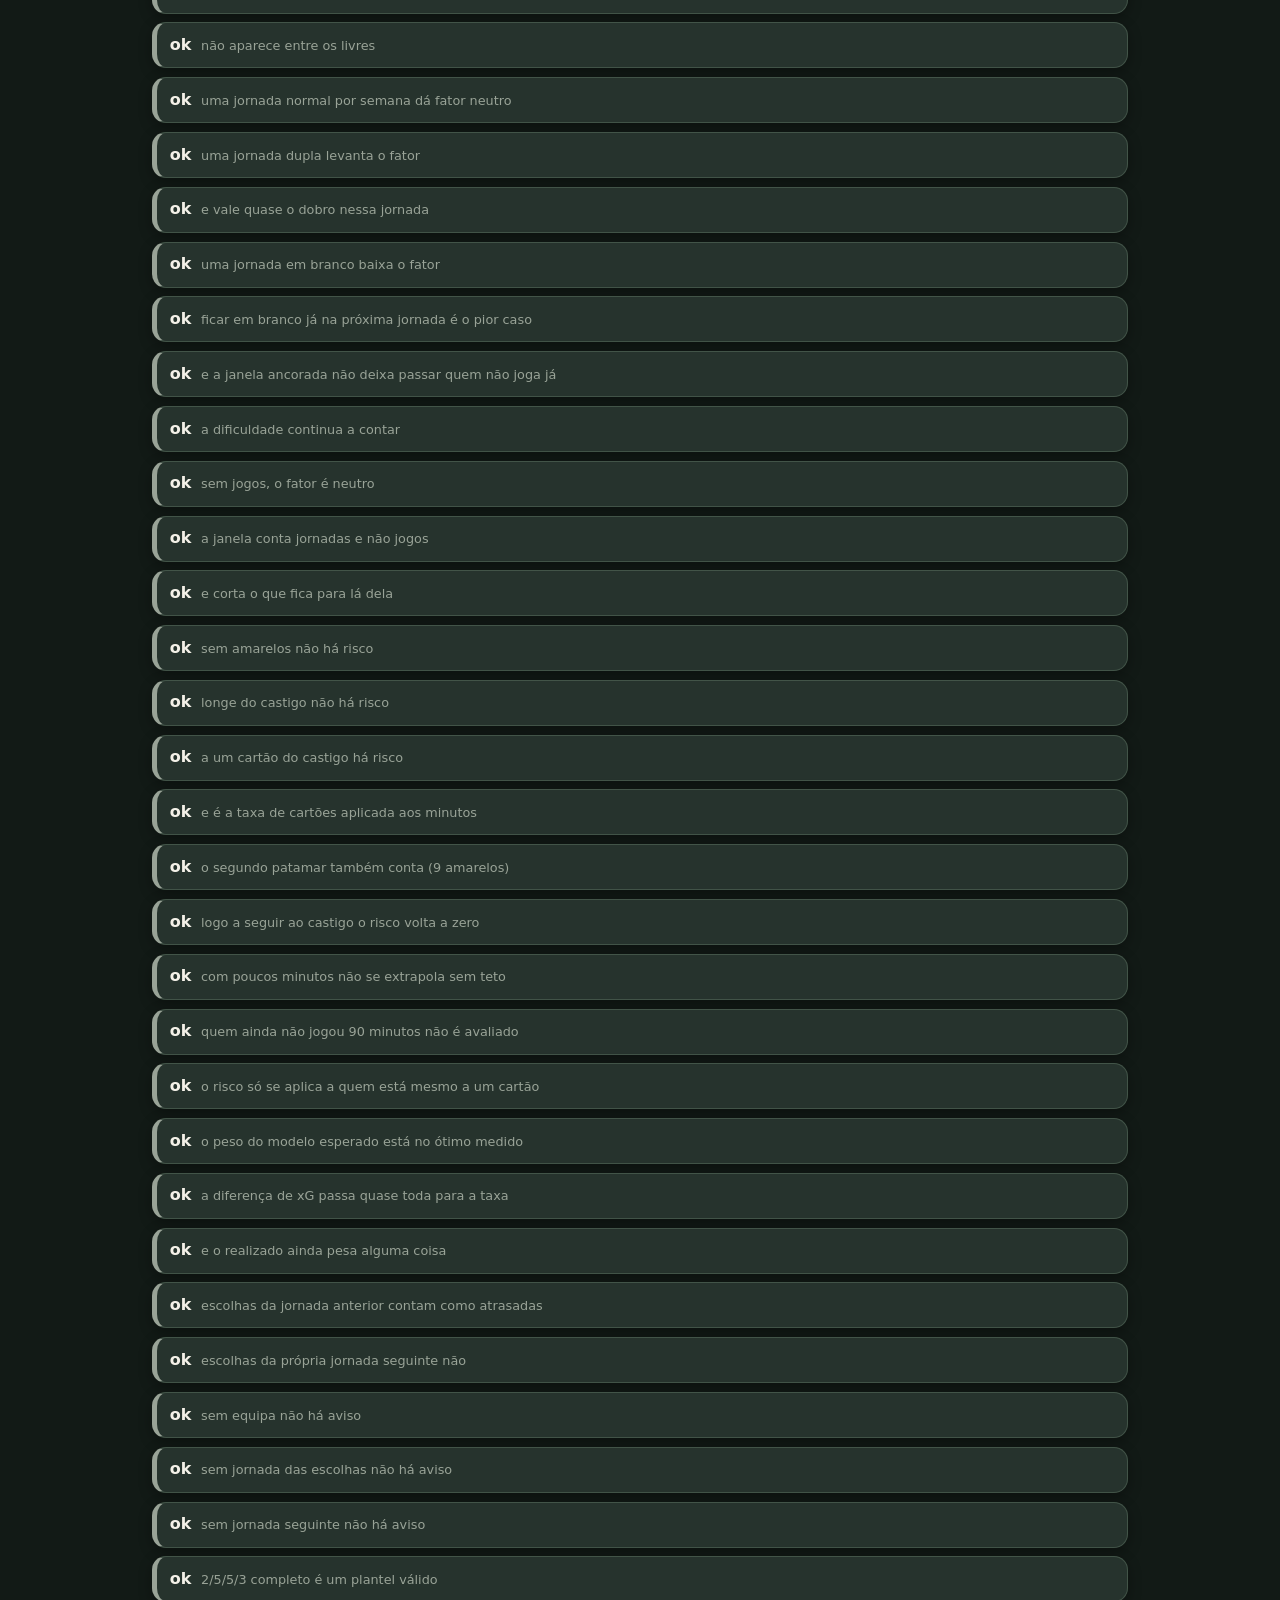
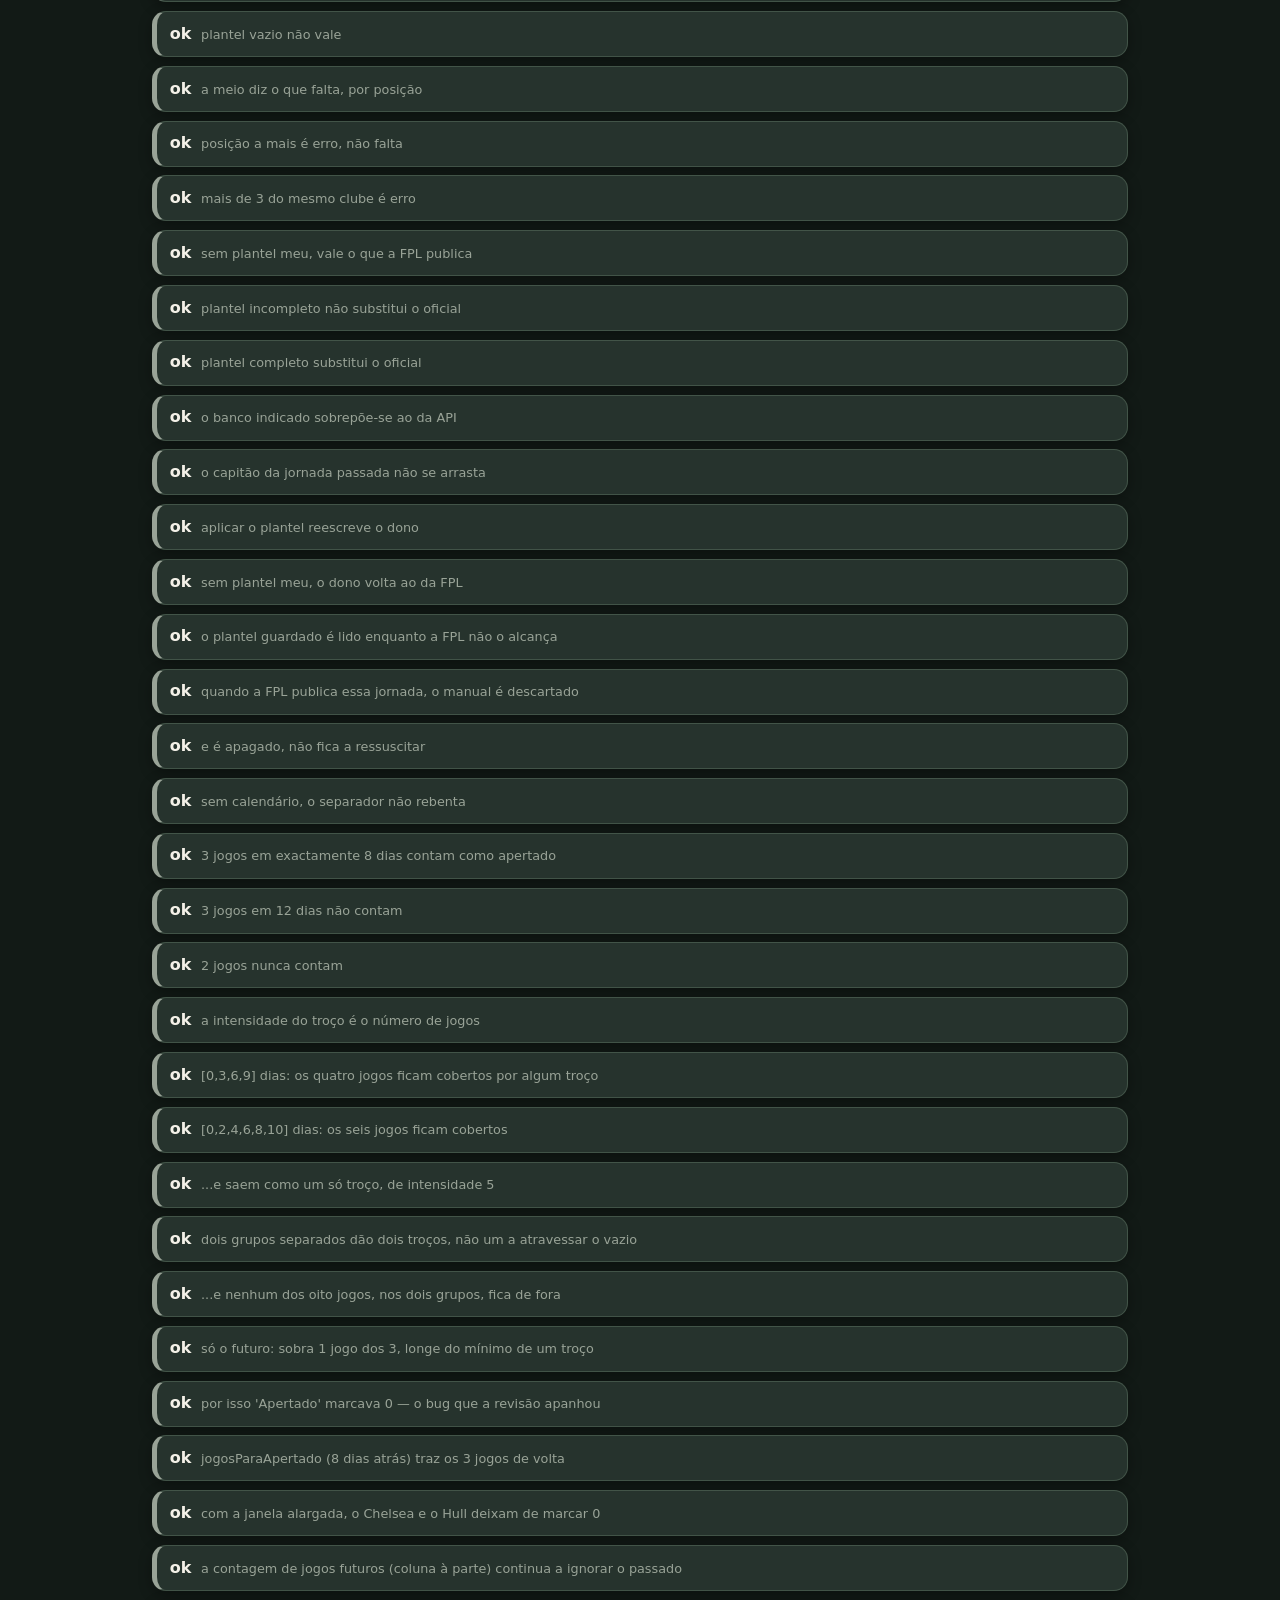
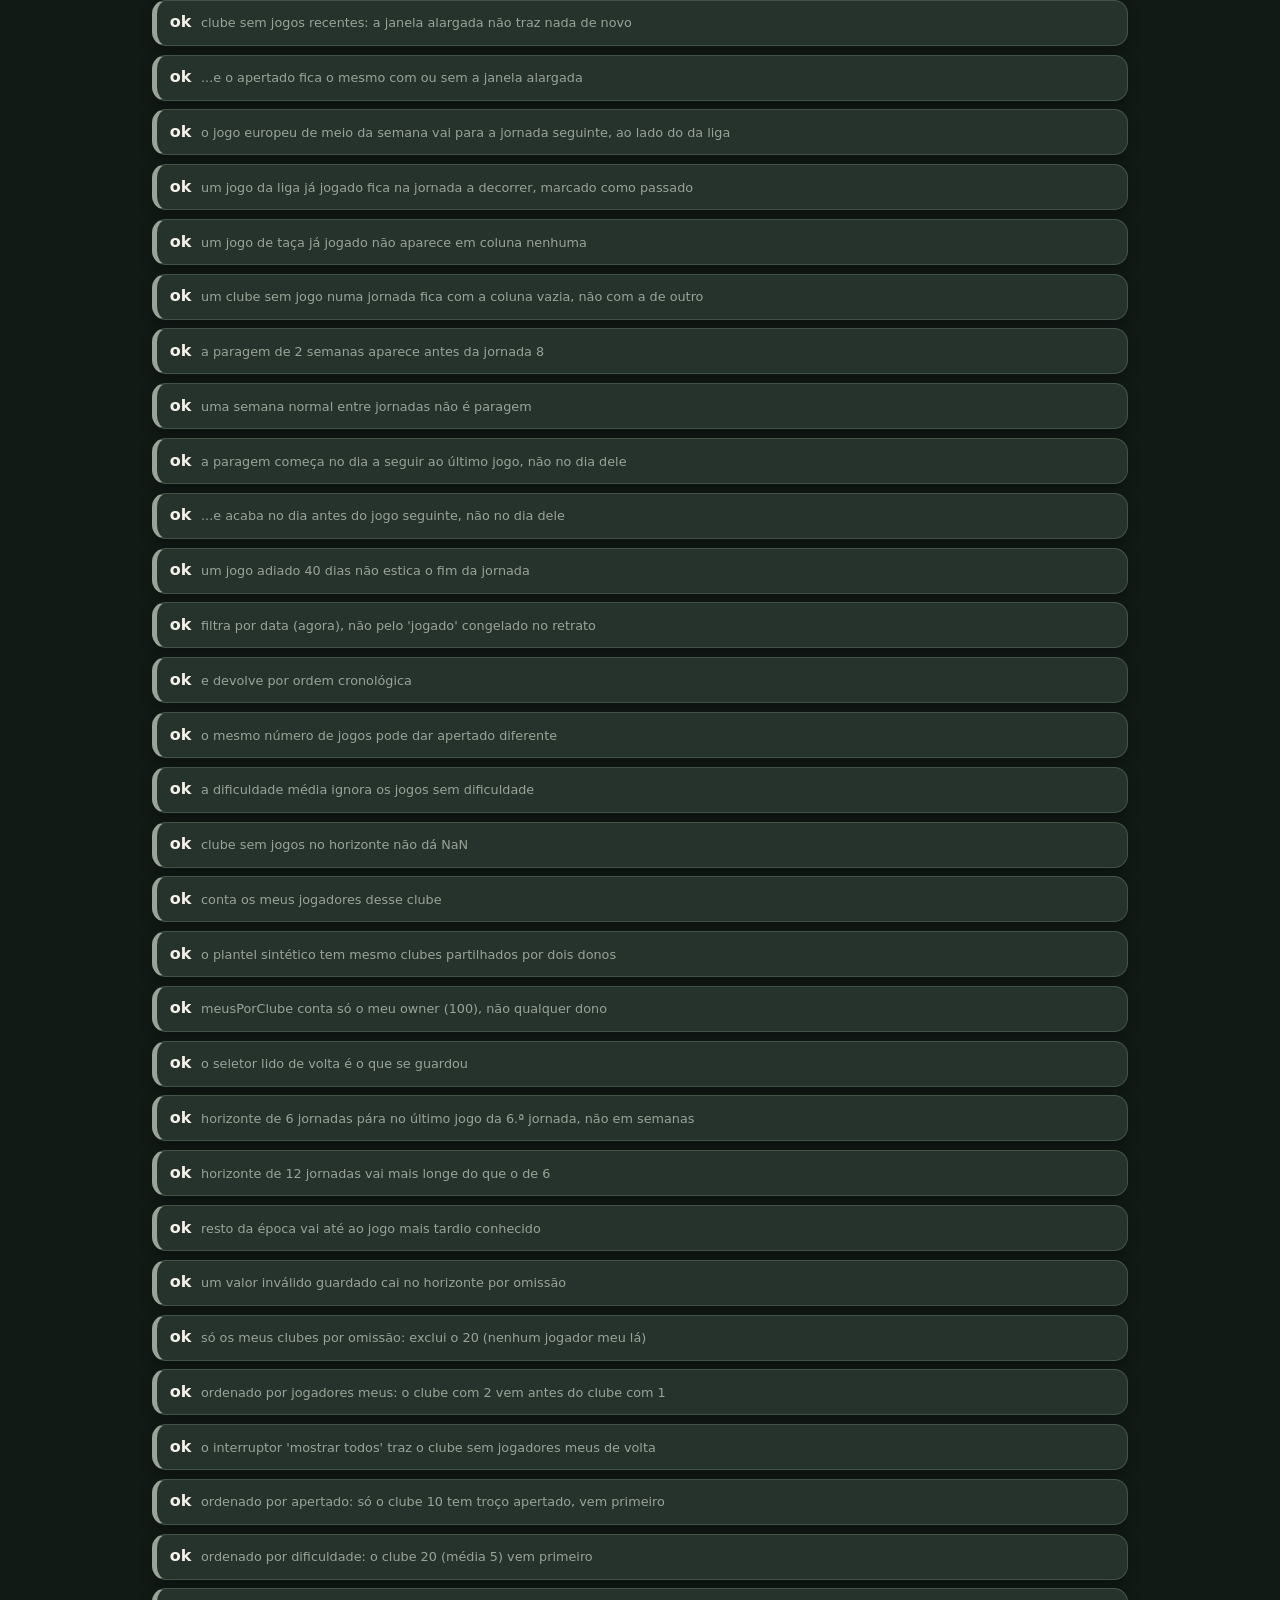
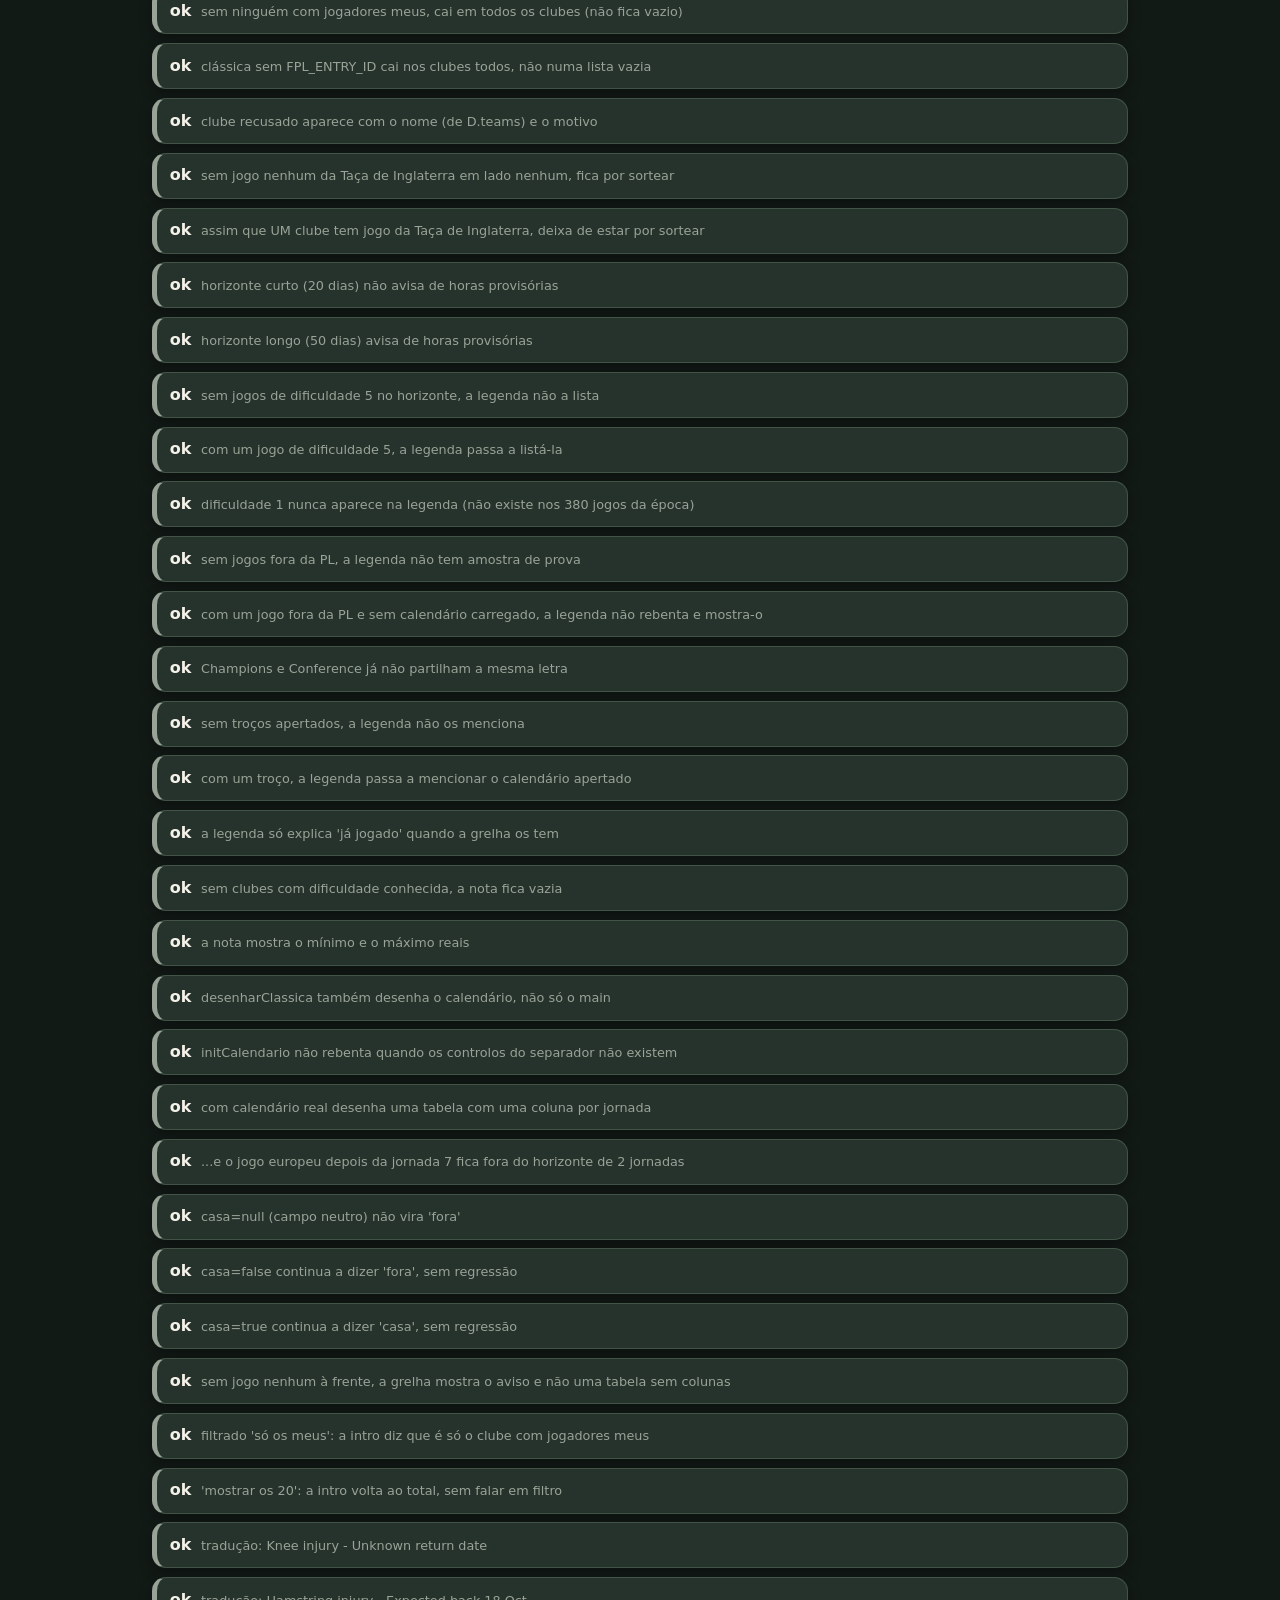
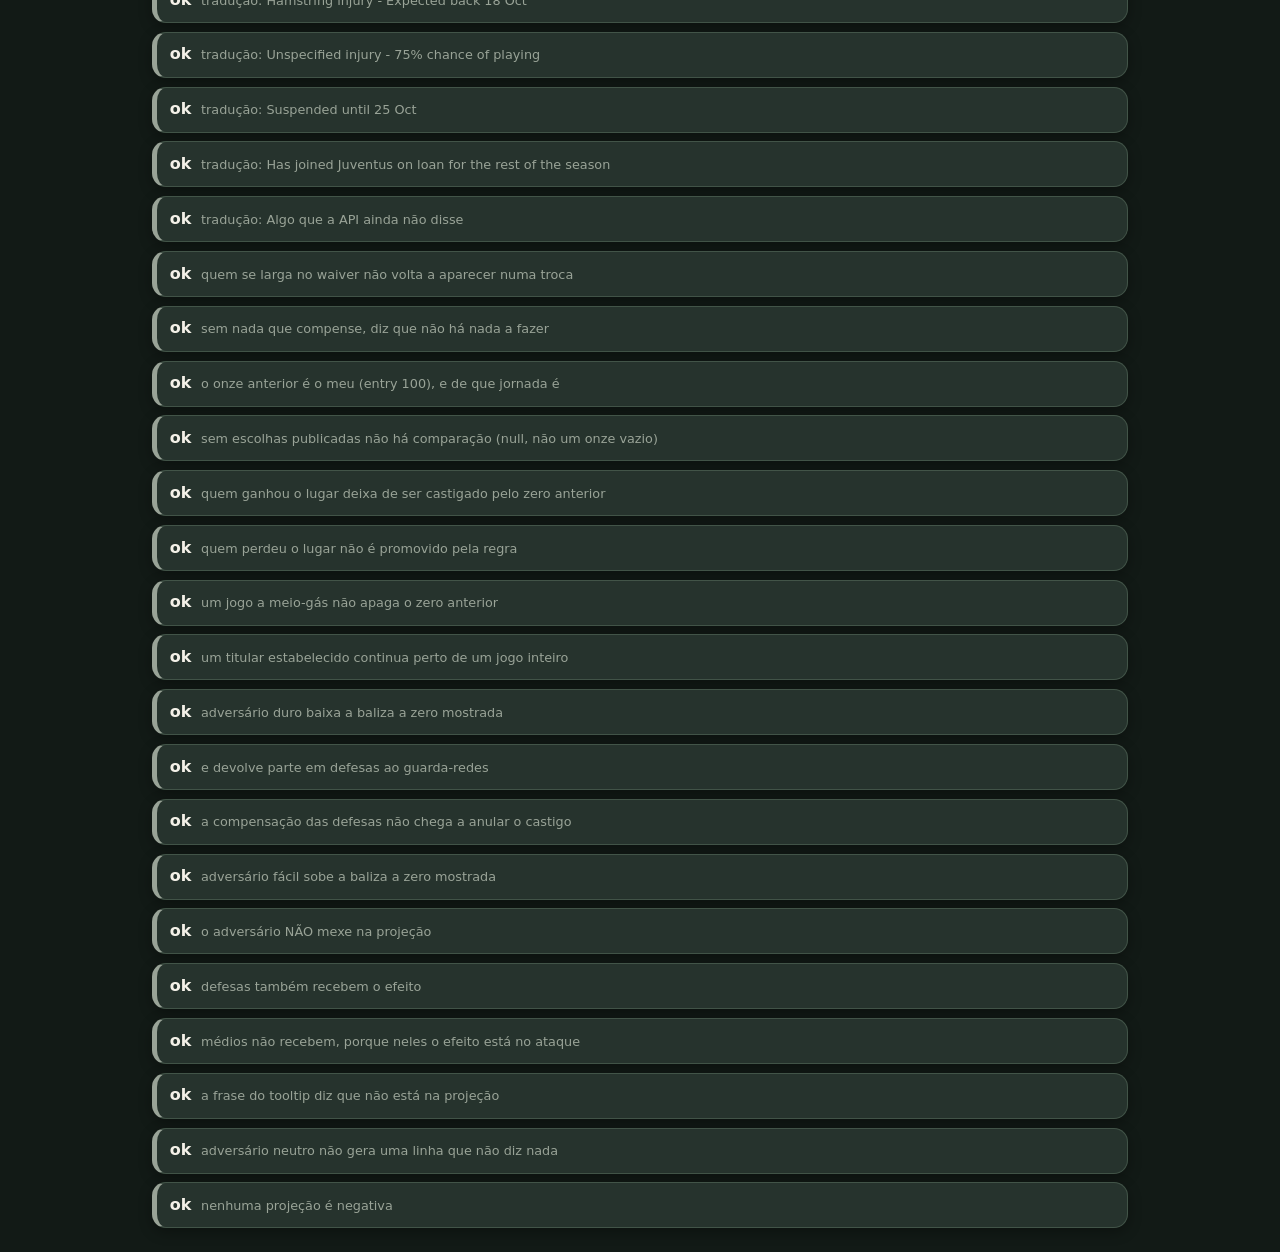
==== commit e5aec6cb: "Primeiro ecra como decisao: Para fazer, onze contra o ultimo publicado, meio-campo, dificuldade sem " ====
--- a/site/testes.html
+++ b/site/testes.html
@@ -1220,6 +1220,62 @@
   C = guardadoC;
 })();
 
+/* --- Alertas: a notícia da API em português --- */
+(function () {
+  if (typeof traduzirNoticia !== "function") return;
+  const casos = [
+    ["Knee injury - Unknown return date", "lesão (joelho), regresso incerto"],
+    ["Hamstring injury - Expected back 18 Oct", "lesão (posterior da coxa), volta a 18 out"],
+    ["Unspecified injury - 75% chance of playing", "lesão (não especificada)"],
+    ["Suspended until 25 Oct", "castigado até 25 out"],
+    ["Has joined Juventus on loan for the rest of the season", "saiu do clube"],
+    ["Algo que a API ainda não disse", "Algo que a API ainda não disse"],
+  ];
+  casos.forEach(([api, pt]) => verificar("tradução: " + api, traduzirNoticia(api) === pt,
+    traduzirNoticia(api)));
+})();
+
+/* --- Para fazer: um jogador não aparece em duas ações --- */
+(function () {
+  if (typeof desenharAcoes !== "function") return;
+  const ol = document.createElement("ol");
+  ol.id = "acoes";
+  document.body.appendChild(ol);
+  const P = (id, nome) => ({ id: id, web_name: nome, element_type: 3, status: "a", team: 1 });
+  const X = (p) => ({ p: p, pr: { ppj: 3, ppjCal: 3 } });
+  const alfa = X(P(9001, "Alfa")), beta = X(P(9002, "Beta"));
+  const gama = X(P(9003, "Gama")), delta = X(P(9004, "Delta"));
+  const livres = [{ meu: alfa, livre: beta, ganho: 0.9, ganhoCal: 0.9 }];
+  const trocas = [
+    { outro: { entry_name: "Com Alfa" }, saem: [alfa], entram: [gama], ganhoMeu: 1, tipo: "adocante" },
+    { outro: { entry_name: "Sem Alfa" }, saem: [delta], entram: [gama], ganhoMeu: 0.5, tipo: "adocante" },
+  ];
+  desenharAcoes([], null, livres, trocas);
+  verificar("quem se larga no waiver não volta a aparecer numa troca",
+    ol.textContent.indexOf("Com Alfa") < 0 && ol.textContent.indexOf("Sem Alfa") >= 0, ol.textContent);
+  desenharAcoes([], null, [], []);
+  verificar("sem nada que compense, diz que não há nada a fazer",
+    ol.textContent.indexOf("Nada a fazer") >= 0, ol.textContent);
+  document.body.removeChild(ol);
+})();
+
+/* --- O onze anterior vem das escolhas publicadas da minha equipa --- */
+(function () {
+  if (typeof onzeAnterior !== "function") return;
+  const guardado = D.picks_jornada;
+  D.picks_jornada = { evento: 5, equipas: {
+    "100": { xi: [1, 2, 3, 4, 5, 6, 7, 8, 9, 10, 11], banco: [12, 13, 14, 15] },
+    "200": { xi: [21, 22], banco: [] },
+  } };
+  const ant = onzeAnterior();
+  verificar("o onze anterior é o meu (entry 100), e de que jornada é",
+    ant && ant.jornada === 5 && ant.ids.length === 11 && ant.ids[0] === 1, ant);
+  D.picks_jornada = {};
+  verificar("sem escolhas publicadas não há comparação (null, não um onze vazio)",
+    onzeAnterior() === null, onzeAnterior());
+  D.picks_jornada = guardado;
+})();
+
 /* --- Minutos: um zero antes de uma sequência de titularidades não conta --- */
 (function () {
   // Medido em 655 jogadores (prever a J3 a partir das J1-J2): quem fez (0,1)
--- a/site/styles.css
+++ b/site/styles.css
@@ -134,47 +134,41 @@
 .countdown.urgente { color: var(--perigo); background: color-mix(in srgb, var(--perigo) 18%, transparent); }
 .velho { color: var(--aviso); font-weight: 700; }
 
-/* Ticker de notícias — pensado como uma faixa de resultados ao vivo: o ponto
-   antes do texto é o único sinal "on air", sem animação própria (a única
-   animação é o próprio desfile, já pausável e já sem-movimento reduzido). */
+/* Alertas do meu plantel — parados. Era um letreiro a desfilar as 20
+   notícias mais recentes da liga inteira, em inglês: as únicas percentagens de
+   lesão do ecrã das Sugestões estavam a fugir dele, e de jogadores que não
+   eram os meus. Até três, só dos meus, com a cor do estado no ponto e na
+   percentagem — é o único sítio da faixa onde há cor. */
 .ticker {
   background: var(--painel);
   border-block: 1px solid var(--borda);
-  overflow: hidden;
-  white-space: nowrap;
-  padding: 0.45rem 0 0.45rem 1.7rem;
+  padding: 0.5rem var(--margem);
   font-size: 0.85rem;
-  position: relative;
-}
-.ticker::before {
-  content: "";
-  position: absolute;
-  left: 0.75rem;
-  top: 50%;
-  width: 0.4rem;
-  height: 0.4rem;
-  transform: translateY(-50%);
-  border-radius: 50%;
-  background: var(--texto-2);
-}
-.ticker-track { display: inline-block; padding-left: 100%; animation: desfilar 60s linear infinite; }
-.ticker:hover .ticker-track,
-.ticker:focus-within .ticker-track { animation-play-state: paused; }
-.ticker-item { margin-right: 2.5rem; }
+}
+.ticker-track { display: flex; flex-wrap: wrap; align-items: center; gap: 0.3rem 1.4rem; }
+.ticker-item { white-space: nowrap; }
 .ticker-item .nome { font-weight: 700; }
-.ticker-item .clube { color: var(--texto-2); }
-@keyframes desfilar {
-  from { transform: translateX(0); }
-  to { transform: translateX(-100%); }
-}
-@media (prefers-reduced-motion: reduce) {
-  .ticker { overflow-x: auto; }
-  .ticker-track { animation: none; padding-left: 0; }
-}
-
-/* Separadores */
-.tabs {
+.ticker-ponto {
+  display: inline-block; width: 0.45rem; height: 0.45rem; border-radius: 50%;
+  margin-right: 0.45rem; vertical-align: 0.08em;
+}
+.ticker-ponto.warn { background: var(--aviso); }
+.ticker-ponto.bad { background: var(--perigo); }
+.ticker-pct { font-weight: 800; font-variant-numeric: tabular-nums; }
+.ticker-pct.warn { color: var(--aviso); }
+.ticker-pct.bad { color: var(--perigo); }
+.ticker-causa { color: var(--texto-2); }
+.ticker-mais {
+  background: none; border: 0; padding: 0; font: inherit; cursor: pointer;
+  color: var(--texto-2); text-decoration: underline; text-underline-offset: 2px;
+}
+.ticker-mais:hover { color: var(--texto); }
+
+/* Separadores: cinco à vista e o resto em "Mais". Eram dez, todos com o
+   mesmo peso, e as Sugestões — o separador da decisão — vinham em sexto. */
+.tabs-barra {
   display: flex;
+  align-items: stretch;
   border-bottom: 1px solid var(--borda);
   /* O texto do primeiro separador alinha com o conteúdo: margem menos o
      padding do próprio botão. */
@@ -183,14 +177,35 @@
   top: 0;
   background: var(--fundo);
   z-index: 2;
+}
+.tabs {
+  display: flex;
+  min-width: 0;
   overflow-x: auto;
   scrollbar-width: thin;
 }
+.tabs .tab-extra { display: none; }
+.tabs.mostrar-extra .tab-extra,
+.tabs .tab-extra[aria-selected="true"] { display: block; }
+.tabs [role="tab"][hidden] { display: none !important; }
+.tabs-mais {
+  flex: none; background: none; border: 0; cursor: pointer;
+  color: var(--texto-2); font: inherit; font-size: 0.8rem; font-weight: 700;
+  padding: 0.85rem 0.6rem;
+}
+.tabs-mais::after { content: " ▾"; }
+.tabs-mais[aria-expanded="true"]::after { content: " ▴"; }
+.tabs-mais:hover { color: var(--texto); }
 /* No telemóvel a barra de scroll dos separadores fazia um segundo traço
    cinzento por baixo do do separador ativo. Arrasta-se com o dedo. */
 @media (max-width: 39.99rem) {
   .tabs { scrollbar-width: none; }
   .tabs::-webkit-scrollbar { display: none; }
+  /* O último separador visível ficava cortado a meio da palavra ("Li") por
+     baixo do "Mais". Esbate-se, para se ler como "há mais para o lado", e o
+     "Mais" separa-se da lista por um traço. */
+  .tabs { mask-image: linear-gradient(to right, #000 calc(100% - 1.6rem), transparent); }
+  .tabs-mais { border-left: 1px solid var(--borda); padding-left: 0.75rem; }
 }
 .tabs [role="tab"] {
   font-size: 0.8rem;
@@ -338,7 +353,7 @@
 @media (min-width: 40rem) {
   .topo h1 { font-size: 1.6rem; }
   .filtros { grid-template-columns: 1fr auto; align-items: center; }
-  .tabs [role="tab"] { font-size: 0.85rem; }
+  .tabs [role="tab"], .tabs-mais { font-size: 0.85rem; }
 }
 
 /* Títulos de secção */
@@ -429,24 +444,35 @@
 /* Projeções */
 .tabela .forte { font-weight: 800; color: var(--texto); }
 .tabela .atras { color: var(--texto-2); }
+/* Jogadores: uma linha por jogador. Em duas linhas (nome, e o clube por
+   baixo) cada uma media 61px e cabiam 7 no ecrã, de 667. */
+#tabela-jogadores td { padding-top: 0.42rem; padding-bottom: 0.42rem; }
+#tabela-jogadores .col-dono, #tabela-jogadores th:last-child { padding-left: 1.4rem; }
+.sub-linha { color: var(--texto-2); font-size: 0.78rem; margin-left: 0.15rem; }
+.valor-tr { color: var(--texto-2); font-size: 0.78rem; font-variant-numeric: tabular-nums; margin-left: 0.3rem; }
+/* No Draft quem interessa é quem está livre: dá para o ir buscar. */
+.col-dono .dono { color: var(--texto-2); }
+.col-dono .livre { color: var(--texto); font-weight: 700; }
 .sub-total { font-weight: 500; font-size: 0.8rem; color: var(--texto-2); }
 .sec-titulo { font-size: 1.3rem; }
 .tabela-proj th, .tabela-proj td { padding: 0.5rem 0.4rem; }
 .tabela-proj td:first-child { line-height: 1.35; }
 .fx { display: inline-block; padding: 0.02rem 0.32rem; border-radius: 4px; font-size: 0.68rem; font-weight: 700; }
-/* Dificuldade do adversário — a mesma escala nas projeções e no Calendário.
-   Eram duas: o Calendário pintava a 4 de dourado e as projeções de coral, e o
-   dourado já quer dizer "a vigiar" no resto da app. Ficam verde (fácil) e
-   coral (difícil), que é a convenção de qualquer tabela de jogos de fantasy,
-   e a 5 passa a cheia para se separar da 4 — estavam iguais. */
-.fx.d1, .fx.d2, .cal-jogo.d2 { background: color-mix(in srgb, var(--acento) 18%, transparent); color: var(--acento); }
-/* O neutro sem preenchimento: cinzento sobre --painel-2 dava 3.97:1, abaixo
-   dos 4.5:1 para texto deste tamanho, e é a dificuldade de 45% dos jogos. Só
-   contorno, o texto fica a 6.8:1 sobre o fundo e a 5.0:1 sobre um painel. */
-.fx.d3, .cal-jogo.d3 { background: transparent; color: var(--texto-2); }
-.fx.d3 { box-shadow: inset 0 0 0 1px var(--borda); }
-.fx.d4, .cal-jogo.d4 { background: color-mix(in srgb, var(--perigo) 16%, transparent); color: var(--perigo); }
-.fx.d5, .cal-jogo.d5 { background: var(--perigo); color: #1a0d0a; border-color: var(--perigo); }
+/* Dificuldade do adversário: uma rampa de luminosidade, sem cor nenhuma.
+   Verde e coral já querem dizer "disponível" e "fora", e um jogo difícil
+   pintado de coral lia-se como uma lesão — o primeiro coral que se via nas
+   Sugestões era um adversário, não um jogador em baixo. Agora o fácil acende
+   (cheio, creme), o neutro fica cheio e discreto, o difícil só em contorno e
+   o muito difícil a tracejado. Texto sempre acima de 4.5:1. */
+.fx.d1, .fx.d2, .cal-jogo.d2 { background: var(--texto); color: #121a16; border-color: var(--texto); }
+/* O neutro, que é 45% dos jogos: o texto vai a creme (9.2:1). Em cinzento
+   sobre o --painel-2 ficava a 3.97:1, abaixo do mínimo para este tamanho. */
+.fx.d3, .cal-jogo.d3 { background: var(--painel-2); color: var(--texto); border-color: var(--painel-2); }
+
+.fx.d4, .cal-jogo.d4 { background: transparent; color: var(--texto-2); border-color: var(--texto-2); }
+.fx.d4 { box-shadow: inset 0 0 0 1px var(--texto-2); }
+.fx.d5, .cal-jogo.d5 { background: transparent; color: var(--texto-2); border: 1px dashed var(--texto-2); }
+.fx.d5 { outline: 1px dashed var(--texto-2); outline-offset: -1px; }
 .explicacao { margin-bottom: 1rem; }
 .explicacao .corpo p { font-size: 0.85rem; margin: 0.55rem 0; line-height: 1.55; }
 
@@ -493,40 +519,38 @@
    a sério (faixas cortadas, círculo central, linha de meio-campo) porque
    isto já É uma folha de equipa, não precisa de fingir ser outra coisa. */
 .campo {
-  --linha-campo: color-mix(in srgb, #ffffff 26%, transparent);
+  /* Meio-campo a sério, a 1.30:1 — 68m de largura por 52.5m, com a grande
+     área, a pequena área, a meia-lua e o meio-círculo central na linha de
+     baixo. Era um rectângulo de 2.3:1 com o círculo central escondido atrás
+     dos cartões, e mudava 42% de proporção entre o telemóvel e o ecrã largo.
+     As marcas vão num SVG embutido (sem pedido nenhum, como a tese exige), e
+     a proporção é fixa, por isso o `preserveAspectRatio='none'` não deforma. */
+  aspect-ratio: 1.3 / 1;
   background-color: var(--relva);
   background-image:
-    radial-gradient(circle at 50% 50%,
-      transparent 3.1rem, var(--linha-campo) 3.1rem 3.2rem, transparent 3.2rem),
-    linear-gradient(0deg, var(--linha-campo) 0 2px, transparent 2px),
-    repeating-linear-gradient(180deg,
-      var(--relva-clara) 0 2.6rem, var(--relva) 2.6rem 5.2rem);
-  background-position: center, center, center;
-  background-repeat: no-repeat, no-repeat, repeat;
-  background-size: auto, 100% 2px, auto;
-  /* Contorno claro: o campo é o plano iluminado, por isso a aresta dele não
-     pode ser a mesma borda escura do resto do chroma. */
-  border: 1px solid color-mix(in srgb, #ffffff 22%, transparent);
-  /* Um campo tem cantos, não é um cartão: com o raio dos cartões à volta,
-     o único objecto literal do ecrã lia-se como mais um painel. */
-  border-radius: 3px;
-  padding: 1.1rem 0.6rem;
+    url("data:image/svg+xml,%3Csvg xmlns='http://www.w3.org/2000/svg' viewBox='0 0 680 525' preserveAspectRatio='none' fill='none' stroke='white' stroke-opacity='.45' stroke-width='2.5'%3E%3Cpath d='M138.5 0V165H541.5V0M248.5 0V55H431.5V0M266.9 165A91.5 91.5 0 0 0 413.1 165M248.5 525A91.5 91.5 0 0 1 431.5 525'/%3E%3Ccircle cx='340' cy='110' r='3' fill='white' fill-opacity='.45' stroke='none'/%3E%3Ccircle cx='340' cy='525' r='3' fill='white' fill-opacity='.45' stroke='none'/%3E%3C/svg%3E"),
+    /* Uma faixa por linha de jogadores: cada linha assenta na sua faixa, em
+       vez de ficar a cavalo entre duas. */
+    linear-gradient(180deg,
+      var(--relva-clara) 0 25%, var(--relva) 25% 50%,
+      var(--relva-clara) 50% 75%, var(--relva) 75% 100%);
+  background-size: 100% 100%, 100% 100%;
+  background-repeat: no-repeat;
+  /* A linha de baliza, as linhas laterais e a de meio-campo. */
+  border: 2px solid color-mix(in srgb, #ffffff 45%, transparent);
+  /* Um campo tem cantos, não é um cartão. */
+  border-radius: 2px;
+  /* 16px até à linha lateral: a linha de cinco encostava a 10px dela. */
+  padding: 0 1rem;
   display: grid;
-  gap: 0.6rem;
+  grid-template-rows: repeat(4, 1fr);
+  align-items: center;
   box-shadow: var(--sombra);
-  /* Um campo com a formação na vertical e as faixas na horizontal não pode ser
-     uma caixa de correio: no ecrã largo chegava a 3.95:1. Limitado, fica perto
-     de 2:1 e sobra largura para os nomes — a 544px cada cartão tem 109px e
-     nenhum nome quebra. */
   max-width: 34rem;
-  /* Encostado à mesma margem esquerda de tudo o resto: centrado, era o único
-     objecto do ecrã fora da coluna. */
-}
-/* Mais relva à vista no ecrã largo: com 9px entre linhas os cartões tapavam
-   76% da altura do campo, e o círculo central ficava todo por baixo deles. */
-@media (min-width: 40rem) {
-  .campo { gap: 1.05rem; padding: 1.4rem 0.8rem; }
-}
+}
+/* Todos os cartões com a largura dos da linha de cinco: a folha lê-se em
+   colunas, e um guarda-redes mais largo do que os defesas não diz nada. */
+.campo .linha-campo .chip { flex: 0 0 calc((100% - 4 * 0.35rem) / 5); }
 /* `wrap` partia a formação: a 390px os cinco defesas quebravam para 4+1, e o
    desenho dizia 1-4-1-4-1 dez píxeis abaixo de um rótulo que dizia 5-4-1. É a
    família de defeito que mais custa a este projeto — texto a contradizer o
@@ -619,6 +643,29 @@
 .linha-campo .chip-info { font-size: 0.64rem; }
 .linha-campo { align-items: stretch; }
 .chip .estado { position: absolute; top: -0.4rem; right: -0.4rem; padding: 0.05rem 0.35rem; }
+/* O que fazer, ao lado do relvado. O primeiro ecrã mostrava o modelo — um
+   total, um relvado, um seletor — e a decisão ficava espalhada pelas secções
+   de baixo. Até três ordens, a 1.05rem/700, com o ganho em número. A aresta
+   só ganha cor quando é um estado (uma dúvida, um jogador fora). */
+.xi-grelha { display: grid; gap: 0.4rem 2.2rem; }
+@media (min-width: 60rem) {
+  .xi-grelha { grid-template-columns: 34rem minmax(0, 1fr); align-items: start; }
+  /* Os dois títulos na mesma linha de base: o do onze leva o número grande e
+     ficava 20px abaixo do "Para fazer". */
+  .acoes-bloco > .sub-titulo { padding-top: 1.22rem; }
+  .xi-coluna { grid-column: 1; grid-row: 1; }
+  .acoes-bloco { grid-column: 2; grid-row: 1; }
+}
+.acoes { list-style: none; margin: 0; padding: 0; display: grid; gap: 0.8rem; }
+.acoes li { border-left: 3px solid var(--borda); padding: 0.1rem 0 0.1rem 0.8rem; }
+.acoes li.warn { border-left-color: var(--aviso); }
+.acoes li.bad { border-left-color: var(--perigo); }
+.acao-texto { display: block; font-size: 1.05rem; font-weight: 600; line-height: 1.4; }
+.acao-texto strong { font-weight: 800; }
+.acao-detalhe { display: block; margin-top: 0.15rem; font-size: 0.82rem; color: var(--texto-2); }
+.acao-detalhe .ganho-num { color: var(--texto); font-weight: 800; font-variant-numeric: tabular-nums; }
+.acoes li.acao-nada .acao-texto { color: var(--texto-2); }
+
 /* O banco em cartões, fora do relvado. Sobre o fundo escuro o cartão do
    relvado não se via (o --chip está a 1.05:1 do --fundo), por isso aqui leva
    o painel e a borda do resto da app. */
@@ -792,7 +839,8 @@
 
 .fora-fpl { color: var(--texto-2); font-style: italic; }
 
-.chip-novo { outline: 2px solid var(--acento); outline-offset: 1px; }
+.chip-novo { outline: 2px solid var(--texto); outline-offset: 1px; }
+.chip-sai { outline: 1px dashed var(--texto); outline-offset: 1px; }
 .chip .tirar {
   background: none; border: 0; color: var(--texto-2); cursor: pointer;
   font-size: 0.95rem; line-height: 1; padding: 0 0.2rem; margin-left: 0.25rem;
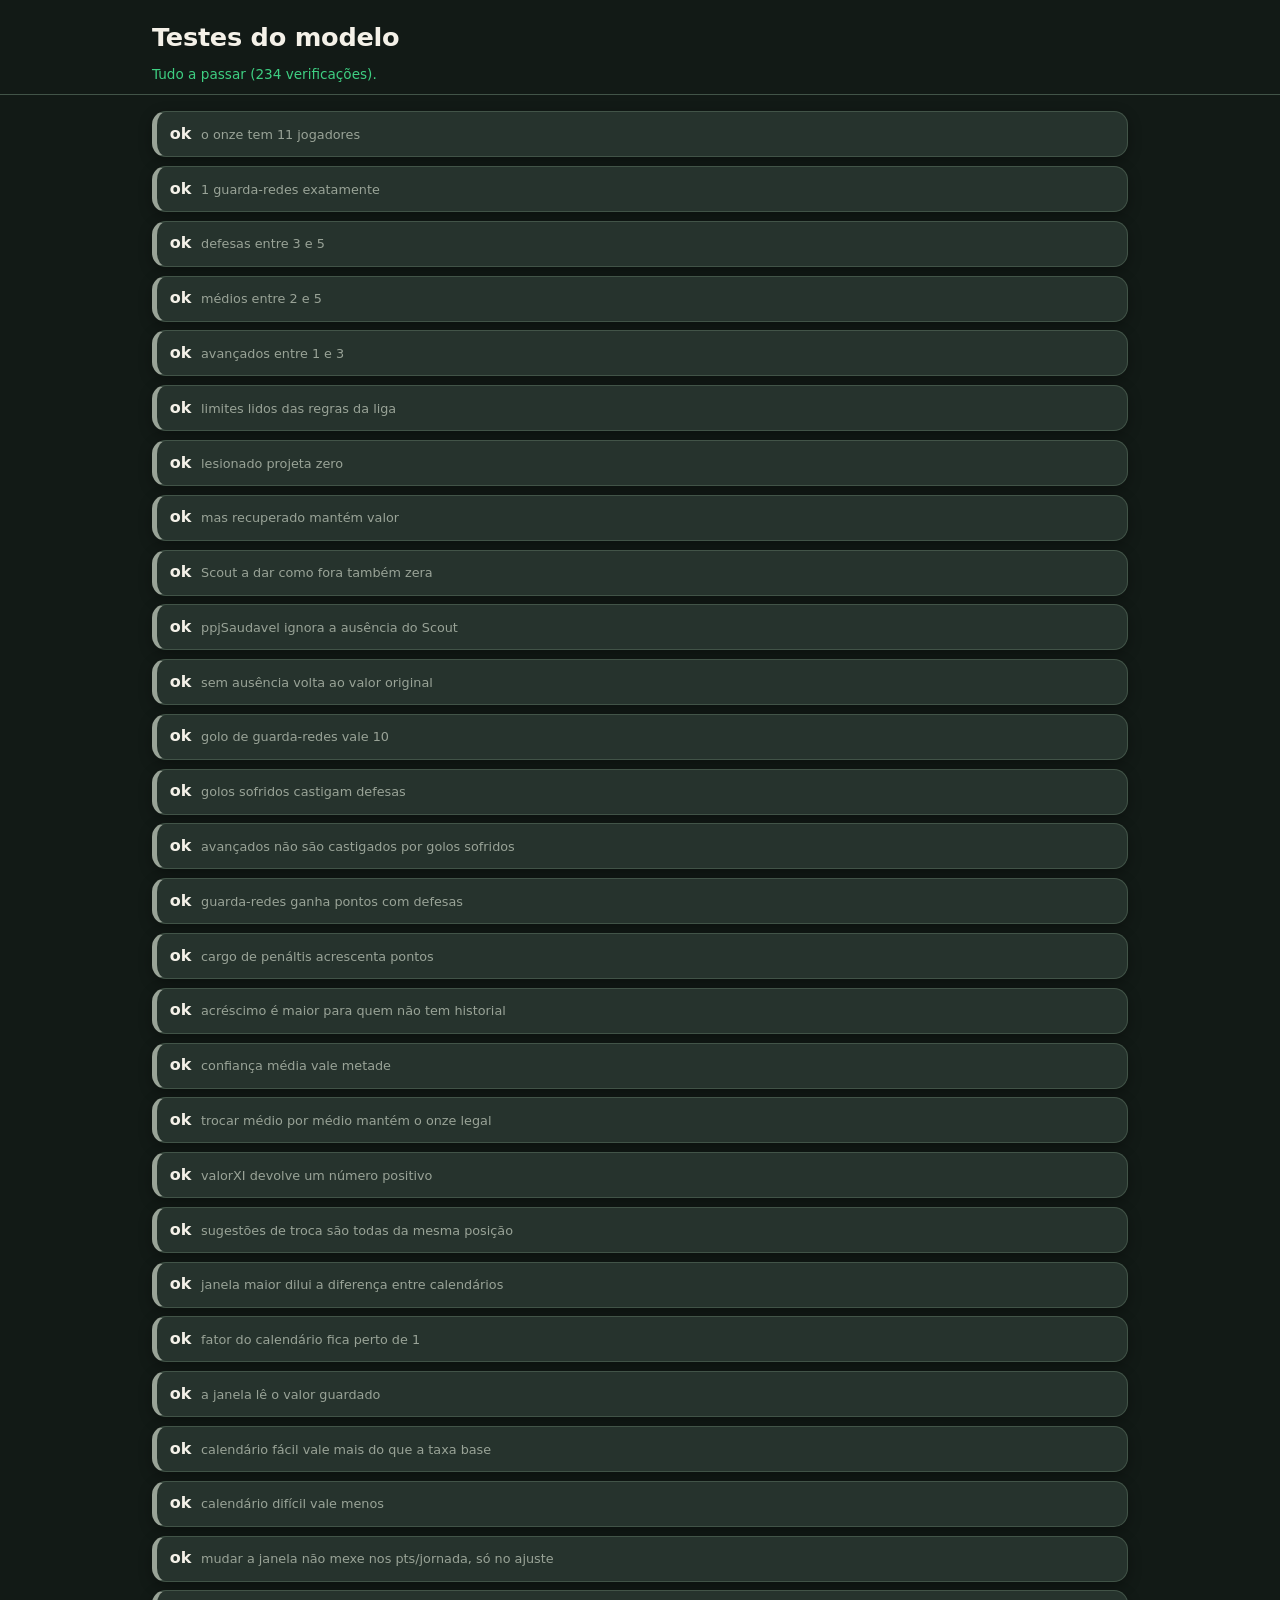
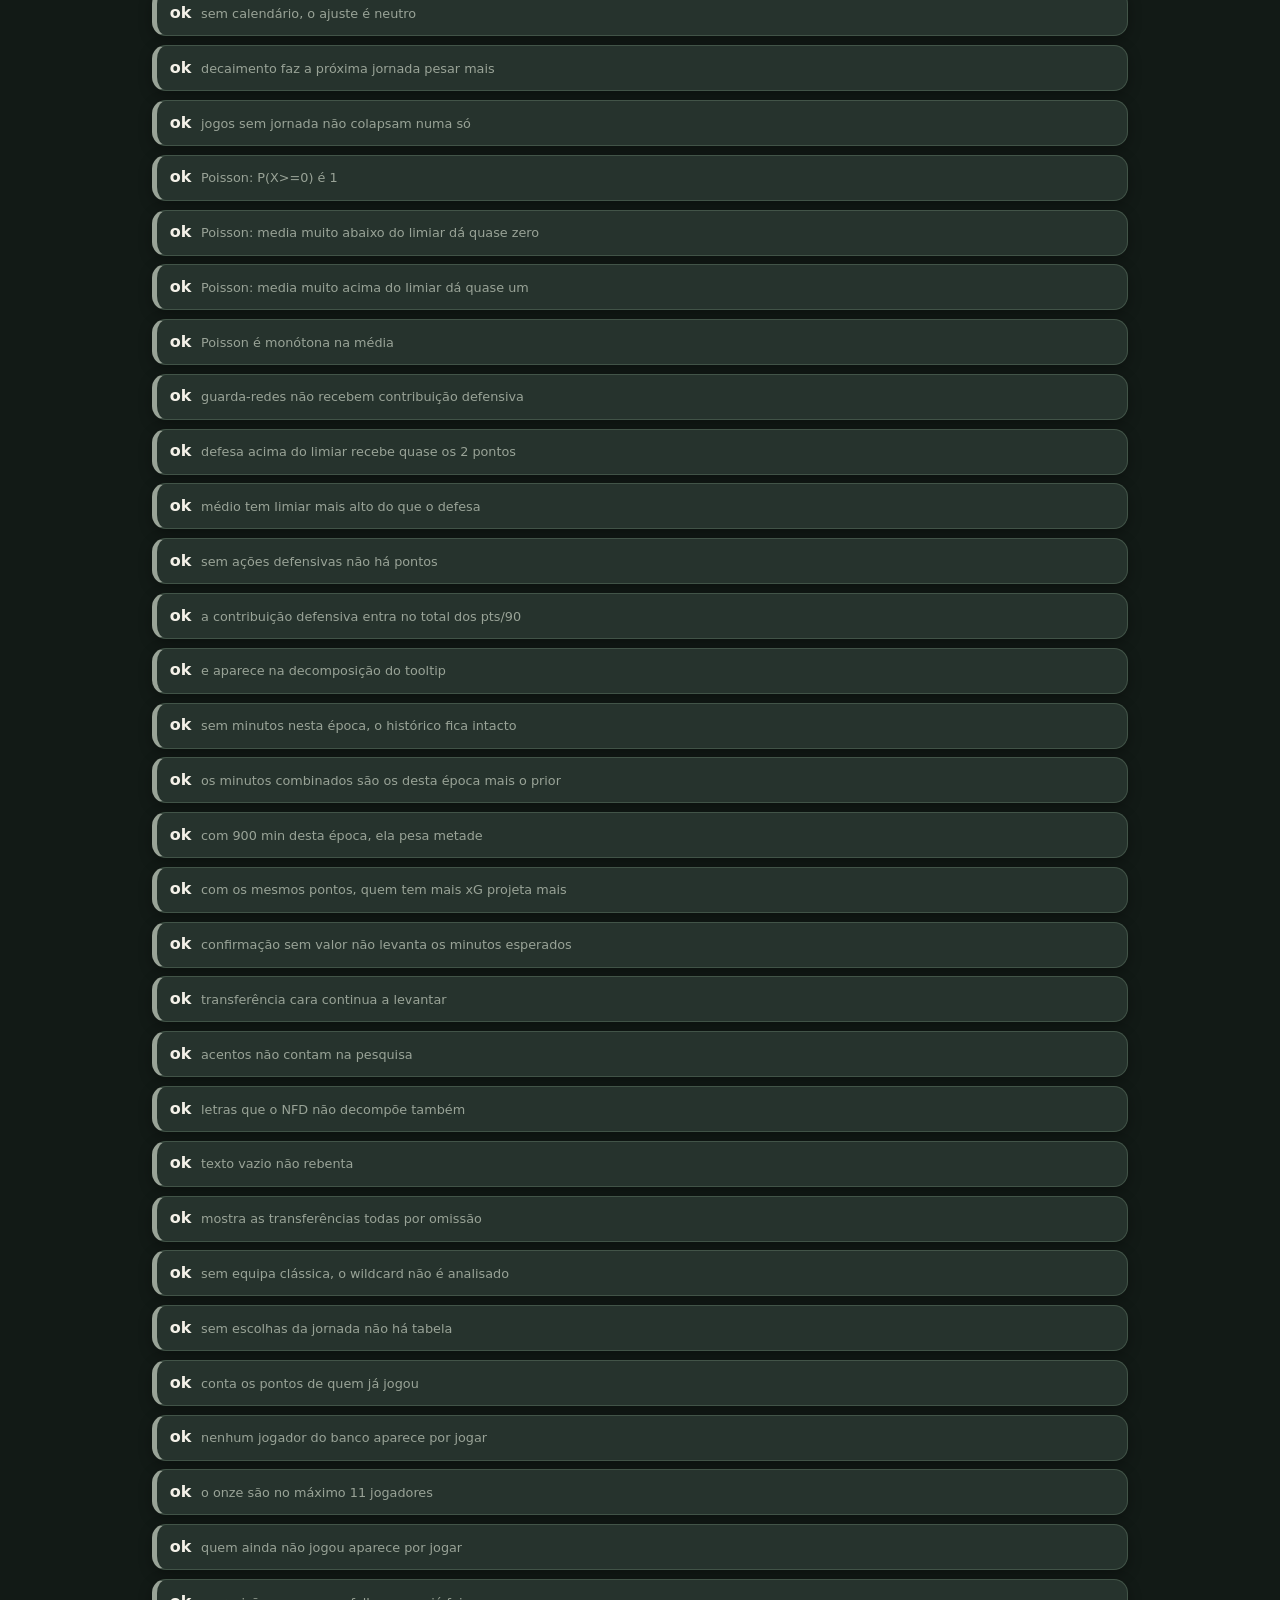
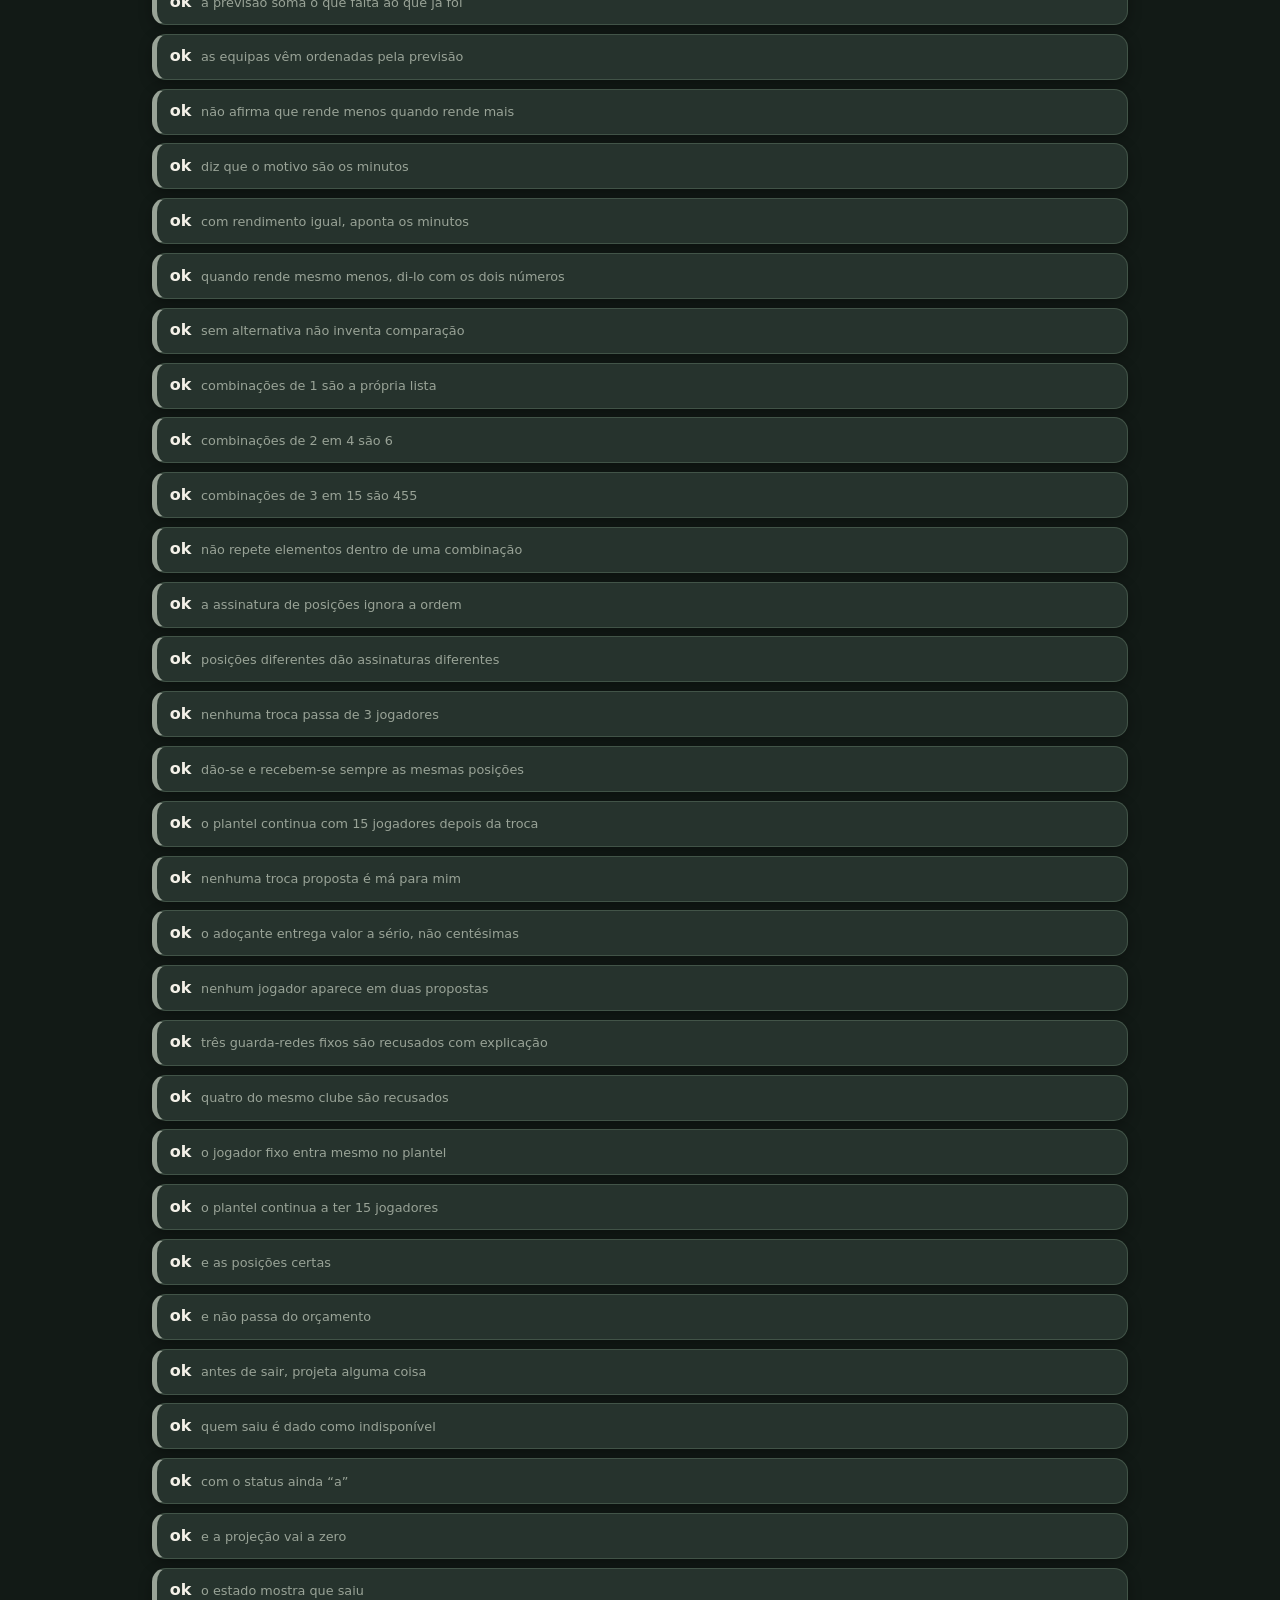
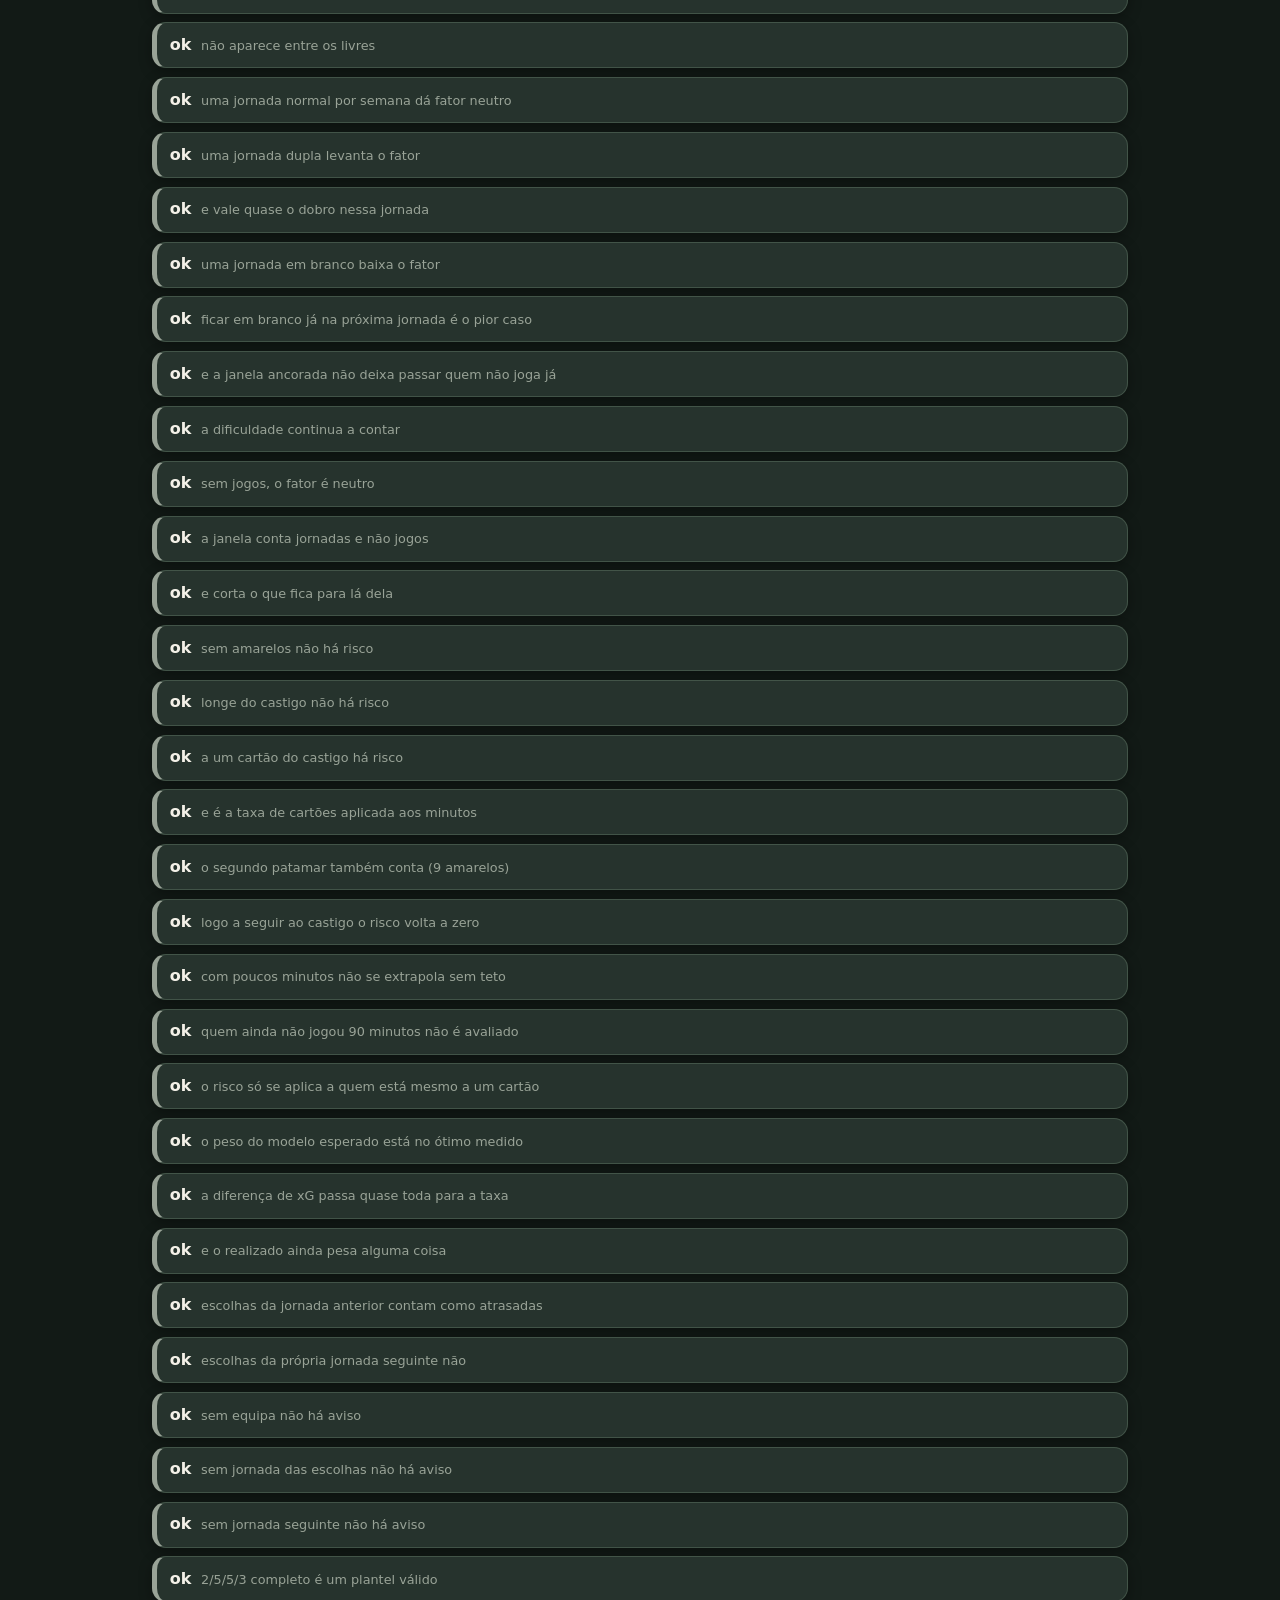
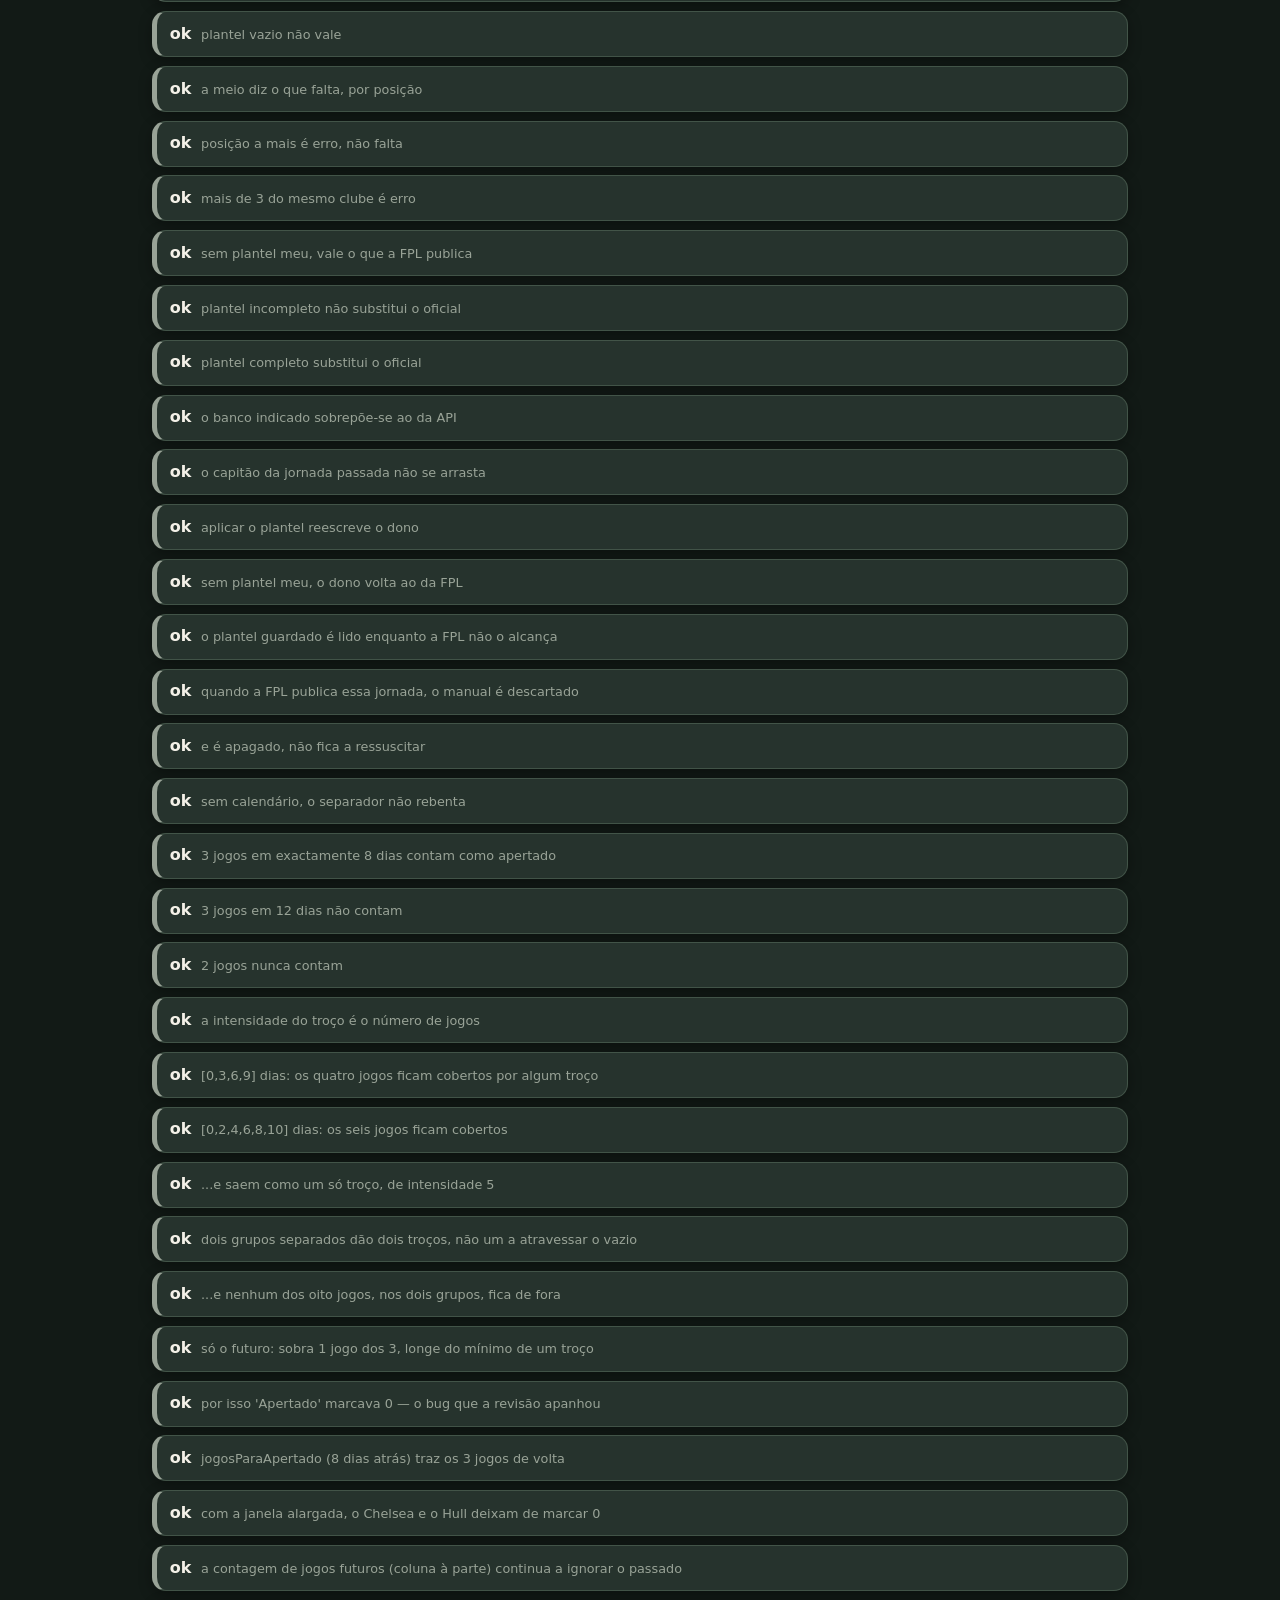
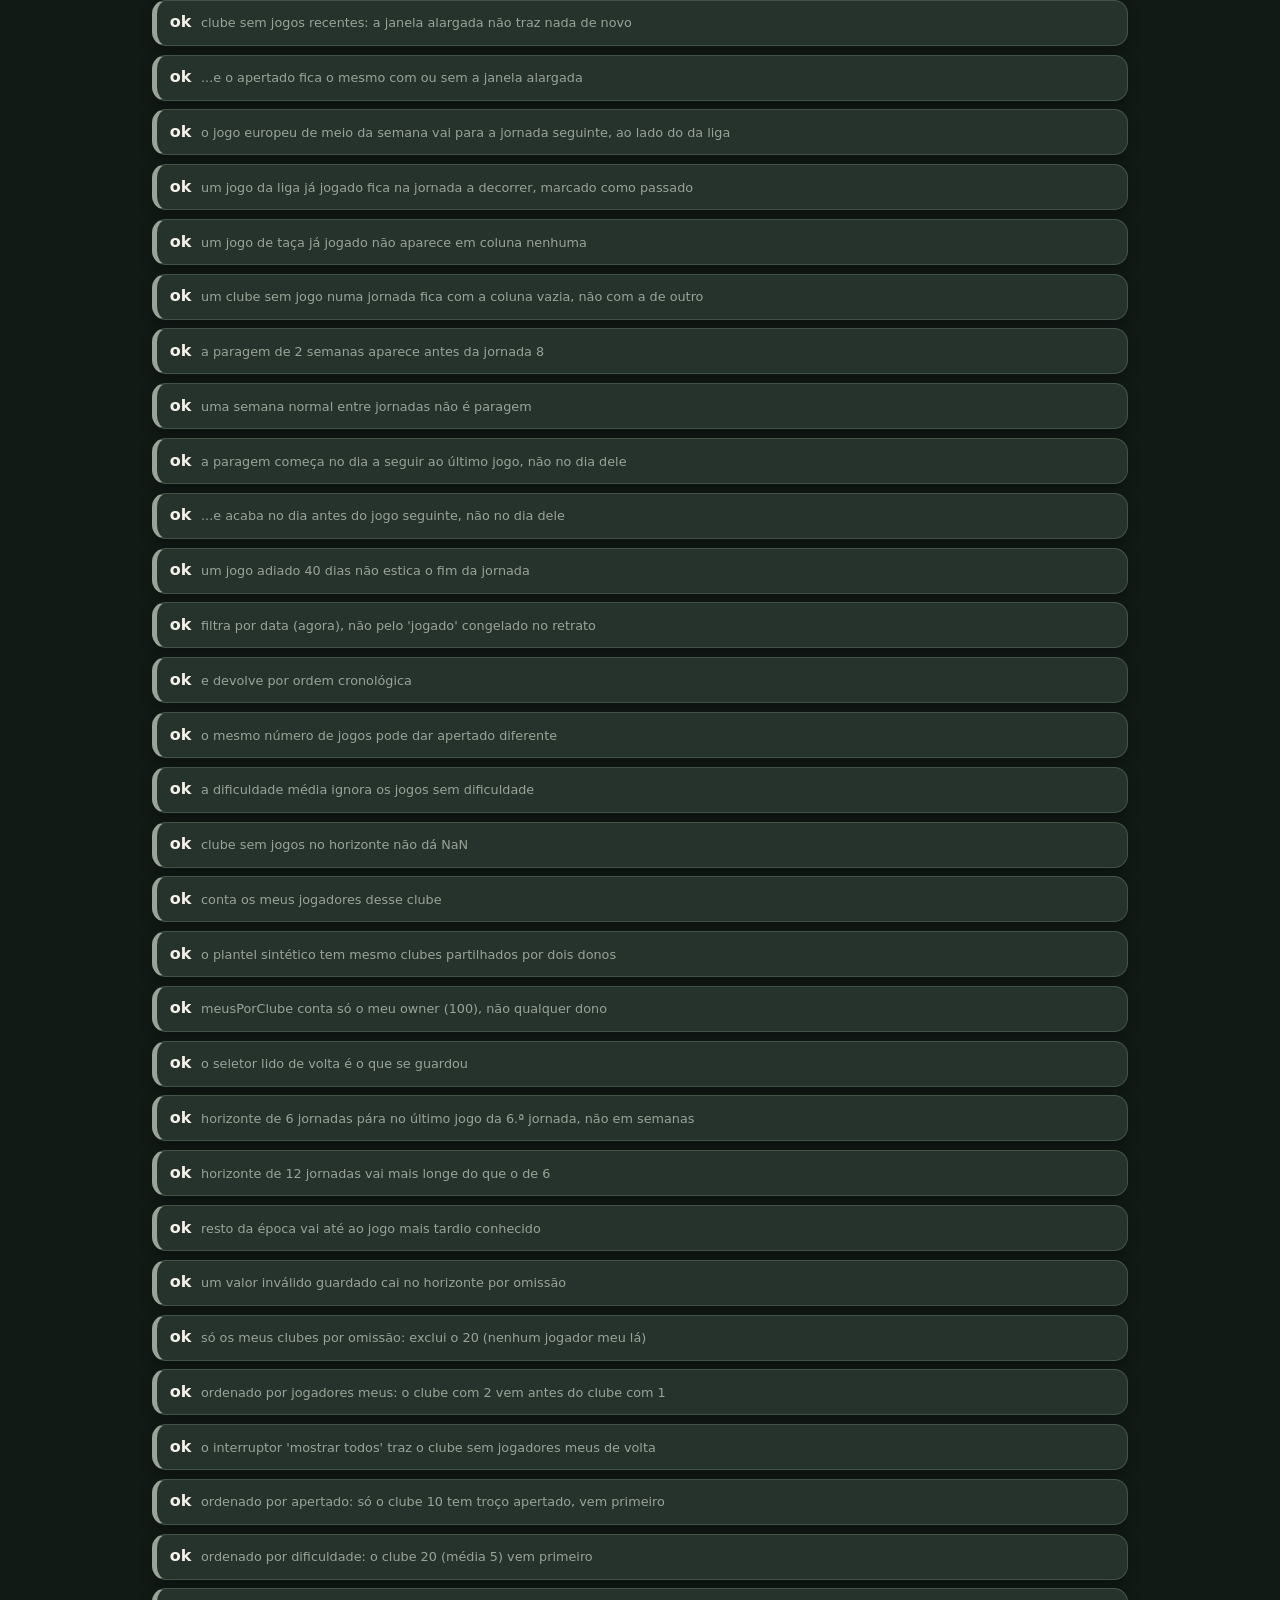
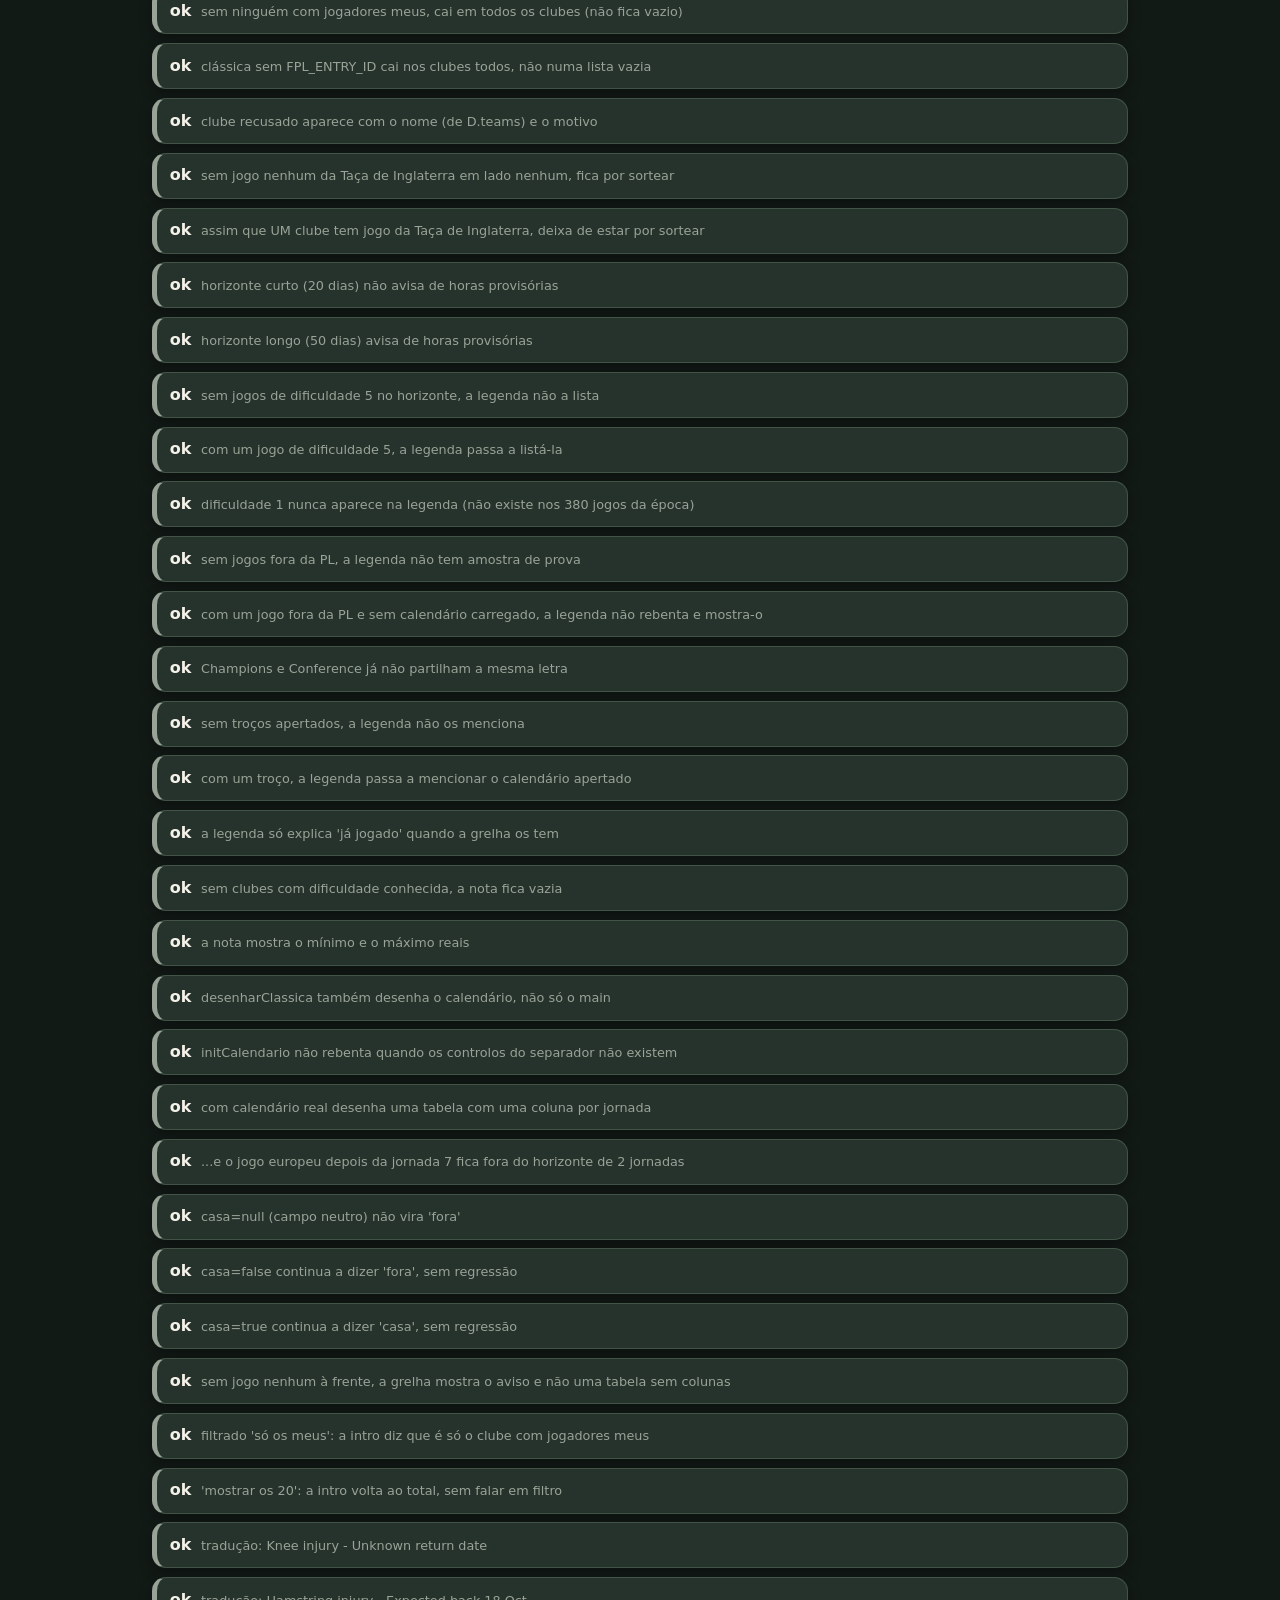
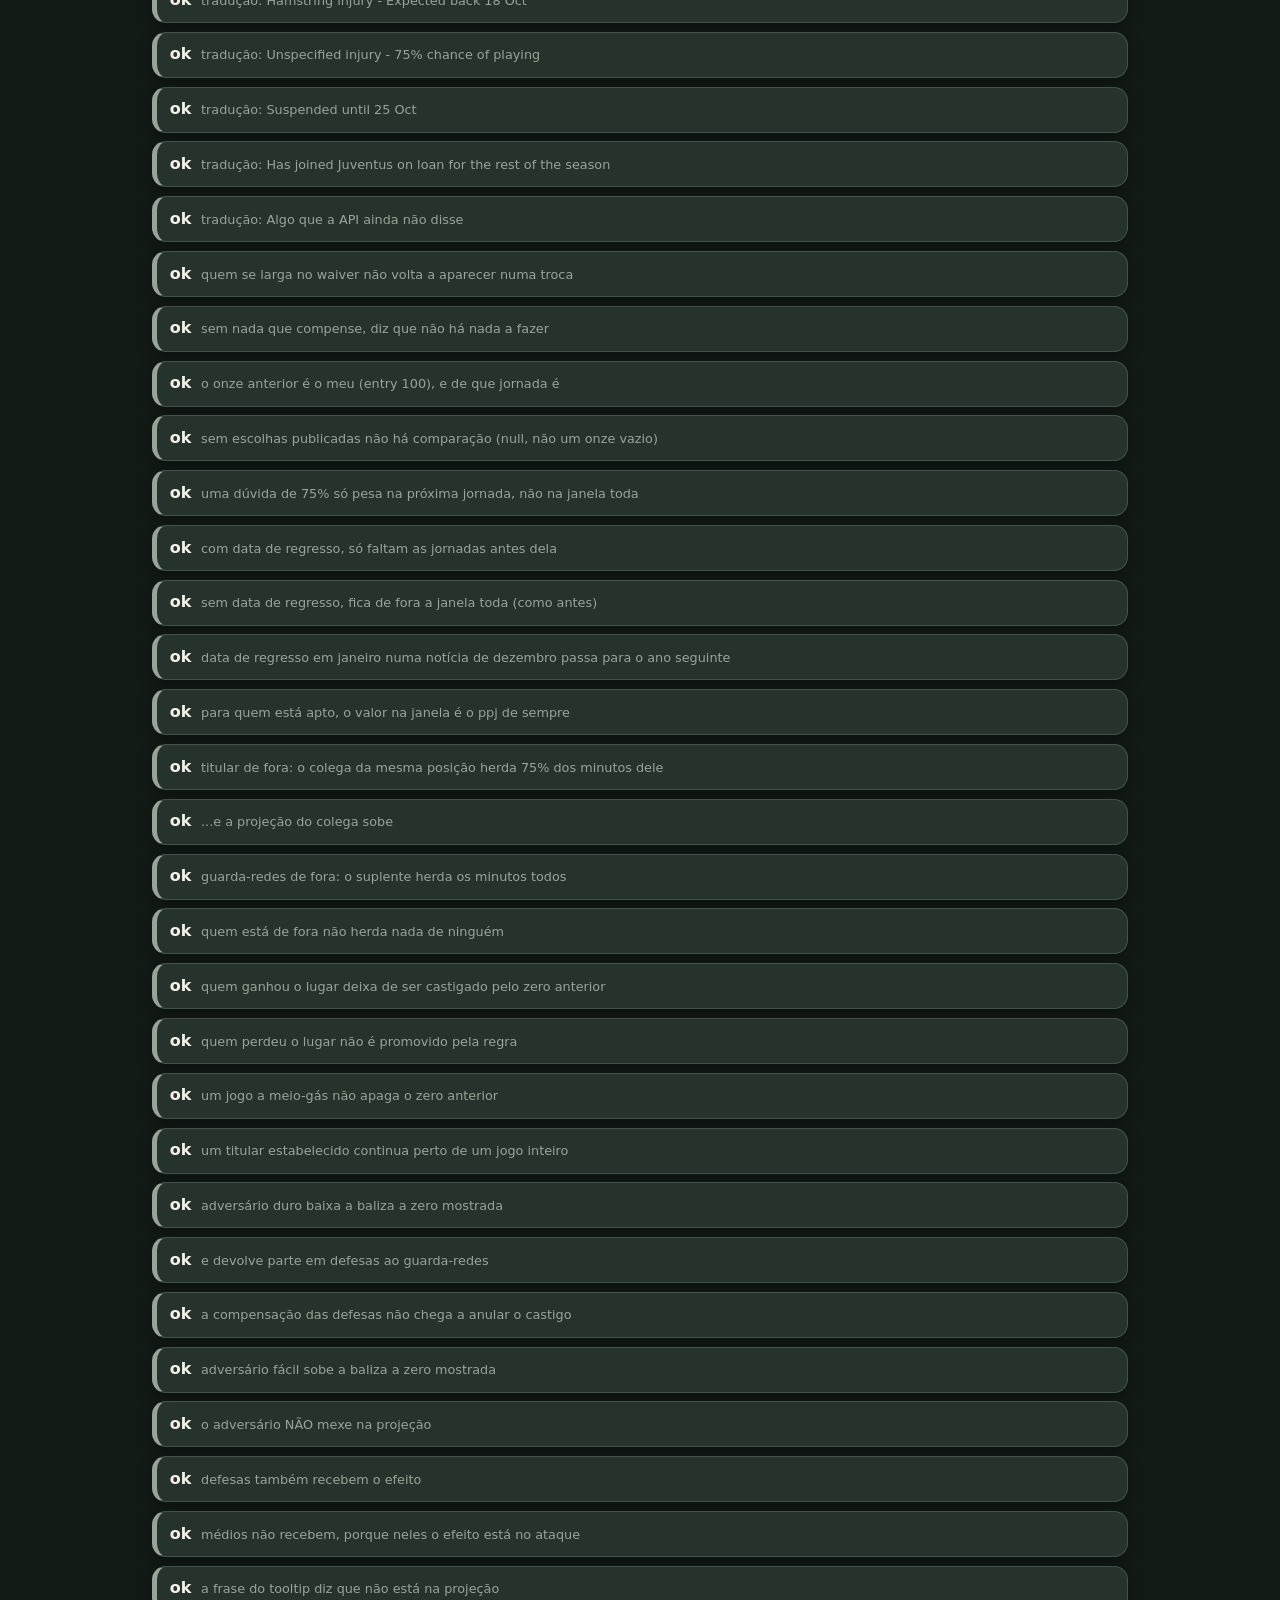
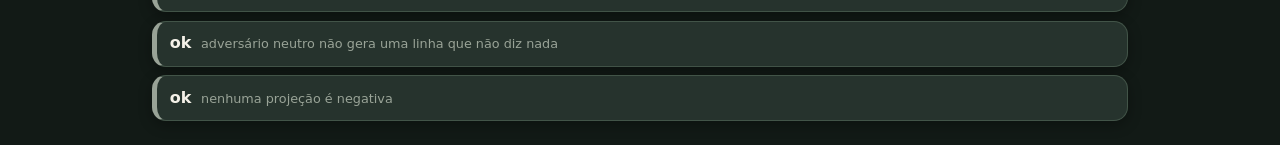
==== commit 462bfbbc: "Lesoes: o substituto herda os minutos, e uma duvida pesa so uma jornada Reparo do utilizador, medido" ====
--- a/site/testes.html
+++ b/site/testes.html
@@ -1276,6 +1276,71 @@
   D.picks_jornada = guardado;
 })();
 
+/* --- Lesões nas decisões permanentes: só pesam as jornadas em que ele falta --- */
+(function () {
+  if (typeof disponibilidadeJanela !== "function") return;
+  const guardadoFx = D.fixtures;
+  const n = janelaAtual();
+  let soma = 0;
+  for (let i = 0; i < n; i += 1) soma += Math.pow(DECAIMENTO, i);
+  const duvida = { id: 9991, team: 5, status: "d", chance_of_playing_next_round: 75,
+    news: "Knee injury - 75% chance of playing" };
+  verificar("uma dúvida de 75% só pesa na próxima jornada, não na janela toda",
+    Math.abs(disponibilidadeJanela(duvida) - (1 - 0.25 / soma)) < 1e-9, disponibilidadeJanela(duvida));
+  D.fixtures = { "5": [
+    { event: 1, kickoff: "2026-10-10T14:00:00Z" },
+    { event: 2, kickoff: "2026-10-18T14:00:00Z" },
+    { event: 3, kickoff: "2026-10-25T14:00:00Z" },
+  ] };
+  const volta = { id: 9992, team: 5, status: "i", chance_of_playing_next_round: 0,
+    news: "Hamstring injury - Expected back 20 Oct", news_added: "2026-10-01T10:00:00Z" };
+  const esperado = (soma - 1 - DECAIMENTO) / soma; // falha as jornadas 1 e 2
+  verificar("com data de regresso, só faltam as jornadas antes dela",
+    Math.abs(disponibilidadeJanela(volta) - esperado) < 1e-9, disponibilidadeJanela(volta));
+  const longa = { id: 9993, team: 5, status: "i", chance_of_playing_next_round: 0,
+    news: "Knee injury - Unknown return date" };
+  verificar("sem data de regresso, fica de fora a janela toda (como antes)",
+    disponibilidadeJanela(longa) === 0, disponibilidadeJanela(longa));
+  verificar("data de regresso em janeiro numa notícia de dezembro passa para o ano seguinte",
+    dataRegresso({ news: "Ankle injury - Expected back 3 Jan", news_added: "2026-12-20T10:00:00Z" }) ===
+      Date.UTC(2027, 0, 3));
+  const apto = D.players.find((p) => p.status === "a");
+  const xApto = { p: apto, pr: projecao(apto) };
+  verificar("para quem está apto, o valor na janela é o ppj de sempre",
+    ppjJanela(xApto) === xApto.pr.ppj);
+  D.fixtures = guardadoFx;
+})();
+
+/* --- Quem entra quando um titular fica de fora --- */
+(function () {
+  if (typeof mapaReforco !== "function") return;
+  const guardadoJ = D.jornadas;
+  const o4 = D.players.find((p) => p.id === 104), def5 = D.players.find((p) => p.id === 7);
+  const o0 = D.players.find((p) => p.id === 100), gr1 = D.players.find((p) => p.id === 1);
+  const guardado = [o4, o0].map((p) => [p.status, p.chance_of_playing_next_round]);
+  // Jornada 1: o O4 (DEF, clube 5) e o O0 (GR, clube 1) jogaram 90; o DEF5 jogou 30 e o GR1 nada.
+  D.jornadas = { 1: { finalizada: true, equipas: [1, 5],
+    stats: { "104": [90, 2], "7": [30, 1], "100": [90, 2], "1": [0, 0] } } };
+  limparCacheReforco();
+  const semAusencia = projecao(def5).xmin;
+  o4.status = "i"; o4.chance_of_playing_next_round = 0;
+  o0.status = "i"; o0.chance_of_playing_next_round = 0;
+  limparCacheReforco();
+  const mapa = mapaReforco();
+  const perdidoDef = projecao(o4, true, true).xmin;
+  verificar("titular de fora: o colega da mesma posição herda 75% dos minutos dele",
+    Math.abs((mapa[7] || 0) - 0.75 * perdidoDef) < 1e-6, [mapa[7], perdidoDef]);
+  verificar("...e a projeção do colega sobe",
+    projecao(def5).xmin > semAusencia, [semAusencia, projecao(def5).xmin]);
+  const perdidoGr = projecao(o0, true, true).xmin;
+  verificar("guarda-redes de fora: o suplente herda os minutos todos",
+    Math.abs((mapa[1] || 0) - perdidoGr) < 1e-6, [mapa[1], perdidoGr]);
+  verificar("quem está de fora não herda nada de ninguém", mapa[104] === undefined && mapa[100] === undefined);
+  [o4, o0].forEach((p, i) => { p.status = guardado[i][0]; p.chance_of_playing_next_round = guardado[i][1]; });
+  D.jornadas = guardadoJ;
+  limparCacheReforco();
+})();
+
 /* --- Minutos: um zero antes de uma sequência de titularidades não conta --- */
 (function () {
   // Medido em 655 jogadores (prever a J3 a partir das J1-J2): quem fez (0,1)
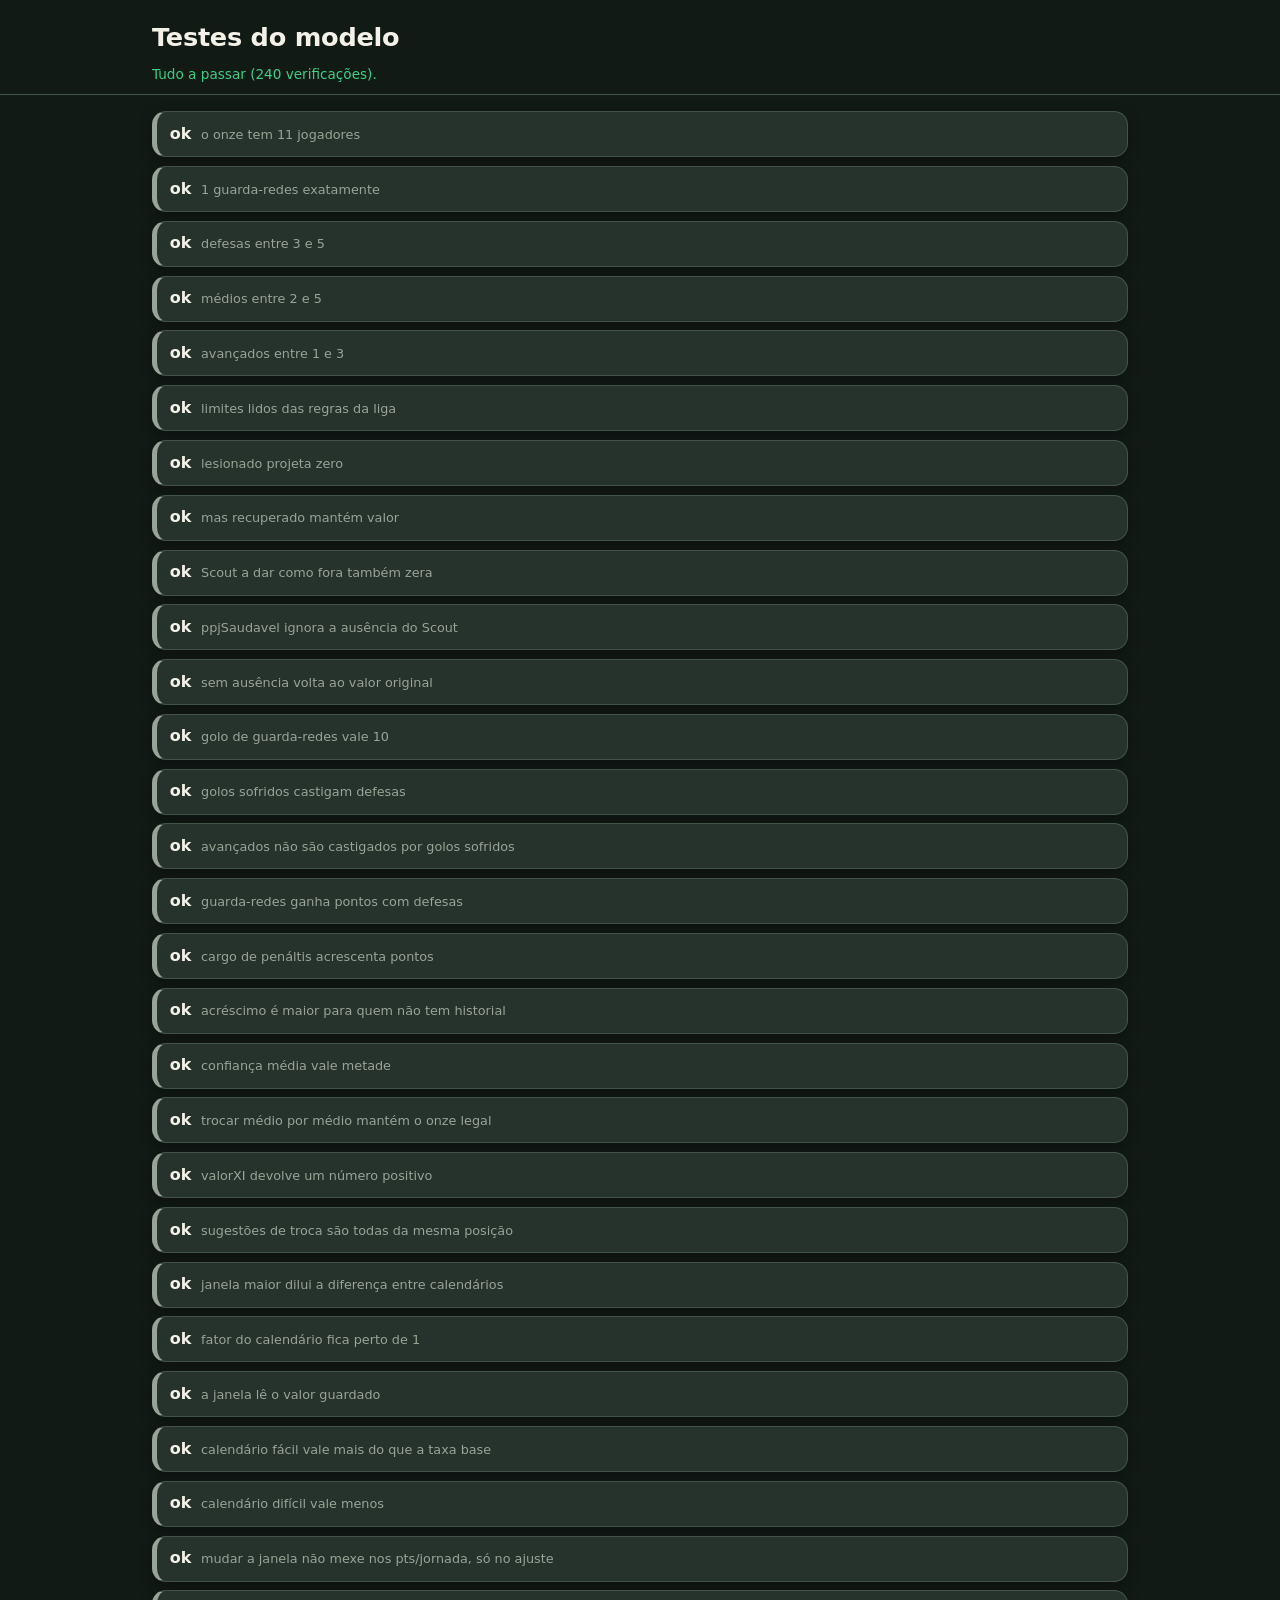
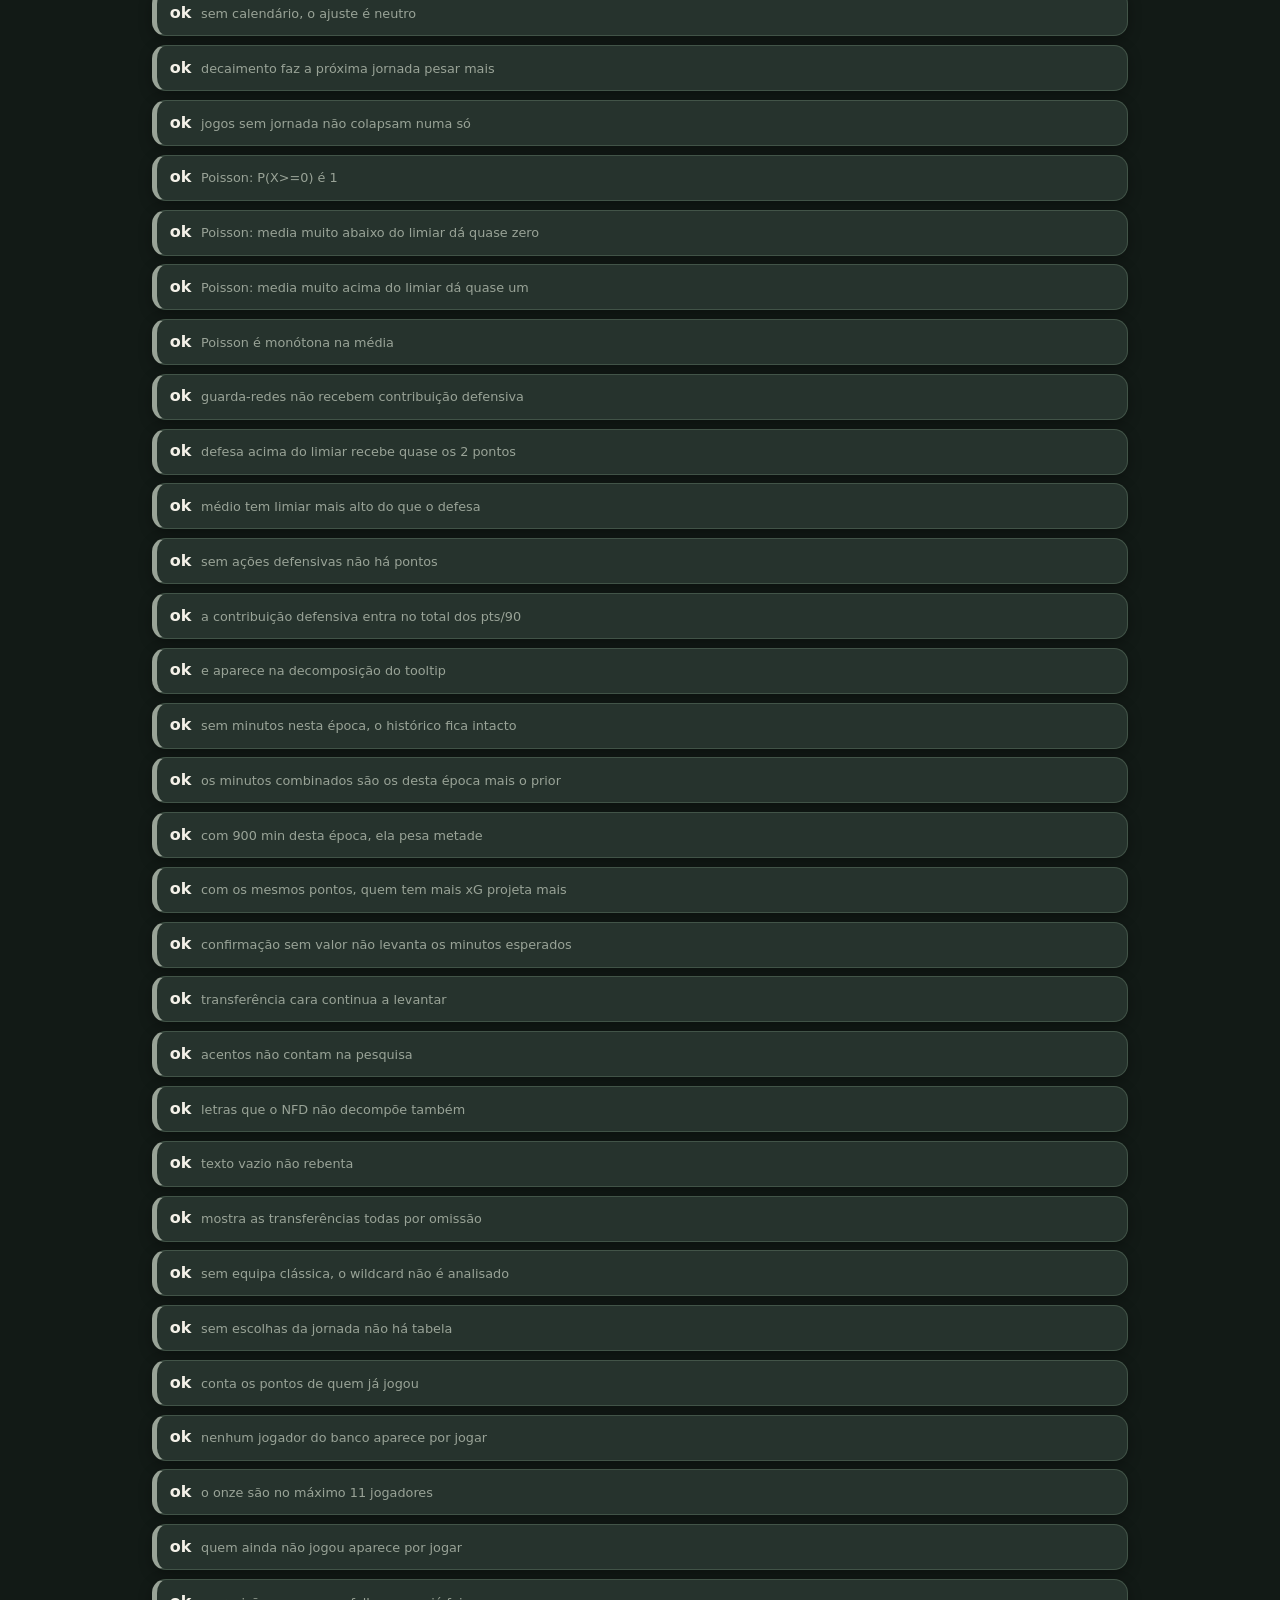
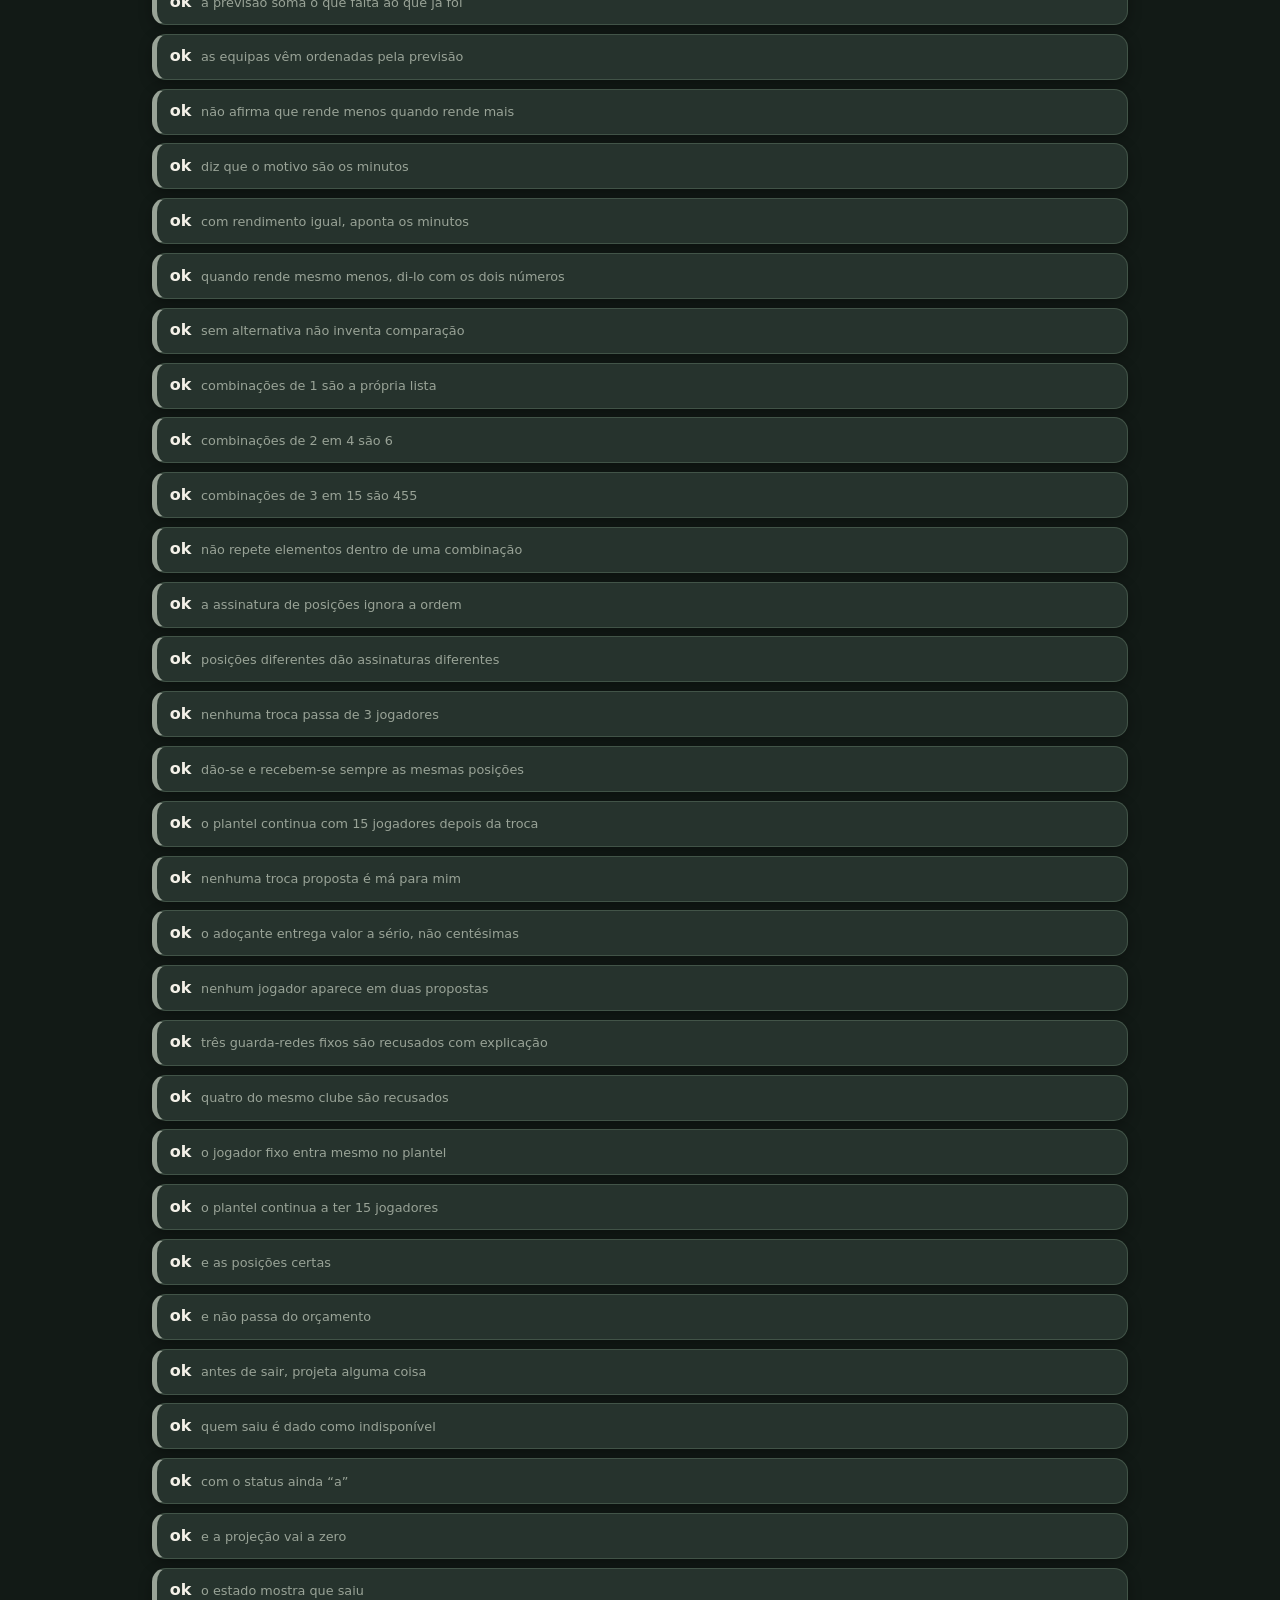
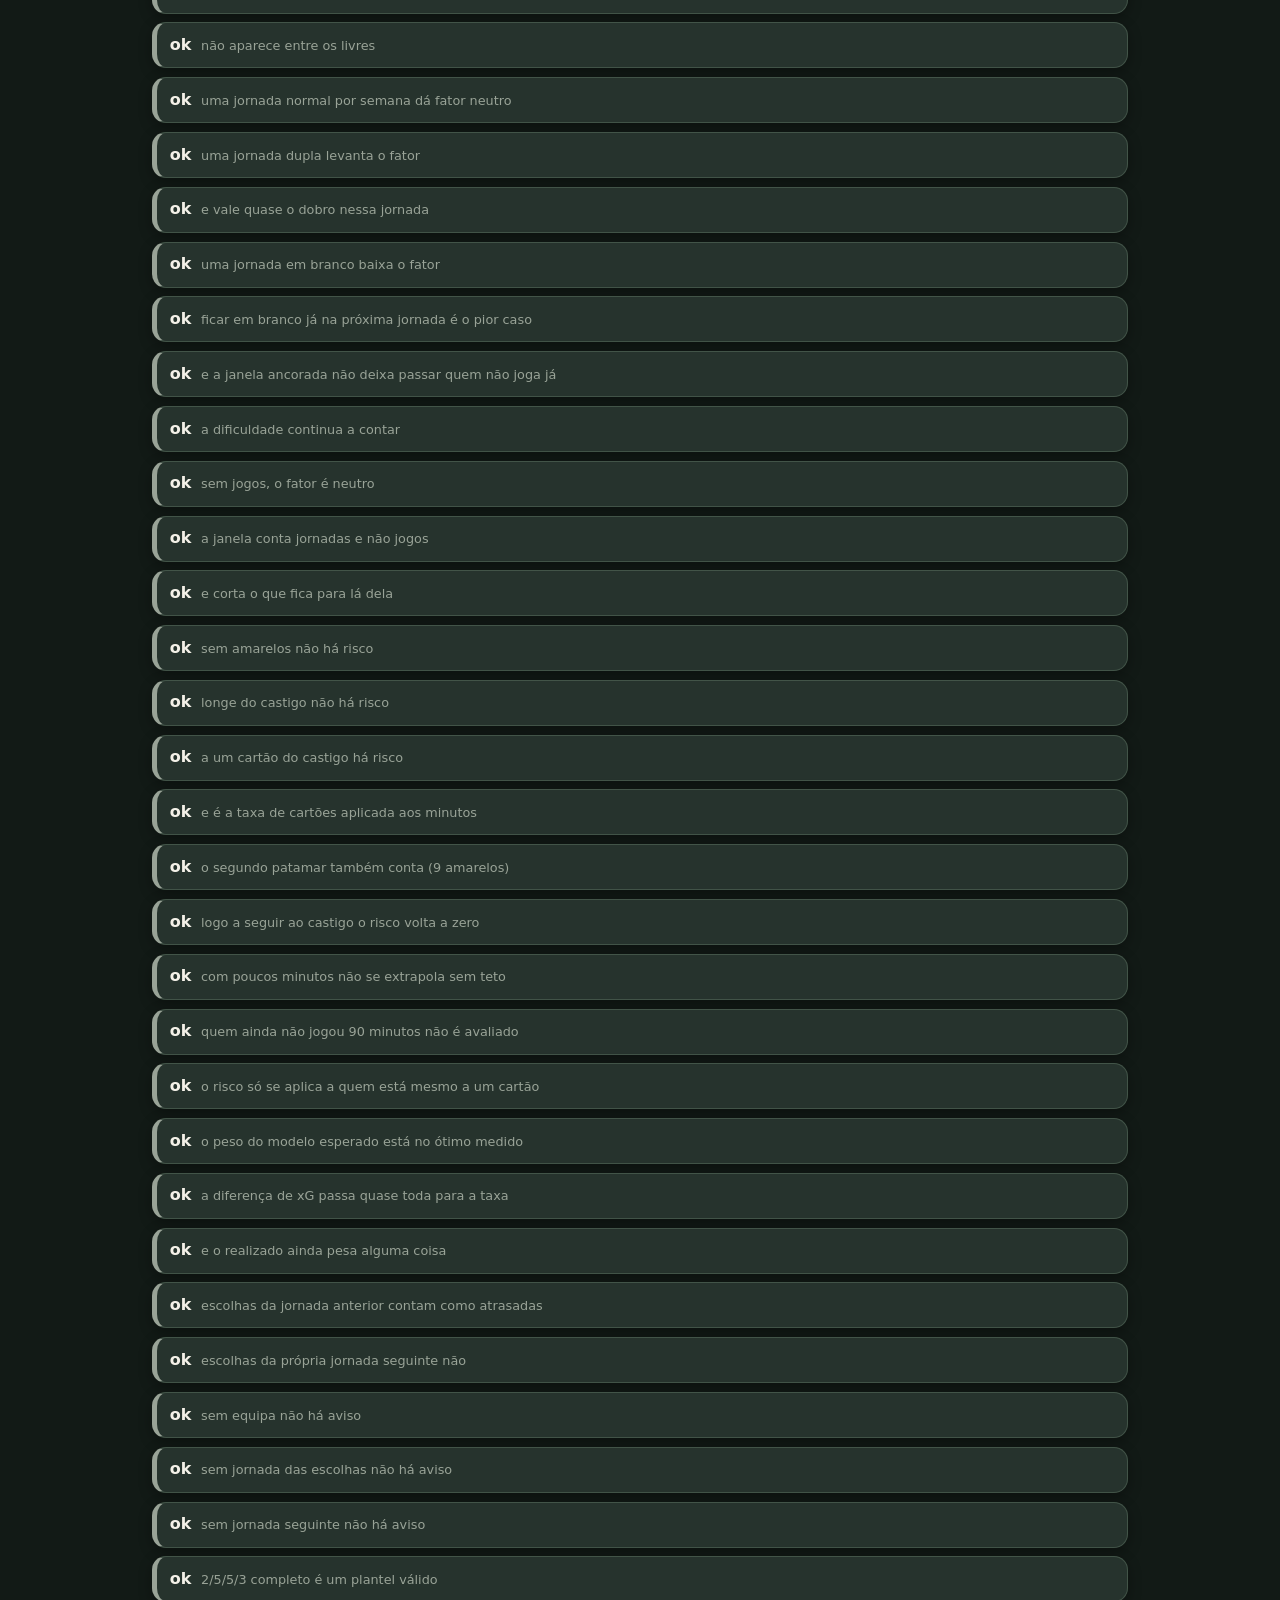
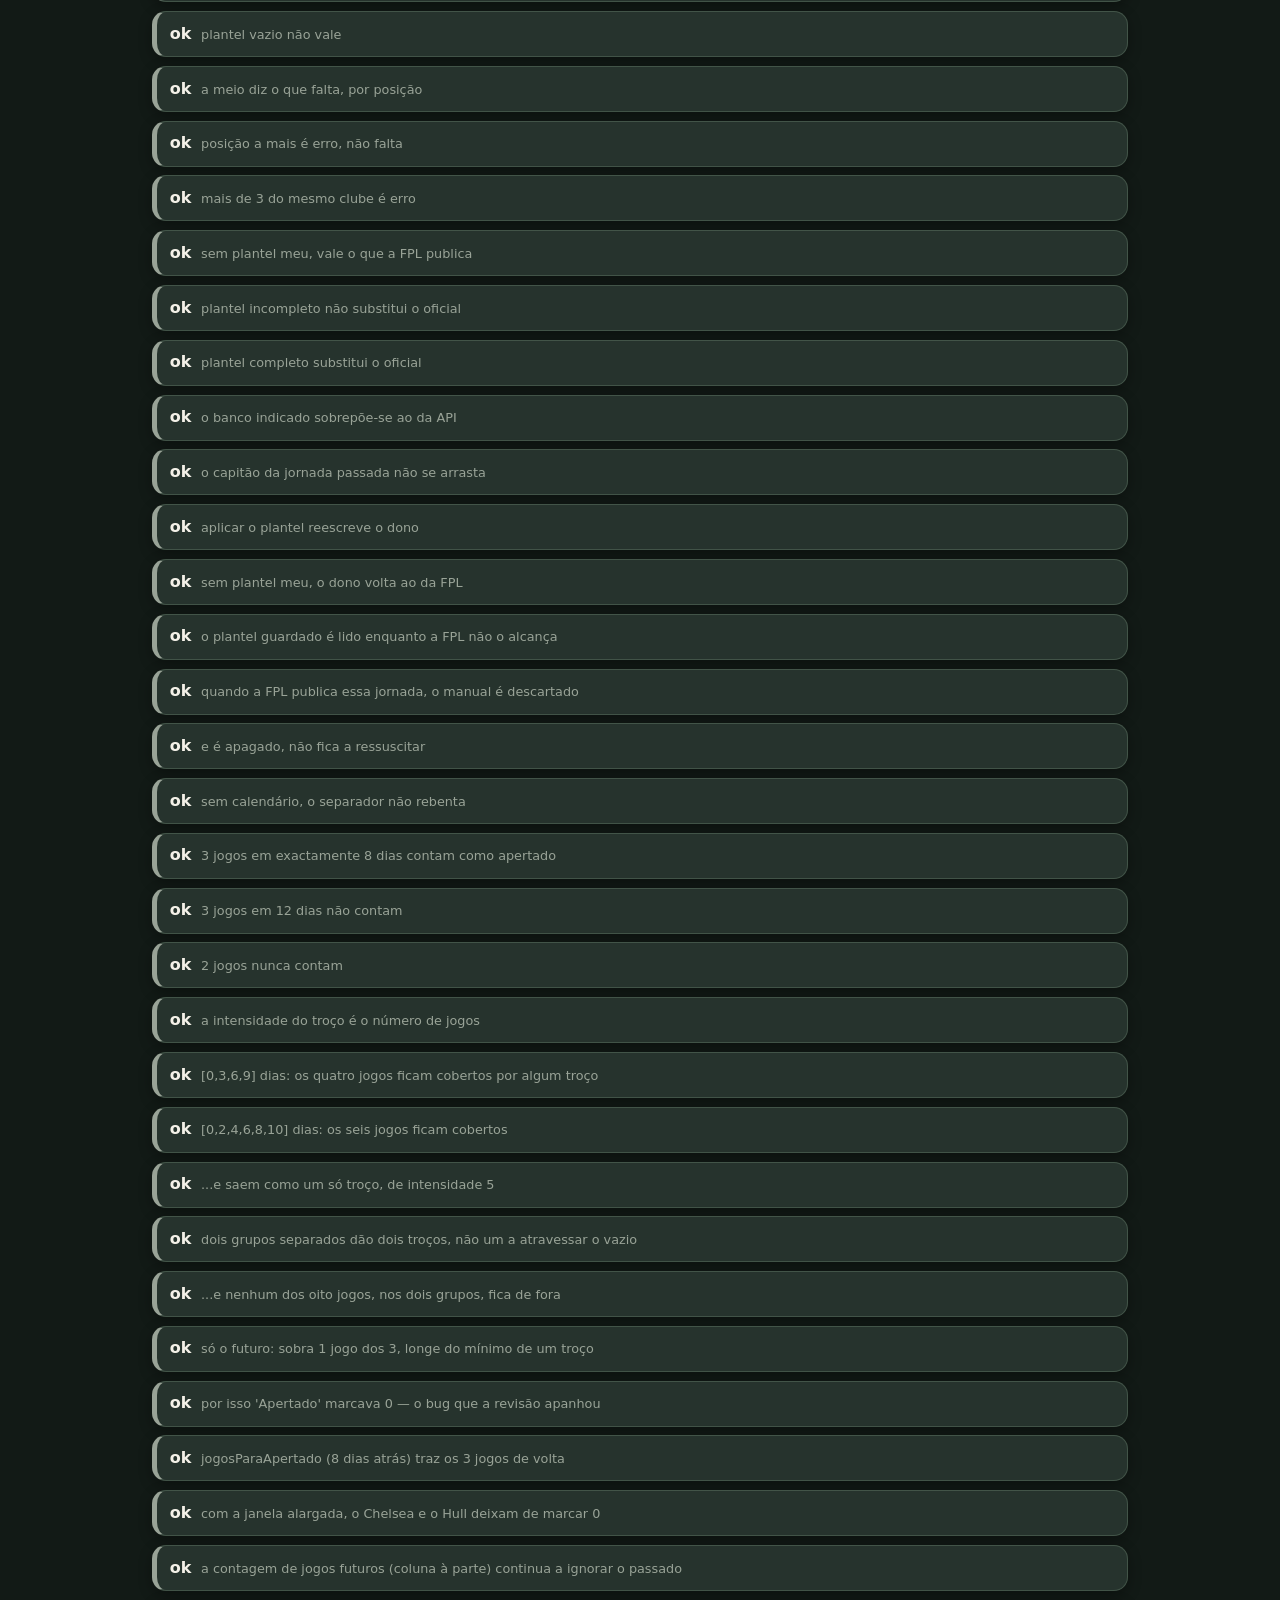
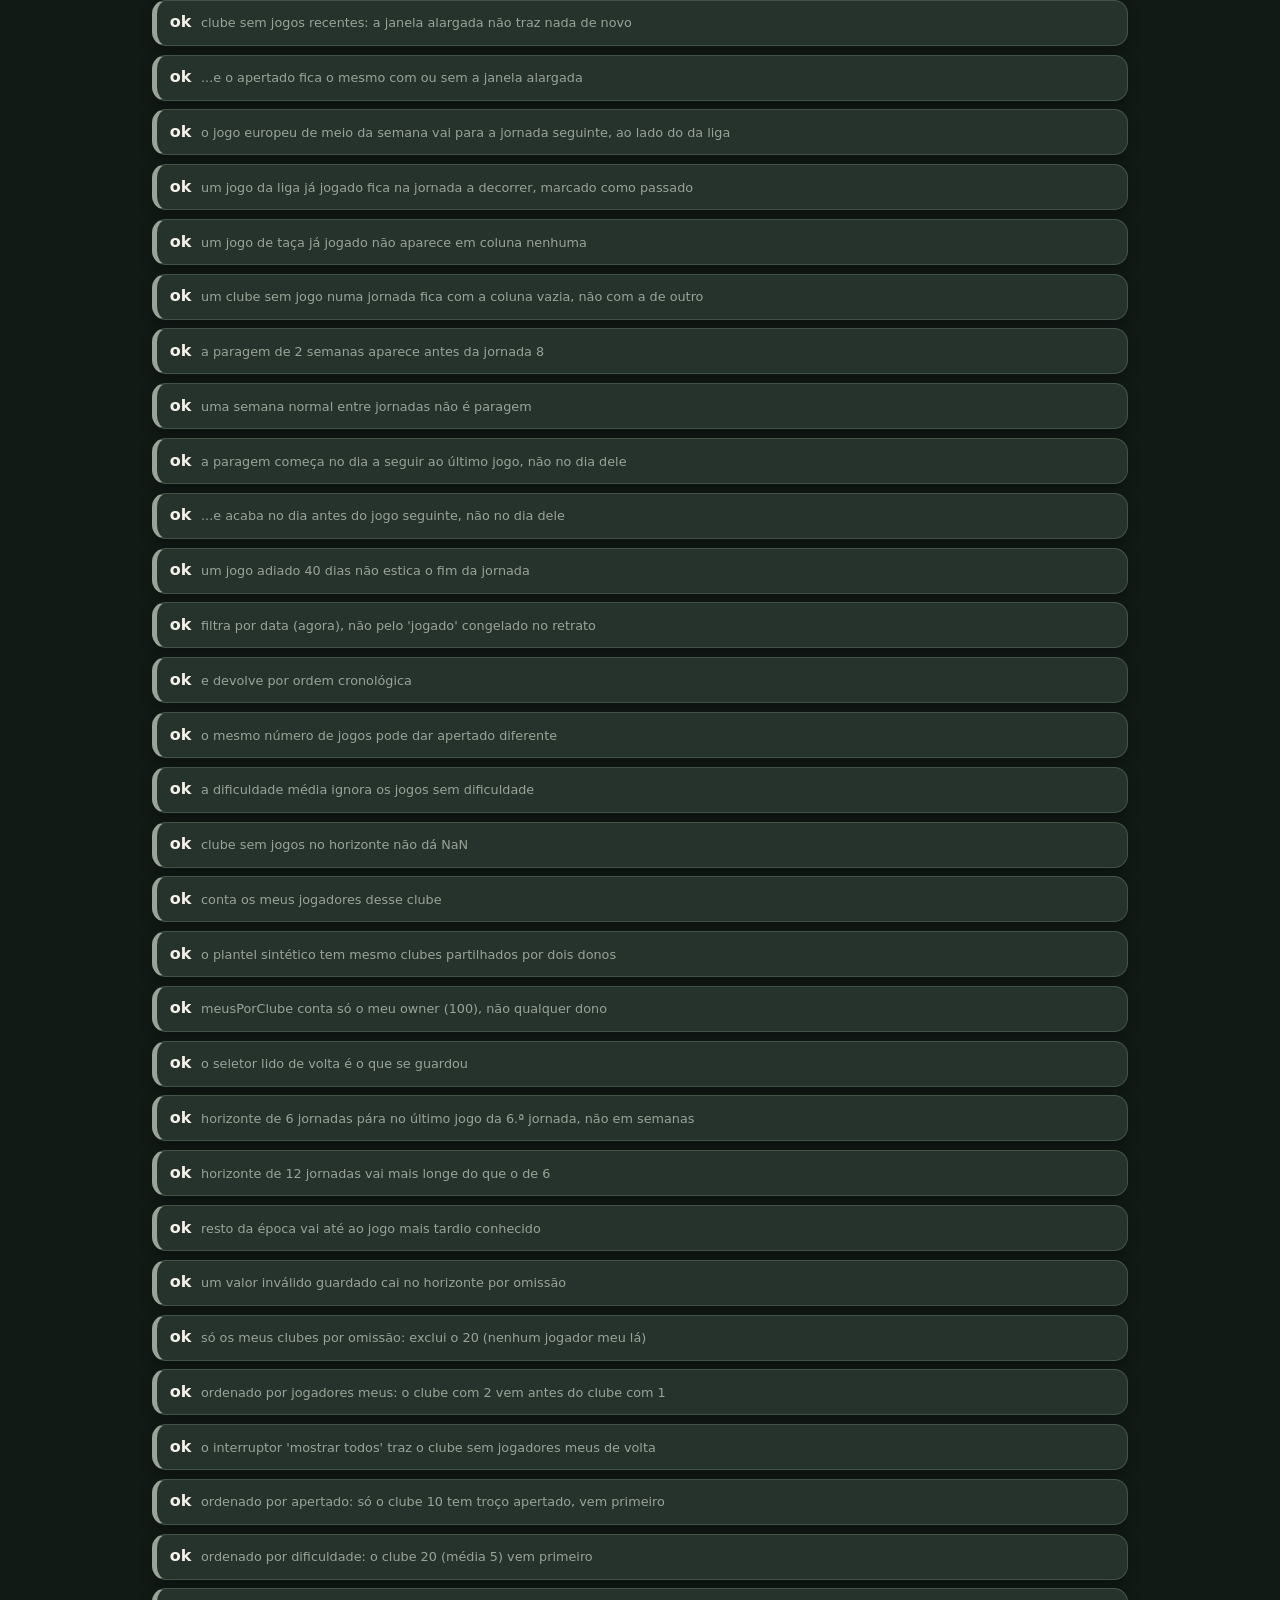
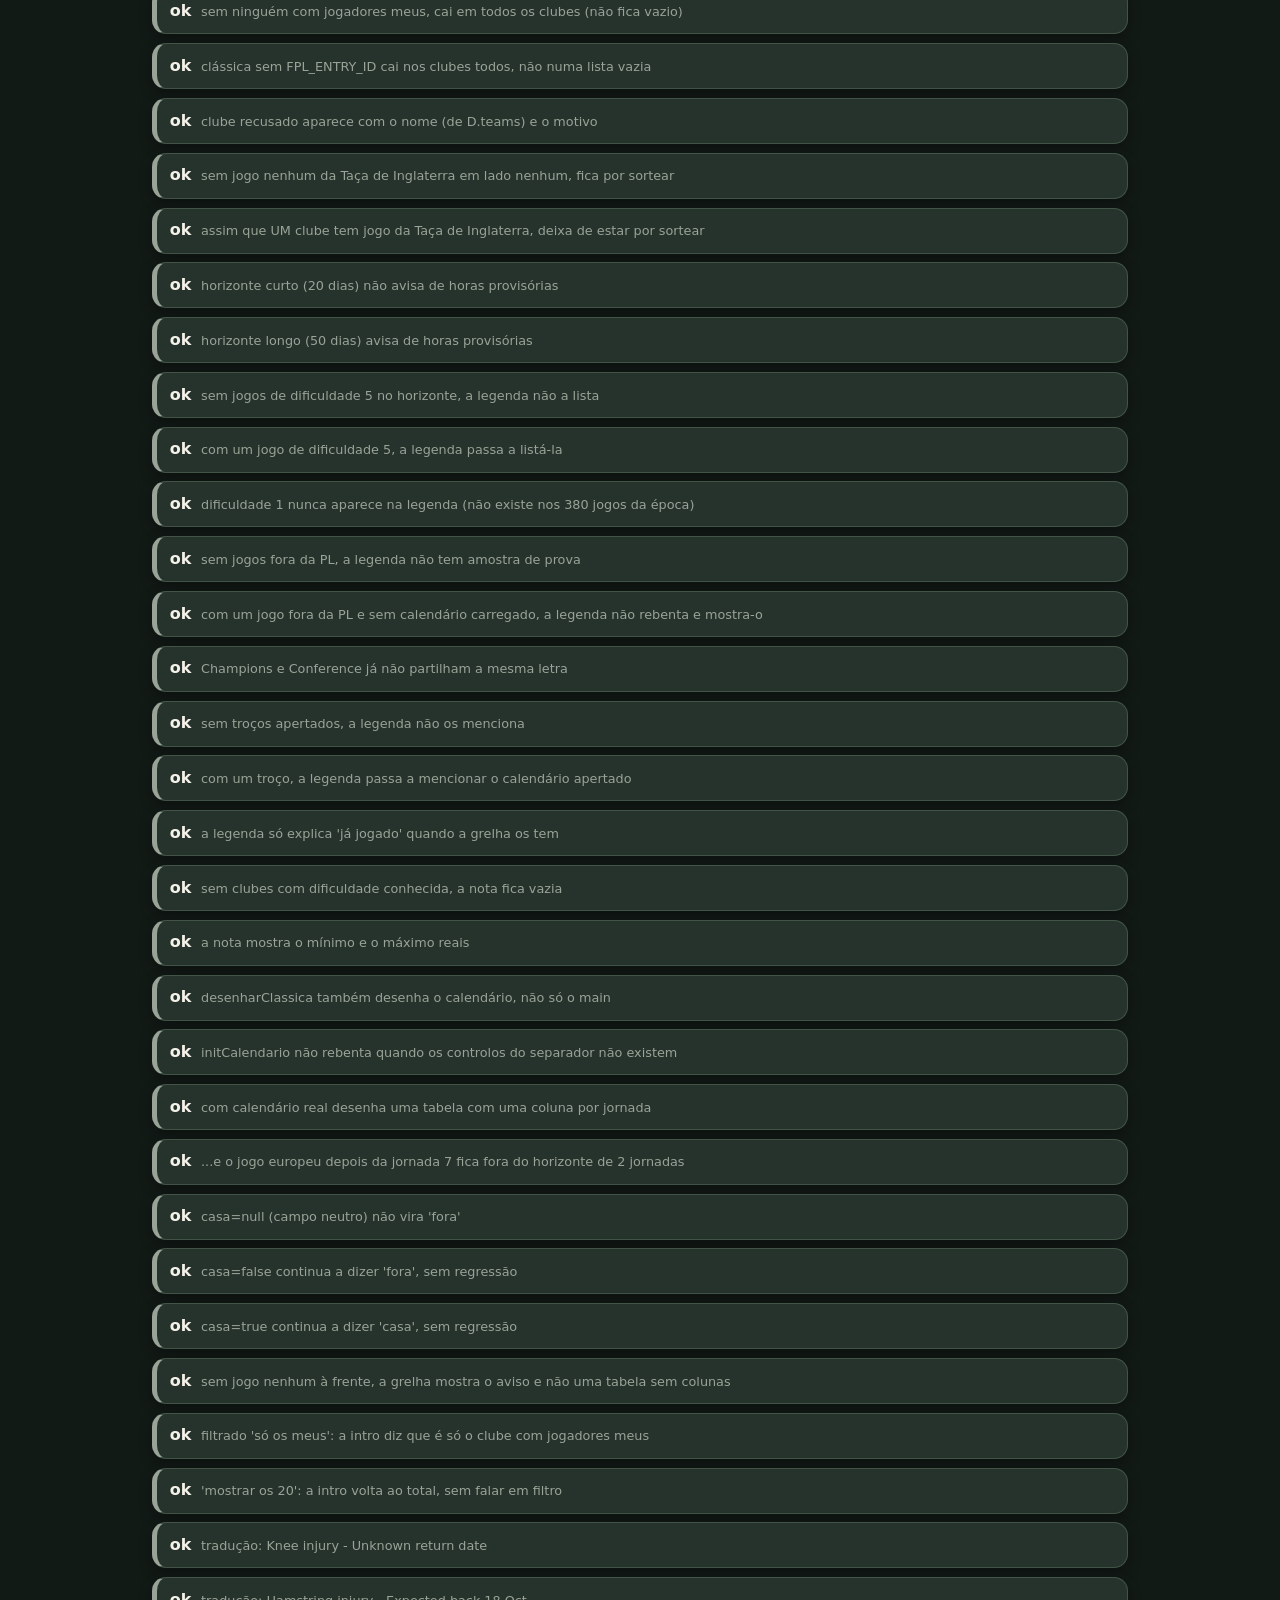
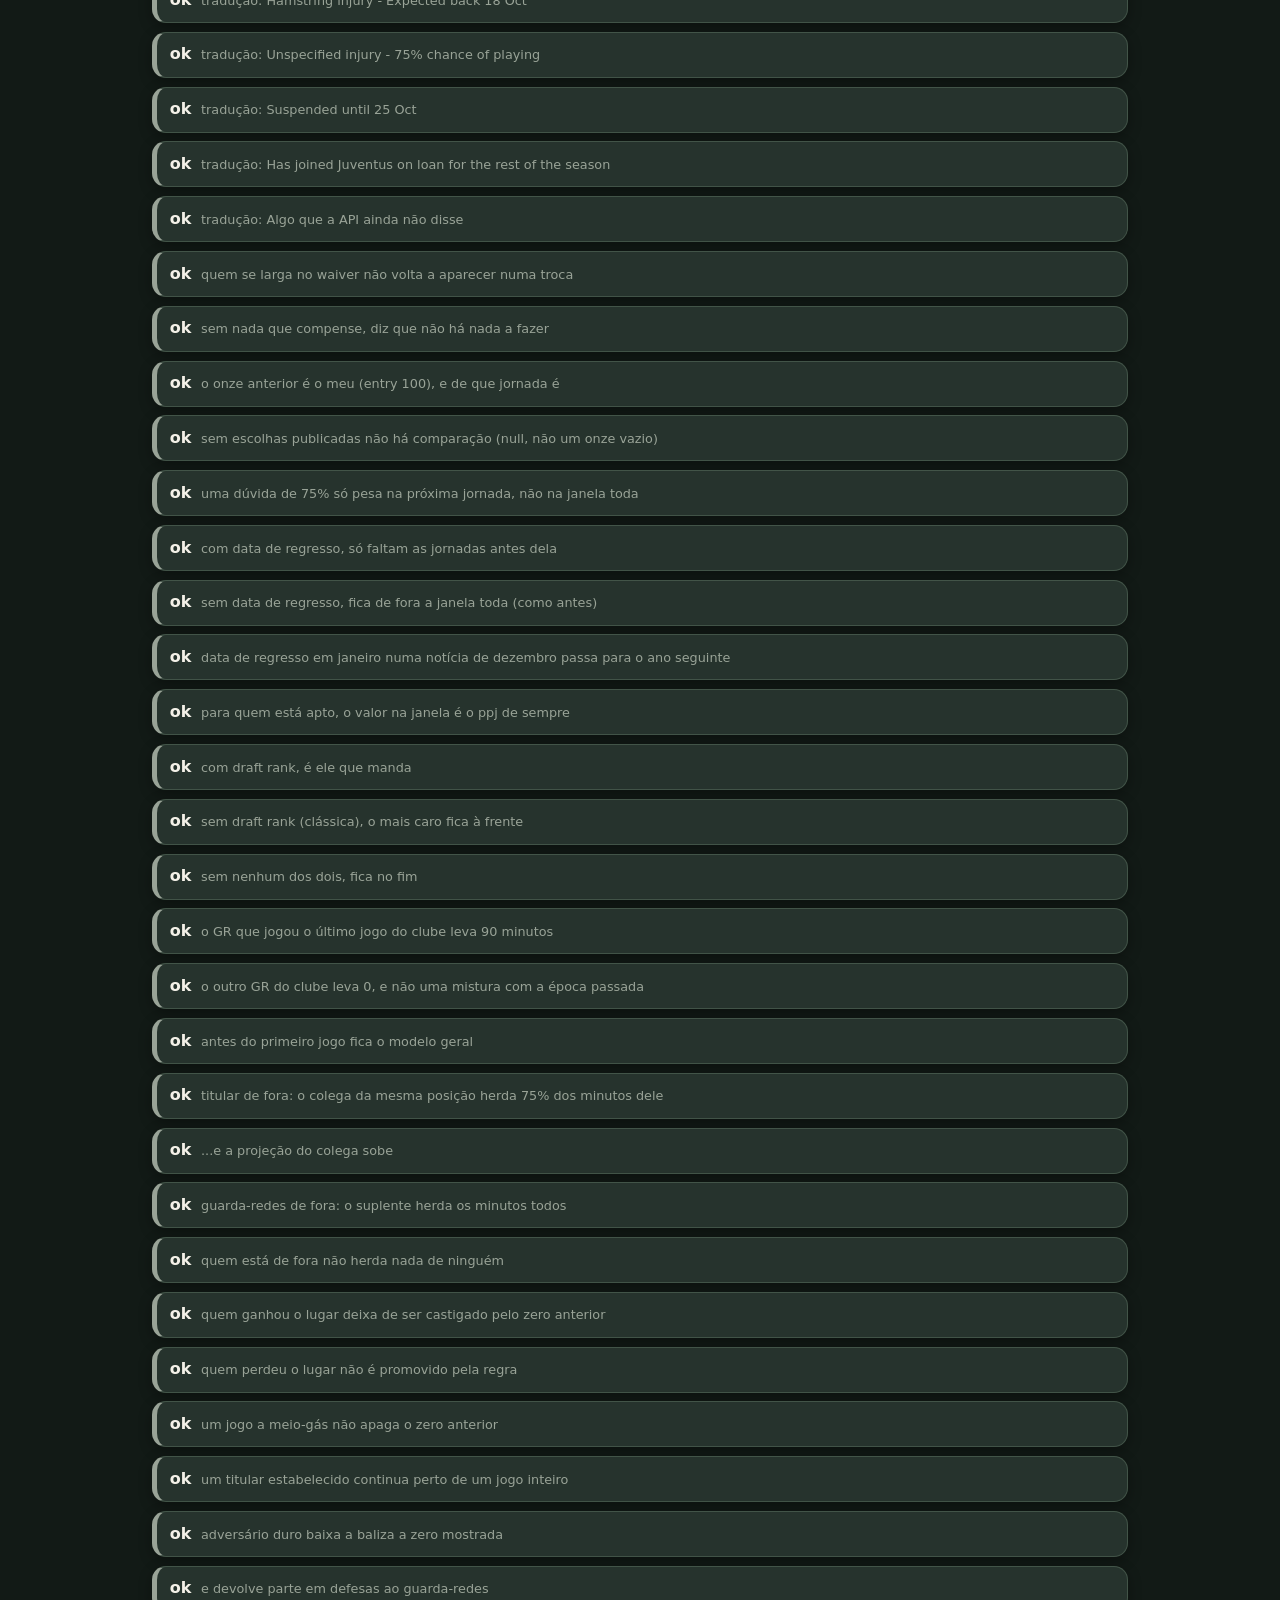
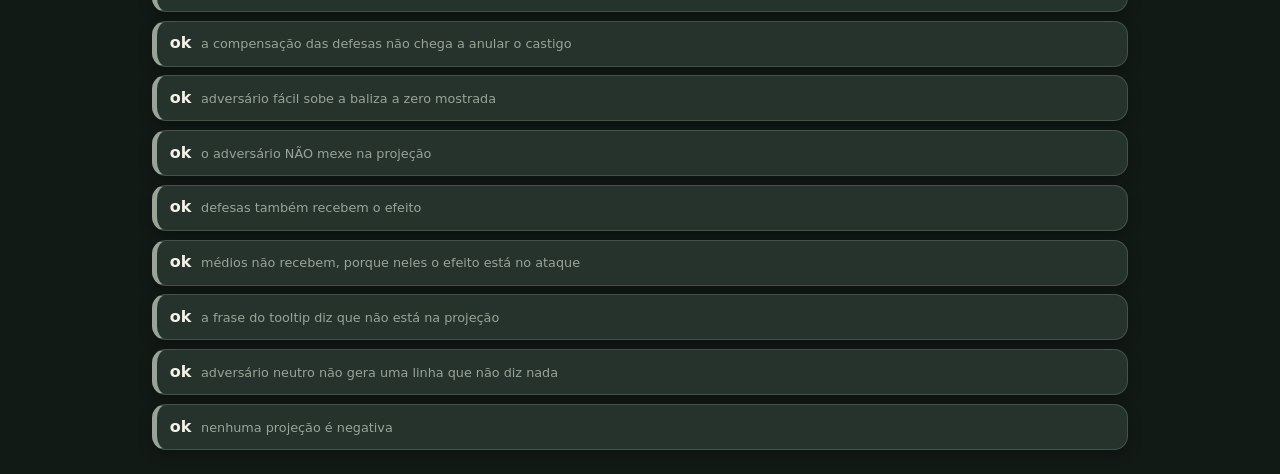
==== commit f3ebd1d4: "Precisao do modelo medida a cada jornada, e os dois defeitos que apareceram Pergunta do utilizador: " ====
--- a/site/testes.html
+++ b/site/testes.html
@@ -1311,6 +1311,34 @@
   D.fixtures = guardadoFx;
 })();
 
+/* --- Referência dos estreantes: draft rank no Draft, preço na clássica --- */
+(function () {
+  if (typeof rankPrior !== "function") return;
+  verificar("com draft rank, é ele que manda", rankPrior({ draft_rank: 7, now_cost: 120 }) === 7);
+  verificar("sem draft rank (clássica), o mais caro fica à frente",
+    rankPrior({ now_cost: 120 }) < rankPrior({ now_cost: 45 }),
+    [rankPrior({ now_cost: 120 }), rankPrior({ now_cost: 45 })]);
+  verificar("sem nenhum dos dois, fica no fim", rankPrior({}) === 1e9);
+})();
+
+/* --- Guarda-redes: quem jogou o último jogo do clube joga, os outros não --- */
+(function () {
+  if (typeof guardaRedesDoUltimoJogo !== "function") return;
+  const guardadoJ = D.jornadas;
+  const gr1 = D.players.find((p) => p.id === 1), o0 = D.players.find((p) => p.id === 100);
+  D.jornadas = { 1: { finalizada: true, equipas: [1], stats: { "100": [90, 2] } } };
+  limparCacheReforco();
+  verificar("o GR que jogou o último jogo do clube leva 90 minutos", projecao(o0).xmin === 90,
+    projecao(o0).xmin);
+  verificar("o outro GR do clube leva 0, e não uma mistura com a época passada",
+    projecao(gr1).xmin === 0, projecao(gr1).xmin);
+  D.jornadas = {};
+  limparCacheReforco();
+  verificar("antes do primeiro jogo fica o modelo geral", projecao(gr1).xmin > 0, projecao(gr1).xmin);
+  D.jornadas = guardadoJ;
+  limparCacheReforco();
+})();
+
 /* --- Quem entra quando um titular fica de fora --- */
 (function () {
   if (typeof mapaReforco !== "function") return;
